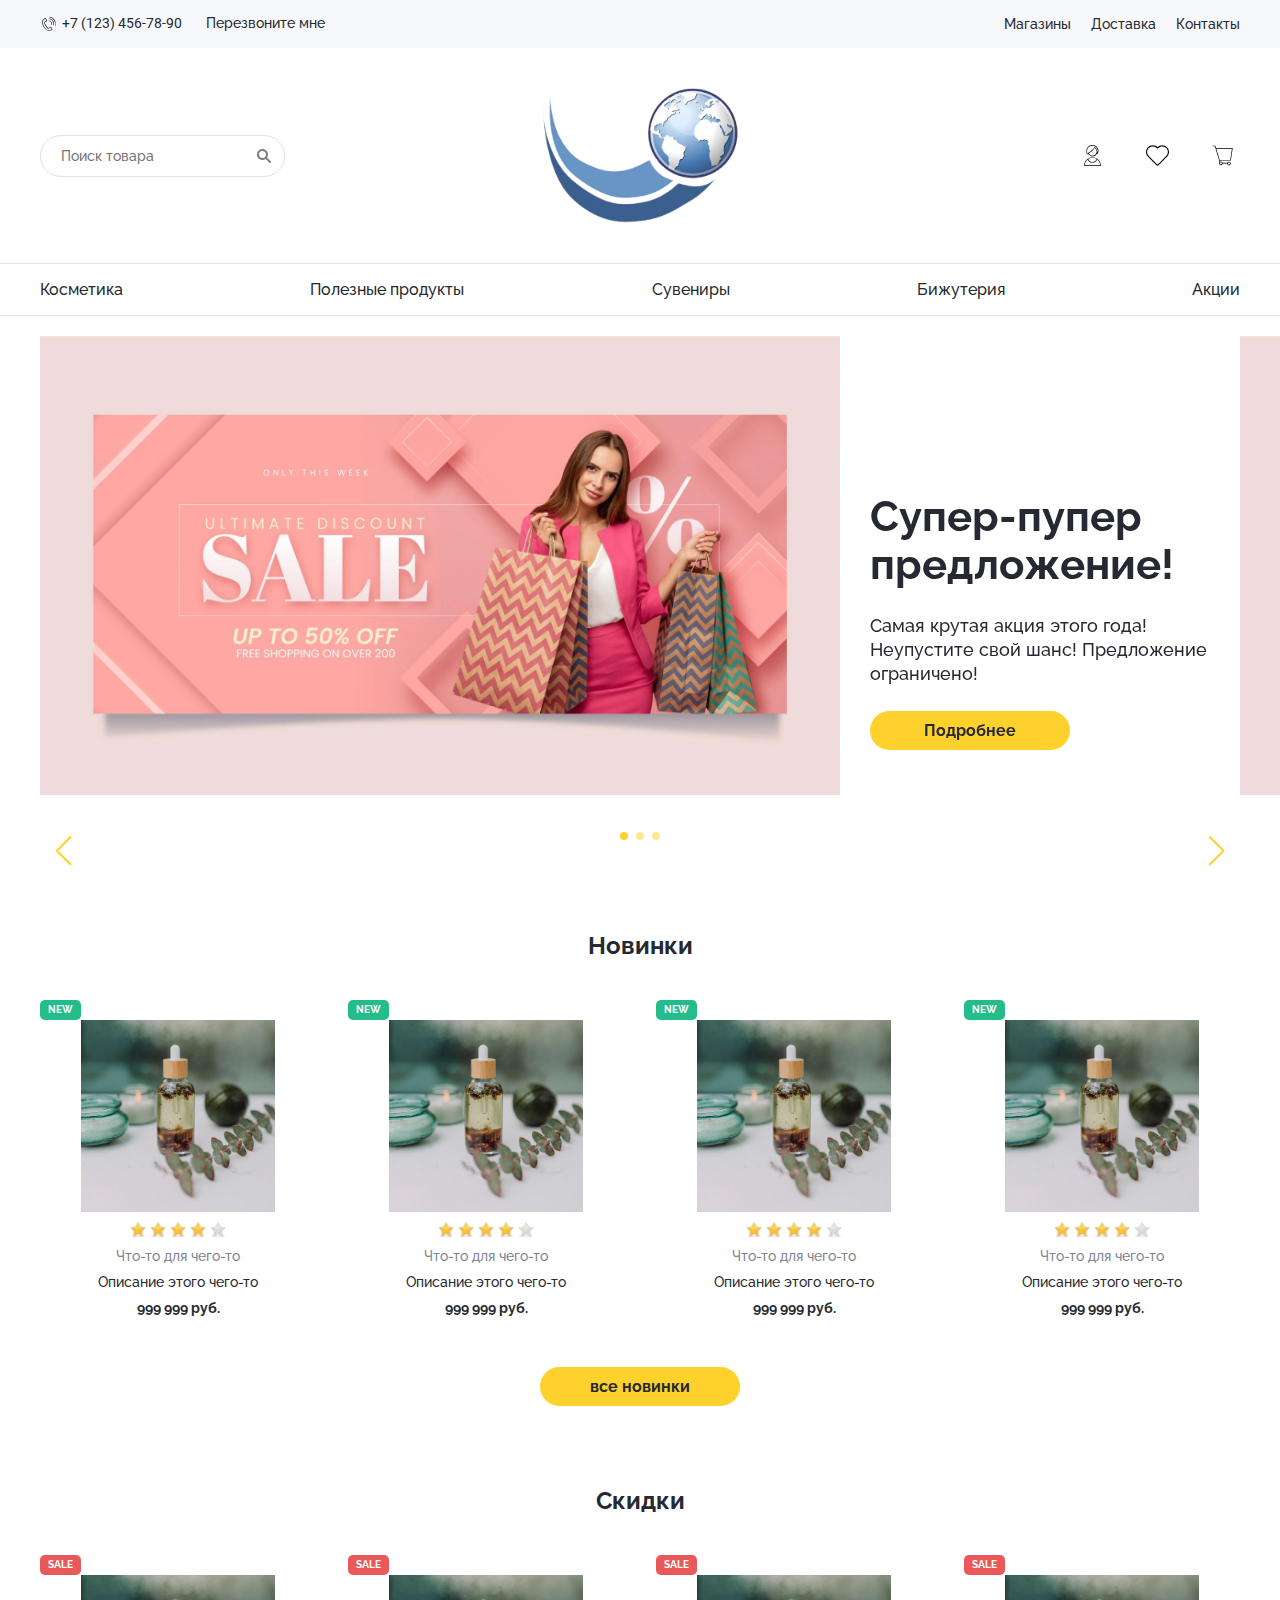
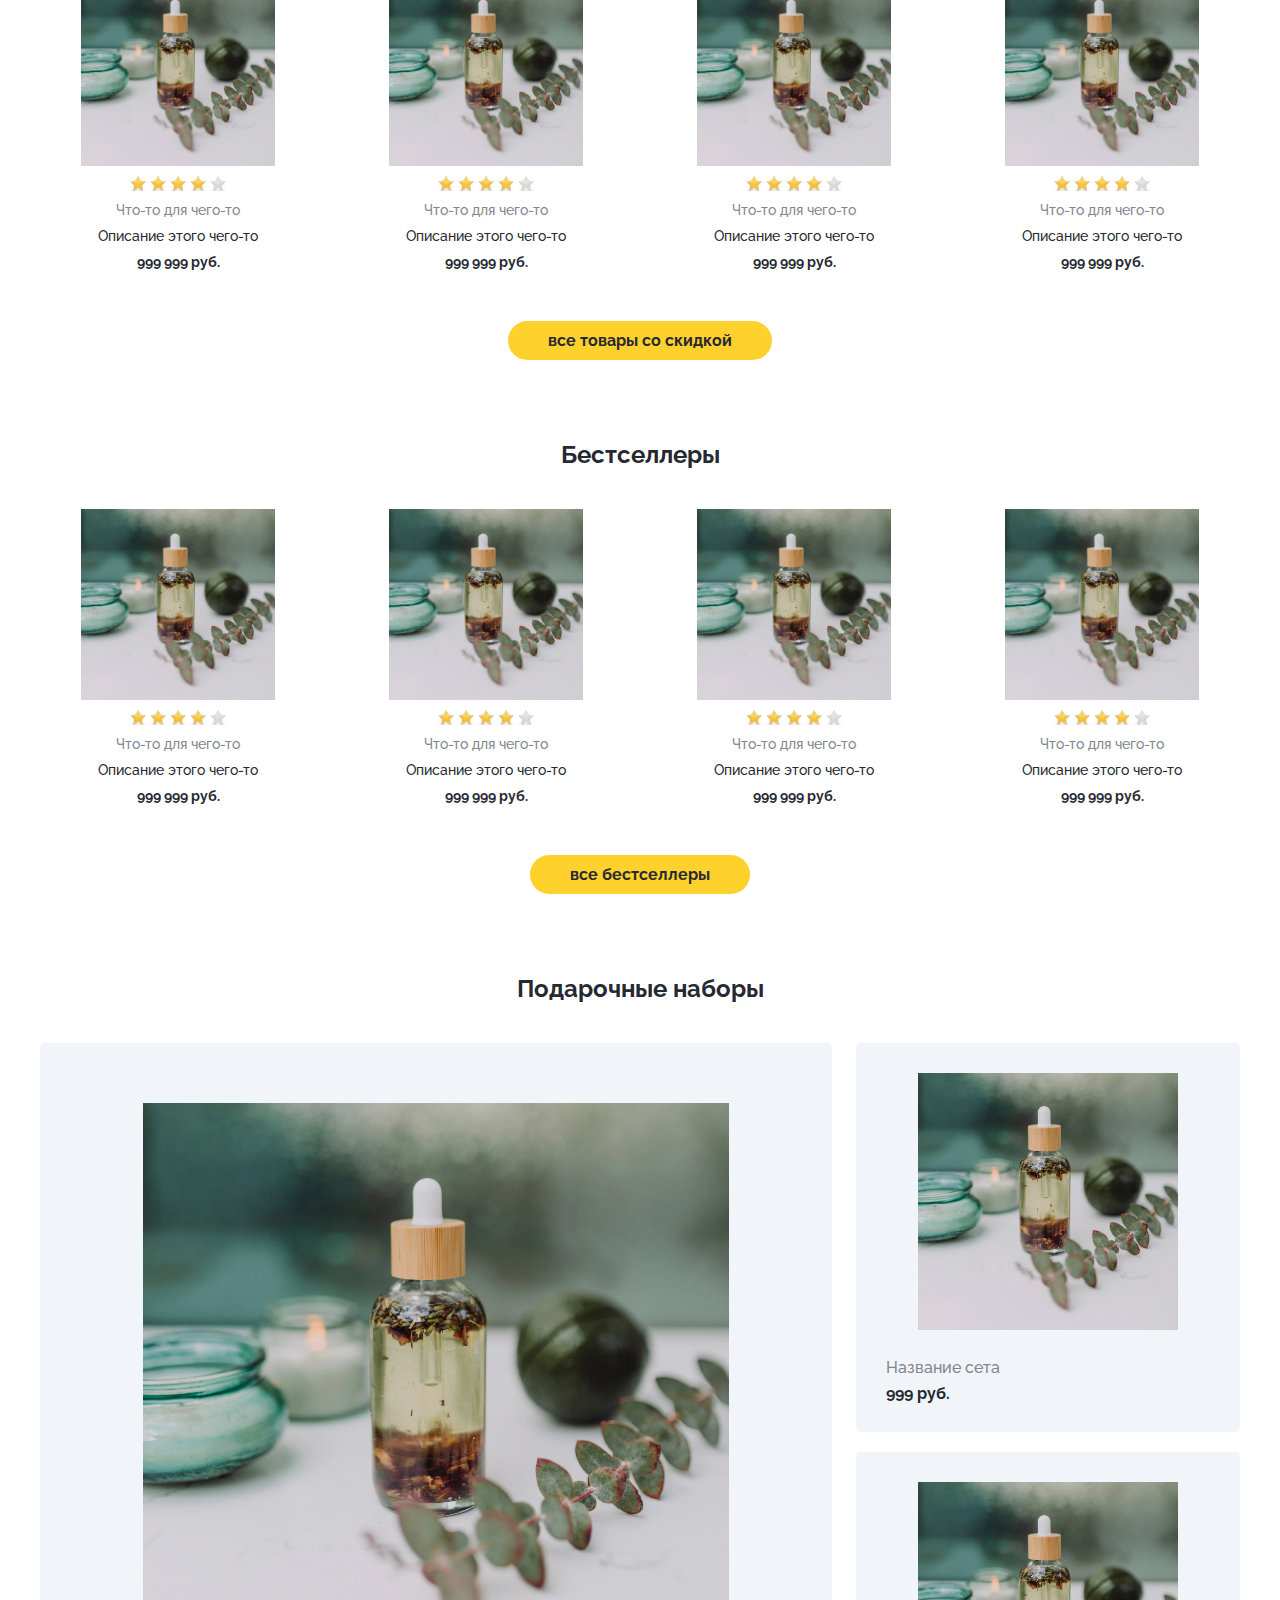
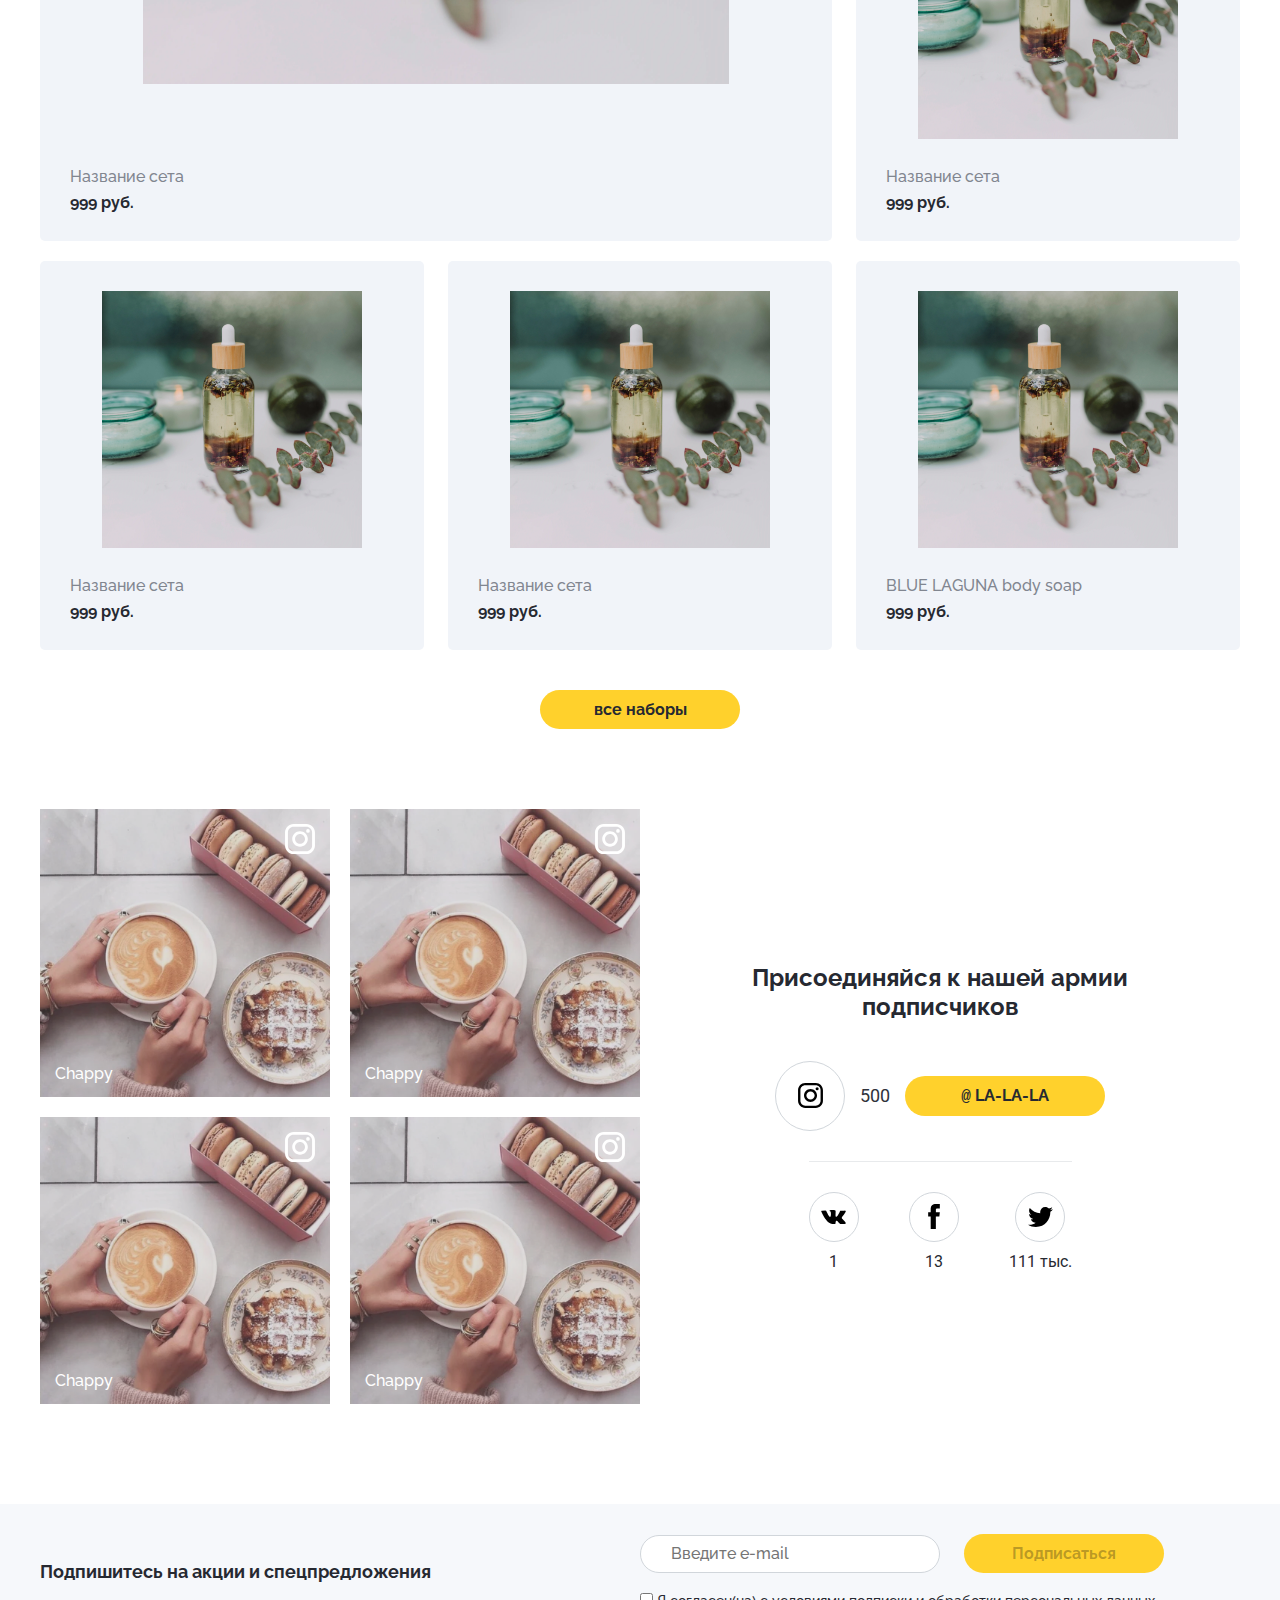
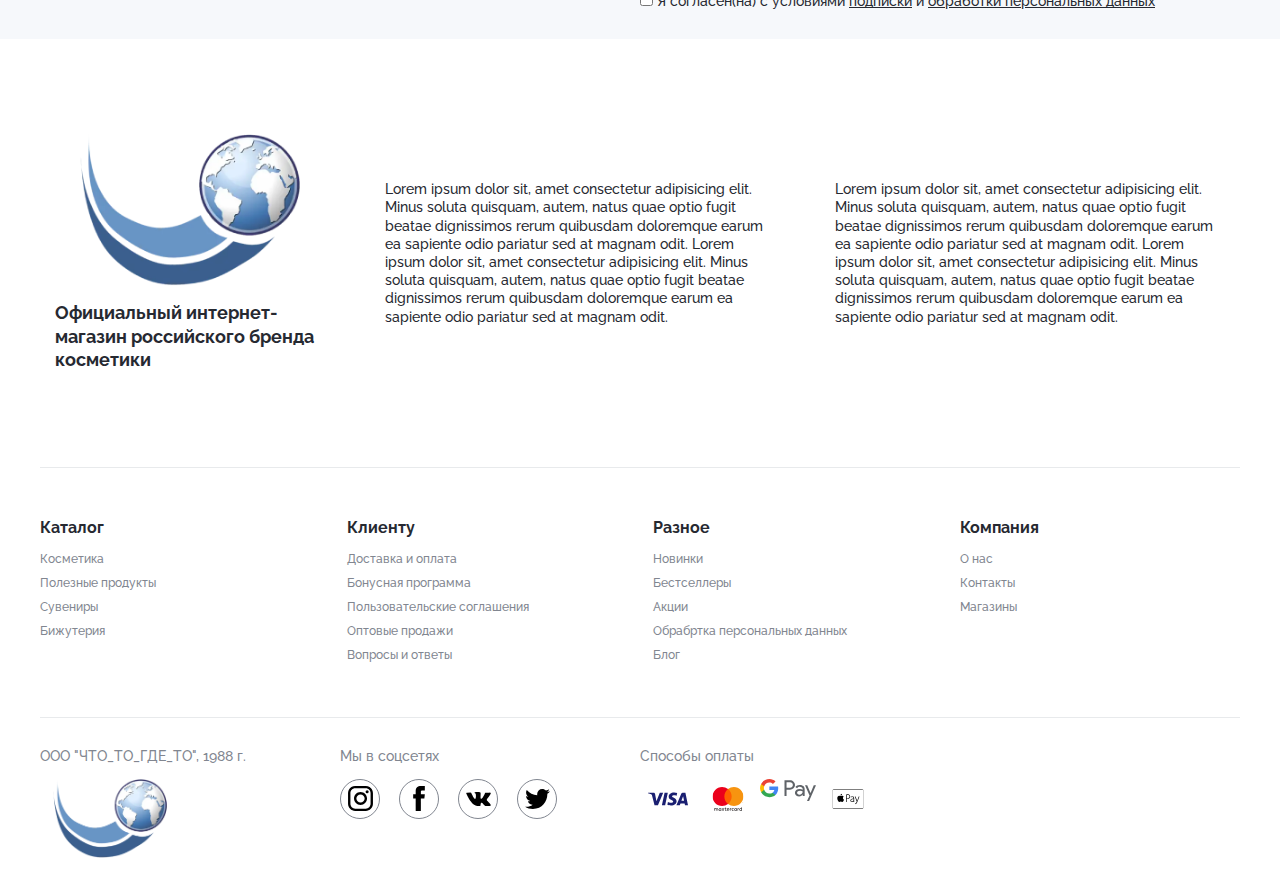
==== index.html @ 59c3e192 "Add files via upload" ====
<!DOCTYPE html><html lang="ru"><head>	<meta charset="UTF-8">	<meta name="viewport" content="width=device-width, initial-scale=1.0">	<link rel="stylesheet" href="https://unpkg.com/swiper/swiper-bundle.min.css" />	<link rel="stylesheet" href="css/style.min.css">	<title>Интернет магазин</title></head><body>	<header class="header">		<div class="header-top">			<div class="container">				<div class="header-top__content">					<div class="header-top__content-left">						<picture><source srcset="img/icons/phone.svg" type="image/webp"><img class="tel-icon" src="img/icons/phone.svg" alt="tel"></picture>						<a class="header-top__content-tel animated-link call-back-link" href="tel:+71234567890">+7 (123)							456-78-90</a>						<a class="animated-link popup-link call-back-link" href="#call-back">Перезвоните мне</a>					</div>					<ul class="header-top__content-right">						<li><a class="animated-link" href="#">Магазины</a></li>						<li><a class="animated-link" href="#">Доставка</a></li>						<li><a class="animated-link" href="#">Контакты</a></li>					</ul>				</div>			</div>		</div>		<div class="header-content container">			<div class="burger">				<span></span>			</div>			<div class="header-content__search">				<form>					<input class="search-input" type="search" placeholder="Поиск товара">					<button type="submit"><picture><source srcset="img/icons/search.svg" type="image/webp"><img src="img/icons/search.svg" class="search-icon" alt="search"></picture></button>				</form>			</div>			<div class="header-content__logo"><a href="#"><picture><source srcset="img/logo.webp" type="image/webp"><img src="img/logo.png" alt="logo"></picture></a></div>			<div class="header-content__enter-buttons">				<a href="#authorization" class="enter-button popup-link" title="Авторизация">					<span class="enter-button-icon enter-button-icon-auth"></span>				</a>				<a class="enter-button enter-button-fav" href="#" title="Избранное">					<span class="enter-button-icon enter-button-icon-fav"></span>				</a>				<a class="enter-button" href="#" title="Корзина">					<span class="enter-button-icon enter-button-icon-cart"></span>				</a>			</div>		</div>		<div class="main-nav-icons"></div>		<nav class="main-nav">			<ul class="main-nav__list container">				<li class="main-nav__list-item"><a class="main-nav-link" href="#">Косметика</a></li>				<li class="main-nav__list-item"><a class="main-nav-link" href="#">Полезные продукты</a></li>				<li class="main-nav__list-item"><a class="main-nav-link" href="#">Сувениры</a></li>				<li class="main-nav__list-item"><a class="main-nav-link" href="#">Бижутерия</a></li>				<li class="main-nav__list-item"><a class="main-nav-link" href="#">Акции</a></li>			</ul>		</nav>	</header><main class="main">	<section class="baner">		<div class="container">			<div class="baner-init swiper-container">				<div class="swiper-wrapper">					<div class="baner-container-item swiper-slide">						<a class="baner-img" href="#" target="_blank"><picture><source srcset="img/sale.webp" type="image/webp"><img src="img/sale.jpg" alt="Супер предложение"></picture></a>						<div class="baner-description">							<h2 class="baner-description-title">Супер-пупер предложение!</h2>							<p class="baner-description-text">Самая крутая акция этого года! Неупустите свой шанс!								Предложение								ограничено!</p>							<a class="btn btn-bold" href="#" target="_blank">Подробнее</a>						</div>					</div>					<div class="baner-container-item swiper-slide">						<a class="baner-img" href="#" target="_blank"><picture><source srcset="img/sale.webp" type="image/webp"><img src="img/sale.jpg" alt="Супер предложение"></picture></a>						<div class="baner-description">							<h2 class="baner-description-title">Супер-пупер-пупер предложение!</h2>							<p class="baner-description-text">Самая крутая акция этого года! Неупустите свой шанс!								Предложение ограничено!</p>							<a class="btn btn-bold" href="#" target="_blank">Подробнее</a>						</div>					</div>					<div class="baner-container-item swiper-slide">						<a class="baner-img" href="#" target="_blank"><picture><source srcset="img/sale.webp" type="image/webp"><img src="img/sale.jpg" alt="Супер предложение"></picture></a>						<div class="baner-description">							<h2 class="baner-description-title">Супер-пупер-пупер-пупер предложение!</h2>							<p class="baner-description-text">Самая крутая акция этого года! Неупустите свой шанс!								Предложение ограничено!Самая крутая акция этого года! Неупустите свой шанс!								Предложение ограничено!Самая крутая акция этого года! Неупустите свой шанс!								Предложение ограничено!</p>							<a class="btn btn-bold" href="#" target="_blank">Подробнее</a>						</div>					</div>				</div>			</div>			<div class="swiper-navigation">				<div class="swiper-button-prev"></div>				<div class="swiper-button-next"></div>				<div class="swiper-pagination"></div>			</div>		</div>	</section>	<section class="catalog-section">		<div class="container">			<h2 class="section-title">Новинки</h2>			<ul class="product-list new-list">				<li class="product-item">					<a class="product-item-link" href="#"></a>					<div class="product-features">						<div class="product-features-shortcuts">							<span class="product-shortcuts product-shortcuts-new">new</span>							<span class="product-shortcuts product-shortcuts-sale">sale</span>						</div>					</div>					<picture><source srcset="img/product.webp" type="image/webp"><img class="product-image" src="img/product.jpg" alt="Название продукта"></picture>					<div class="product-rating">						<picture><source srcset="img/icons/star.webp" type="image/webp"><img class="product-rating-star" src="img/icons/star.png" alt="Рейтинг 4/5"></picture>						<picture><source srcset="img/icons/star.webp" type="image/webp"><img class="product-rating-star" src="img/icons/star.png" alt=""></picture>						<picture><source srcset="img/icons/star.webp" type="image/webp"><img class="product-rating-star" src="img/icons/star.png" alt=""></picture>						<picture><source srcset="img/icons/star.webp" type="image/webp"><img class="product-rating-star" src="img/icons/star.png" alt=""></picture>						<picture><source srcset="img/icons/star-empty.webp" type="image/webp"><img class="product-rating-star" src="img/icons/star-empty.png" alt=""></picture>					</div>					<div class="product-name">Что-то для чего-то</div>					<div class="product-description">Описание этого чего-то</div>					<div class="product-price">999 999 руб.</div>					<div class="product-hov">						<button class="product-favorite-btn" type="button">							<span class="product-favorite-icon"></span>						</button>						<div class="product-buttons">							<button class="btn add-to-cart-btn" type="button">								<span class="add-to-cart-icon"></span>								<span class="hide-span">добавить</span> в корзину							</button>							<a href="#product" class="btn quick-view-btn popup-link">								<span class="quick-view-btn-icon"></span>								быстрый просмотр							</a>						</div>					</div>					<!--quick-view-popup-->					<div class="popup" id="product">						<div class="popup-content">							<div class="close-popup"><span class="close-popup-icon"></span></div>							<div class="popup-product">								<div class="popup-product-slider swiper-container">									<div class="swiper-wrapper">										<div class=" swiper-slide">											<div class="popup-product-image">												<picture><source srcset="img/product.webp" type="image/webp"><img class="swiper-slide-img" src="img/product.jpg" alt="Продукт"></picture>											</div>										</div>										<div class="popup-product-slide swiper-slide">											<div class="popup-product-image">												<img class="swiper-slide-img" src="img/insta.webp" alt="Продукт">											</div>										</div>										<div class="swiper-slide">											<div class="popup-product-image">												<picture><source srcset="img/logo.webp" type="image/webp"><img class="swiper-slide-img" src="img/logo.png" alt="Продукт"></picture>											</div>										</div>									</div>									<div class="popup-product-swiper-pagination"></div>								</div>								<div class="popup-product-item">									<div class="popup-title">Название товара</div>									<div class="popup-product-price-row">										<span class="popup-product-price-rub"><span class="number">999</span> руб.</span>										<div class="popup-product-price-opinion">											<div class="popup-product-price-rating"></div>											<a href="#" class="popup-product-price-feedback">Отзывы</a>										</div>									</div>									<div class="popup-product-volume"><span class="number">30</span> мл</div>									<div class="popup-product-description">										<a href="#aboutProduct" class="popup-product-description-link active">О продукте</a>										<a href="#usage" class="popup-product-description-link">Применение</a>										<a href="#structure" class="popup-product-description-link">Состав</a>										<p class="popup-product-description-text active" id="aboutProduct">											Улучшенная и более эффективная формула легендарного Good Look Cream!											Тонизирующий крем-гель для области вокруг глаз с маслом ши и аргинином питает,											тонизирует,											повышает эластичность и упругость кожи. Борется с тёмными кругами и припухлостями под											глазами, убирает усталость и освежает взгляд.										</p>										<p class="popup-product-description-text" id="usage">											Нанеси на чистую кожу вокруг глаз. Подходит для ежедневного использования утром и											вечером.										</p>										<p class="popup-product-description-text" id="structure">											Масло ши (Карите)											Вода, Пропиленгликоль, Изогексадекан, Стеарет-2, Стеарет-21, ППГ-15 Стеариловый Эфир,											Глицерил Стеарат, Пентаэритритил Тетраизостеарат, Сорбет-30, Инулин, Альфа-Глюкан											Олигосахарид, Цетеариловый Cпирт, Масло Ши, Фосфолипиды, Сфинголипиды, Экстракт Корня											Солодки, Экстракт Ванили, Экстракт Апельсина...										</p>										<a href="#" class="popup-product-price-feedback">Подробнее</a>									</div>									<form action="" class="popup-product-form">										<input type="number" class="popup-product-form-input" name="quantity" value="1">										<button type="button" class="btn btn-bold">купить</button>									</form>									<a href="#" class="popup-product-favorites">										<span class="popup-product-favorites-icon"></span>										<span class="popup-product-favorites-text">В избранное</span>									</a>								</div>							</div>						</div>					</div>				</li>				<li class="product-item">					<a class="product-item-link" href="#"></a>					<div class="product-features">						<div class="product-features-shortcuts">							<span class="product-shortcuts product-shortcuts-new">new</span>							<span class="product-shortcuts product-shortcuts-sale">sale</span>						</div>					</div>					<picture><source srcset="img/product.webp" type="image/webp"><img class="product-image" src="img/product.jpg" alt="Название продукта"></picture>					<div class="product-rating">						<picture><source srcset="img/icons/star.webp" type="image/webp"><img class="product-rating-star" src="img/icons/star.png" alt="Рейтинг 4/5"></picture>						<picture><source srcset="img/icons/star.webp" type="image/webp"><img class="product-rating-star" src="img/icons/star.png" alt=""></picture>						<picture><source srcset="img/icons/star.webp" type="image/webp"><img class="product-rating-star" src="img/icons/star.png" alt=""></picture>						<picture><source srcset="img/icons/star.webp" type="image/webp"><img class="product-rating-star" src="img/icons/star.png" alt=""></picture>						<picture><source srcset="img/icons/star-empty.webp" type="image/webp"><img class="product-rating-star" src="img/icons/star-empty.png" alt=""></picture>					</div>					<div class="product-name">Что-то для чего-то</div>					<div class="product-description">Описание этого чего-то</div>					<div class="product-price">999 999 руб.</div>					<div class="product-hov">						<button class="product-favorite-btn" type="button">							<span class="product-favorite-icon"></span>						</button>						<div class="product-buttons">							<button class="btn add-to-cart-btn" type="button">								<span class="add-to-cart-icon"></span>								<span class="hide-span">добавить</span> в корзину							</button>							<button class="btn quick-view-btn" type="button">								<span class="quick-view-btn-icon"></span>								быстрый просмотр							</button>						</div>					</div>				</li>				<li class="product-item">					<a class="product-item-link" href="#"></a>					<div class="product-features">						<div class="product-features-shortcuts">							<span class="product-shortcuts product-shortcuts-new">new</span>							<span class="product-shortcuts product-shortcuts-sale">sale</span>						</div>					</div>					<picture><source srcset="img/product.webp" type="image/webp"><img class="product-image" src="img/product.jpg" alt="Название продукта"></picture>					<div class="product-rating">						<picture><source srcset="img/icons/star.webp" type="image/webp"><img class="product-rating-star" src="img/icons/star.png" alt="Рейтинг 4/5"></picture>						<picture><source srcset="img/icons/star.webp" type="image/webp"><img class="product-rating-star" src="img/icons/star.png" alt=""></picture>						<picture><source srcset="img/icons/star.webp" type="image/webp"><img class="product-rating-star" src="img/icons/star.png" alt=""></picture>						<picture><source srcset="img/icons/star.webp" type="image/webp"><img class="product-rating-star" src="img/icons/star.png" alt=""></picture>						<picture><source srcset="img/icons/star-empty.webp" type="image/webp"><img class="product-rating-star" src="img/icons/star-empty.png" alt=""></picture>					</div>					<div class="product-name">Что-то для чего-то</div>					<div class="product-description">Описание этого чего-то</div>					<div class="product-price">999 999 руб.</div>					<div class="product-hov">						<button class="product-favorite-btn" type="button">							<span class="product-favorite-icon"></span>						</button>						<div class="product-buttons">							<button class="btn add-to-cart-btn" type="button">								<span class="add-to-cart-icon"></span>								<span class="hide-span">добавить</span> в корзину							</button>							<button class="btn quick-view-btn" type="button">								<span class="quick-view-btn-icon"></span>								быстрый просмотр							</button>						</div>					</div>				</li>				<li class="product-item">					<a class="product-item-link" href="#"></a>					<div class="product-features">						<div class="product-features-shortcuts">							<span class="product-shortcuts product-shortcuts-new">new</span>							<span class="product-shortcuts product-shortcuts-sale">sale</span>						</div>					</div>					<picture><source srcset="img/product.webp" type="image/webp"><img class="product-image" src="img/product.jpg" alt="Название продукта"></picture>					<div class="product-rating">						<picture><source srcset="img/icons/star.webp" type="image/webp"><img class="product-rating-star" src="img/icons/star.png" alt="Рейтинг 4/5"></picture>						<picture><source srcset="img/icons/star.webp" type="image/webp"><img class="product-rating-star" src="img/icons/star.png" alt=""></picture>						<picture><source srcset="img/icons/star.webp" type="image/webp"><img class="product-rating-star" src="img/icons/star.png" alt=""></picture>						<picture><source srcset="img/icons/star.webp" type="image/webp"><img class="product-rating-star" src="img/icons/star.png" alt=""></picture>						<picture><source srcset="img/icons/star-empty.webp" type="image/webp"><img class="product-rating-star" src="img/icons/star-empty.png" alt=""></picture>					</div>					<div class="product-name">Что-то для чего-то</div>					<div class="product-description">Описание этого чего-то</div>					<div class="product-price">999 999 руб.</div>					<div class="product-hov">						<button class="product-favorite-btn" type="button">							<span class="product-favorite-icon"></span>						</button>						<div class="product-buttons">							<button class="btn add-to-cart-btn" type="button">								<span class="add-to-cart-icon"></span>								<span class="hide-span">добавить</span> в корзину							</button>							<button class="btn quick-view-btn" type="button">								<span class="quick-view-btn-icon"></span>								быстрый просмотр							</button>						</div>					</div>				</li>			</ul>			<a class="btn btn-bold" href="#">все новинки</a>		</div>	</section>	<section class="catalog-section">		<div class="container">			<h2 class="section-title">Скидки</h2>			<ul class="product-list sale-list">				<li class="product-item">					<a class="product-item-link" href="#"></a>					<div class="product-features">						<div class="product-features-shortcuts">							<span class="product-shortcuts product-shortcuts-new">new</span>							<span class="product-shortcuts product-shortcuts-sale">sale</span>						</div>					</div>					<picture><source srcset="img/product.webp" type="image/webp"><img class="product-image" src="img/product.jpg" alt="Название продукта"></picture>					<div class="product-rating">						<picture><source srcset="img/icons/star.webp" type="image/webp"><img class="product-rating-star" src="img/icons/star.png" alt="Рейтинг 4/5"></picture>						<picture><source srcset="img/icons/star.webp" type="image/webp"><img class="product-rating-star" src="img/icons/star.png" alt=""></picture>						<picture><source srcset="img/icons/star.webp" type="image/webp"><img class="product-rating-star" src="img/icons/star.png" alt=""></picture>						<picture><source srcset="img/icons/star.webp" type="image/webp"><img class="product-rating-star" src="img/icons/star.png" alt=""></picture>						<picture><source srcset="img/icons/star-empty.webp" type="image/webp"><img class="product-rating-star" src="img/icons/star-empty.png" alt=""></picture>					</div>					<div class="product-name">Что-то для чего-то</div>					<div class="product-description">Описание этого чего-то</div>					<div class="product-price">999 999 руб.</div>					<div class="product-hov">						<button class="product-favorite-btn" type="button">							<span class="product-favorite-icon"></span>						</button>						<div class="product-buttons">							<button class="btn add-to-cart-btn" type="button">								<span class="add-to-cart-icon"></span>								<span class="hide-span">добавить</span> в корзину							</button>							<button class="btn quick-view-btn" type="button">								<span class="quick-view-btn-icon"></span>								быстрый просмотр							</button>						</div>					</div>				</li>				<li class="product-item">					<a class="product-item-link" href="#"></a>					<div class="product-features">						<div class="product-features-shortcuts">							<span class="product-shortcuts product-shortcuts-new">new</span>							<span class="product-shortcuts product-shortcuts-sale">sale</span>						</div>					</div>					<picture><source srcset="img/product.webp" type="image/webp"><img class="product-image" src="img/product.jpg" alt="Название продукта"></picture>					<div class="product-rating">						<picture><source srcset="img/icons/star.webp" type="image/webp"><img class="product-rating-star" src="img/icons/star.png" alt="Рейтинг 4/5"></picture>						<picture><source srcset="img/icons/star.webp" type="image/webp"><img class="product-rating-star" src="img/icons/star.png" alt=""></picture>						<picture><source srcset="img/icons/star.webp" type="image/webp"><img class="product-rating-star" src="img/icons/star.png" alt=""></picture>						<picture><source srcset="img/icons/star.webp" type="image/webp"><img class="product-rating-star" src="img/icons/star.png" alt=""></picture>						<picture><source srcset="img/icons/star-empty.webp" type="image/webp"><img class="product-rating-star" src="img/icons/star-empty.png" alt=""></picture>					</div>					<div class="product-name">Что-то для чего-то</div>					<div class="product-description">Описание этого чего-то</div>					<div class="product-price">999 999 руб.</div>					<div class="product-hov">						<button class="product-favorite-btn" type="button">							<span class="product-favorite-icon"></span>						</button>						<div class="product-buttons">							<button class="btn add-to-cart-btn" type="button">								<span class="add-to-cart-icon"></span>								<span class="hide-span">добавить</span> в корзину							</button>							<button class="btn quick-view-btn" type="button">								<span class="quick-view-btn-icon"></span>								быстрый просмотр							</button>						</div>					</div>				</li>				<li class="product-item">					<a class="product-item-link" href="#"></a>					<div class="product-features">						<div class="product-features-shortcuts">							<span class="product-shortcuts product-shortcuts-new">new</span>							<span class="product-shortcuts product-shortcuts-sale">sale</span>						</div>					</div>					<picture><source srcset="img/product.webp" type="image/webp"><img class="product-image" src="img/product.jpg" alt="Название продукта"></picture>					<div class="product-rating">						<picture><source srcset="img/icons/star.webp" type="image/webp"><img class="product-rating-star" src="img/icons/star.png" alt="Рейтинг 4/5"></picture>						<picture><source srcset="img/icons/star.webp" type="image/webp"><img class="product-rating-star" src="img/icons/star.png" alt=""></picture>						<picture><source srcset="img/icons/star.webp" type="image/webp"><img class="product-rating-star" src="img/icons/star.png" alt=""></picture>						<picture><source srcset="img/icons/star.webp" type="image/webp"><img class="product-rating-star" src="img/icons/star.png" alt=""></picture>						<picture><source srcset="img/icons/star-empty.webp" type="image/webp"><img class="product-rating-star" src="img/icons/star-empty.png" alt=""></picture>					</div>					<div class="product-name">Что-то для чего-то</div>					<div class="product-description">Описание этого чего-то</div>					<div class="product-price">999 999 руб.</div>					<div class="product-hov">						<button class="product-favorite-btn" type="button">							<span class="product-favorite-icon"></span>						</button>						<div class="product-buttons">							<button class="btn add-to-cart-btn" type="button">								<span class="add-to-cart-icon"></span>								<span class="hide-span">добавить</span> в корзину							</button>							<button class="btn quick-view-btn" type="button">								<span class="quick-view-btn-icon"></span>								быстрый просмотр							</button>						</div>					</div>				</li>				<li class="product-item">					<a class="product-item-link" href="#"></a>					<div class="product-features">						<div class="product-features-shortcuts">							<span class="product-shortcuts product-shortcuts-new">new</span>							<span class="product-shortcuts product-shortcuts-sale">sale</span>						</div>					</div>					<picture><source srcset="img/product.webp" type="image/webp"><img class="product-image" src="img/product.jpg" alt="Название продукта"></picture>					<div class="product-rating">						<picture><source srcset="img/icons/star.webp" type="image/webp"><img class="product-rating-star" src="img/icons/star.png" alt="Рейтинг 4/5"></picture>						<picture><source srcset="img/icons/star.webp" type="image/webp"><img class="product-rating-star" src="img/icons/star.png" alt=""></picture>						<picture><source srcset="img/icons/star.webp" type="image/webp"><img class="product-rating-star" src="img/icons/star.png" alt=""></picture>						<picture><source srcset="img/icons/star.webp" type="image/webp"><img class="product-rating-star" src="img/icons/star.png" alt=""></picture>						<picture><source srcset="img/icons/star-empty.webp" type="image/webp"><img class="product-rating-star" src="img/icons/star-empty.png" alt=""></picture>					</div>					<div class="product-name">Что-то для чего-то</div>					<div class="product-description">Описание этого чего-то</div>					<div class="product-price">999 999 руб.</div>					<div class="product-hov">						<button class="product-favorite-btn" type="button">							<span class="product-favorite-icon"></span>						</button>						<div class="product-buttons">							<button class="btn add-to-cart-btn" type="button">								<span class="add-to-cart-icon"></span>								<span class="hide-span">добавить</span> в корзину							</button>							<button class="btn quick-view-btn" type="button">								<span class="quick-view-btn-icon"></span>								быстрый просмотр							</button>						</div>					</div>				</li>			</ul>			<a class="btn btn-bold" href="#">все товары со скидкой</a>		</div>	</section>	<section class="catalog-section">		<div class="container">			<h2 class="section-title">Бестселлеры</h2>			<ul class="product-list">				<li class="product-item">					<a class="product-item-link" href="#"></a>					<div class="product-features">						<div class="product-features-shortcuts">							<span class="product-shortcuts product-shortcuts-new">new</span>							<span class="product-shortcuts product-shortcuts-sale">sale</span>						</div>					</div>					<picture><source srcset="img/product.webp" type="image/webp"><img class="product-image" src="img/product.jpg" alt="Название продукта"></picture>					<div class="product-rating">						<picture><source srcset="img/icons/star.webp" type="image/webp"><img class="product-rating-star" src="img/icons/star.png" alt="Рейтинг 4/5"></picture>						<picture><source srcset="img/icons/star.webp" type="image/webp"><img class="product-rating-star" src="img/icons/star.png" alt=""></picture>						<picture><source srcset="img/icons/star.webp" type="image/webp"><img class="product-rating-star" src="img/icons/star.png" alt=""></picture>						<picture><source srcset="img/icons/star.webp" type="image/webp"><img class="product-rating-star" src="img/icons/star.png" alt=""></picture>						<picture><source srcset="img/icons/star-empty.webp" type="image/webp"><img class="product-rating-star" src="img/icons/star-empty.png" alt=""></picture>					</div>					<div class="product-name">Что-то для чего-то</div>					<div class="product-description">Описание этого чего-то</div>					<div class="product-price">999 999 руб.</div>					<div class="product-hov">						<button class="product-favorite-btn" type="button">							<span class="product-favorite-icon"></span>						</button>						<div class="product-buttons">							<button class="btn add-to-cart-btn" type="button">								<span class="add-to-cart-icon"></span>								<span class="hide-span">добавить</span> в корзину							</button>							<button class="btn quick-view-btn" type="button">								<span class="quick-view-btn-icon"></span>								быстрый просмотр							</button>						</div>					</div>				</li>				<li class="product-item">					<a class="product-item-link" href="#"></a>					<div class="product-features">						<div class="product-features-shortcuts">							<span class="product-shortcuts product-shortcuts-new">new</span>							<span class="product-shortcuts product-shortcuts-sale">sale</span>						</div>					</div>					<picture><source srcset="img/product.webp" type="image/webp"><img class="product-image" src="img/product.jpg" alt="Название продукта"></picture>					<div class="product-rating">						<picture><source srcset="img/icons/star.webp" type="image/webp"><img class="product-rating-star" src="img/icons/star.png" alt="Рейтинг 4/5"></picture>						<picture><source srcset="img/icons/star.webp" type="image/webp"><img class="product-rating-star" src="img/icons/star.png" alt=""></picture>						<picture><source srcset="img/icons/star.webp" type="image/webp"><img class="product-rating-star" src="img/icons/star.png" alt=""></picture>						<picture><source srcset="img/icons/star.webp" type="image/webp"><img class="product-rating-star" src="img/icons/star.png" alt=""></picture>						<picture><source srcset="img/icons/star-empty.webp" type="image/webp"><img class="product-rating-star" src="img/icons/star-empty.png" alt=""></picture>					</div>					<div class="product-name">Что-то для чего-то</div>					<div class="product-description">Описание этого чего-то</div>					<div class="product-price">999 999 руб.</div>					<div class="product-hov">						<button class="product-favorite-btn" type="button">							<span class="product-favorite-icon"></span>						</button>						<div class="product-buttons">							<button class="btn add-to-cart-btn" type="button">								<span class="add-to-cart-icon"></span>								<span class="hide-span">добавить</span> в корзину							</button>							<button class="btn quick-view-btn" type="button">								<span class="quick-view-btn-icon"></span>								быстрый просмотр							</button>						</div>					</div>				</li>				<li class="product-item">					<a class="product-item-link" href="#"></a>					<div class="product-features">						<div class="product-features-shortcuts">							<span class="product-shortcuts product-shortcuts-new">new</span>							<span class="product-shortcuts product-shortcuts-sale">sale</span>						</div>					</div>					<picture><source srcset="img/product.webp" type="image/webp"><img class="product-image" src="img/product.jpg" alt="Название продукта"></picture>					<div class="product-rating">						<picture><source srcset="img/icons/star.webp" type="image/webp"><img class="product-rating-star" src="img/icons/star.png" alt="Рейтинг 4/5"></picture>						<picture><source srcset="img/icons/star.webp" type="image/webp"><img class="product-rating-star" src="img/icons/star.png" alt=""></picture>						<picture><source srcset="img/icons/star.webp" type="image/webp"><img class="product-rating-star" src="img/icons/star.png" alt=""></picture>						<picture><source srcset="img/icons/star.webp" type="image/webp"><img class="product-rating-star" src="img/icons/star.png" alt=""></picture>						<picture><source srcset="img/icons/star-empty.webp" type="image/webp"><img class="product-rating-star" src="img/icons/star-empty.png" alt=""></picture>					</div>					<div class="product-name">Что-то для чего-то</div>					<div class="product-description">Описание этого чего-то</div>					<div class="product-price">999 999 руб.</div>					<div class="product-hov">						<button class="product-favorite-btn" type="button">							<span class="product-favorite-icon"></span>						</button>						<div class="product-buttons">							<button class="btn add-to-cart-btn" type="button">								<span class="add-to-cart-icon"></span>								<span class="hide-span">добавить</span> в корзину							</button>							<button class="btn quick-view-btn" type="button">								<span class="quick-view-btn-icon"></span>								быстрый просмотр							</button>						</div>					</div>				</li>				<li class="product-item">					<a class="product-item-link" href="#"></a>					<div class="product-features">						<div class="product-features-shortcuts">							<span class="product-shortcuts product-shortcuts-new">new</span>							<span class="product-shortcuts product-shortcuts-sale">sale</span>						</div>					</div>					<picture><source srcset="img/product.webp" type="image/webp"><img class="product-image" src="img/product.jpg" alt="Название продукта"></picture>					<div class="product-rating">						<picture><source srcset="img/icons/star.webp" type="image/webp"><img class="product-rating-star" src="img/icons/star.png" alt="Рейтинг 4/5"></picture>						<picture><source srcset="img/icons/star.webp" type="image/webp"><img class="product-rating-star" src="img/icons/star.png" alt=""></picture>						<picture><source srcset="img/icons/star.webp" type="image/webp"><img class="product-rating-star" src="img/icons/star.png" alt=""></picture>						<picture><source srcset="img/icons/star.webp" type="image/webp"><img class="product-rating-star" src="img/icons/star.png" alt=""></picture>						<picture><source srcset="img/icons/star-empty.webp" type="image/webp"><img class="product-rating-star" src="img/icons/star-empty.png" alt=""></picture>					</div>					<div class="product-name">Что-то для чего-то</div>					<div class="product-description">Описание этого чего-то</div>					<div class="product-price">999 999 руб.</div>					<div class="product-hov">						<button class="product-favorite-btn" type="button">							<span class="product-favorite-icon"></span>						</button>						<div class="product-buttons">							<button class="btn add-to-cart-btn" type="button">								<span class="add-to-cart-icon"></span>								<span class="hide-span">добавить</span> в корзину							</button>							<button class="btn quick-view-btn" type="button">								<span class="quick-view-btn-icon"></span>								быстрый просмотр							</button>						</div>					</div>				</li>			</ul>			<a class="btn btn-bold" href="#">все бестселлеры</a>		</div>	</section>	<section class="sets">		<div class="container">			<h2 class="section-title">Подарочные наборы</h2>			<div class="sets-catalog">				<div class="sets-catalog-item sets-catalog-big">					<div class="sets-card">						<picture><source srcset="img/product.webp" type="image/webp"><img class="sets-catalog-item-img" src="img/product.jpg" alt="present set"></picture>						<div>							<a href="#" class="sets-catalog-item-name">Название сета</a>							<div class="sets-catalog-item-price">999 руб.</div>						</div>					</div>				</div>				<div class="sets-catalog-item sets-catalog-item-2">					<div class="sets-card">						<picture><source srcset="img/product.webp" type="image/webp"><img class="sets-catalog-item-img" src="img/product.jpg" alt="present set"></picture>						<a href="#" class="sets-catalog-item-name">Название сета</a>						<div class="sets-catalog-item-price">999 руб.</div>					</div>					<div class="sets-card">						<picture><source srcset="img/product.webp" type="image/webp"><img class="sets-catalog-item-img" src="img/product.jpg" alt="present set"></picture>						<a href="#" class="sets-catalog-item-name">Название сета</a>						<div class="sets-catalog-item-price">999 руб.</div>					</div>				</div>				<div class="sets-catalog-item">					<div class="sets-card">						<picture><source srcset="img/product.webp" type="image/webp"><img class="sets-catalog-item-img" src="img/product.jpg" alt="present set"></picture>						<a href="#" class="sets-catalog-item-name">Название сета</a>						<div class="sets-catalog-item-price">999 руб.</div>					</div>				</div>				<div class="sets-catalog-item">					<div class="sets-card">						<picture><source srcset="img/product.webp" type="image/webp"><img class="sets-catalog-item-img" src="img/product.jpg" alt="present set"></picture>						<a href="#" class="sets-catalog-item-name">Название сета</a>						<div class="sets-catalog-item-price">999 руб.</div>					</div>				</div>				<div class="sets-catalog-item">					<div class="sets-card">						<picture><source srcset="img/product.webp" type="image/webp"><img class="sets-catalog-item-img" src="img/product.jpg" alt="present set"></picture>						<a href="#" class="sets-catalog-item-name">BLUE LAGUNA body soap</a>						<div class="sets-catalog-item-price">999 руб.</div>					</div>				</div>			</div>			<a class="btn btn-bold" href="#">все наборы</a>		</div>	</section>	<section class="social-army">		<div class="container social-army-container">			<div class="social-army-fotos">				<div class="social-army-fotos-item">					<img src="img/insta.webp" class="social-army-img" alt="Имя">					<span class="social-army-icon"></span>					<span class="social-army-name">Chappy</span>					<a href="#" class="social-army-link"></a>				</div>				<div class="social-army-fotos-item">					<img src="img/insta.webp" class="social-army-img" alt="Имя">					<span class="social-army-icon"></span>					<span class="social-army-name">Chappy</span>					<a href="#" class="social-army-link"></a>				</div>				<div class="social-army-fotos-item">					<img src="img/insta.webp" class="social-army-img" alt="Имя">					<span class="social-army-icon"></span>					<span class="social-army-name">Chappy</span>					<a href="#" class="social-army-link"></a>				</div>				<div class="social-army-fotos-item">					<img src="img/insta.webp" class="social-army-img" alt="Имя">					<span class="social-army-icon"></span>					<span class="social-army-name">Chappy</span>					<a href="#" class="social-army-link"></a>				</div>			</div>			<div class="social-army-invite">				<h2 class="section-title">Присоединяйся к нашей армии подписчиков</h2>				<div class="social-army-invite-insta">					<a href="#" class="invite-insta-icon">						<span class="inst"></span>					</a>					<span class="invite-insta-count">500</span>					<a href="#" class="btn btn-bold"><code>&#64;</code> LA-LA-LA</a>				</div>				<ul class="social-army-invite-others">					<li class="invite-others-item">						<a href="#" class="invite-others-item-link">							<span class="invite-others-item-icon vk"></span>						</a>						<span class="invite-others-item-count">1</span>					</li>					<li class="invite-others-item">						<a href="#" class="invite-others-item-link">							<span class="invite-others-item-icon fb"></span>						</a>						<span class="invite-others-item-count">13</span>					</li>					<li class="invite-others-item">						<a href="#" class="invite-others-item-link">							<span class="invite-others-item-icon twit"></span>						</a>						<span class="invite-others-item-count">111 тыс.</span>					</li>				</ul>			</div>		</div>	</section>	<section class="subscription">		<div class="container subscription-container">			<div class="subscription-title">Подпишитесь на акции и спецпредложения</div>			<form action="https://jsonplaceholder.typicode.com/posts" method="POST" autocomplete class="subscription-form">				<input type="email" name="email" class="subscription-input" placeholder="Введите e-mail" required>				<button type="submit" class="btn btn-bold subscription-button">Подписаться</button>				<div class="subscription-agreement">					<label for="agreement-check" class="subscription-agreement-form">						<input type="checkbox" name="agreement" class="subscription-agreement-check agreement-check">						Я согласен(на) с условиями						<a href="#" class="subscription-agreement-link">подписки</a>						и						<a href="#" class="subscription-agreement-link">обработки персональных данных</a>					</label>				</div>			</form>		</div>	</section>	<section class="company">		<div class="container company-container">			<div class="compani-column company-logo">				<a href="#"><picture><source srcset="img/logo.webp" type="image/webp"><img class="company-logo-img" src="img/logo.png" alt="logo"></picture></a>				<p class="company-logo-desription">Официальный интернет-магазин российского бренда косметики</p>			</div>			<div class="compani-column">				Lorem ipsum dolor sit, amet consectetur adipisicing elit. Minus soluta quisquam, autem, natus quae optio				fugit beatae dignissimos rerum quibusdam doloremque earum ea sapiente odio pariatur sed at magnam odit.				Lorem ipsum dolor sit, amet consectetur adipisicing elit. Minus soluta quisquam, autem, natus quae optio				fugit beatae dignissimos rerum quibusdam doloremque earum ea sapiente odio pariatur sed at magnam odit.			</div>			<div class="compani-column">				Lorem ipsum dolor sit, amet consectetur adipisicing elit. Minus soluta quisquam, autem, natus quae optio				fugit beatae dignissimos rerum quibusdam doloremque earum ea sapiente odio pariatur sed at magnam odit.				Lorem ipsum dolor sit, amet consectetur adipisicing elit. Minus soluta quisquam, autem, natus quae optio				fugit beatae dignissimos rerum quibusdam doloremque earum ea sapiente odio pariatur sed at magnam odit.			</div>		</div>	</section></main><footer class="footer">	<div class="container footer-container">		<nav class="footer-nav">			<div class="footer-nav-column">				<h3 class="footer-nav-title">Каталог</h3>				<ul class="footer-nav-list">					<li class="footer-nav-item">						<a href="#" class="animated-link">Косметика</a>					</li>					<li class="footer-nav-item">						<a href="#" class="animated-link">Полезные продукты</a>					</li>					<li class="footer-nav-item">						<a href="#" class="animated-link">Сувениры</a>					</li>					<li class="footer-nav-item">						<a href="#" class="animated-link">Бижутерия</a>					</li>				</ul>			</div>			<div class="footer-nav-column">				<h3 class="footer-nav-title">Клиенту</h3>				<ul class="footer-nav-list">					<li class="footer-nav-item">						<a href="#" class="animated-link">Доставка и оплата</a>					</li>					<li class="footer-nav-item">						<a href="#" class="animated-link">Бонусная программа</a>					</li>					<li class="footer-nav-item">						<a href="#" class="animated-link">Пользовательские соглашения</a>					</li>					<li class="footer-nav-item">						<a href="#" class="animated-link">Оптовые продажи</a>					</li>					<li class="footer-nav-item">						<a href="#" class="animated-link">Вопросы и ответы</a>					</li>				</ul>			</div>			<div class="footer-nav-column">				<h3 class="footer-nav-title">Разное</h3>				<ul class="footer-nav-list">					<li class="footer-nav-item">						<a href="#" class="animated-link">Новинки</a>					</li>					<li class="footer-nav-item">						<a href="#" class="animated-link">Бестселлеры</a>					</li>					<li class="footer-nav-item">						<a href="#" class="animated-link">Акции</a>					</li>					<li class="footer-nav-item">						<a href="#" class="animated-link">Обрабртка персональных данных</a>					</li>					<li class="footer-nav-item">						<a href="#" class="animated-link">Блог</a>					</li>				</ul>			</div>			<div class="footer-nav-column">				<h3 class="footer-nav-title">Компания</h3>				<ul class="footer-nav-list">					<li class="footer-nav-item">						<a href="#" class="animated-link">О нас</a>					</li>					<li class="footer-nav-item">						<a href="#" class="animated-link">Контакты</a>					</li>					<li class="footer-nav-item">						<a href="#" class="animated-link">Магазины</a>					</li>				</ul>			</div>		</nav>		<div class="footer-info">			<div class="footer-info-item">				<h4 class="footer-info-title">ООО "ЧТО_ТО_ГДЕ_ТО", 1988 г.</h4>				<a href="#"><picture><source srcset="img/logo.webp" type="image/webp"><img src="img/logo.png" alt="logo" class="footer-info-logo"></picture></a>			</div>			<div class="footer-info-item">				<h4 class="footer-info-title">Мы в соцсетях</h4>				<a href="#" class="footer-info-link"><span class="footer-info-link-icon inst"></span></a>				<a href="#" class="footer-info-link"><span class="footer-info-link-icon fb"></span></a>				<a href="#" class="footer-info-link"><span class="footer-info-link-icon vk"></span></a>				<a href="#" class="footer-info-link"><span class="footer-info-link-icon twit"></span></a>			</div>			<div class="footer-info-item">				<h4 class="footer-info-title">Способы оплаты</h4>				<picture><source srcset="img/icons/visa.svg" type="image/webp"><img src="img/icons/visa.svg" class="footer-info-payment" alt="visa"></picture>				<picture><source srcset="img/icons/mastercard.svg" type="image/webp"><img src="img/icons/mastercard.svg" class="footer-info-payment" alt="mastercard"></picture>				<picture><source srcset="img/icons/google-pay.svg" type="image/webp"><img src="img/icons/google-pay.svg" class="footer-info-payment" alt="g-pay"></picture>				<picture><source srcset="img/icons/apple-pay.svg" type="image/webp"><img src="img/icons/apple-pay.svg" class="footer-info-payment" alt="apple-pay"></picture>			</div>		</div>	</div></footer><!-------POPUP---------><div class="popup" id="call-back">	<div class="popup-content call-back-content">		<div class="close-popup"><span class="close-popup-icon"></span></div>		<div class="popup-title">Обратный звонок</div>		<p class="call-back-text">Оставьте заявку, и мы с Вами обязательно свяжемся в ближайшее время!</p>		<form action="https://jsonplaceholder.typicode.com/posts" method="POST" autocomplete>			<input type="text" class="popup-input" name="name" placeholder="Имя" required>			<input type="tel" class="popup-input" name="phone" placeholder="Номер телефона" required>			<div class="subscription-agreement">				<label for="call-back-agreement-check" class="subscription-agreement-form">					<input type="checkbox" name="agreement" id="call-back-check"						class="subscription-agreement-check agreement-check">					Я согласен(на) на обработку					<a href="#" class="subscription-agreement-link">персональных данных</a>				</label>			</div>			<button type="submit" class="btn btn-bold call-back-btn subscription-button">Жду				звонка</button>		</form>	</div></div><div class="popup" id="authorization">	<div class="popup-content">		<div class="close-popup"><span class="close-popup-icon"></span></div>		<div class="popup-title">Вход в личный кабинет</div>		<div class="authorization-oneclick">			<span>Вход в один клик</span>			<a href="#" class="invite-others-item-link oneclick-link">				<span class="invite-others-item-icon oneclick-link-icon vk"></span>			</a>			<a href="#" class="invite-others-item-link oneclick-link">				<span class="invite-others-item-icon oneclick-link-icon fb"></span>			</a>		</div>		<form action="https://jsonplaceholder.typicode.com/posts" method="POST" autocomplete>			<input type="text" class="popup-input" name="login" placeholder="E-mail" required>			<input type="password" class="popup-input" name="password" placeholder="Пароль" required>			<button type="submit" class="btn btn-bold">Войти</button>			<a href="#" class="btn btn-bold registration-btn">Зарегистрироваться</a>		</form>		<a href="#" class="restore-pass">Забыли пароль?</a>	</div></div></body><script src="https://unpkg.com/swiper/swiper-bundle.min.js"></script><script src="js/script.min.js"></script></html>
---- css/style.min.css ----
@charset "UTF-8";*{padding:0;margin:0;border:0}*,:after,:before{-webkit-box-sizing:border-box;box-sizing:border-box}:active,:focus{outline:0}a:active,a:focus{outline:0}aside,footer,header,nav{display:block}body,html{height:100%;width:100%;font-size:100%;font-size:14px;-ms-text-size-adjust:100%;-moz-text-size-adjust:100%;-webkit-text-size-adjust:100%}button,input,textarea{font-family:inherit}input::-ms-clear{display:none}button{cursor:pointer;background:inherit;display:inline-block}button::-moz-focus-inner{padding:0;border:0}a,a:visited{text-decoration:none;color:inherit}a:hover{text-decoration:none}ul li{list-style:none}img{vertical-align:top}h1,h2,h3,h4,h5,h6{font-size:inherit;font-weight:400}@font-face{font-family:Raleway;font-display:swap;src:url(../fonts/Raleway-Light.woff) format("woff"),url(../fonts/Raleway-Light.woff2) format("woff2");font-style:300;font-weight:light}@font-face{font-family:Raleway;font-display:swap;src:url(../fonts/Raleway-Regular.woff) format("woff"),url(../fonts/Raleway-Regular.woff2) format("woff2");font-style:400;font-weight:regular}@font-face{font-family:Raleway;font-display:swap;src:url(../fonts/Raleway-Medium.woff) format("woff"),url(../fonts/Raleway-Medium.woff2) format("woff2");font-style:500;font-weight:medium}@font-face{font-family:Raleway;font-display:swap;src:url(../fonts/Raleway-Bold.woff) format("woff"),url(../fonts/Raleway-Bold.woff2) format("woff2");font-style:600;font-weight:700}@font-face{font-family:Roboto;font-display:swap;src:url(../fonts/Roboto-Regular.woff) format("woff"),url(../fonts/Roboto-Regular.woff2) format("woff2");font-style:400;font-weight:regular}body{position:relative;font-family:Raleway,sans-serif;color:#262931}body.lock{overflow:hidden}img{max-width:100%}.container{max-width:1230px;margin:0 auto;padding:0 15px}.section-title{margin-bottom:40px;font-size:24px;font-weight:600;text-align:center}.btn{display:inline-block;min-width:200px;padding:10px 40px;text-align:center;font-size:16px;background-color:#ffd12c;border-radius:40px;-webkit-transition:all .3s ease 0s;-o-transition:all .3s ease 0s;transition:all .3s ease 0s}.btn:hover{background-color:#ffea2c}.btn-bold{font-weight:600}.number{font-family:Roboto,sans-serif}.animated-link{position:relative}.animated-link:before{content:"";position:absolute;bottom:0;left:0;height:1px;width:0;background-color:#262931}.animated-link:hover:before{width:100%;-webkit-transition:all .4s ease 0s;-o-transition:all .4s ease 0s;transition:all .4s ease 0s}.animated-link:after{content:"";position:absolute;bottom:0;right:0;height:1px;width:0;background-color:#262931;-webkit-transition:all .5s ease .3s;-o-transition:all .5s ease .3s;transition:all .5s ease .3s}.animated-link:hover:after{width:100%}.burger{position:relative;display:none;width:18px;height:18px;cursor:pointer}.burger span{display:inline-block;position:absolute;top:8px;height:2px;width:20px;background-color:#000}.burger:before{content:"";position:absolute;top:0;left:0;height:2px;width:20px;background-color:#000}.burger:after{content:"";position:absolute;bottom:0;left:0;height:2px;width:20px;background-color:#000}.burger.active span{display:none}.burger.active:before{top:44.5%;-webkit-transform:rotate(45deg);-ms-transform:rotate(45deg);transform:rotate(45deg)}.burger.active:after{bottom:44.5%;-webkit-transform:rotate(-45deg);-ms-transform:rotate(-45deg);transform:rotate(-45deg)}.header-top{width:100%;background-color:#f6f8fb}.header-top__content{display:-webkit-box;display:-ms-flexbox;display:flex;-webkit-box-pack:justify;-ms-flex-pack:justify;justify-content:space-between;-webkit-box-align:center;-ms-flex-align:center;align-items:center;padding:15px 0}.header-top__content-left{-webkit-box-flex:0;-ms-flex:0 0 50%;flex:0 0 50%}.header-top__content-left .tel-icon{max-width:18px}.header-top__content-left a{margin:0 20px 0 0}.header-top__content-tel{font-family:Roboto,serif}.header-top__content-right{-webkit-box-flex:0;-ms-flex:0 0 50%;flex:0 0 50%;display:-webkit-box;display:-ms-flexbox;display:flex;-webkit-box-pack:end;-ms-flex-pack:end;justify-content:flex-end;-webkit-box-align:center;-ms-flex-align:center;align-items:center}.header-top__content-right a{margin-left:20px}.header-top a{padding-top:5px}.header-content{display:-webkit-box;display:-ms-flexbox;display:flex;-webkit-box-pack:justify;-ms-flex-pack:justify;justify-content:space-between;-webkit-box-align:center;-ms-flex-align:center;align-items:center;padding:40px 15px}.header-content__search{-webkit-box-flex:0;-ms-flex:0 1 33.333%;flex:0 1 33.333%}.header-content__search form{display:-webkit-inline-box;display:-ms-inline-flexbox;display:inline-flex;-webkit-box-pack:justify;-ms-flex-pack:justify;justify-content:space-between;-webkit-box-align:center;-ms-flex-align:center;align-items:center;max-width:250px;border:1px solid #dfe3ea;border-radius:40px;padding:5px 5px}.header-content__search form button{display:inline-block;height:30px;width:30px;border-radius:50%}.header-content__search form button:hover{background-color:#dfe3ea}.header-content__logo{-webkit-box-flex:0;-ms-flex:0 1 20%;flex:0 1 20%;text-align:center;font-size:30px}.header-content__enter-buttons{-webkit-box-flex:0;-ms-flex:0 1 33.333%;flex:0 1 33.333%;display:-webkit-box;display:-ms-flexbox;display:flex;-webkit-box-pack:end;-ms-flex-pack:end;justify-content:flex-end;-webkit-box-align:center;-ms-flex-align:center;align-items:center}.search-input{padding:5px 15px;border-radius:40px;font-size:14px}.enter-button{display:-webkit-inline-box;display:-ms-inline-flexbox;display:inline-flex;-webkit-box-pack:center;-ms-flex-pack:center;justify-content:center;-webkit-box-align:center;-ms-flex-align:center;align-items:center;height:35px;width:35px;margin-left:30px;border-radius:50%;overflow:hidden}.enter-button-icon{display:inline-block;height:30px;width:30px;border-radius:50%;background-position:center;background-repeat:no-repeat;background-color:transparent;background-size:75%}.enter-button-icon-auth{background-image:url(../img/icons/authorization.svg)}.enter-button-icon-fav{background-image:url(../img/icons/favorites.svg)}.enter-button-icon-cart{background-image:url(../img/icons/cart.svg)}.enter-button:hover{background-color:#f6f8fb;-webkit-box-shadow:0 0 15px #f6f8fb;box-shadow:0 0 15px #f6f8fb}.search-icon{max-width:100%}.main-nav{width:100%;padding:10px 0;border-top:1px solid #dfe3ea;border-bottom:1px solid #dfe3ea}.main-nav__list{display:-webkit-box;display:-ms-flexbox;display:flex;-webkit-box-pack:justify;-ms-flex-pack:justify;justify-content:space-between}.main-nav__list-item{font-size:16px}.main-nav__list-item a{position:relative;display:inline-block;padding:6px 0}.main-nav__list-item a:after{content:"";position:absolute;bottom:0;right:50%;height:3px;width:0;background-color:#ffd12c;-webkit-transition:all .5s ease 0s;-o-transition:all .5s ease 0s;transition:all .5s ease 0s}.main-nav__list-item a:hover:after{width:15px}.main-nav__list-item a:before{content:"";position:absolute;bottom:0;left:50%;height:3px;width:0;background-color:#ffd12c;-webkit-transition:all .5s ease 0s;-o-transition:all .5s ease 0s;transition:all .5s ease 0s}.main-nav__list-item a:hover:before{width:15px}.baner{margin:20px 0 80px}.baner-container-item{display:-webkit-box;display:-ms-flexbox;display:flex}.baner-img{display:block;-webkit-box-flex:0;-ms-flex:0 0 66.66%;flex:0 0 66.66%}.baner-description{-webkit-box-flex:1;-ms-flex:1 0 33.33%;flex:1 0 33.33%;display:-webkit-box;display:-ms-flexbox;display:flex;-webkit-box-orient:vertical;-webkit-box-direction:normal;-ms-flex-direction:column;flex-direction:column;-webkit-box-pack:end;-ms-flex-pack:end;justify-content:flex-end;-webkit-box-align:start;-ms-flex-align:start;align-items:start;padding:45px 30px}.baner-description-title{margin-bottom:25px;font-size:42px;line-height:48px;font-weight:600}.baner-description-text{margin-bottom:25px;font-size:18px;line-height:24px}.swiper-navigation{position:relative;display:-webkit-box;display:-ms-flexbox;display:flex;-webkit-box-pack:center;-ms-flex-pack:center;justify-content:center;-webkit-box-align:center;-ms-flex-align:center;align-items:center}.swiper-button-next:after,.swiper-button-prev:after{font-size:30px;color:#ffd12c}.swiper-button-next.swiper-button-disabled,.swiper-button-prev.swiper-button-disabled{opacity:.5}.swiper-pagination-bullet{background:#ffd12c;opacity:.5}.swiper-pagination-bullet.swiper-pagination-bullet-active{opacity:1}.swiper-pagination-bullet:not(:last-child){margin-right:10px}.catalog-section{margin-bottom:80px;text-align:center}.product-list{display:-webkit-box;display:-ms-flexbox;display:flex;-webkit-box-align:stretch;-ms-flex-align:stretch;align-items:stretch;-ms-flex-wrap:wrap;flex-wrap:wrap;margin:-16px;margin-bottom:20px}.product-item{position:relative;-webkit-box-flex:0;-ms-flex:0 0 25%;flex:0 0 25%;display:-webkit-box;display:-ms-flexbox;display:flex;-webkit-box-orient:vertical;-webkit-box-direction:normal;-ms-flex-direction:column;flex-direction:column;-webkit-box-align:center;-ms-flex-align:center;align-items:center;padding:16px;border-radius:30px}.product-item:hover .product-hov{display:-webkit-box;display:-ms-flexbox;display:flex;-webkit-box-orient:vertical;-webkit-box-direction:normal;-ms-flex-direction:column;flex-direction:column;-webkit-box-pack:justify;-ms-flex-pack:justify;justify-content:space-between}.product-item-link::before{content:"";width:100%;height:100%;position:absolute;top:0;left:0;z-index:4}.product-image{display:inline-block;max-width:70%;margin-bottom:10px}.product-rating{margin-bottom:10px}.product-rating-star{height:16px}.product-name{margin-bottom:10px;font-size:14px;line-height:16px;font-weight:300;color:#818690}.product-description{margin-bottom:10px;font-size:14px;line-height:16px}.product-price{margin-bottom:15px;font-size:14px;line-height:16px;font-weight:600}.product-description,.product-image,.product-item picture,.product-name,.product-price,.product-rating{z-index:2}.product-hov{position:absolute;top:0;left:0;display:none;width:100%;height:125%;padding:10px 20px;border-radius:10px;-webkit-box-shadow:0 0 15px #a4a7ac;box-shadow:0 0 15px #a4a7ac;background-color:#fff}.product-features{-ms-flex-item-align:start;align-self:flex-start;z-index:5}.product-shortcuts{padding:5px 8px;margin-right:0 5px;border-radius:5px;text-transform:uppercase;font-size:10px;line-height:1;font-weight:600;color:#fff}.product-shortcuts-new{display:none;background-color:#25bc8b}.product-shortcuts-sale{display:none;background-color:#e95959}.new-list .product-shortcuts-new,.sale-list .product-shortcuts-sale{display:inline-block}.product-favorite-btn{-ms-flex-item-align:end;align-self:flex-end;display:-webkit-inline-box;display:-ms-inline-flexbox;display:inline-flex;-webkit-box-pack:center;-ms-flex-pack:center;justify-content:center;-webkit-box-align:center;-ms-flex-align:center;align-items:center;width:35px;height:35px;border-radius:50%;z-index:5}.product-favorite-icon{display:inline-block;width:20px;height:20px;background-image:url(../img/icons/favorites.svg);background-position:center center;background-repeat:no-repeat;background-color:transparent;background-size:contain}.product-favorite-btn:hover{background-color:#f6f8fb;-webkit-box-shadow:0 0 15px #f6f8fb;box-shadow:0 0 15px #f6f8fb}.product-buttons{z-index:9;margin:0 -20px -10px;padding-bottom:10px;border-radius:10px;background-color:#fff}.add-to-cart-btn{margin-bottom:10px}.add-to-cart-icon{display:inline-block;width:15px;height:15px;margin-right:10px;background-image:url(../img/icons/cart.svg);background-position:center;background-repeat:no-repeat;background-color:transparent;background-size:contain;-webkit-transform:translateY(2px);-ms-transform:translateY(2px);transform:translateY(2px)}.quick-view-btn{border:1px solid #e4e4e4;background-color:#fff}.quick-view-btn:hover{background-color:#e4e4e4}.quick-view-btn-icon{display:inline-block;width:15px;height:15px;margin-right:10px;background-image:url(../img/icons/eye.svg);background-position:center center;background-repeat:no-repeat;background-color:transparent;background-size:contain;-webkit-transform:translateY(2px);-ms-transform:translateY(2px);transform:translateY(2px)}.sets{margin-bottom:80px;text-align:center}.sets-catalog{display:-webkit-box;display:-ms-flexbox;display:flex;-webkit-box-pack:justify;-ms-flex-pack:justify;justify-content:space-between;-webkit-box-align:stretch;-ms-flex-align:stretch;align-items:stretch;-ms-flex-wrap:wrap;flex-wrap:wrap;margin-bottom:20px}.sets-catalog-item{-webkit-box-flex:0;-ms-flex:0 0 32%;flex:0 0 32%;margin-bottom:20px}.sets-catalog-big{-webkit-box-flex:0;-ms-flex:0 0 66%;flex:0 0 66%}.sets-catalog-item-2{display:-webkit-box;display:-ms-flexbox;display:flex;-webkit-box-orient:vertical;-webkit-box-direction:normal;-ms-flex-direction:column;flex-direction:column;-webkit-box-pack:justify;-ms-flex-pack:justify;justify-content:space-between}.sets-card{position:relative;display:-webkit-box;display:-ms-flexbox;display:flex;-webkit-box-orient:vertical;-webkit-box-direction:normal;-ms-flex-direction:column;flex-direction:column;-webkit-box-pack:justify;-ms-flex-pack:justify;justify-content:space-between;height:100%;padding:30px;background-color:#f1f4f9;border-radius:5px;color:#818690}.sets-catalog-item-img{display:block;margin:0 auto 30px;max-width:80%}.sets-catalog-item-name{-webkit-box-flex:1;-ms-flex:1 1 auto;flex:1 1 auto;display:block;margin-bottom:10px;font-size:16px;font-weight:300;line-height:1;text-align:left}.sets-catalog-item-name:after{content:"";position:absolute;top:0;left:0;width:100%;height:100%}.sets-catalog-item-price{font-size:16px;font-weight:600;line-height:1;text-align:left;color:#262931}.sets-catalog-big .sets-card{min-height:100%;padding:60px 30px 30px}.sets-catalog-big .sets-catalog-item-img{margin:0 auto 60px}.sets-catalog-item-2 .sets-card:not(:last-child){margin-bottom:20px}.social-army{margin-bottom:80px}.social-army-container{display:-webkit-box;display:-ms-flexbox;display:flex;-webkit-box-align:center;-ms-flex-align:center;align-items:center}.social-army-fotos{-webkit-box-flex:0;-ms-flex:0 0 50%;flex:0 0 50%;display:-webkit-box;display:-ms-flexbox;display:flex;-webkit-box-pack:justify;-ms-flex-pack:justify;justify-content:space-between;-ms-flex-wrap:wrap;flex-wrap:wrap}.social-army-fotos-item{position:relative;-webkit-box-flex:0;-ms-flex:0 0 calc(50% - 10px);flex:0 0 calc(50% - 10px);margin-bottom:20px;overflow:hidden;color:#fff}.social-army-img{-webkit-transition:all .8s ease 0s;-o-transition:all .8s ease 0s;transition:all .8s ease 0s}.social-army-fotos-item:hover .social-army-img{-webkit-transform:scale(1.1);-ms-transform:scale(1.1);transform:scale(1.1)}.social-army-icon{display:block;width:30px;height:30px;position:absolute;top:15px;right:15px;z-index:5;background-image:url(../img/icons/inst-white.svg);background-position:center center;background-repeat:no-repeat;background-color:transparent;background-size:contain}.social-army-name{position:absolute;bottom:15px;left:15px;z-index:5;font-size:16px;line-height:1}.social-army-link{display:block;position:absolute;width:100%;height:100%;left:0;bottom:0;z-index:2;background-color:rgba(148,148,148,.3);-webkit-transition:all .5s ease 0s;-o-transition:all .5s ease 0s;transition:all .5s ease 0s}.social-army-link:hover{background-color:rgba(148,148,148,0)}.social-army-invite{display:-webkit-box;display:-ms-flexbox;display:flex;-webkit-box-orient:vertical;-webkit-box-direction:normal;-ms-flex-direction:column;flex-direction:column;-webkit-box-pack:center;-ms-flex-pack:center;justify-content:center;-webkit-box-align:center;-ms-flex-align:center;align-items:center;padding:50px}.social-army-invite-insta{display:-webkit-box;display:-ms-flexbox;display:flex;-webkit-box-align:center;-ms-flex-align:center;align-items:center;margin-bottom:30px}.invite-insta-icon{display:-webkit-box;display:-ms-flexbox;display:flex;-webkit-box-pack:center;-ms-flex-pack:center;justify-content:center;-webkit-box-align:center;-ms-flex-align:center;align-items:center;width:70px;height:70px;margin-right:15px;border-radius:50%;border:1px solid #d1d6db}.invite-insta-icon:hover{background-color:#262931;border:1px solid #262931}.inst{display:inline-block;width:25px;height:25px;background-image:url(../img/icons/inst.svg);background-position:center center;background-repeat:no-repeat;background-color:transparent;background-size:contain}.invite-insta-icon:hover .inst{background-image:url(../img/icons/inst-white.svg)}.invite-insta-count{margin-right:15px;font-family:Roboto,serif;font-size:18px;font-weight:300;color:#2f333b}.social-army-invite-others{display:-webkit-box;display:-ms-flexbox;display:flex;-webkit-box-pack:center;-ms-flex-pack:center;justify-content:center;-webkit-box-align:center;-ms-flex-align:center;align-items:center;padding-top:30px;border-top:1px solid #e8eaec}.invite-others-item{display:-webkit-box;display:-ms-flexbox;display:flex;-webkit-box-orient:vertical;-webkit-box-direction:normal;-ms-flex-direction:column;flex-direction:column;-webkit-box-align:center;-ms-flex-align:center;align-items:center}.invite-others-item:not(:last-child){margin-right:50px}.invite-others-item-link{display:-webkit-box;display:-ms-flexbox;display:flex;-webkit-box-pack:center;-ms-flex-pack:center;justify-content:center;-webkit-box-align:center;-ms-flex-align:center;align-items:center;width:50px;height:50px;margin-bottom:10px;border-radius:50%;border:1px solid #d1d6db}.invite-others-item-link:hover{background-color:#262931;border:1px solid #262931}.invite-others-item-icon{display:inline-block;width:25px;height:25px;background-position:center center;background-repeat:no-repeat;background-color:transparent;background-size:contain}.vk{background-image:url(../img/icons/vk.svg)}.invite-others-item-link:hover .vk{background-image:url(../img/icons/vk-white.svg)}.fb{background-image:url(../img/icons/fb.svg)}.invite-others-item-link:hover .fb{background-image:url(../img/icons/fb-white.svg)}.twit{background-image:url(../img/icons/twit.svg)}.invite-others-item-link:hover .twit{background-image:url(../img/icons/twit-white.svg)}.invite-others-item-count{font-family:Roboto,sana-serif;font-size:16px}.subscription{margin-bottom:80px;padding:30px 0;background-color:#f6f8fb}.subscription-container{display:-webkit-box;display:-ms-flexbox;display:flex;-webkit-box-pack:justify;-ms-flex-pack:justify;justify-content:space-between;-webkit-box-align:center;-ms-flex-align:center;align-items:center}.subscription-title{font-size:18px;font-weight:600}.subscription-form{-webkit-box-flex:0;-ms-flex:0 0 50%;flex:0 0 50%}.subscription-input{width:50%;margin-right:20px;padding:10px 30px;border:1px solid #d1d6db;border-radius:30px;background-color:#fff}.subscription-input::-webkit-input-placeholder{font-size:16px}.subscription-input::-moz-placeholder{font-size:16px}.subscription-input:-ms-input-placeholder{font-size:16px}.subscription-input::-ms-input-placeholder{font-size:16px}.subscription-input::placeholder{font-size:16px}.subscription-agreement{margin-top:20px}.subscription-agreement-check{background-color:#ffd12c}.subscription-agreement-link{text-decoration:underline}.company{margin-bottom:80px}.company-container{display:-webkit-box;display:-ms-flexbox;display:flex;-webkit-box-pack:justify;-ms-flex-pack:justify;justify-content:space-between;-webkit-box-align:center;-ms-flex-align:center;align-items:center}.compani-column{-webkit-box-flex:0;-ms-flex:0 0 35%;flex:0 0 35%;padding:15px;font-size:14px;line-height:1.3}.company-logo{-webkit-box-flex:0;-ms-flex:0 0 25%;flex:0 0 25%}.company-logo-desription{margin-top:15px;font-size:18px;font-weight:600}.footer{padding-bottom:30px}.footer-nav{display:-webkit-box;display:-ms-flexbox;display:flex;-webkit-box-pack:justify;-ms-flex-pack:justify;justify-content:space-between;-webkit-box-align:start;-ms-flex-align:start;align-items:flex-start;margin-bottom:30px;padding:50px 0;border-top:1px solid #e8eaec;border-bottom:1px solid #e8eaec}.footer-nav-column{-webkit-box-flex:0;-ms-flex:0 0 calc(25% - 20px);flex:0 0 calc(25% - 20px)}.footer-nav-title{font-size:16px;font-weight:600;margin-bottom:10px}.footer-nav-list .animated-link:after,.footer-nav-list .animated-link:before{background-color:#818690}.footer-nav-item{font-size:12px;line-height:24px;font-weight:300;color:#818690}.footer-info{display:-webkit-box;display:-ms-flexbox;display:flex}.footer-info-item{-webkit-box-flex:0;-ms-flex:0 0 calc(25% - 20px);flex:0 0 calc(25% - 20px);margin-right:20px}.footer-info-title{margin-bottom:15px;font-size:14px;color:#818690}.footer-info-logo{max-width:50%}.footer-info-link{display:-webkit-inline-box;display:-ms-inline-flexbox;display:inline-flex;-webkit-box-pack:center;-ms-flex-pack:center;justify-content:center;-webkit-box-align:center;-ms-flex-align:center;align-items:center;width:40px;height:40px;margin-right:15px;border:1px solid #818690;border-radius:50%}.footer-info-link-icon{display:inline-block;width:25px;height:25px;background-position:center center;background-repeat:no-repeat;background-color:transparent;background-size:contain}.footer-info-link:hover{border:1px solid #262931;background-color:#262931}.footer-info-link:hover .inst{background-image:url(../img/icons/inst-white.svg)}.footer-info-link:hover .fb{background-image:url(../img/icons/fb-white.svg)}.footer-info-link:hover .vk{background-image:url(../img/icons/vk-white.svg)}.footer-info-link:hover .twit{background-image:url(../img/icons/twit-white.svg)}.footer-info-payment{max-width:20%}.popup{display:none}.popup.open{display:-webkit-box;display:-ms-flexbox;display:flex;-webkit-box-pack:center;-ms-flex-pack:center;justify-content:center;-webkit-box-align:center;-ms-flex-align:center;align-items:center;position:fixed;top:0;left:0;width:100vw;height:100vh;background-color:rgba(0,0,0,.5);z-index:999}.popup-content{position:relative;max-width:60%;max-height:70%;padding:20px;border-radius:15px;-webkit-box-shadow:0 0 15px #000;box-shadow:0 0 15px #000;background-color:#fff}.close-popup{position:relative;width:25px;height:25px;float:right;cursor:pointer}.close-popup:hover{background-color:#f6f8fb}.close-popup-icon:before{content:"";position:absolute;top:12px;left:0;width:100%;height:1px;background-color:#000;-webkit-transform:rotate(45deg);-ms-transform:rotate(45deg);transform:rotate(45deg)}.close-popup-icon:after{content:"";position:absolute;bottom:12px;left:0;width:100%;height:1px;background-color:#000;-webkit-transform:rotate(-45deg);-ms-transform:rotate(-45deg);transform:rotate(-45deg)}.popup-title{font-size:24px;line-height:1;font-weight:600;margin-bottom:20px}.popup-input{display:block;width:100%;padding:15px 20px;margin-bottom:20px;border:1px solid #d1d6db;border-radius:30px;font-size:16px}.call-back-text{margin-bottom:20px}.call-back-btn{width:100%;margin-top:20px;padding:15px 20px;font-size:16px}.authorization-oneclick{display:-webkit-box;display:-ms-flexbox;display:flex;-webkit-box-align:center;-ms-flex-align:center;align-items:center;margin-bottom:20px;font-weight:600}.oneclick-link{width:40px;height:40px;margin-left:15px}.oneclick-link-icon{width:20px;height:20px}.registration-btn{margin-left:10px;margin-bottom:10px;border:1px solid #ffd12c;background-color:#fff}.restore-pass{margin-left:5px;font-size:14px;font-weight:300;text-decoration:underline}.popup-product{display:-webkit-box;display:-ms-flexbox;display:flex}.popup-product-slider{-webkit-box-flex:0;-ms-flex:0 0 45%;flex:0 0 45%;padding:15px;min-width:0}.popup-product-item{-webkit-box-flex:0;-ms-flex:0 0 55%;flex:0 0 55%;padding:15px;text-align:left}.popup-product-image{height:100%;display:-webkit-box;display:-ms-flexbox;display:flex;-webkit-box-pack:center;-ms-flex-pack:center;justify-content:center;-webkit-box-align:center;-ms-flex-align:center;align-items:center}.swiper-slide-img{max-width:80%}.popup-product-price-row{display:-webkit-box;display:-ms-flexbox;display:flex;-webkit-box-pack:justify;-ms-flex-pack:justify;justify-content:space-between;-webkit-box-align:center;-ms-flex-align:center;align-items:center;margin-bottom:15px}.popup-product-price-rub{font-size:24px;font-weight:300;line-height:1}.popup-product-price-feedback{text-decoration:underline;font-weight:300}.popup-product-volume{display:inline-block;margin-bottom:15px;padding:5px 10px;border:1px solid #d1d6db;border-radius:3px;font-size:18px}.popup-product-description{margin-bottom:15px}.popup-product-description-link{display:inline-block;position:relative;padding-bottom:7px;margin-bottom:8px;font-weight:600}.popup-product-description-link:not(:last-child){margin-right:15px}.popup-product-description-link:after{content:"";position:absolute;bottom:0;right:50%;height:3px;width:0;background-color:#ffd12c;-webkit-transition:all .5s ease 0s;-o-transition:all .5s ease 0s;transition:all .5s ease 0s}.popup-product-description-link:hover:after{width:15px}.popup-product-description-link:before{content:"";position:absolute;bottom:0;left:50%;height:3px;width:0;background-color:#ffd12c;-webkit-transition:all .5s ease 0s;-o-transition:all .5s ease 0s;transition:all .5s ease 0s}.popup-product-description-link:hover:before{width:15px}.popup-product-description-link.active::after,.popup-product-description-link.active::before{width:15px}.popup-product-description-text{display:none}.popup-product-description-text.active{display:block;margin-bottom:20px;line-height:1.4}.popup-product-form{margin-bottom:20px}.popup-product-form-input{display:inline-block;height:100%;max-width:75px;padding:5px 10px 5px 20px;margin-right:15px;border:1px solid #d1d6db;border-radius:30px;font-size:18px}.popup-product-favorites{display:-webkit-inline-box;display:-ms-inline-flexbox;display:inline-flex;-webkit-box-align:center;-ms-flex-align:center;align-items:center}.popup-product-favorites-icon{display:inline-block;width:15px;height:15px;margin-right:5px;background-image:url(../img/icons/favorites.svg);background-position:center;background-repeat:no-repeat;background-color:transparent;background-size:contain}.popup-product-favorites-text{text-decoration:underline}.popup-product-favorites-text:hover{text-decoration:none}@media (max-width:1200px){.container{max-width:970px}.btn{padding:10px 20px;font-size:14px}.baner-description{padding:20px}.baner-description-title{margin-bottom:20px;font-size:30px;line-height:38px;text-align:center}.baner-description-text{margin-bottom:20px;font-size:16px;line-height:22px}.subscription-title{text-align:center}.popup-content{max-width:70%;padding:20px}.popup-title{font-size:20px;margin-bottom:15px}.popup-product-price-row{margin-bottom:10px}.popup-product-price-rub{font-size:20px}.popup-product-volume{margin-bottom:10px;font-size:16px}.popup-product-description{margin-bottom:10px}.popup-product-description-link{padding-bottom:5px;margin-bottom:5px;font-size:14px}.popup-product-description-text.active{margin-bottom:15px;font-size:12px;line-height:1.3}.popup-product-form{margin-bottom:15px}.popup-product-favorites-icon{width:12px;height:12px}.footer-info-link{width:30px;height:30px;margin-right:10px}.footer-info-link-icon{width:20px;height:20px}}@media (max-width:992px){.container{max-width:750px}.btn{min-width:170px}.baner,.catalog-section,.company,.sets,.social-army,.subscription{margin-bottom:50px}.baner-container-item{-webkit-box-orient:vertical;-webkit-box-direction:normal;-ms-flex-direction:column;flex-direction:column}.baner-description{-webkit-box-align:center;-ms-flex-align:center;align-items:center}.baner-description-text{text-align:center}.product-item{-webkit-box-flex:0;-ms-flex:0 0 33.333%;flex:0 0 33.333%;padding:16px}.product-item:hover .product-hov{display:none}.hide-span,.quick-view-btn{display:none}.social-army-invite{padding:20px}.subscription-container{-webkit-box-orient:vertical;-webkit-box-direction:normal;-ms-flex-direction:column;flex-direction:column}.subscription-title{margin-bottom:15px}.company-container{-ms-flex-wrap:wrap;flex-wrap:wrap}.compani-column{-webkit-box-flex:0;-ms-flex:0 0 50%;flex:0 0 50%}.company-logo{-webkit-box-flex:0;-ms-flex:0 0 70%;flex:0 0 70%;margin:0 auto;display:-webkit-box;display:-ms-flexbox;display:flex;-webkit-box-pack:center;-ms-flex-pack:center;justify-content:center;-webkit-box-align:center;-ms-flex-align:center;align-items:center}.company-logo-desription{-webkit-box-flex:0;-ms-flex:0 0 70%;flex:0 0 70%}.footer-info-item{-webkit-box-flex:0;-ms-flex:0 0 calc(30% - 20px);flex:0 0 calc(30% - 20px);margin-right:20px}}@media (max-width:767px){.container{max-width:none}.btn{min-width:130px}.burger{display:inline-block;margin-right:20px;z-index:9999}.header{position:fixed;top:0;left:0;height:70px;width:100%;background-color:rgba(255,255,255,.8);z-index:999}.header-top__content{display:none;-webkit-box-orient:vertical;-webkit-box-direction:normal;-ms-flex-direction:column;flex-direction:column;-webkit-box-align:end;-ms-flex-align:end;align-items:flex-end}.header-top__content-left{display:-webkit-box;display:-ms-flexbox;display:flex;-webkit-box-orient:vertical;-webkit-box-direction:normal;-ms-flex-direction:column;flex-direction:column;padding:0 15px}.header-top__content-left a{margin:0}.header-top__content-right{display:-webkit-box;display:-ms-flexbox;display:flex;-webkit-box-orient:vertical;-webkit-box-direction:normal;-ms-flex-direction:column;flex-direction:column;-webkit-box-pack:stretch;-ms-flex-pack:stretch;justify-content:stretch;-webkit-box-align:end;-ms-flex-align:end;align-items:flex-end;padding:0 15px}.header-top__content-right li{width:100%}.header-top__content-right .animated-link{margin:0}.header-content{-webkit-box-pack:start;-ms-flex-pack:start;justify-content:flex-start;padding:10px 15px}.header-content__search form{max-width:200px}.search-input{max-width:150px}.header-content__logo{-webkit-box-flex:1;-ms-flex:1 0 auto;flex:1 0 auto;text-align:right}.header-content__logo a{display:inline-block;max-width:100px}.main-nav.active{left:0}.main-nav{position:fixed;top:0;left:-100%;width:auto;height:auto;padding:20px;border:none;background-color:#f6f8fb;text-align:right;overflow:auto;-webkit-transition:all .5s ease 0s;-o-transition:all .5s ease 0s;transition:all .5s ease 0s;z-index:999}.main-nav__list{display:-webkit-box;display:-ms-flexbox;display:flex;-webkit-box-orient:vertical;-webkit-box-direction:normal;-ms-flex-direction:column;flex-direction:column;-webkit-box-pack:start;-ms-flex-pack:start;justify-content:flex-start}.main-nav .animated-link,.main-nav .main-nav-link{display:block;padding:8px 0;border-bottom:.5px solid #969696;font-size:16px}.main-nav .call-back-link{display:none}.main-nav .call-back-link.active{display:block}.main-nav__list-item a:after{display:none}.main-nav__list-item a:before{display:none}.main-nav-icons{padding:0 15px 8px 0}.enter-button{margin-left:15px}.enter-button-fav{display:none}.tel-icon{max-width:27px;margin-left:15px}.baner{margin-top:70px}.baner-description{padding:15px}.baner-description-title{margin-bottom:15px;font-size:20px;line-height:24px}.baner-description-text{margin-bottom:15px;font-size:14px;line-height:18px}.product-list{-webkit-box-pack:justify;-ms-flex-pack:justify;justify-content:space-between;padding:0 10px}.product-item{-webkit-box-flex:0;-ms-flex:0 0 calc(50% - 20px);flex:0 0 calc(50% - 20px);padding:0;margin-bottom:15px}.product-rating-star{height:14px}.product-name{font-size:12px;line-height:14px}.product-description{font-size:12px;line-height:14px}.product-price{margin-bottom:10px;line-height:14px}.swiper-button-next,.swiper-button-prev{display:none}.popup-title{font-size:18px;margin-bottom:10px}.popup-input{padding:10px 15px;margin-bottom:10px;font-size:14px}.call-back-text{margin-bottom:10px}.call-back-btn{margin-top:10px;padding:10px 15px;font-size:14px}.sets-catalog-item{margin-bottom:6px}.sets-card{padding:10px}.sets-catalog-item-img{margin:0 auto 15px}.sets-catalog-item-name{font-size:12px}.sets-catalog-item-price{font-size:14px}.sets-catalog-big .sets-card{padding:20px 10px 10px}.sets-catalog-big .sets-catalog-item-img{margin:0 auto 20px}.sets-catalog-item-2 .sets-card:not(:last-child){margin-bottom:6px}.social-army-container{-webkit-box-orient:vertical;-webkit-box-direction:normal;-ms-flex-direction:column;flex-direction:column}.subscription{margin-bottom:0}.subscription-input{padding:10px 20px}.subscription-agreement-form{font-size:12px}.company{margin-bottom:0}.company-container{-webkit-box-orient:vertical;-webkit-box-direction:normal;-ms-flex-direction:column;flex-direction:column}.compani-column{text-align:center}.company-logo{-webkit-box-flex:0;-ms-flex:0 0 100%;flex:0 0 100%}.company-logo-img{display:none}.company-logo-desription{-webkit-box-flex:0;-ms-flex:0 0 100%;flex:0 0 100%;text-align:center}.footer-nav{-ms-flex-wrap:wrap;flex-wrap:wrap;padding:20px 0}.footer-nav-column{-webkit-box-flex:0;-ms-flex:0 0 calc(50% - 20px);flex:0 0 calc(50% - 20px)}.footer-info{-webkit-box-orient:vertical;-webkit-box-direction:normal;-ms-flex-direction:column;flex-direction:column}.footer-info-item{margin-bottom:15px}.footer-info-title{margin-bottom:10px;font-size:12px}}@supports (-webkit-appearance:none){.enter-button-icon-auth{background-image:url(../img/icons/authorization.svg)}.enter-button-icon-fav{background-image:url(../img/icons/favorites.svg)}.enter-button-icon-cart{background-image:url(../img/icons/cart.svg)}.product-favorite-icon{background-image:url(../img/icons/favorites.svg)}.add-to-cart-icon{background-image:url(../img/icons/cart.svg)}.quick-view-btn-icon{background-image:url(../img/icons/eye.svg)}.social-army-icon{background-image:url(../img/icons/inst-white.svg)}.inst{background-image:url(../img/icons/inst.svg)}.invite-insta-icon:hover .inst{background-image:url(../img/icons/inst-white.svg)}.vk{background-image:url(../img/icons/vk.svg)}.invite-others-item-link:hover .vk{background-image:url(../img/icons/vk-white.svg)}.fb{background-image:url(../img/icons/fb.svg)}.invite-others-item-link:hover .fb{background-image:url(../img/icons/fb-white.svg)}.twit{background-image:url(../img/icons/twit.svg)}.invite-others-item-link:hover .twit{background-image:url(../img/icons/twit-white.svg)}.footer-info-link:hover .inst{background-image:url(../img/icons/inst-white.svg)}.footer-info-link:hover .fb{background-image:url(../img/icons/fb-white.svg)}.footer-info-link:hover .vk{background-image:url(../img/icons/vk-white.svg)}.footer-info-link:hover .twit{background-image:url(../img/icons/twit-white.svg)}.popup-product-favorites-icon{background-image:url(../img/icons/favorites.svg)}}
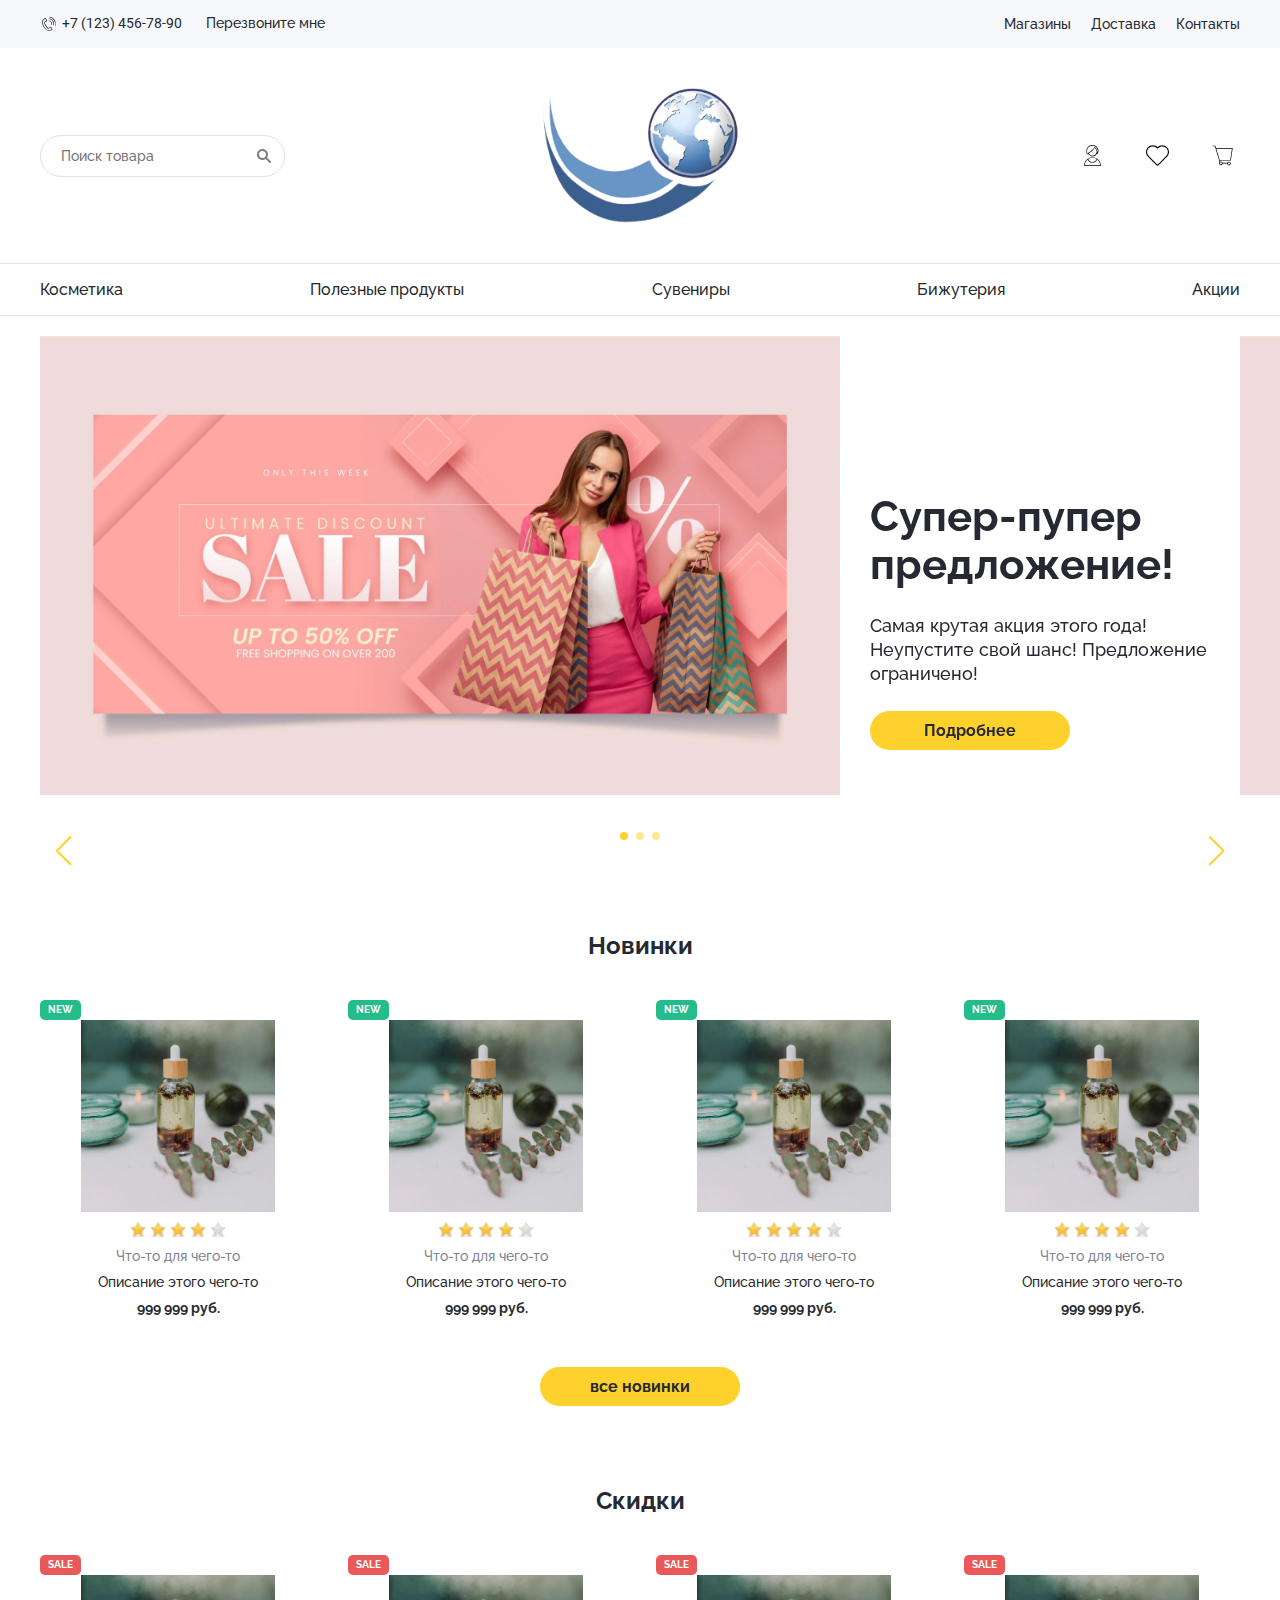
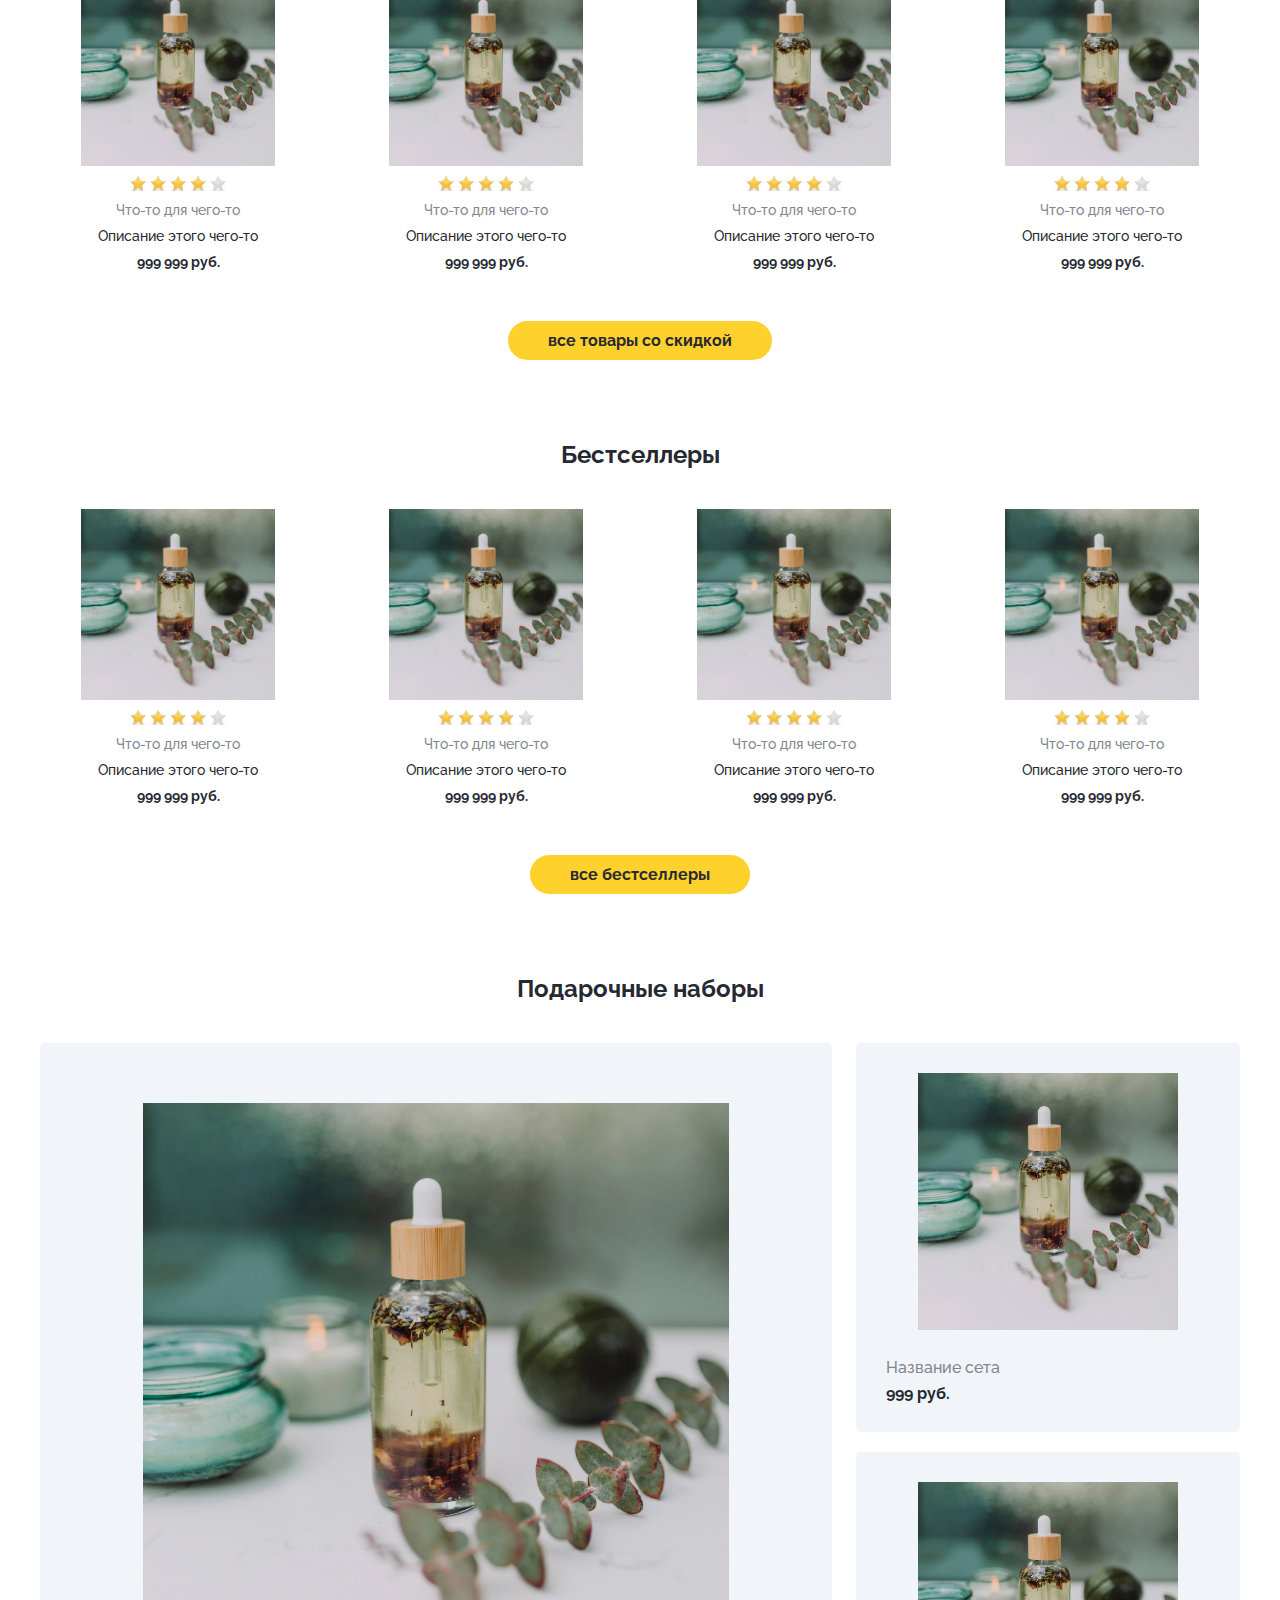
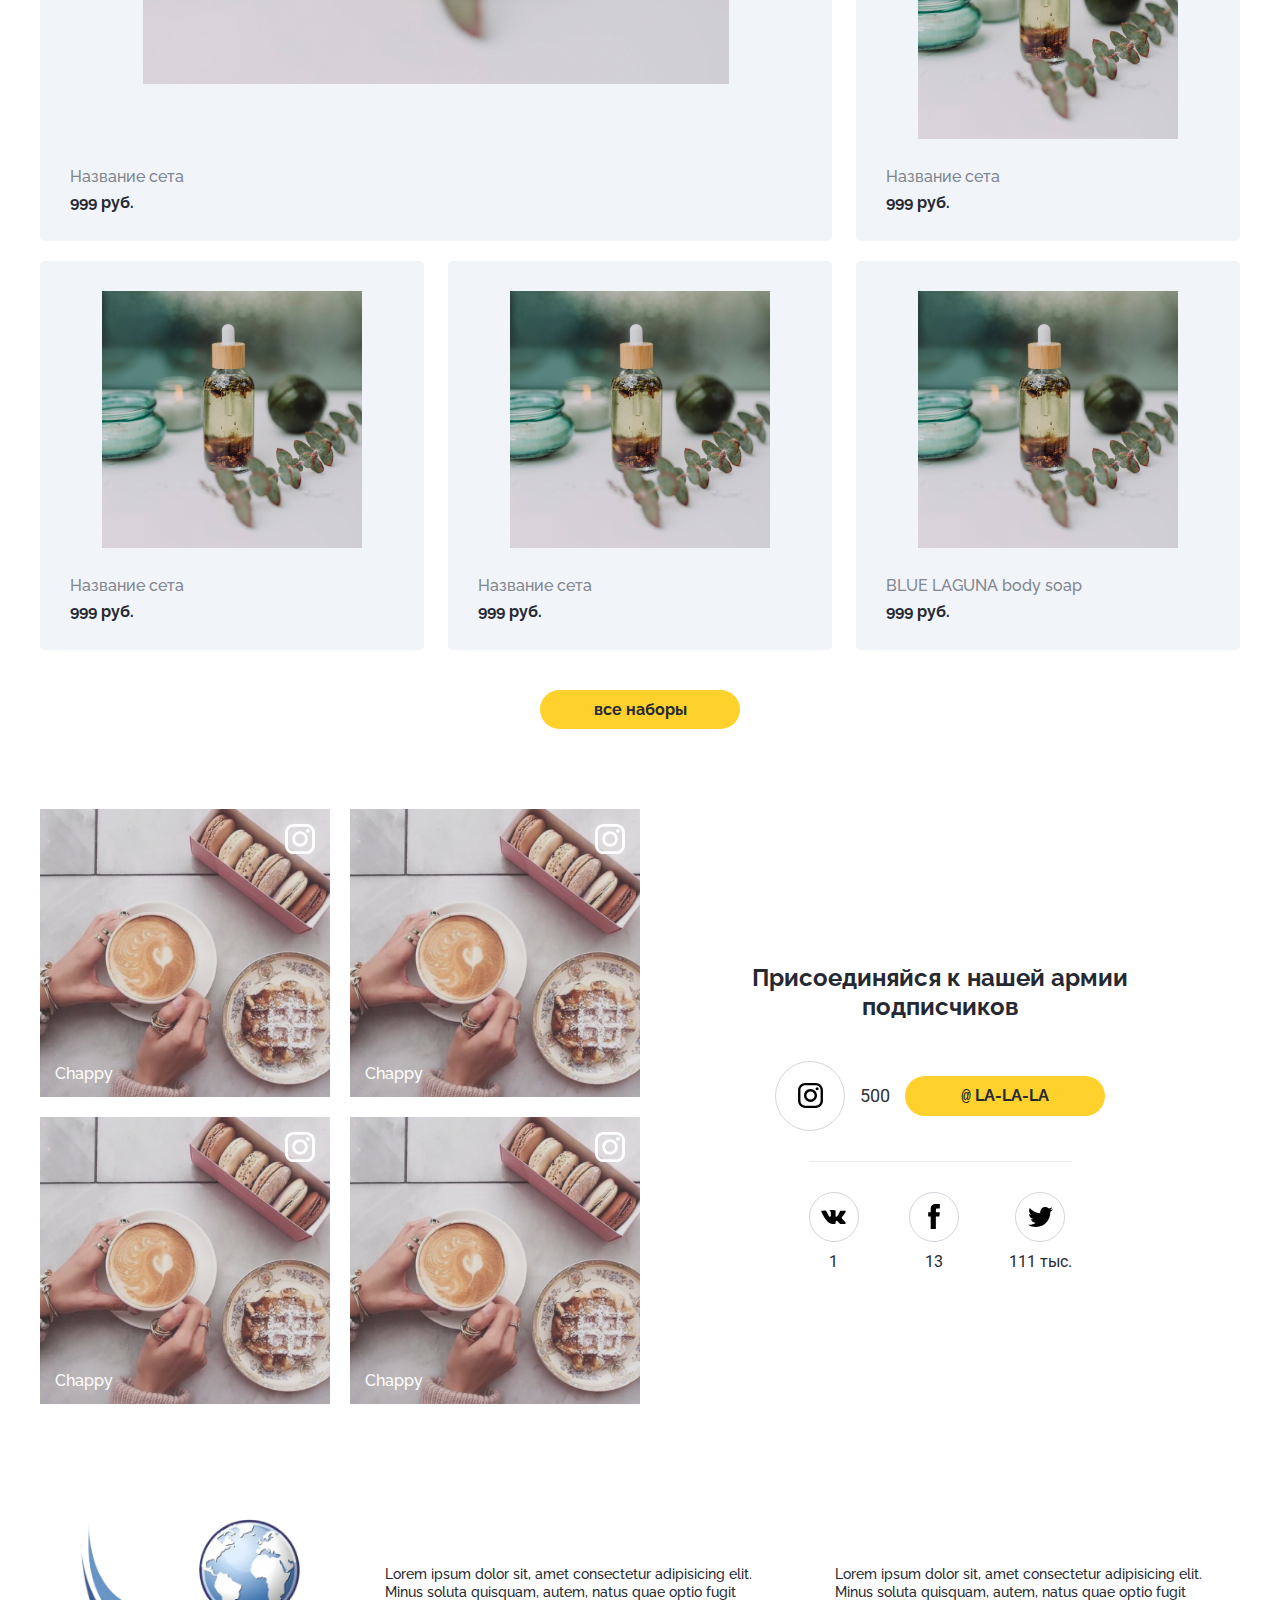
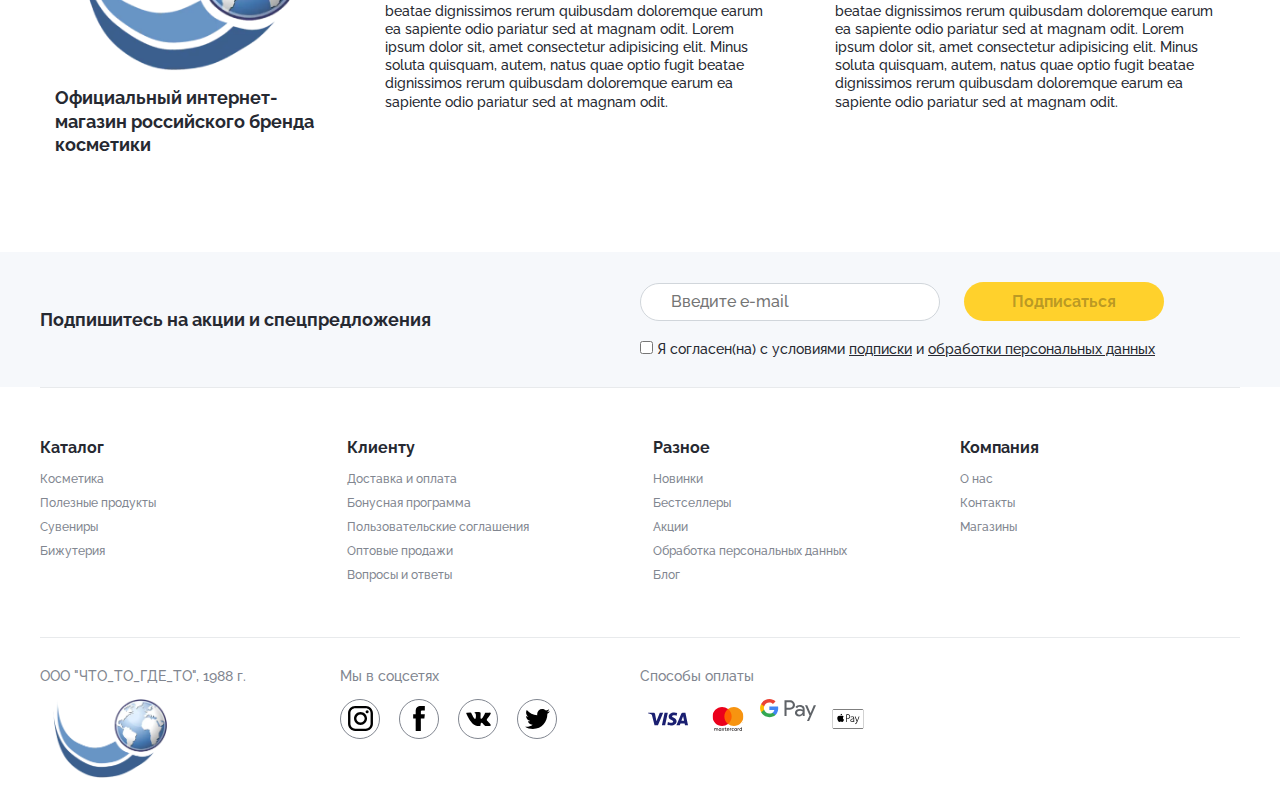
==== commit 1b87d7f4: "Add files via upload" ====
--- a/index.html
+++ b/index.html
@@ -40,7 +40,7 @@
 					<button type="submit"><picture><source srcset="img/icons/search.svg" type="image/webp"><img src="img/icons/search.svg" class="search-icon" alt="search"></picture></button> 				</form> 			</div>-			<div class="header-content__logo"><a href="#"><picture><source srcset="img/logo.webp" type="image/webp"><img src="img/logo.png" alt="logo"></picture></a></div>+			<div class="header-content__logo"><a href="index.html"><picture><source srcset="img/logo.webp" type="image/webp"><img src="img/logo.png" alt="logo"></picture></a></div> 			<div class="header-content__enter-buttons"> 				<a href="#authorization" class="enter-button popup-link" title="Авторизация"> 					<span class="enter-button-icon enter-button-icon-auth"></span>@@ -56,12 +56,66 @@
 		<div class="main-nav-icons"></div> 		<nav class="main-nav"> 			<ul class="main-nav__list container">-				<li class="main-nav__list-item"><a class="main-nav-link" href="#">Косметика</a></li>-				<li class="main-nav__list-item"><a class="main-nav-link" href="#">Полезные продукты</a></li>-				<li class="main-nav__list-item"><a class="main-nav-link" href="#">Сувениры</a></li>-				<li class="main-nav__list-item"><a class="main-nav-link" href="#">Бижутерия</a></li>-				<li class="main-nav__list-item"><a class="main-nav-link" href="#">Акции</a></li>+				<li class="main-nav__list-item">+					<a class="main-nav-link" href="catalog.html">Косметика</a>+				</li>+				<li class="main-nav__list-item">+					<a class="main-nav-link" href="catalog.html">Полезные продукты</a>+				</li>+				<li class="main-nav__list-item">+					<a class="main-nav-link" href="catalog.html">Сувениры</a>+				</li>+				<li class="main-nav__list-item">+					<a class="main-nav-link" href="catalog.html">Бижутерия</a>+				</li>+				<li class="main-nav__list-item">+					<a class="main-nav-link" href="catalog.html">Акции</a>+				</li> 			</ul>+			<div class="main-nav-submenu">+				<div class="main-nav-submenu-container container">+					<div class="main-nav-submenu-column">+						<div class="main-nav-submenu-title">Категории</div>+						<ul class="main-nav-submenu-list">+							<li class="main-nav-submenu-item">+								<a href="catalog.html" class="main-nav-submenu-link">для чего хошь!</a>+							</li>+							<li class="main-nav-submenu-item">+								<a href="catalog.html" class="main-nav-submenu-link">для чего хошь!</a>+							</li>+							<li class="main-nav-submenu-item">+								<a href="catalog.html" class="main-nav-submenu-link">для чего хошь!</a>+							</li>+							<li class="main-nav-submenu-item">+								<a href="catalog.html" class="main-nav-submenu-link">для чего хошь!</a>+							</li>+							<li class="main-nav-submenu-item">+								<a href="catalog.html" class="main-nav-submenu-link">для чего хошь!</a>+							</li>+						</ul>+					</div>+					<div class="main-nav-submenu-column">+						<div class="main-nav-submenu-title">Подкатегории</div>+						<ul class="main-nav-submenu-list">+							<li class="main-nav-submenu-item">+								<a href="catalog.html" class="main-nav-submenu-link">для чего хошь!</a>+							</li>+							<li class="main-nav-submenu-item">+								<a href="catalog.html" class="main-nav-submenu-link">для чего хошь!</a>+							</li>+							<li class="main-nav-submenu-item">+								<a href="catalog.html" class="main-nav-submenu-link">для чего хошь!</a>+							</li>+							<li class="main-nav-submenu-item">+								<a href="catalog.html" class="main-nav-submenu-link">для чего хошь!</a>+							</li>+							<li class="main-nav-submenu-item">+								<a href="catalog.html" class="main-nav-submenu-link">для чего хошь!</a>+							</li>+						</ul>+					</div>+				</div>+			</div> 		</nav> 	</header> <main class="main">@@ -114,7 +168,7 @@
 			<h2 class="section-title">Новинки</h2> 			<ul class="product-list new-list"> 				<li class="product-item">-					<a class="product-item-link" href="#"></a>+					<a class="product-item-link" href="product.html"></a> 					<div class="product-features"> 						<div class="product-features-shortcuts"> 							<span class="product-shortcuts product-shortcuts-new">new</span>@@ -154,7 +208,7 @@
 							<div class="popup-product"> 								<div class="popup-product-slider swiper-container"> 									<div class="swiper-wrapper">-										<div class=" swiper-slide">+										<div class="popup-product-slide swiper-slide"> 											<div class="popup-product-image"> 												<picture><source srcset="img/product.webp" type="image/webp"><img class="swiper-slide-img" src="img/product.jpg" alt="Продукт"></picture> 											</div>@@ -164,7 +218,7 @@
 												<img class="swiper-slide-img" src="img/insta.webp" alt="Продукт"> 											</div> 										</div>-										<div class="swiper-slide">+										<div class="popup-product-slide swiper-slide"> 											<div class="popup-product-image"> 												<picture><source srcset="img/logo.webp" type="image/webp"><img class="swiper-slide-img" src="img/logo.png" alt="Продукт"></picture> 											</div>@@ -178,7 +232,7 @@
 										<span class="popup-product-price-rub"><span class="number">999</span> руб.</span> 										<div class="popup-product-price-opinion"> 											<div class="popup-product-price-rating"></div>-											<a href="#" class="popup-product-price-feedback">Отзывы</a>+											<a href="product.html#feedback" class="popup-product-price-feedback">Отзывы</a> 										</div> 									</div> 									<div class="popup-product-volume"><span class="number">30</span> мл</div>@@ -204,7 +258,8 @@
 											Олигосахарид, Цетеариловый Cпирт, Масло Ши, Фосфолипиды, Сфинголипиды, Экстракт Корня 											Солодки, Экстракт Ванили, Экстракт Апельсина... 										</p>-										<a href="#" class="popup-product-price-feedback">Подробнее</a>+										<a href="product.html#product-description"+											class="popup-product-price-feedback">Подробнее</a> 									</div> 									<form action="" class="popup-product-form"> 										<input type="number" class="popup-product-form-input" name="quantity" value="1">@@ -220,7 +275,7 @@
 					</div> 				</li> 				<li class="product-item">-					<a class="product-item-link" href="#"></a>+					<a class="product-item-link" href="product.html"></a> 					<div class="product-features"> 						<div class="product-features-shortcuts"> 							<span class="product-shortcuts product-shortcuts-new">new</span>@@ -257,7 +312,7 @@
 					</div> 				</li> 				<li class="product-item">-					<a class="product-item-link" href="#"></a>+					<a class="product-item-link" href="product.html"></a> 					<div class="product-features"> 						<div class="product-features-shortcuts"> 							<span class="product-shortcuts product-shortcuts-new">new</span>@@ -294,7 +349,7 @@
 					</div> 				</li> 				<li class="product-item">-					<a class="product-item-link" href="#"></a>+					<a class="product-item-link" href="product.html"></a> 					<div class="product-features"> 						<div class="product-features-shortcuts"> 							<span class="product-shortcuts product-shortcuts-new">new</span>@@ -331,7 +386,7 @@
 					</div> 				</li> 			</ul>-			<a class="btn btn-bold" href="#">все новинки</a>+			<a class="btn btn-bold" href="catalog.html">все новинки</a> 		</div> 	</section> @@ -340,7 +395,7 @@
 			<h2 class="section-title">Скидки</h2> 			<ul class="product-list sale-list"> 				<li class="product-item">-					<a class="product-item-link" href="#"></a>+					<a class="product-item-link" href="product.html"></a> 					<div class="product-features"> 						<div class="product-features-shortcuts"> 							<span class="product-shortcuts product-shortcuts-new">new</span>@@ -377,7 +432,7 @@
 					</div> 				</li> 				<li class="product-item">-					<a class="product-item-link" href="#"></a>+					<a class="product-item-link" href="#product.html"></a> 					<div class="product-features"> 						<div class="product-features-shortcuts"> 							<span class="product-shortcuts product-shortcuts-new">new</span>@@ -414,7 +469,7 @@
 					</div> 				</li> 				<li class="product-item">-					<a class="product-item-link" href="#"></a>+					<a class="product-item-link" href="#product.html"></a> 					<div class="product-features"> 						<div class="product-features-shortcuts"> 							<span class="product-shortcuts product-shortcuts-new">new</span>@@ -451,7 +506,7 @@
 					</div> 				</li> 				<li class="product-item">-					<a class="product-item-link" href="#"></a>+					<a class="product-item-link" href="product.html"></a> 					<div class="product-features"> 						<div class="product-features-shortcuts"> 							<span class="product-shortcuts product-shortcuts-new">new</span>@@ -488,7 +543,7 @@
 					</div> 				</li> 			</ul>-			<a class="btn btn-bold" href="#">все товары со скидкой</a>+			<a class="btn btn-bold" href="catalog.html">все товары со скидкой</a> 		</div> 	</section> @@ -761,25 +816,6 @@
 		</div> 	</section> -	<section class="subscription">-		<div class="container subscription-container">-			<div class="subscription-title">Подпишитесь на акции и спецпредложения</div>-			<form action="https://jsonplaceholder.typicode.com/posts" method="POST" autocomplete class="subscription-form">-				<input type="email" name="email" class="subscription-input" placeholder="Введите e-mail" required>-				<button type="submit" class="btn btn-bold subscription-button">Подписаться</button>-				<div class="subscription-agreement">-					<label for="agreement-check" class="subscription-agreement-form">-						<input type="checkbox" name="agreement" class="subscription-agreement-check agreement-check">-						Я согласен(на) с условиями-						<a href="#" class="subscription-agreement-link">подписки</a>-						и-						<a href="#" class="subscription-agreement-link">обработки персональных данных</a>-					</label>-				</div>-			</form>-		</div>-	</section>- 	<section class="company"> 		<div class="container company-container"> 			<div class="compani-column company-logo">@@ -801,6 +837,25 @@
 		</div> 	</section> </main>+<section class="subscription">+	<div class="container subscription-container">+		<div class="subscription-title">Подпишитесь на акции и спецпредложения</div>+		<form action="https://jsonplaceholder.typicode.com/posts" method="POST" autocomplete class="subscription-form">+			<input type="email" name="email" class="subscription-input" placeholder="Введите e-mail" required>+			<button type="submit" class="btn btn-bold subscription-button">Подписаться</button>+			<div class="subscription-agreement">+				<label for="agreement-check" class="subscription-agreement-form">+					<input type="checkbox" name="agreement" class="subscription-agreement-check agreement-check">+					Я согласен(на) с условиями+					<a href="#" class="subscription-agreement-link">подписки</a>+					и+					<a href="#" class="subscription-agreement-link">обработки персональных данных</a>+				</label>+			</div>+		</form>+	</div>+</section>+ <footer class="footer"> 	<div class="container footer-container"> 		<nav class="footer-nav">@@ -854,7 +909,7 @@
 						<a href="#" class="animated-link">Акции</a> 					</li> 					<li class="footer-nav-item">-						<a href="#" class="animated-link">Обрабртка персональных данных</a>+						<a href="#" class="animated-link">Обработка персональных данных</a> 					</li> 					<li class="footer-nav-item"> 						<a href="#" class="animated-link">Блог</a>@@ -879,7 +934,7 @@
 		<div class="footer-info"> 			<div class="footer-info-item"> 				<h4 class="footer-info-title">ООО "ЧТО_ТО_ГДЕ_ТО", 1988 г.</h4>-				<a href="#"><picture><source srcset="img/logo.webp" type="image/webp"><img src="img/logo.png" alt="logo" class="footer-info-logo"></picture></a>+				<a href="index.html"><picture><source srcset="img/logo.webp" type="image/webp"><img src="img/logo.png" alt="logo" class="footer-info-logo"></picture></a> 			</div> 			<div class="footer-info-item"> 				<h4 class="footer-info-title">Мы в соцсетях</h4>--- a/css/style.min.css
+++ b/css/style.min.css
@@ -1 +1 @@
-@charset "UTF-8";*{padding:0;margin:0;border:0}*,:after,:before{-webkit-box-sizing:border-box;box-sizing:border-box}:active,:focus{outline:0}a:active,a:focus{outline:0}aside,footer,header,nav{display:block}body,html{height:100%;width:100%;font-size:100%;font-size:14px;-ms-text-size-adjust:100%;-moz-text-size-adjust:100%;-webkit-text-size-adjust:100%}button,input,textarea{font-family:inherit}input::-ms-clear{display:none}button{cursor:pointer;background:inherit;display:inline-block}button::-moz-focus-inner{padding:0;border:0}a,a:visited{text-decoration:none;color:inherit}a:hover{text-decoration:none}ul li{list-style:none}img{vertical-align:top}h1,h2,h3,h4,h5,h6{font-size:inherit;font-weight:400}@font-face{font-family:Raleway;font-display:swap;src:url(../fonts/Raleway-Light.woff) format("woff"),url(../fonts/Raleway-Light.woff2) format("woff2");font-style:300;font-weight:light}@font-face{font-family:Raleway;font-display:swap;src:url(../fonts/Raleway-Regular.woff) format("woff"),url(../fonts/Raleway-Regular.woff2) format("woff2");font-style:400;font-weight:regular}@font-face{font-family:Raleway;font-display:swap;src:url(../fonts/Raleway-Medium.woff) format("woff"),url(../fonts/Raleway-Medium.woff2) format("woff2");font-style:500;font-weight:medium}@font-face{font-family:Raleway;font-display:swap;src:url(../fonts/Raleway-Bold.woff) format("woff"),url(../fonts/Raleway-Bold.woff2) format("woff2");font-style:600;font-weight:700}@font-face{font-family:Roboto;font-display:swap;src:url(../fonts/Roboto-Regular.woff) format("woff"),url(../fonts/Roboto-Regular.woff2) format("woff2");font-style:400;font-weight:regular}body{position:relative;font-family:Raleway,sans-serif;color:#262931}body.lock{overflow:hidden}img{max-width:100%}.container{max-width:1230px;margin:0 auto;padding:0 15px}.section-title{margin-bottom:40px;font-size:24px;font-weight:600;text-align:center}.btn{display:inline-block;min-width:200px;padding:10px 40px;text-align:center;font-size:16px;background-color:#ffd12c;border-radius:40px;-webkit-transition:all .3s ease 0s;-o-transition:all .3s ease 0s;transition:all .3s ease 0s}.btn:hover{background-color:#ffea2c}.btn-bold{font-weight:600}.number{font-family:Roboto,sans-serif}.animated-link{position:relative}.animated-link:before{content:"";position:absolute;bottom:0;left:0;height:1px;width:0;background-color:#262931}.animated-link:hover:before{width:100%;-webkit-transition:all .4s ease 0s;-o-transition:all .4s ease 0s;transition:all .4s ease 0s}.animated-link:after{content:"";position:absolute;bottom:0;right:0;height:1px;width:0;background-color:#262931;-webkit-transition:all .5s ease .3s;-o-transition:all .5s ease .3s;transition:all .5s ease .3s}.animated-link:hover:after{width:100%}.burger{position:relative;display:none;width:18px;height:18px;cursor:pointer}.burger span{display:inline-block;position:absolute;top:8px;height:2px;width:20px;background-color:#000}.burger:before{content:"";position:absolute;top:0;left:0;height:2px;width:20px;background-color:#000}.burger:after{content:"";position:absolute;bottom:0;left:0;height:2px;width:20px;background-color:#000}.burger.active span{display:none}.burger.active:before{top:44.5%;-webkit-transform:rotate(45deg);-ms-transform:rotate(45deg);transform:rotate(45deg)}.burger.active:after{bottom:44.5%;-webkit-transform:rotate(-45deg);-ms-transform:rotate(-45deg);transform:rotate(-45deg)}.header-top{width:100%;background-color:#f6f8fb}.header-top__content{display:-webkit-box;display:-ms-flexbox;display:flex;-webkit-box-pack:justify;-ms-flex-pack:justify;justify-content:space-between;-webkit-box-align:center;-ms-flex-align:center;align-items:center;padding:15px 0}.header-top__content-left{-webkit-box-flex:0;-ms-flex:0 0 50%;flex:0 0 50%}.header-top__content-left .tel-icon{max-width:18px}.header-top__content-left a{margin:0 20px 0 0}.header-top__content-tel{font-family:Roboto,serif}.header-top__content-right{-webkit-box-flex:0;-ms-flex:0 0 50%;flex:0 0 50%;display:-webkit-box;display:-ms-flexbox;display:flex;-webkit-box-pack:end;-ms-flex-pack:end;justify-content:flex-end;-webkit-box-align:center;-ms-flex-align:center;align-items:center}.header-top__content-right a{margin-left:20px}.header-top a{padding-top:5px}.header-content{display:-webkit-box;display:-ms-flexbox;display:flex;-webkit-box-pack:justify;-ms-flex-pack:justify;justify-content:space-between;-webkit-box-align:center;-ms-flex-align:center;align-items:center;padding:40px 15px}.header-content__search{-webkit-box-flex:0;-ms-flex:0 1 33.333%;flex:0 1 33.333%}.header-content__search form{display:-webkit-inline-box;display:-ms-inline-flexbox;display:inline-flex;-webkit-box-pack:justify;-ms-flex-pack:justify;justify-content:space-between;-webkit-box-align:center;-ms-flex-align:center;align-items:center;max-width:250px;border:1px solid #dfe3ea;border-radius:40px;padding:5px 5px}.header-content__search form button{display:inline-block;height:30px;width:30px;border-radius:50%}.header-content__search form button:hover{background-color:#dfe3ea}.header-content__logo{-webkit-box-flex:0;-ms-flex:0 1 20%;flex:0 1 20%;text-align:center;font-size:30px}.header-content__enter-buttons{-webkit-box-flex:0;-ms-flex:0 1 33.333%;flex:0 1 33.333%;display:-webkit-box;display:-ms-flexbox;display:flex;-webkit-box-pack:end;-ms-flex-pack:end;justify-content:flex-end;-webkit-box-align:center;-ms-flex-align:center;align-items:center}.search-input{padding:5px 15px;border-radius:40px;font-size:14px}.enter-button{display:-webkit-inline-box;display:-ms-inline-flexbox;display:inline-flex;-webkit-box-pack:center;-ms-flex-pack:center;justify-content:center;-webkit-box-align:center;-ms-flex-align:center;align-items:center;height:35px;width:35px;margin-left:30px;border-radius:50%;overflow:hidden}.enter-button-icon{display:inline-block;height:30px;width:30px;border-radius:50%;background-position:center;background-repeat:no-repeat;background-color:transparent;background-size:75%}.enter-button-icon-auth{background-image:url(../img/icons/authorization.svg)}.enter-button-icon-fav{background-image:url(../img/icons/favorites.svg)}.enter-button-icon-cart{background-image:url(../img/icons/cart.svg)}.enter-button:hover{background-color:#f6f8fb;-webkit-box-shadow:0 0 15px #f6f8fb;box-shadow:0 0 15px #f6f8fb}.search-icon{max-width:100%}.main-nav{width:100%;padding:10px 0;border-top:1px solid #dfe3ea;border-bottom:1px solid #dfe3ea}.main-nav__list{display:-webkit-box;display:-ms-flexbox;display:flex;-webkit-box-pack:justify;-ms-flex-pack:justify;justify-content:space-between}.main-nav__list-item{font-size:16px}.main-nav__list-item a{position:relative;display:inline-block;padding:6px 0}.main-nav__list-item a:after{content:"";position:absolute;bottom:0;right:50%;height:3px;width:0;background-color:#ffd12c;-webkit-transition:all .5s ease 0s;-o-transition:all .5s ease 0s;transition:all .5s ease 0s}.main-nav__list-item a:hover:after{width:15px}.main-nav__list-item a:before{content:"";position:absolute;bottom:0;left:50%;height:3px;width:0;background-color:#ffd12c;-webkit-transition:all .5s ease 0s;-o-transition:all .5s ease 0s;transition:all .5s ease 0s}.main-nav__list-item a:hover:before{width:15px}.baner{margin:20px 0 80px}.baner-container-item{display:-webkit-box;display:-ms-flexbox;display:flex}.baner-img{display:block;-webkit-box-flex:0;-ms-flex:0 0 66.66%;flex:0 0 66.66%}.baner-description{-webkit-box-flex:1;-ms-flex:1 0 33.33%;flex:1 0 33.33%;display:-webkit-box;display:-ms-flexbox;display:flex;-webkit-box-orient:vertical;-webkit-box-direction:normal;-ms-flex-direction:column;flex-direction:column;-webkit-box-pack:end;-ms-flex-pack:end;justify-content:flex-end;-webkit-box-align:start;-ms-flex-align:start;align-items:start;padding:45px 30px}.baner-description-title{margin-bottom:25px;font-size:42px;line-height:48px;font-weight:600}.baner-description-text{margin-bottom:25px;font-size:18px;line-height:24px}.swiper-navigation{position:relative;display:-webkit-box;display:-ms-flexbox;display:flex;-webkit-box-pack:center;-ms-flex-pack:center;justify-content:center;-webkit-box-align:center;-ms-flex-align:center;align-items:center}.swiper-button-next:after,.swiper-button-prev:after{font-size:30px;color:#ffd12c}.swiper-button-next.swiper-button-disabled,.swiper-button-prev.swiper-button-disabled{opacity:.5}.swiper-pagination-bullet{background:#ffd12c;opacity:.5}.swiper-pagination-bullet.swiper-pagination-bullet-active{opacity:1}.swiper-pagination-bullet:not(:last-child){margin-right:10px}.catalog-section{margin-bottom:80px;text-align:center}.product-list{display:-webkit-box;display:-ms-flexbox;display:flex;-webkit-box-align:stretch;-ms-flex-align:stretch;align-items:stretch;-ms-flex-wrap:wrap;flex-wrap:wrap;margin:-16px;margin-bottom:20px}.product-item{position:relative;-webkit-box-flex:0;-ms-flex:0 0 25%;flex:0 0 25%;display:-webkit-box;display:-ms-flexbox;display:flex;-webkit-box-orient:vertical;-webkit-box-direction:normal;-ms-flex-direction:column;flex-direction:column;-webkit-box-align:center;-ms-flex-align:center;align-items:center;padding:16px;border-radius:30px}.product-item:hover .product-hov{display:-webkit-box;display:-ms-flexbox;display:flex;-webkit-box-orient:vertical;-webkit-box-direction:normal;-ms-flex-direction:column;flex-direction:column;-webkit-box-pack:justify;-ms-flex-pack:justify;justify-content:space-between}.product-item-link::before{content:"";width:100%;height:100%;position:absolute;top:0;left:0;z-index:4}.product-image{display:inline-block;max-width:70%;margin-bottom:10px}.product-rating{margin-bottom:10px}.product-rating-star{height:16px}.product-name{margin-bottom:10px;font-size:14px;line-height:16px;font-weight:300;color:#818690}.product-description{margin-bottom:10px;font-size:14px;line-height:16px}.product-price{margin-bottom:15px;font-size:14px;line-height:16px;font-weight:600}.product-description,.product-image,.product-item picture,.product-name,.product-price,.product-rating{z-index:2}.product-hov{position:absolute;top:0;left:0;display:none;width:100%;height:125%;padding:10px 20px;border-radius:10px;-webkit-box-shadow:0 0 15px #a4a7ac;box-shadow:0 0 15px #a4a7ac;background-color:#fff}.product-features{-ms-flex-item-align:start;align-self:flex-start;z-index:5}.product-shortcuts{padding:5px 8px;margin-right:0 5px;border-radius:5px;text-transform:uppercase;font-size:10px;line-height:1;font-weight:600;color:#fff}.product-shortcuts-new{display:none;background-color:#25bc8b}.product-shortcuts-sale{display:none;background-color:#e95959}.new-list .product-shortcuts-new,.sale-list .product-shortcuts-sale{display:inline-block}.product-favorite-btn{-ms-flex-item-align:end;align-self:flex-end;display:-webkit-inline-box;display:-ms-inline-flexbox;display:inline-flex;-webkit-box-pack:center;-ms-flex-pack:center;justify-content:center;-webkit-box-align:center;-ms-flex-align:center;align-items:center;width:35px;height:35px;border-radius:50%;z-index:5}.product-favorite-icon{display:inline-block;width:20px;height:20px;background-image:url(../img/icons/favorites.svg);background-position:center center;background-repeat:no-repeat;background-color:transparent;background-size:contain}.product-favorite-btn:hover{background-color:#f6f8fb;-webkit-box-shadow:0 0 15px #f6f8fb;box-shadow:0 0 15px #f6f8fb}.product-buttons{z-index:9;margin:0 -20px -10px;padding-bottom:10px;border-radius:10px;background-color:#fff}.add-to-cart-btn{margin-bottom:10px}.add-to-cart-icon{display:inline-block;width:15px;height:15px;margin-right:10px;background-image:url(../img/icons/cart.svg);background-position:center;background-repeat:no-repeat;background-color:transparent;background-size:contain;-webkit-transform:translateY(2px);-ms-transform:translateY(2px);transform:translateY(2px)}.quick-view-btn{border:1px solid #e4e4e4;background-color:#fff}.quick-view-btn:hover{background-color:#e4e4e4}.quick-view-btn-icon{display:inline-block;width:15px;height:15px;margin-right:10px;background-image:url(../img/icons/eye.svg);background-position:center center;background-repeat:no-repeat;background-color:transparent;background-size:contain;-webkit-transform:translateY(2px);-ms-transform:translateY(2px);transform:translateY(2px)}.sets{margin-bottom:80px;text-align:center}.sets-catalog{display:-webkit-box;display:-ms-flexbox;display:flex;-webkit-box-pack:justify;-ms-flex-pack:justify;justify-content:space-between;-webkit-box-align:stretch;-ms-flex-align:stretch;align-items:stretch;-ms-flex-wrap:wrap;flex-wrap:wrap;margin-bottom:20px}.sets-catalog-item{-webkit-box-flex:0;-ms-flex:0 0 32%;flex:0 0 32%;margin-bottom:20px}.sets-catalog-big{-webkit-box-flex:0;-ms-flex:0 0 66%;flex:0 0 66%}.sets-catalog-item-2{display:-webkit-box;display:-ms-flexbox;display:flex;-webkit-box-orient:vertical;-webkit-box-direction:normal;-ms-flex-direction:column;flex-direction:column;-webkit-box-pack:justify;-ms-flex-pack:justify;justify-content:space-between}.sets-card{position:relative;display:-webkit-box;display:-ms-flexbox;display:flex;-webkit-box-orient:vertical;-webkit-box-direction:normal;-ms-flex-direction:column;flex-direction:column;-webkit-box-pack:justify;-ms-flex-pack:justify;justify-content:space-between;height:100%;padding:30px;background-color:#f1f4f9;border-radius:5px;color:#818690}.sets-catalog-item-img{display:block;margin:0 auto 30px;max-width:80%}.sets-catalog-item-name{-webkit-box-flex:1;-ms-flex:1 1 auto;flex:1 1 auto;display:block;margin-bottom:10px;font-size:16px;font-weight:300;line-height:1;text-align:left}.sets-catalog-item-name:after{content:"";position:absolute;top:0;left:0;width:100%;height:100%}.sets-catalog-item-price{font-size:16px;font-weight:600;line-height:1;text-align:left;color:#262931}.sets-catalog-big .sets-card{min-height:100%;padding:60px 30px 30px}.sets-catalog-big .sets-catalog-item-img{margin:0 auto 60px}.sets-catalog-item-2 .sets-card:not(:last-child){margin-bottom:20px}.social-army{margin-bottom:80px}.social-army-container{display:-webkit-box;display:-ms-flexbox;display:flex;-webkit-box-align:center;-ms-flex-align:center;align-items:center}.social-army-fotos{-webkit-box-flex:0;-ms-flex:0 0 50%;flex:0 0 50%;display:-webkit-box;display:-ms-flexbox;display:flex;-webkit-box-pack:justify;-ms-flex-pack:justify;justify-content:space-between;-ms-flex-wrap:wrap;flex-wrap:wrap}.social-army-fotos-item{position:relative;-webkit-box-flex:0;-ms-flex:0 0 calc(50% - 10px);flex:0 0 calc(50% - 10px);margin-bottom:20px;overflow:hidden;color:#fff}.social-army-img{-webkit-transition:all .8s ease 0s;-o-transition:all .8s ease 0s;transition:all .8s ease 0s}.social-army-fotos-item:hover .social-army-img{-webkit-transform:scale(1.1);-ms-transform:scale(1.1);transform:scale(1.1)}.social-army-icon{display:block;width:30px;height:30px;position:absolute;top:15px;right:15px;z-index:5;background-image:url(../img/icons/inst-white.svg);background-position:center center;background-repeat:no-repeat;background-color:transparent;background-size:contain}.social-army-name{position:absolute;bottom:15px;left:15px;z-index:5;font-size:16px;line-height:1}.social-army-link{display:block;position:absolute;width:100%;height:100%;left:0;bottom:0;z-index:2;background-color:rgba(148,148,148,.3);-webkit-transition:all .5s ease 0s;-o-transition:all .5s ease 0s;transition:all .5s ease 0s}.social-army-link:hover{background-color:rgba(148,148,148,0)}.social-army-invite{display:-webkit-box;display:-ms-flexbox;display:flex;-webkit-box-orient:vertical;-webkit-box-direction:normal;-ms-flex-direction:column;flex-direction:column;-webkit-box-pack:center;-ms-flex-pack:center;justify-content:center;-webkit-box-align:center;-ms-flex-align:center;align-items:center;padding:50px}.social-army-invite-insta{display:-webkit-box;display:-ms-flexbox;display:flex;-webkit-box-align:center;-ms-flex-align:center;align-items:center;margin-bottom:30px}.invite-insta-icon{display:-webkit-box;display:-ms-flexbox;display:flex;-webkit-box-pack:center;-ms-flex-pack:center;justify-content:center;-webkit-box-align:center;-ms-flex-align:center;align-items:center;width:70px;height:70px;margin-right:15px;border-radius:50%;border:1px solid #d1d6db}.invite-insta-icon:hover{background-color:#262931;border:1px solid #262931}.inst{display:inline-block;width:25px;height:25px;background-image:url(../img/icons/inst.svg);background-position:center center;background-repeat:no-repeat;background-color:transparent;background-size:contain}.invite-insta-icon:hover .inst{background-image:url(../img/icons/inst-white.svg)}.invite-insta-count{margin-right:15px;font-family:Roboto,serif;font-size:18px;font-weight:300;color:#2f333b}.social-army-invite-others{display:-webkit-box;display:-ms-flexbox;display:flex;-webkit-box-pack:center;-ms-flex-pack:center;justify-content:center;-webkit-box-align:center;-ms-flex-align:center;align-items:center;padding-top:30px;border-top:1px solid #e8eaec}.invite-others-item{display:-webkit-box;display:-ms-flexbox;display:flex;-webkit-box-orient:vertical;-webkit-box-direction:normal;-ms-flex-direction:column;flex-direction:column;-webkit-box-align:center;-ms-flex-align:center;align-items:center}.invite-others-item:not(:last-child){margin-right:50px}.invite-others-item-link{display:-webkit-box;display:-ms-flexbox;display:flex;-webkit-box-pack:center;-ms-flex-pack:center;justify-content:center;-webkit-box-align:center;-ms-flex-align:center;align-items:center;width:50px;height:50px;margin-bottom:10px;border-radius:50%;border:1px solid #d1d6db}.invite-others-item-link:hover{background-color:#262931;border:1px solid #262931}.invite-others-item-icon{display:inline-block;width:25px;height:25px;background-position:center center;background-repeat:no-repeat;background-color:transparent;background-size:contain}.vk{background-image:url(../img/icons/vk.svg)}.invite-others-item-link:hover .vk{background-image:url(../img/icons/vk-white.svg)}.fb{background-image:url(../img/icons/fb.svg)}.invite-others-item-link:hover .fb{background-image:url(../img/icons/fb-white.svg)}.twit{background-image:url(../img/icons/twit.svg)}.invite-others-item-link:hover .twit{background-image:url(../img/icons/twit-white.svg)}.invite-others-item-count{font-family:Roboto,sana-serif;font-size:16px}.subscription{margin-bottom:80px;padding:30px 0;background-color:#f6f8fb}.subscription-container{display:-webkit-box;display:-ms-flexbox;display:flex;-webkit-box-pack:justify;-ms-flex-pack:justify;justify-content:space-between;-webkit-box-align:center;-ms-flex-align:center;align-items:center}.subscription-title{font-size:18px;font-weight:600}.subscription-form{-webkit-box-flex:0;-ms-flex:0 0 50%;flex:0 0 50%}.subscription-input{width:50%;margin-right:20px;padding:10px 30px;border:1px solid #d1d6db;border-radius:30px;background-color:#fff}.subscription-input::-webkit-input-placeholder{font-size:16px}.subscription-input::-moz-placeholder{font-size:16px}.subscription-input:-ms-input-placeholder{font-size:16px}.subscription-input::-ms-input-placeholder{font-size:16px}.subscription-input::placeholder{font-size:16px}.subscription-agreement{margin-top:20px}.subscription-agreement-check{background-color:#ffd12c}.subscription-agreement-link{text-decoration:underline}.company{margin-bottom:80px}.company-container{display:-webkit-box;display:-ms-flexbox;display:flex;-webkit-box-pack:justify;-ms-flex-pack:justify;justify-content:space-between;-webkit-box-align:center;-ms-flex-align:center;align-items:center}.compani-column{-webkit-box-flex:0;-ms-flex:0 0 35%;flex:0 0 35%;padding:15px;font-size:14px;line-height:1.3}.company-logo{-webkit-box-flex:0;-ms-flex:0 0 25%;flex:0 0 25%}.company-logo-desription{margin-top:15px;font-size:18px;font-weight:600}.footer{padding-bottom:30px}.footer-nav{display:-webkit-box;display:-ms-flexbox;display:flex;-webkit-box-pack:justify;-ms-flex-pack:justify;justify-content:space-between;-webkit-box-align:start;-ms-flex-align:start;align-items:flex-start;margin-bottom:30px;padding:50px 0;border-top:1px solid #e8eaec;border-bottom:1px solid #e8eaec}.footer-nav-column{-webkit-box-flex:0;-ms-flex:0 0 calc(25% - 20px);flex:0 0 calc(25% - 20px)}.footer-nav-title{font-size:16px;font-weight:600;margin-bottom:10px}.footer-nav-list .animated-link:after,.footer-nav-list .animated-link:before{background-color:#818690}.footer-nav-item{font-size:12px;line-height:24px;font-weight:300;color:#818690}.footer-info{display:-webkit-box;display:-ms-flexbox;display:flex}.footer-info-item{-webkit-box-flex:0;-ms-flex:0 0 calc(25% - 20px);flex:0 0 calc(25% - 20px);margin-right:20px}.footer-info-title{margin-bottom:15px;font-size:14px;color:#818690}.footer-info-logo{max-width:50%}.footer-info-link{display:-webkit-inline-box;display:-ms-inline-flexbox;display:inline-flex;-webkit-box-pack:center;-ms-flex-pack:center;justify-content:center;-webkit-box-align:center;-ms-flex-align:center;align-items:center;width:40px;height:40px;margin-right:15px;border:1px solid #818690;border-radius:50%}.footer-info-link-icon{display:inline-block;width:25px;height:25px;background-position:center center;background-repeat:no-repeat;background-color:transparent;background-size:contain}.footer-info-link:hover{border:1px solid #262931;background-color:#262931}.footer-info-link:hover .inst{background-image:url(../img/icons/inst-white.svg)}.footer-info-link:hover .fb{background-image:url(../img/icons/fb-white.svg)}.footer-info-link:hover .vk{background-image:url(../img/icons/vk-white.svg)}.footer-info-link:hover .twit{background-image:url(../img/icons/twit-white.svg)}.footer-info-payment{max-width:20%}.popup{display:none}.popup.open{display:-webkit-box;display:-ms-flexbox;display:flex;-webkit-box-pack:center;-ms-flex-pack:center;justify-content:center;-webkit-box-align:center;-ms-flex-align:center;align-items:center;position:fixed;top:0;left:0;width:100vw;height:100vh;background-color:rgba(0,0,0,.5);z-index:999}.popup-content{position:relative;max-width:60%;max-height:70%;padding:20px;border-radius:15px;-webkit-box-shadow:0 0 15px #000;box-shadow:0 0 15px #000;background-color:#fff}.close-popup{position:relative;width:25px;height:25px;float:right;cursor:pointer}.close-popup:hover{background-color:#f6f8fb}.close-popup-icon:before{content:"";position:absolute;top:12px;left:0;width:100%;height:1px;background-color:#000;-webkit-transform:rotate(45deg);-ms-transform:rotate(45deg);transform:rotate(45deg)}.close-popup-icon:after{content:"";position:absolute;bottom:12px;left:0;width:100%;height:1px;background-color:#000;-webkit-transform:rotate(-45deg);-ms-transform:rotate(-45deg);transform:rotate(-45deg)}.popup-title{font-size:24px;line-height:1;font-weight:600;margin-bottom:20px}.popup-input{display:block;width:100%;padding:15px 20px;margin-bottom:20px;border:1px solid #d1d6db;border-radius:30px;font-size:16px}.call-back-text{margin-bottom:20px}.call-back-btn{width:100%;margin-top:20px;padding:15px 20px;font-size:16px}.authorization-oneclick{display:-webkit-box;display:-ms-flexbox;display:flex;-webkit-box-align:center;-ms-flex-align:center;align-items:center;margin-bottom:20px;font-weight:600}.oneclick-link{width:40px;height:40px;margin-left:15px}.oneclick-link-icon{width:20px;height:20px}.registration-btn{margin-left:10px;margin-bottom:10px;border:1px solid #ffd12c;background-color:#fff}.restore-pass{margin-left:5px;font-size:14px;font-weight:300;text-decoration:underline}.popup-product{display:-webkit-box;display:-ms-flexbox;display:flex}.popup-product-slider{-webkit-box-flex:0;-ms-flex:0 0 45%;flex:0 0 45%;padding:15px;min-width:0}.popup-product-item{-webkit-box-flex:0;-ms-flex:0 0 55%;flex:0 0 55%;padding:15px;text-align:left}.popup-product-image{height:100%;display:-webkit-box;display:-ms-flexbox;display:flex;-webkit-box-pack:center;-ms-flex-pack:center;justify-content:center;-webkit-box-align:center;-ms-flex-align:center;align-items:center}.swiper-slide-img{max-width:80%}.popup-product-price-row{display:-webkit-box;display:-ms-flexbox;display:flex;-webkit-box-pack:justify;-ms-flex-pack:justify;justify-content:space-between;-webkit-box-align:center;-ms-flex-align:center;align-items:center;margin-bottom:15px}.popup-product-price-rub{font-size:24px;font-weight:300;line-height:1}.popup-product-price-feedback{text-decoration:underline;font-weight:300}.popup-product-volume{display:inline-block;margin-bottom:15px;padding:5px 10px;border:1px solid #d1d6db;border-radius:3px;font-size:18px}.popup-product-description{margin-bottom:15px}.popup-product-description-link{display:inline-block;position:relative;padding-bottom:7px;margin-bottom:8px;font-weight:600}.popup-product-description-link:not(:last-child){margin-right:15px}.popup-product-description-link:after{content:"";position:absolute;bottom:0;right:50%;height:3px;width:0;background-color:#ffd12c;-webkit-transition:all .5s ease 0s;-o-transition:all .5s ease 0s;transition:all .5s ease 0s}.popup-product-description-link:hover:after{width:15px}.popup-product-description-link:before{content:"";position:absolute;bottom:0;left:50%;height:3px;width:0;background-color:#ffd12c;-webkit-transition:all .5s ease 0s;-o-transition:all .5s ease 0s;transition:all .5s ease 0s}.popup-product-description-link:hover:before{width:15px}.popup-product-description-link.active::after,.popup-product-description-link.active::before{width:15px}.popup-product-description-text{display:none}.popup-product-description-text.active{display:block;margin-bottom:20px;line-height:1.4}.popup-product-form{margin-bottom:20px}.popup-product-form-input{display:inline-block;height:100%;max-width:75px;padding:5px 10px 5px 20px;margin-right:15px;border:1px solid #d1d6db;border-radius:30px;font-size:18px}.popup-product-favorites{display:-webkit-inline-box;display:-ms-inline-flexbox;display:inline-flex;-webkit-box-align:center;-ms-flex-align:center;align-items:center}.popup-product-favorites-icon{display:inline-block;width:15px;height:15px;margin-right:5px;background-image:url(../img/icons/favorites.svg);background-position:center;background-repeat:no-repeat;background-color:transparent;background-size:contain}.popup-product-favorites-text{text-decoration:underline}.popup-product-favorites-text:hover{text-decoration:none}@media (max-width:1200px){.container{max-width:970px}.btn{padding:10px 20px;font-size:14px}.baner-description{padding:20px}.baner-description-title{margin-bottom:20px;font-size:30px;line-height:38px;text-align:center}.baner-description-text{margin-bottom:20px;font-size:16px;line-height:22px}.subscription-title{text-align:center}.popup-content{max-width:70%;padding:20px}.popup-title{font-size:20px;margin-bottom:15px}.popup-product-price-row{margin-bottom:10px}.popup-product-price-rub{font-size:20px}.popup-product-volume{margin-bottom:10px;font-size:16px}.popup-product-description{margin-bottom:10px}.popup-product-description-link{padding-bottom:5px;margin-bottom:5px;font-size:14px}.popup-product-description-text.active{margin-bottom:15px;font-size:12px;line-height:1.3}.popup-product-form{margin-bottom:15px}.popup-product-favorites-icon{width:12px;height:12px}.footer-info-link{width:30px;height:30px;margin-right:10px}.footer-info-link-icon{width:20px;height:20px}}@media (max-width:992px){.container{max-width:750px}.btn{min-width:170px}.baner,.catalog-section,.company,.sets,.social-army,.subscription{margin-bottom:50px}.baner-container-item{-webkit-box-orient:vertical;-webkit-box-direction:normal;-ms-flex-direction:column;flex-direction:column}.baner-description{-webkit-box-align:center;-ms-flex-align:center;align-items:center}.baner-description-text{text-align:center}.product-item{-webkit-box-flex:0;-ms-flex:0 0 33.333%;flex:0 0 33.333%;padding:16px}.product-item:hover .product-hov{display:none}.hide-span,.quick-view-btn{display:none}.social-army-invite{padding:20px}.subscription-container{-webkit-box-orient:vertical;-webkit-box-direction:normal;-ms-flex-direction:column;flex-direction:column}.subscription-title{margin-bottom:15px}.company-container{-ms-flex-wrap:wrap;flex-wrap:wrap}.compani-column{-webkit-box-flex:0;-ms-flex:0 0 50%;flex:0 0 50%}.company-logo{-webkit-box-flex:0;-ms-flex:0 0 70%;flex:0 0 70%;margin:0 auto;display:-webkit-box;display:-ms-flexbox;display:flex;-webkit-box-pack:center;-ms-flex-pack:center;justify-content:center;-webkit-box-align:center;-ms-flex-align:center;align-items:center}.company-logo-desription{-webkit-box-flex:0;-ms-flex:0 0 70%;flex:0 0 70%}.footer-info-item{-webkit-box-flex:0;-ms-flex:0 0 calc(30% - 20px);flex:0 0 calc(30% - 20px);margin-right:20px}}@media (max-width:767px){.container{max-width:none}.btn{min-width:130px}.burger{display:inline-block;margin-right:20px;z-index:9999}.header{position:fixed;top:0;left:0;height:70px;width:100%;background-color:rgba(255,255,255,.8);z-index:999}.header-top__content{display:none;-webkit-box-orient:vertical;-webkit-box-direction:normal;-ms-flex-direction:column;flex-direction:column;-webkit-box-align:end;-ms-flex-align:end;align-items:flex-end}.header-top__content-left{display:-webkit-box;display:-ms-flexbox;display:flex;-webkit-box-orient:vertical;-webkit-box-direction:normal;-ms-flex-direction:column;flex-direction:column;padding:0 15px}.header-top__content-left a{margin:0}.header-top__content-right{display:-webkit-box;display:-ms-flexbox;display:flex;-webkit-box-orient:vertical;-webkit-box-direction:normal;-ms-flex-direction:column;flex-direction:column;-webkit-box-pack:stretch;-ms-flex-pack:stretch;justify-content:stretch;-webkit-box-align:end;-ms-flex-align:end;align-items:flex-end;padding:0 15px}.header-top__content-right li{width:100%}.header-top__content-right .animated-link{margin:0}.header-content{-webkit-box-pack:start;-ms-flex-pack:start;justify-content:flex-start;padding:10px 15px}.header-content__search form{max-width:200px}.search-input{max-width:150px}.header-content__logo{-webkit-box-flex:1;-ms-flex:1 0 auto;flex:1 0 auto;text-align:right}.header-content__logo a{display:inline-block;max-width:100px}.main-nav.active{left:0}.main-nav{position:fixed;top:0;left:-100%;width:auto;height:auto;padding:20px;border:none;background-color:#f6f8fb;text-align:right;overflow:auto;-webkit-transition:all .5s ease 0s;-o-transition:all .5s ease 0s;transition:all .5s ease 0s;z-index:999}.main-nav__list{display:-webkit-box;display:-ms-flexbox;display:flex;-webkit-box-orient:vertical;-webkit-box-direction:normal;-ms-flex-direction:column;flex-direction:column;-webkit-box-pack:start;-ms-flex-pack:start;justify-content:flex-start}.main-nav .animated-link,.main-nav .main-nav-link{display:block;padding:8px 0;border-bottom:.5px solid #969696;font-size:16px}.main-nav .call-back-link{display:none}.main-nav .call-back-link.active{display:block}.main-nav__list-item a:after{display:none}.main-nav__list-item a:before{display:none}.main-nav-icons{padding:0 15px 8px 0}.enter-button{margin-left:15px}.enter-button-fav{display:none}.tel-icon{max-width:27px;margin-left:15px}.baner{margin-top:70px}.baner-description{padding:15px}.baner-description-title{margin-bottom:15px;font-size:20px;line-height:24px}.baner-description-text{margin-bottom:15px;font-size:14px;line-height:18px}.product-list{-webkit-box-pack:justify;-ms-flex-pack:justify;justify-content:space-between;padding:0 10px}.product-item{-webkit-box-flex:0;-ms-flex:0 0 calc(50% - 20px);flex:0 0 calc(50% - 20px);padding:0;margin-bottom:15px}.product-rating-star{height:14px}.product-name{font-size:12px;line-height:14px}.product-description{font-size:12px;line-height:14px}.product-price{margin-bottom:10px;line-height:14px}.swiper-button-next,.swiper-button-prev{display:none}.popup-title{font-size:18px;margin-bottom:10px}.popup-input{padding:10px 15px;margin-bottom:10px;font-size:14px}.call-back-text{margin-bottom:10px}.call-back-btn{margin-top:10px;padding:10px 15px;font-size:14px}.sets-catalog-item{margin-bottom:6px}.sets-card{padding:10px}.sets-catalog-item-img{margin:0 auto 15px}.sets-catalog-item-name{font-size:12px}.sets-catalog-item-price{font-size:14px}.sets-catalog-big .sets-card{padding:20px 10px 10px}.sets-catalog-big .sets-catalog-item-img{margin:0 auto 20px}.sets-catalog-item-2 .sets-card:not(:last-child){margin-bottom:6px}.social-army-container{-webkit-box-orient:vertical;-webkit-box-direction:normal;-ms-flex-direction:column;flex-direction:column}.subscription{margin-bottom:0}.subscription-input{padding:10px 20px}.subscription-agreement-form{font-size:12px}.company{margin-bottom:0}.company-container{-webkit-box-orient:vertical;-webkit-box-direction:normal;-ms-flex-direction:column;flex-direction:column}.compani-column{text-align:center}.company-logo{-webkit-box-flex:0;-ms-flex:0 0 100%;flex:0 0 100%}.company-logo-img{display:none}.company-logo-desription{-webkit-box-flex:0;-ms-flex:0 0 100%;flex:0 0 100%;text-align:center}.footer-nav{-ms-flex-wrap:wrap;flex-wrap:wrap;padding:20px 0}.footer-nav-column{-webkit-box-flex:0;-ms-flex:0 0 calc(50% - 20px);flex:0 0 calc(50% - 20px)}.footer-info{-webkit-box-orient:vertical;-webkit-box-direction:normal;-ms-flex-direction:column;flex-direction:column}.footer-info-item{margin-bottom:15px}.footer-info-title{margin-bottom:10px;font-size:12px}}@supports (-webkit-appearance:none){.enter-button-icon-auth{background-image:url(../img/icons/authorization.svg)}.enter-button-icon-fav{background-image:url(../img/icons/favorites.svg)}.enter-button-icon-cart{background-image:url(../img/icons/cart.svg)}.product-favorite-icon{background-image:url(../img/icons/favorites.svg)}.add-to-cart-icon{background-image:url(../img/icons/cart.svg)}.quick-view-btn-icon{background-image:url(../img/icons/eye.svg)}.social-army-icon{background-image:url(../img/icons/inst-white.svg)}.inst{background-image:url(../img/icons/inst.svg)}.invite-insta-icon:hover .inst{background-image:url(../img/icons/inst-white.svg)}.vk{background-image:url(../img/icons/vk.svg)}.invite-others-item-link:hover .vk{background-image:url(../img/icons/vk-white.svg)}.fb{background-image:url(../img/icons/fb.svg)}.invite-others-item-link:hover .fb{background-image:url(../img/icons/fb-white.svg)}.twit{background-image:url(../img/icons/twit.svg)}.invite-others-item-link:hover .twit{background-image:url(../img/icons/twit-white.svg)}.footer-info-link:hover .inst{background-image:url(../img/icons/inst-white.svg)}.footer-info-link:hover .fb{background-image:url(../img/icons/fb-white.svg)}.footer-info-link:hover .vk{background-image:url(../img/icons/vk-white.svg)}.footer-info-link:hover .twit{background-image:url(../img/icons/twit-white.svg)}.popup-product-favorites-icon{background-image:url(../img/icons/favorites.svg)}}+@charset "UTF-8";*{padding:0;margin:0;border:0}*,:after,:before{-webkit-box-sizing:border-box;box-sizing:border-box}:active,:focus{outline:0}a:active,a:focus{outline:0}aside,footer,header,nav{display:block}body,html{height:100%;width:100%;font-size:100%;font-size:14px;-ms-text-size-adjust:100%;-moz-text-size-adjust:100%;-webkit-text-size-adjust:100%}button,input,textarea{font-family:inherit}input::-ms-clear{display:none}button{cursor:pointer;background:inherit;display:inline-block}button::-moz-focus-inner{padding:0;border:0}a,a:visited{text-decoration:none;color:inherit}a:hover{text-decoration:none}ul li{list-style:none}img{vertical-align:top}h1,h2,h3,h4,h5,h6{font-size:inherit;font-weight:400}@font-face{font-family:Raleway;font-display:swap;src:url(../fonts/Raleway-Light.woff) format("woff"),url(../fonts/Raleway-Light.woff2) format("woff2");font-style:300;font-weight:light}@font-face{font-family:Raleway;font-display:swap;src:url(../fonts/Raleway-Regular.woff) format("woff"),url(../fonts/Raleway-Regular.woff2) format("woff2");font-style:400;font-weight:regular}@font-face{font-family:Raleway;font-display:swap;src:url(../fonts/Raleway-Medium.woff) format("woff"),url(../fonts/Raleway-Medium.woff2) format("woff2");font-style:500;font-weight:medium}@font-face{font-family:Raleway;font-display:swap;src:url(../fonts/Raleway-Bold.woff) format("woff"),url(../fonts/Raleway-Bold.woff2) format("woff2");font-style:600;font-weight:700}@font-face{font-family:Roboto;font-display:swap;src:url(../fonts/Roboto-Regular.woff) format("woff"),url(../fonts/Roboto-Regular.woff2) format("woff2");font-style:400;font-weight:regular}body{position:relative;font-family:Raleway,sans-serif;color:#262931}body.lock{overflow:hidden}img{max-width:100%}.container{max-width:1230px;margin:0 auto;padding:0 15px}.section-title{margin-bottom:40px;font-size:24px;font-weight:600;text-align:center}.btn{display:inline-block;min-width:200px;padding:10px 40px;text-align:center;font-size:16px;background-color:#ffd12c;border-radius:40px;-webkit-transition:all .3s ease 0s;-o-transition:all .3s ease 0s;transition:all .3s ease 0s}.btn:hover{background-color:#ffea2c}.btn-bold{font-weight:600}.number{font-family:Roboto,sans-serif}.animated-link{position:relative}.animated-link:before{content:"";position:absolute;bottom:0;left:0;height:1px;width:0;background-color:#262931}.animated-link:hover:before{width:100%;-webkit-transition:all .4s ease 0s;-o-transition:all .4s ease 0s;transition:all .4s ease 0s}.animated-link:after{content:"";position:absolute;bottom:0;right:0;height:1px;width:0;background-color:#262931;-webkit-transition:all .5s ease .3s;-o-transition:all .5s ease .3s;transition:all .5s ease .3s}.animated-link:hover:after{width:100%}.burger{position:relative;display:none;width:18px;height:18px;cursor:pointer}.burger span{display:inline-block;position:absolute;top:8px;height:2px;width:20px;background-color:#000}.burger:before{content:"";position:absolute;top:0;left:0;height:2px;width:20px;background-color:#000}.burger:after{content:"";position:absolute;bottom:0;left:0;height:2px;width:20px;background-color:#000}.burger.active span{display:none}.burger.active:before{top:44.5%;-webkit-transform:rotate(45deg);-ms-transform:rotate(45deg);transform:rotate(45deg)}.burger.active:after{bottom:44.5%;-webkit-transform:rotate(-45deg);-ms-transform:rotate(-45deg);transform:rotate(-45deg)}.header-top{width:100%;background-color:#f6f8fb}.header-top__content{display:-webkit-box;display:-ms-flexbox;display:flex;-webkit-box-pack:justify;-ms-flex-pack:justify;justify-content:space-between;-webkit-box-align:center;-ms-flex-align:center;align-items:center;padding:15px 0}.header-top__content-left{-webkit-box-flex:0;-ms-flex:0 0 50%;flex:0 0 50%}.header-top__content-left .tel-icon{max-width:18px}.header-top__content-left a{margin:0 20px 0 0}.header-top__content-tel{font-family:Roboto,serif}.header-top__content-right{-webkit-box-flex:0;-ms-flex:0 0 50%;flex:0 0 50%;display:-webkit-box;display:-ms-flexbox;display:flex;-webkit-box-pack:end;-ms-flex-pack:end;justify-content:flex-end;-webkit-box-align:center;-ms-flex-align:center;align-items:center}.header-top__content-right a{margin-left:20px}.header-top a{padding-top:5px}.header-content{display:-webkit-box;display:-ms-flexbox;display:flex;-webkit-box-pack:justify;-ms-flex-pack:justify;justify-content:space-between;-webkit-box-align:center;-ms-flex-align:center;align-items:center;padding:40px 15px}.header-content__search{-webkit-box-flex:0;-ms-flex:0 1 33.333%;flex:0 1 33.333%}.header-content__search form{display:-webkit-inline-box;display:-ms-inline-flexbox;display:inline-flex;-webkit-box-pack:justify;-ms-flex-pack:justify;justify-content:space-between;-webkit-box-align:center;-ms-flex-align:center;align-items:center;max-width:250px;border:1px solid #dfe3ea;border-radius:40px;padding:5px 5px}.header-content__search form button{display:inline-block;height:30px;width:30px;border-radius:50%}.header-content__search form button:hover{background-color:#dfe3ea}.header-content__logo{-webkit-box-flex:0;-ms-flex:0 1 20%;flex:0 1 20%;text-align:center;font-size:30px}.header-content__enter-buttons{-webkit-box-flex:0;-ms-flex:0 1 33.333%;flex:0 1 33.333%;display:-webkit-box;display:-ms-flexbox;display:flex;-webkit-box-pack:end;-ms-flex-pack:end;justify-content:flex-end;-webkit-box-align:center;-ms-flex-align:center;align-items:center}.search-input{padding:5px 15px;border-radius:40px;font-size:14px}.enter-button{display:-webkit-inline-box;display:-ms-inline-flexbox;display:inline-flex;-webkit-box-pack:center;-ms-flex-pack:center;justify-content:center;-webkit-box-align:center;-ms-flex-align:center;align-items:center;height:35px;width:35px;margin-left:30px;border-radius:50%;overflow:hidden}.enter-button-icon{display:inline-block;height:30px;width:30px;border-radius:50%;background-position:center;background-repeat:no-repeat;background-color:transparent;background-size:75%}.enter-button-icon-auth{background-image:url(../img/icons/authorization.svg)}.enter-button-icon-fav{background-image:url(../img/icons/favorites.svg)}.enter-button-icon-cart{background-image:url(../img/icons/cart.svg)}.enter-button:hover{background-color:#f6f8fb;-webkit-box-shadow:0 0 15px #f6f8fb;box-shadow:0 0 15px #f6f8fb}.search-icon{max-width:100%}.main-nav{position:relative;width:100%;padding:10px 0;border-top:1px solid #dfe3ea;border-bottom:1px solid #dfe3ea}.main-nav__list{display:-webkit-box;display:-ms-flexbox;display:flex;-webkit-box-pack:justify;-ms-flex-pack:justify;justify-content:space-between}.main-nav__list-item{position:relative;font-size:16px}.main-nav-link{position:relative;display:inline-block;padding:6px 0}.main-nav-link:after{content:"";position:absolute;bottom:0;right:50%;height:3px;width:0;background-color:#ffd12c;-webkit-transition:all .5s ease 0s;-o-transition:all .5s ease 0s;transition:all .5s ease 0s}.main-nav-link:hover:after{width:15px}.main-nav-link:before{content:"";position:absolute;bottom:0;left:50%;height:3px;width:0;background-color:#ffd12c;-webkit-transition:all .5s ease 0s;-o-transition:all .5s ease 0s;transition:all .5s ease 0s}.main-nav-link:hover:before{width:15px}.main-nav-submenu{position:absolute;top:100%;left:0;min-width:100%;background-color:#fff;opacity:0;z-index:-9;-webkit-transition:all .5s ease 0s;-o-transition:all .5s ease 0s;transition:all .5s ease 0s}.main-page .main-nav-submenu{display:none}.main-nav-submenu:hover{opacity:1;z-index:999}.main-nav-submenu.active{opacity:1;z-index:999}.main-nav-submenu-container{display:-webkit-box;display:-ms-flexbox;display:flex}.main-nav-submenu-column{margin:30px 0}.main-nav-submenu-column:not(:last-child){margin-right:50px}.main-nav-submenu-title{margin-bottom:10px;font-weight:600}.main-nav-submenu-link{display:inline-block;margin-bottom:10px}.main-nav-submenu-link:hover{color:#818690}.baner{margin:20px 0 80px}.baner-container-item{display:-webkit-box;display:-ms-flexbox;display:flex}.baner-img{display:block;-webkit-box-flex:0;-ms-flex:0 0 66.66%;flex:0 0 66.66%}.baner-description{-webkit-box-flex:1;-ms-flex:1 0 33.33%;flex:1 0 33.33%;display:-webkit-box;display:-ms-flexbox;display:flex;-webkit-box-orient:vertical;-webkit-box-direction:normal;-ms-flex-direction:column;flex-direction:column;-webkit-box-pack:end;-ms-flex-pack:end;justify-content:flex-end;-webkit-box-align:start;-ms-flex-align:start;align-items:start;padding:45px 30px}.baner-description-title{margin-bottom:25px;font-size:42px;line-height:48px;font-weight:600}.baner-description-text{margin-bottom:25px;font-size:18px;line-height:24px}.swiper-navigation{position:relative;display:-webkit-box;display:-ms-flexbox;display:flex;-webkit-box-pack:center;-ms-flex-pack:center;justify-content:center;-webkit-box-align:center;-ms-flex-align:center;align-items:center}.swiper-button-next:after,.swiper-button-prev:after{font-size:30px;color:#ffd12c}.swiper-button-next.swiper-button-disabled,.swiper-button-prev.swiper-button-disabled{opacity:.5}.swiper-pagination-bullet{background:#ffd12c;opacity:.5}.swiper-pagination-bullet.swiper-pagination-bullet-active{opacity:1}.swiper-pagination-bullet:not(:last-child){margin-right:10px}.catalog-section{margin-bottom:80px;text-align:center}.product-list{display:-webkit-box;display:-ms-flexbox;display:flex;-webkit-box-align:stretch;-ms-flex-align:stretch;align-items:stretch;-ms-flex-wrap:wrap;flex-wrap:wrap;margin:-16px;margin-bottom:20px}.product-item{position:relative;-webkit-box-flex:0;-ms-flex:0 0 25%;flex:0 0 25%;display:-webkit-box;display:-ms-flexbox;display:flex;-webkit-box-orient:vertical;-webkit-box-direction:normal;-ms-flex-direction:column;flex-direction:column;-webkit-box-align:center;-ms-flex-align:center;align-items:center;padding:16px;border-radius:30px;text-align:center}.product-item:hover .product-hov{display:-webkit-box;display:-ms-flexbox;display:flex;-webkit-box-orient:vertical;-webkit-box-direction:normal;-ms-flex-direction:column;flex-direction:column;-webkit-box-pack:justify;-ms-flex-pack:justify;justify-content:space-between}.product-item-link::before{content:"";width:100%;height:100%;position:absolute;top:0;left:0;z-index:4}.product-image{display:inline-block;max-width:70%;margin-bottom:10px}.product-rating{margin-bottom:10px}.product-rating-star{height:16px}.product-name{margin-bottom:10px;font-size:14px;line-height:16px;font-weight:300;color:#818690}.product-description{margin-bottom:10px;font-size:14px;line-height:16px}.product-price{margin-bottom:15px;font-size:14px;line-height:16px;font-weight:600}.product-description,.product-image,.product-item picture,.product-name,.product-price,.product-rating{z-index:2}.product-hov{position:absolute;top:0;left:0;display:none;width:100%;height:125%;padding:10px 20px;border-radius:10px;-webkit-box-shadow:0 0 15px #a4a7ac;box-shadow:0 0 15px #a4a7ac;background-color:#fff}.product-features{-ms-flex-item-align:start;align-self:flex-start;z-index:5}.product-shortcuts{padding:5px 8px;margin-right:0 5px;border-radius:5px;text-transform:uppercase;font-size:10px;line-height:1;font-weight:600;color:#fff}.product-shortcuts-new{display:none;background-color:#25bc8b}.product-shortcuts-sale{display:none;background-color:#e95959}.new-list .product-shortcuts-new,.sale-list .product-shortcuts-sale{display:inline-block}.product-favorite-btn{-ms-flex-item-align:end;align-self:flex-end;display:-webkit-inline-box;display:-ms-inline-flexbox;display:inline-flex;-webkit-box-pack:center;-ms-flex-pack:center;justify-content:center;-webkit-box-align:center;-ms-flex-align:center;align-items:center;width:35px;height:35px;border-radius:50%;z-index:5}.product-favorite-icon{display:inline-block;width:20px;height:20px;background-image:url(../img/icons/favorites.svg);background-position:center center;background-repeat:no-repeat;background-size:contain}.product-favorite-btn:hover{background-color:#f6f8fb;-webkit-box-shadow:0 0 15px #f6f8fb;box-shadow:0 0 15px #f6f8fb}.product-buttons{margin:0 -20px -10px;padding-bottom:10px;border-radius:10px;background-color:#fff;z-index:9}.add-to-cart-btn{margin-bottom:10px}.add-to-cart-icon{display:inline-block;width:15px;height:15px;margin-right:10px;background-image:url(../img/icons/cart.svg);background-position:center;background-repeat:no-repeat;background-color:transparent;background-size:contain;-webkit-transform:translateY(2px);-ms-transform:translateY(2px);transform:translateY(2px)}.quick-view-btn{border:1px solid #e4e4e4;background-color:#fff}.quick-view-btn:hover{background-color:#e4e4e4}.quick-view-btn-icon{display:inline-block;width:15px;height:15px;margin-right:10px;background-image:url(../img/icons/eye.svg);background-position:center center;background-repeat:no-repeat;background-color:transparent;background-size:contain;-webkit-transform:translateY(2px);-ms-transform:translateY(2px);transform:translateY(2px)}.sets{margin-bottom:80px;text-align:center}.sets-catalog{display:-webkit-box;display:-ms-flexbox;display:flex;-webkit-box-pack:justify;-ms-flex-pack:justify;justify-content:space-between;-webkit-box-align:stretch;-ms-flex-align:stretch;align-items:stretch;-ms-flex-wrap:wrap;flex-wrap:wrap;margin-bottom:20px}.sets-catalog-item{-webkit-box-flex:0;-ms-flex:0 0 32%;flex:0 0 32%;margin-bottom:20px}.sets-catalog-big{-webkit-box-flex:0;-ms-flex:0 0 66%;flex:0 0 66%}.sets-catalog-item-2{display:-webkit-box;display:-ms-flexbox;display:flex;-webkit-box-orient:vertical;-webkit-box-direction:normal;-ms-flex-direction:column;flex-direction:column;-webkit-box-pack:justify;-ms-flex-pack:justify;justify-content:space-between}.sets-card{position:relative;display:-webkit-box;display:-ms-flexbox;display:flex;-webkit-box-orient:vertical;-webkit-box-direction:normal;-ms-flex-direction:column;flex-direction:column;-webkit-box-pack:justify;-ms-flex-pack:justify;justify-content:space-between;height:100%;padding:30px;background-color:#f1f4f9;border-radius:5px;color:#818690}.sets-catalog-item-img{display:block;margin:0 auto 30px;max-width:80%}.sets-catalog-item-name{-webkit-box-flex:1;-ms-flex:1 1 auto;flex:1 1 auto;display:block;margin-bottom:10px;font-size:16px;font-weight:300;line-height:1;text-align:left}.sets-catalog-item-name:after{content:"";position:absolute;top:0;left:0;width:100%;height:100%}.sets-catalog-item-price{font-size:16px;font-weight:600;line-height:1;text-align:left;color:#262931}.sets-catalog-big .sets-card{min-height:100%;padding:60px 30px 30px}.sets-catalog-big .sets-catalog-item-img{margin:0 auto 60px}.sets-catalog-item-2 .sets-card:not(:last-child){margin-bottom:20px}.social-army{margin-bottom:80px}.social-army-container{display:-webkit-box;display:-ms-flexbox;display:flex;-webkit-box-align:center;-ms-flex-align:center;align-items:center}.social-army-fotos{-webkit-box-flex:0;-ms-flex:0 0 50%;flex:0 0 50%;display:-webkit-box;display:-ms-flexbox;display:flex;-webkit-box-pack:justify;-ms-flex-pack:justify;justify-content:space-between;-ms-flex-wrap:wrap;flex-wrap:wrap}.social-army-fotos-item{position:relative;-webkit-box-flex:0;-ms-flex:0 0 calc(50% - 10px);flex:0 0 calc(50% - 10px);margin-bottom:20px;overflow:hidden;color:#fff}.social-army-img{-webkit-transition:all .8s ease 0s;-o-transition:all .8s ease 0s;transition:all .8s ease 0s}.social-army-fotos-item:hover .social-army-img{-webkit-transform:scale(1.1);-ms-transform:scale(1.1);transform:scale(1.1)}.social-army-icon{display:block;width:30px;height:30px;position:absolute;top:15px;right:15px;z-index:5;background-image:url(../img/icons/inst-white.svg);background-position:center center;background-repeat:no-repeat;background-color:transparent;background-size:contain}.social-army-name{position:absolute;bottom:15px;left:15px;z-index:5;font-size:16px;line-height:1}.social-army-link{display:block;position:absolute;width:100%;height:100%;left:0;bottom:0;z-index:2;background-color:rgba(148,148,148,.3);-webkit-transition:all .5s ease 0s;-o-transition:all .5s ease 0s;transition:all .5s ease 0s}.social-army-link:hover{background-color:rgba(148,148,148,0)}.social-army-invite{display:-webkit-box;display:-ms-flexbox;display:flex;-webkit-box-orient:vertical;-webkit-box-direction:normal;-ms-flex-direction:column;flex-direction:column;-webkit-box-pack:center;-ms-flex-pack:center;justify-content:center;-webkit-box-align:center;-ms-flex-align:center;align-items:center;padding:50px}.social-army-invite-insta{display:-webkit-box;display:-ms-flexbox;display:flex;-webkit-box-align:center;-ms-flex-align:center;align-items:center;margin-bottom:30px}.invite-insta-icon{display:-webkit-box;display:-ms-flexbox;display:flex;-webkit-box-pack:center;-ms-flex-pack:center;justify-content:center;-webkit-box-align:center;-ms-flex-align:center;align-items:center;width:70px;height:70px;margin-right:15px;border-radius:50%;border:1px solid #d1d6db}.invite-insta-icon:hover{background-color:#262931;border:1px solid #262931}.inst{display:inline-block;width:25px;height:25px;background-image:url(../img/icons/inst.svg);background-position:center center;background-repeat:no-repeat;background-color:transparent;background-size:contain}.invite-insta-icon:hover .inst{background-image:url(../img/icons/inst-white.svg)}.invite-insta-count{margin-right:15px;font-family:Roboto,serif;font-size:18px;font-weight:300;color:#2f333b}.social-army-invite-others{display:-webkit-box;display:-ms-flexbox;display:flex;-webkit-box-pack:center;-ms-flex-pack:center;justify-content:center;-webkit-box-align:center;-ms-flex-align:center;align-items:center;padding-top:30px;border-top:1px solid #e8eaec}.invite-others-item{display:-webkit-box;display:-ms-flexbox;display:flex;-webkit-box-orient:vertical;-webkit-box-direction:normal;-ms-flex-direction:column;flex-direction:column;-webkit-box-align:center;-ms-flex-align:center;align-items:center}.invite-others-item:not(:last-child){margin-right:50px}.invite-others-item-link{display:-webkit-box;display:-ms-flexbox;display:flex;-webkit-box-pack:center;-ms-flex-pack:center;justify-content:center;-webkit-box-align:center;-ms-flex-align:center;align-items:center;width:50px;height:50px;margin-bottom:10px;border-radius:50%;border:1px solid #d1d6db}.invite-others-item-link:hover{background-color:#262931;border:1px solid #262931}.invite-others-item-icon{display:inline-block;width:25px;height:25px;background-position:center center;background-repeat:no-repeat;background-color:transparent;background-size:contain}.vk{background-image:url(../img/icons/vk.svg)}.invite-others-item-link:hover .vk{background-image:url(../img/icons/vk-white.svg)}.fb{background-image:url(../img/icons/fb.svg)}.invite-others-item-link:hover .fb{background-image:url(../img/icons/fb-white.svg)}.twit{background-image:url(../img/icons/twit.svg)}.invite-others-item-link:hover .twit{background-image:url(../img/icons/twit-white.svg)}.invite-others-item-count{font-family:Roboto,sana-serif;font-size:16px}.subscription{padding:30px 0;background-color:#f6f8fb}.subscription-container{display:-webkit-box;display:-ms-flexbox;display:flex;-webkit-box-pack:justify;-ms-flex-pack:justify;justify-content:space-between;-webkit-box-align:center;-ms-flex-align:center;align-items:center}.subscription-title{font-size:18px;font-weight:600}.subscription-form{-webkit-box-flex:0;-ms-flex:0 0 50%;flex:0 0 50%}.subscription-input{width:50%;margin-right:20px;padding:10px 30px;border:1px solid #d1d6db;border-radius:30px;background-color:#fff}.subscription-input::-webkit-input-placeholder{font-size:16px}.subscription-input::-moz-placeholder{font-size:16px}.subscription-input:-ms-input-placeholder{font-size:16px}.subscription-input::-ms-input-placeholder{font-size:16px}.subscription-input::placeholder{font-size:16px}.subscription-agreement{margin-top:20px}.subscription-agreement-check{background-color:#ffd12c}.subscription-agreement-link{text-decoration:underline}.company{margin-bottom:80px}.company-container{display:-webkit-box;display:-ms-flexbox;display:flex;-webkit-box-pack:justify;-ms-flex-pack:justify;justify-content:space-between;-webkit-box-align:center;-ms-flex-align:center;align-items:center}.compani-column{-webkit-box-flex:0;-ms-flex:0 0 35%;flex:0 0 35%;padding:15px;font-size:14px;line-height:1.3}.company-logo{-webkit-box-flex:0;-ms-flex:0 0 25%;flex:0 0 25%}.company-logo-desription{margin-top:15px;font-size:18px;font-weight:600}.footer{padding-bottom:30px}.footer-nav{display:-webkit-box;display:-ms-flexbox;display:flex;-webkit-box-pack:justify;-ms-flex-pack:justify;justify-content:space-between;-webkit-box-align:start;-ms-flex-align:start;align-items:flex-start;margin-bottom:30px;padding:50px 0;border-top:1px solid #e8eaec;border-bottom:1px solid #e8eaec}.footer-nav-column{-webkit-box-flex:0;-ms-flex:0 0 calc(25% - 20px);flex:0 0 calc(25% - 20px)}.footer-nav-title{font-size:16px;font-weight:600;margin-bottom:10px}.footer-nav-list .animated-link:after,.footer-nav-list .animated-link:before{background-color:#818690}.footer-nav-item{font-size:12px;line-height:24px;font-weight:300;color:#818690}.footer-info{display:-webkit-box;display:-ms-flexbox;display:flex}.footer-info-item{-webkit-box-flex:0;-ms-flex:0 0 calc(25% - 20px);flex:0 0 calc(25% - 20px);margin-right:20px}.footer-info-title{margin-bottom:15px;font-size:14px;color:#818690}.footer-info-logo{max-width:50%}.footer-info-link{display:-webkit-inline-box;display:-ms-inline-flexbox;display:inline-flex;-webkit-box-pack:center;-ms-flex-pack:center;justify-content:center;-webkit-box-align:center;-ms-flex-align:center;align-items:center;width:40px;height:40px;margin-right:15px;border:1px solid #818690;border-radius:50%}.footer-info-link-icon{display:inline-block;width:25px;height:25px;background-position:center center;background-repeat:no-repeat;background-color:transparent;background-size:contain}.footer-info-link:hover{border:1px solid #262931;background-color:#262931}.footer-info-link:hover .inst{background-image:url(../img/icons/inst-white.svg)}.footer-info-link:hover .fb{background-image:url(../img/icons/fb-white.svg)}.footer-info-link:hover .vk{background-image:url(../img/icons/vk-white.svg)}.footer-info-link:hover .twit{background-image:url(../img/icons/twit-white.svg)}.footer-info-payment{max-width:20%}.popup{display:none;position:fixed;top:0;left:0;width:100vw;height:100vh;background-color:rgba(0,0,0,.5);z-index:999}.popup.open{display:-webkit-box;display:-ms-flexbox;display:flex;-webkit-box-pack:center;-ms-flex-pack:center;justify-content:center;-webkit-box-align:center;-ms-flex-align:center;align-items:center}.popup-content{position:relative;max-width:60%;max-height:70%;padding:20px;border-radius:15px;-webkit-box-shadow:0 0 15px #000;box-shadow:0 0 15px #000;background-color:#fff}.close-popup{position:relative;width:25px;height:25px;float:right;cursor:pointer}.close-popup:hover{background-color:#f6f8fb}.close-popup-icon:before{content:"";position:absolute;top:12px;left:0;width:100%;height:1px;background-color:#000;-webkit-transform:rotate(45deg);-ms-transform:rotate(45deg);transform:rotate(45deg)}.close-popup-icon:after{content:"";position:absolute;bottom:12px;left:0;width:100%;height:1px;background-color:#000;-webkit-transform:rotate(-45deg);-ms-transform:rotate(-45deg);transform:rotate(-45deg)}.popup-title{font-size:24px;line-height:1;font-weight:600;margin-bottom:20px}.popup-input{display:block;width:100%;padding:15px 20px;margin-bottom:20px;border:1px solid #d1d6db;border-radius:30px;font-size:16px}.call-back-text{margin-bottom:20px}.call-back-btn{width:100%;margin-top:20px;padding:15px 20px;font-size:16px}.authorization-oneclick{display:-webkit-box;display:-ms-flexbox;display:flex;-webkit-box-align:center;-ms-flex-align:center;align-items:center;margin-bottom:20px;font-weight:600}.oneclick-link{width:40px;height:40px;margin-left:15px}.oneclick-link-icon{width:20px;height:20px}.registration-btn{margin-left:10px;margin-bottom:10px;border:1px solid #ffd12c;background-color:#fff}.restore-pass{margin-left:5px;font-size:14px;font-weight:300;text-decoration:underline}.popup-product{display:-webkit-box;display:-ms-flexbox;display:flex}.popup-product-slider{-webkit-box-flex:0;-ms-flex:0 0 45%;flex:0 0 45%;padding:15px;min-width:0}.popup-product-item{-webkit-box-flex:0;-ms-flex:0 0 55%;flex:0 0 55%;padding:15px;text-align:left}.popup-product-image{height:100%;display:-webkit-box;display:-ms-flexbox;display:flex;-webkit-box-pack:center;-ms-flex-pack:center;justify-content:center;-webkit-box-align:center;-ms-flex-align:center;align-items:center;text-align:center}.popup-product-swiper-pagination{display:-webkit-box;display:-ms-flexbox;display:flex;-webkit-box-pack:center;-ms-flex-pack:center;justify-content:center;-webkit-box-align:center;-ms-flex-align:center;align-items:center}.swiper-slide-img{max-width:80%}.popup-product-price-row{display:-webkit-box;display:-ms-flexbox;display:flex;-webkit-box-pack:justify;-ms-flex-pack:justify;justify-content:space-between;-webkit-box-align:center;-ms-flex-align:center;align-items:center;margin-bottom:15px}.popup-product-price-rub{font-size:24px;font-weight:300;line-height:1}.popup-product-price-feedback{text-decoration:underline;font-weight:300}.popup-product-volume{display:inline-block;margin-bottom:15px;padding:5px 10px;border:1px solid #d1d6db;border-radius:3px;font-size:18px}.popup-product-description{margin-bottom:15px}.popup-product-description-link{display:inline-block;position:relative;padding-bottom:7px;margin-bottom:8px;font-weight:600}.popup-product-description-link:not(:last-child){margin-right:15px}.popup-product-description-link:after{content:"";position:absolute;bottom:0;right:50%;height:3px;width:0;background-color:#ffd12c;-webkit-transition:all .5s ease 0s;-o-transition:all .5s ease 0s;transition:all .5s ease 0s}.popup-product-description-link:hover:after{width:15px}.popup-product-description-link:before{content:"";position:absolute;bottom:0;left:50%;height:3px;width:0;background-color:#ffd12c;-webkit-transition:all .5s ease 0s;-o-transition:all .5s ease 0s;transition:all .5s ease 0s}.popup-product-description-link:hover:before{width:15px}.popup-product-description-link.active::after,.popup-product-description-link.active::before{width:15px}.popup-product-description-text{display:none}.popup-product-description-text.active{display:block;margin-bottom:20px;line-height:1.4}.popup-product-form{margin-bottom:20px}.popup-product-form-input{display:inline-block;height:100%;max-width:75px;padding:5px 10px 5px 20px;margin-right:15px;border:1px solid #d1d6db;border-radius:30px;font-size:18px}.popup-product-favorites{display:-webkit-inline-box;display:-ms-inline-flexbox;display:inline-flex;-webkit-box-align:center;-ms-flex-align:center;align-items:center}.popup-product-favorites-icon{display:inline-block;width:15px;height:15px;margin-right:5px;background-image:url(../img/icons/favorites.svg);background-position:center;background-repeat:no-repeat;background-color:transparent;background-size:contain}.popup-product-favorites-text{text-decoration:underline}.popup-product-favorites-text:hover{text-decoration:none}.catalog-baner{width:100%;background:url(../img/page-baner.jpg) center center no-repeat;background-size:contain}.catalog-title{padding:150px 0;text-align:center;text-transform:uppercase;font-size:65px;font-weight:600;color:#fff}.site-nav{padding-bottom:20px;margin-bottom:20px;border-bottom:1px solid #dfe3ea}.site-nav-categories{display:none;margin:20px 0}.site-nav-categories-list{display:-webkit-box;display:-ms-flexbox;display:flex;-webkit-box-pack:justify;-ms-flex-pack:justify;justify-content:space-between;overflow:auto}.site-nav-categories-item{-webkit-box-flex:0;-ms-flex:0 0 33%;flex:0 0 33%;text-align:center;color:#fff}.site-nav-categories-item:not(:last-child){margin-right:.5%}.site-nav-categories-link{display:inline-block;width:100%;padding:25px 0;border-radius:20px;font-size:20px;font-weight:600;background:url(../img/page-baner.jpg) center no-repeat}.crumbs-list{display:-webkit-box;display:-ms-flexbox;display:flex;-webkit-box-align:center;-ms-flex-align:center;align-items:center;padding:20px 0;margin-bottom:50px}.crumbs-item{margin-right:8px;color:#818690}.crumbs-item:last-child{margin-right:0;color:#000}.crumbs-item-link{margin-right:5px;font-size:14px}.crumbs-item:last-child .crumbs-item-link{pointer-events:none;cursor:default}.crumbs-item-icon{font-size:16px}.crumbs-item:last-child .crumbs-item-icon{display:none}.catalog-filters{display:-webkit-box;display:-ms-flexbox;display:flex;-webkit-box-pack:center;-ms-flex-pack:center;justify-content:center;background-color:#f8f8fc}.catalog-categories{position:relative}.catalog-categories-title{display:inline-block;padding:15px 25px;font-size:16px;font-weight:600;color:#818690}.catalog-categories-title:not(:last-child){border-right:1px solid #edf0f59c}.catalog-categories-title:hover{background-color:#edf0f5}.catalog-categories-icon{display:inline-block;width:15px;height:15px;margin-left:20px;background-image:url(../img/icons/biger-icon.png);background-position:center center;background-repeat:no-repeat;background-size:contain;-webkit-transform:rotate(90deg);-ms-transform:rotate(90deg);transform:rotate(90deg)}.catalog-categories-list{position:absolute;left:0;top:100%;min-width:120%;padding:15px;background-color:#fff;z-index:99;-webkit-transform:scaleY(0);-ms-transform:scaleY(0);transform:scaleY(0);-webkit-transition:all .5s ease 0s;-o-transition:all .5s ease 0s;transition:all .5s ease 0s}.catalog-categories-list.active{-webkit-transform:scaleY(1);-ms-transform:scaleY(1);transform:scaleY(1)}.catalog-categories-item{color:#818690}.catalog-categories-link{font-size:18px;line-height:36px;font-weight:300}.catalog-section-count{text-align:left;font-size:14px;margin-bottom:30px}.product-page .site-nav{border:none}.product-page .crumbs-list{margin:0}.product-page-card{margin-bottom:50px}.product-page-content{display:-webkit-box;display:-ms-flexbox;display:flex;max-width:100%;margin-bottom:30px}.product-page-item-slider{-webkit-box-flex:0;-ms-flex:0 0 60%;flex:0 0 60%;min-width:0}.product-page-image{text-align:center;padding:15px}.product-page-img{max-width:60%}.product-page-slider-navigation{display:none;height:20px}.product-minislider-wrapper{-webkit-box-pack:center;-ms-flex-pack:center;justify-content:center}.product-minislide{text-align:center;opacity:.7;-webkit-transition:opacity .3s easy 0s;-o-transition:opacity .3s easy 0s;transition:opacity .3s easy 0s}.product-minislide.swiper-slide-thumb-active{opacity:1}.product-minislide-image{cursor:pointer}.product-page-item{-webkit-box-flex:0;-ms-flex:0 0 40%;flex:0 0 40%;padding:30px;text-align:left}.product-page-title{margin-bottom:20px;font-size:30px;line-height:1;font-weight:600}.product-page-opinion{display:-webkit-box;display:-ms-flexbox;display:flex;margin-bottom:30px}.product-page-feedback-link{margin-right:10px;font-size:14px;font-weight:300;text-decoration:underline}.product-page-price{margin-bottom:20px;font-size:34px;font-weight:600}.product-page-volume{display:inline-block;margin-bottom:15px;padding:5px 10px;border:1px solid #d1d6db;border-radius:3px}.product-page-article{margin-bottom:30px}.product-page-article-number{font-size:14px;line-height:18px;font-weight:300;color:#818690}.product-page-article-availability{font-size:14px;line-height:18px;font-weight:300;color:#19bb88}.product-page-form{margin-bottom:20px}.product-page-form-input{display:inline-block;height:100%;max-width:75px;padding:5px 10px 5px 20px;margin-right:15px;border:1px solid #d1d6db;border-radius:30px;font-size:18px}.product-page-favorites{display:-webkit-inline-box;display:-ms-inline-flexbox;display:inline-flex;-webkit-box-align:center;-ms-flex-align:center;align-items:center;margin-bottom:20px}.product-page-favorites-icon{display:inline-block;width:15px;height:15px;margin-right:5px;background-image:url(../img/icons/favorites.svg);background-position:center;background-repeat:no-repeat;background-size:contain}.product-page-favorites-text{text-decoration:underline}.product-page-favorites-text:hover{text-decoration:none}.product-page-use-text:not(:last-child){margin-bottom:10px}.product-page-description{padding:30px 0;margin-bottom:50px;background-color:#f6f8fb}.product-page-description-text{max-width:60%;margin:0 auto 20px;text-align:center;line-height:24px}.section-subtitle{max-width:60%;margin:0 auto 20px;font-weight:600}.product-page-description-list{max-width:60%;margin:0 auto}.product-page-description-listitem{list-style-type:disc;margin-left:15px;margin-bottom:20px}.product-page-structure{margin-bottom:50px}.product-page-suitable-container{padding:0 0 50px;overflow:hidden}.product-page-suitable-slider{min-width:0;padding:20px 10px;overflow:visible}.product-suitable-navigation{height:30px;display:-webkit-box;display:-ms-flexbox;display:flex;-webkit-box-pack:center;-ms-flex-pack:center;justify-content:center;-webkit-box-align:center;-ms-flex-align:center;align-items:center}.product-suitable-navigation .swiper-button-next,.product-suitable-navigation .swiper-button-prev{z-index:0}.product-page-feedback-list{max-width:80%;margin:0 auto 30px}.product-page-feedback-head{display:-webkit-box;display:-ms-flexbox;display:flex;-webkit-box-align:center;-ms-flex-align:center;align-items:center}.product-page-feedback-username{margin:15px 15px 15px 0;font-weight:600}.product-page-feedback-date{-webkit-box-flex:1;-ms-flex:1 0 auto;flex:1 0 auto;font-weight:300;text-align:right;color:#818690}.product-page-feedback-text{padding-bottom:20px;border-bottom:1px solid #e8eaec;font-size:14px}.product-page-feedback-answer{margin-left:50px}.product-page-feedback-form{max-width:80%;margin:0 auto 50px}.feedback-form-rating{display:-webkit-box;display:-ms-flexbox;display:flex;-webkit-box-align:center;-ms-flex-align:center;align-items:center;margin-bottom:20px}.feedback-form-rating-list{display:-webkit-box;display:-ms-flexbox;display:flex;margin-left:15px}.feedback-form-rating-star{display:-webkit-inline-box;display:-ms-inline-flexbox;display:inline-flex;-webkit-box-pack:center;-ms-flex-pack:center;justify-content:center;-webkit-box-align:center;-ms-flex-align:center;align-items:center}.feedback-form-rating-img{display:inline-block;width:20px;height:20px;background-image:url(../img/icons/star-empty.png);background-position:center center;background-repeat:no-repeat;background-size:contain}.feedback-form-textarea{display:block;width:100%;height:200px;margin:20px 0;padding:20px;border:1px solid #e4e4e4;border-radius:10px}.feedback-form-inputs{display:-webkit-box;display:-ms-flexbox;display:flex;-webkit-box-pack:space-evenly;-ms-flex-pack:space-evenly;justify-content:space-evenly;margin-bottom:20px}.feedback-form-input{min-width:45%;padding:15px;border:1px solid #e4e4e4;border-radius:30px}.btn-feedback{text-align:center;margin:0 auto}@media (max-width:1200px){.container{max-width:970px}.btn{padding:10px 20px;font-size:14px}.baner-description{padding:20px}.baner-description-title{margin-bottom:20px;font-size:30px;line-height:38px;text-align:center}.baner-description-text{margin-bottom:20px;font-size:16px;line-height:22px}.subscription-title{text-align:center}.popup-content{max-width:70%;padding:20px}.popup-title{font-size:20px;margin-bottom:15px}.popup-product-price-row{margin-bottom:10px}.popup-product-price-rub{font-size:20px}.popup-product-volume{margin-bottom:10px;font-size:16px}.popup-product-description{margin-bottom:10px}.popup-product-description-link{padding-bottom:5px;margin-bottom:5px;font-size:14px}.popup-product-description-text.active{margin-bottom:15px;font-size:12px;line-height:1.3}.popup-product-form{margin-bottom:15px}.popup-product-favorites-icon{width:12px;height:12px}.footer-info-link{width:30px;height:30px;margin-right:10px}.footer-info-link-icon{width:20px;height:20px}}@media (max-width:992px){.container{max-width:750px}.btn{min-width:170px}.baner,.catalog-section,.company,.sets,.social-army{margin-bottom:50px}.main-nav-submenu{display:none}.site-nav-categories{display:block}.baner-container-item{-webkit-box-orient:vertical;-webkit-box-direction:normal;-ms-flex-direction:column;flex-direction:column}.baner-description{-webkit-box-align:center;-ms-flex-align:center;align-items:center}.baner-description-text{text-align:center}.product-item{-webkit-box-flex:0;-ms-flex:0 0 33.333%;flex:0 0 33.333%;padding:16px}.product-item:hover .product-hov{display:none}.hide-span,.quick-view-btn{display:none}.social-army-invite{padding:20px}.subscription-container{-webkit-box-orient:vertical;-webkit-box-direction:normal;-ms-flex-direction:column;flex-direction:column}.subscription-title{margin-bottom:15px}.company-container{-ms-flex-wrap:wrap;flex-wrap:wrap}.compani-column{-webkit-box-flex:0;-ms-flex:0 0 50%;flex:0 0 50%}.company-logo{-webkit-box-flex:0;-ms-flex:0 0 70%;flex:0 0 70%;margin:0 auto;display:-webkit-box;display:-ms-flexbox;display:flex;-webkit-box-pack:center;-ms-flex-pack:center;justify-content:center;-webkit-box-align:center;-ms-flex-align:center;align-items:center}.company-logo-desription{-webkit-box-flex:0;-ms-flex:0 0 70%;flex:0 0 70%}.footer-info-item{-webkit-box-flex:0;-ms-flex:0 0 calc(30% - 20px);flex:0 0 calc(30% - 20px);margin-right:20px}.popup-content{max-height:100%;padding:10px}.catalog-title{padding:125px 0;font-size:50px}.site-nav{padding:0}.site-nav-crumbs{display:none}.catalog-filters{display:none}.product-page-slider-navigation{display:-webkit-box;display:-ms-flexbox;display:flex;-webkit-box-pack:center;-ms-flex-pack:center;justify-content:center}.product-minislider{display:none}.product-page-content{-webkit-box-orient:vertical;-webkit-box-direction:normal;-ms-flex-direction:column;flex-direction:column}.product-page-suitable-slider{overflow:hidden}}@media (max-width:767px){.container{max-width:none}.btn{min-width:130px}.burger{display:inline-block;margin-right:20px;z-index:9999}.header{position:fixed;top:0;left:0;height:70px;width:100%;background-color:rgba(255,255,255,.8);z-index:999}.header-top__content{display:none;-webkit-box-orient:vertical;-webkit-box-direction:normal;-ms-flex-direction:column;flex-direction:column;-webkit-box-align:end;-ms-flex-align:end;align-items:flex-end}.header-top__content-left{display:-webkit-box;display:-ms-flexbox;display:flex;-webkit-box-orient:vertical;-webkit-box-direction:normal;-ms-flex-direction:column;flex-direction:column;padding:0 15px}.header-top__content-left a{margin:0}.header-top__content-right{display:-webkit-box;display:-ms-flexbox;display:flex;-webkit-box-orient:vertical;-webkit-box-direction:normal;-ms-flex-direction:column;flex-direction:column;-webkit-box-pack:stretch;-ms-flex-pack:stretch;justify-content:stretch;-webkit-box-align:end;-ms-flex-align:end;align-items:flex-end;padding:0 15px}.header-top__content-right li{width:100%}.header-top__content-right .animated-link{margin:0}.header-content{-webkit-box-pack:start;-ms-flex-pack:start;justify-content:flex-start;padding:10px 15px}.header-content__search form{max-width:200px}.search-input{max-width:150px}.header-content__logo{-webkit-box-flex:1;-ms-flex:1 0 auto;flex:1 0 auto;text-align:right}.header-content__logo a{display:inline-block;max-width:100px}.main-nav.active{left:0}.main-nav{position:fixed;top:0;left:-100%;width:auto;height:auto;padding:20px;border:none;background-color:#f6f8fb;text-align:right;overflow:auto;-webkit-transition:all .5s ease 0s;-o-transition:all .5s ease 0s;transition:all .5s ease 0s;z-index:999}.main-nav__list{display:-webkit-box;display:-ms-flexbox;display:flex;-webkit-box-orient:vertical;-webkit-box-direction:normal;-ms-flex-direction:column;flex-direction:column;-webkit-box-pack:start;-ms-flex-pack:start;justify-content:flex-start}.main-nav .animated-link,.main-nav .main-nav-link{display:block;padding:8px 0;border-bottom:.5px solid #969696;font-size:16px}.main-nav .call-back-link{display:none}.main-nav .call-back-link.active{display:block}.main-nav__list-item a:after{display:none}.main-nav__list-item a:before{display:none}.main-nav-icons{padding:0 15px 8px 0}.enter-button{margin-left:15px}.enter-button-fav{display:none}.tel-icon{max-width:27px;margin-left:15px}.baner{margin-top:70px}.baner-description{padding:15px}.baner-description-title{margin-bottom:15px;font-size:20px;line-height:24px}.baner-description-text{margin-bottom:15px;font-size:14px;line-height:18px}.product-list{-webkit-box-pack:justify;-ms-flex-pack:justify;justify-content:space-between;padding:0 10px}.product-item{-webkit-box-flex:0;-ms-flex:0 0 calc(50% - 20px);flex:0 0 calc(50% - 20px);padding:0;margin-bottom:15px}.product-rating-star{height:14px}.product-name{font-size:12px;line-height:14px}.product-description{font-size:12px;line-height:14px}.product-price{margin-bottom:10px;line-height:14px}.swiper-button-next,.swiper-button-prev{display:none}.popup-title{font-size:18px;margin-bottom:10px}.popup-input{padding:10px 15px;margin-bottom:10px;font-size:14px}.call-back-text{margin-bottom:10px}.call-back-btn{margin-top:10px;padding:10px 15px;font-size:14px}.sets-catalog-item{margin-bottom:6px}.sets-card{padding:10px}.sets-catalog-item-img{margin:0 auto 15px}.sets-catalog-item-name{font-size:12px}.sets-catalog-item-price{font-size:14px}.sets-catalog-big .sets-card{padding:20px 10px 10px}.sets-catalog-big .sets-catalog-item-img{margin:0 auto 20px}.sets-catalog-item-2 .sets-card:not(:last-child){margin-bottom:6px}.social-army-container{-webkit-box-orient:vertical;-webkit-box-direction:normal;-ms-flex-direction:column;flex-direction:column}.subscription-input{padding:10px 20px}.subscription-agreement-form{font-size:12px}.company{margin-bottom:0}.company-container{-webkit-box-orient:vertical;-webkit-box-direction:normal;-ms-flex-direction:column;flex-direction:column}.compani-column{text-align:center}.company-logo{-webkit-box-flex:0;-ms-flex:0 0 100%;flex:0 0 100%}.company-logo-img{display:none}.company-logo-desription{-webkit-box-flex:0;-ms-flex:0 0 100%;flex:0 0 100%;text-align:center}.footer-nav{-ms-flex-wrap:wrap;flex-wrap:wrap;padding:20px 0}.footer-nav-column{-webkit-box-flex:0;-ms-flex:0 0 calc(50% - 20px);flex:0 0 calc(50% - 20px)}.footer-info{-webkit-box-orient:vertical;-webkit-box-direction:normal;-ms-flex-direction:column;flex-direction:column}.footer-info-item{margin-bottom:15px}.footer-info-title{margin-bottom:10px;font-size:12px}.authorization-oneclick{margin-bottom:0}.oneclick-link{width:30px;height:30px;margin-left:10px}.catalog-baner{margin-top:70px}.catalog-title{padding:100px 0;font-size:30px}.product-page-content{margin-top:70px}.product-page-suitable-slider .product-item{-webkit-box-flex:0;-ms-flex:0 0 50%;flex:0 0 50%}}@media (max-width:500px){.section-title{padding:15px}.registration-btn{margin-left:0;margin-bottom:10px;margin-top:10px}.product-page-title{font-size:25px}.product-page-opinion{margin-bottom:20px}.product-page-price{font-size:28px}.product-page-card{margin-bottom:0}.product-page-description{margin-bottom:0}.product-page-description-text{max-width:100%;line-height:18px}.section-subtitle{text-align:center}.product-page-description-list{max-width:90%}.product-page-feedback-list{max-width:100%;padding:0 15px}.product-page-feedback-head{-ms-flex-wrap:wrap;flex-wrap:wrap}.product-page-feedback-username{margin:0 15px 0 0}.product-page-feedback-date{margin-top:10px;font-size:10px}.product-page-feedback-text{margin-top:10px;font-size:12px}.feedback-form-inputs{-webkit-box-orient:vertical;-webkit-box-direction:normal;-ms-flex-direction:column;flex-direction:column}.feedback-form-input:not(:last-child){margin-bottom:15px}}@supports (-webkit-appearance:none){.enter-button-icon-auth{background-image:url(../img/icons/authorization.svg)}.enter-button-icon-fav{background-image:url(../img/icons/favorites.svg)}.enter-button-icon-cart{background-image:url(../img/icons/cart.svg)}.product-favorite-icon{background-image:url(../img/icons/favorites.svg)}.add-to-cart-icon{background-image:url(../img/icons/cart.svg)}.quick-view-btn-icon{background-image:url(../img/icons/eye.svg)}.social-army-icon{background-image:url(../img/icons/inst-white.svg)}.inst{background-image:url(../img/icons/inst.svg)}.invite-insta-icon:hover .inst{background-image:url(../img/icons/inst-white.svg)}.vk{background-image:url(../img/icons/vk.svg)}.invite-others-item-link:hover .vk{background-image:url(../img/icons/vk-white.svg)}.fb{background-image:url(../img/icons/fb.svg)}.invite-others-item-link:hover .fb{background-image:url(../img/icons/fb-white.svg)}.twit{background-image:url(../img/icons/twit.svg)}.invite-others-item-link:hover .twit{background-image:url(../img/icons/twit-white.svg)}.footer-info-link:hover .inst{background-image:url(../img/icons/inst-white.svg)}.footer-info-link:hover .fb{background-image:url(../img/icons/fb-white.svg)}.footer-info-link:hover .vk{background-image:url(../img/icons/vk-white.svg)}.footer-info-link:hover .twit{background-image:url(../img/icons/twit-white.svg)}.popup-product-favorites-icon{background-image:url(../img/icons/favorites.svg)}.catalog-baner{background:url(../img/page-baner.webp) center center no-repeat}.site-nav-categories-link{background:url(../img/page-baner.webp) center no-repeat}.catalog-categories-icon{background-image:url(../img/icons/biger-icon.webp)}.product-page-favorites-icon{background-image:url(../img/icons/favorites.svg)}.feedback-form-rating-img{background-image:url(../img/icons/star-empty.webp)}}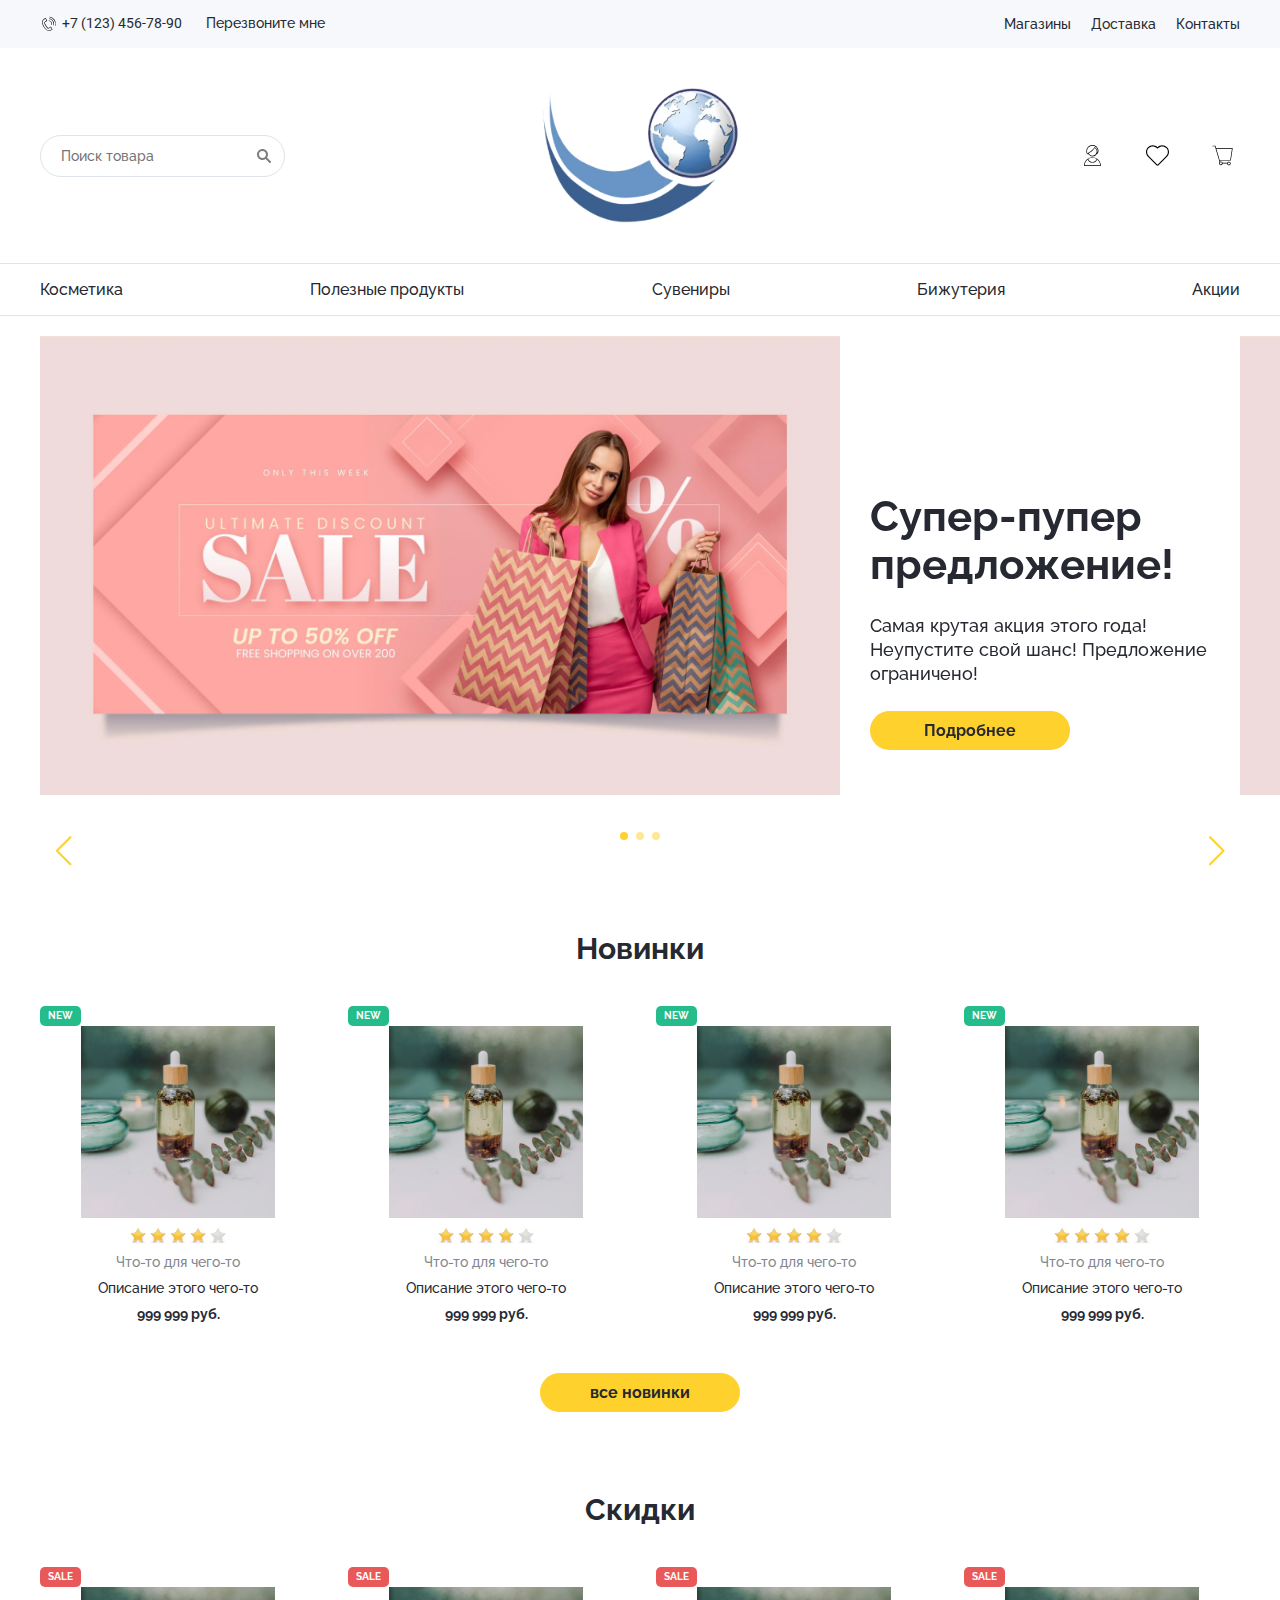
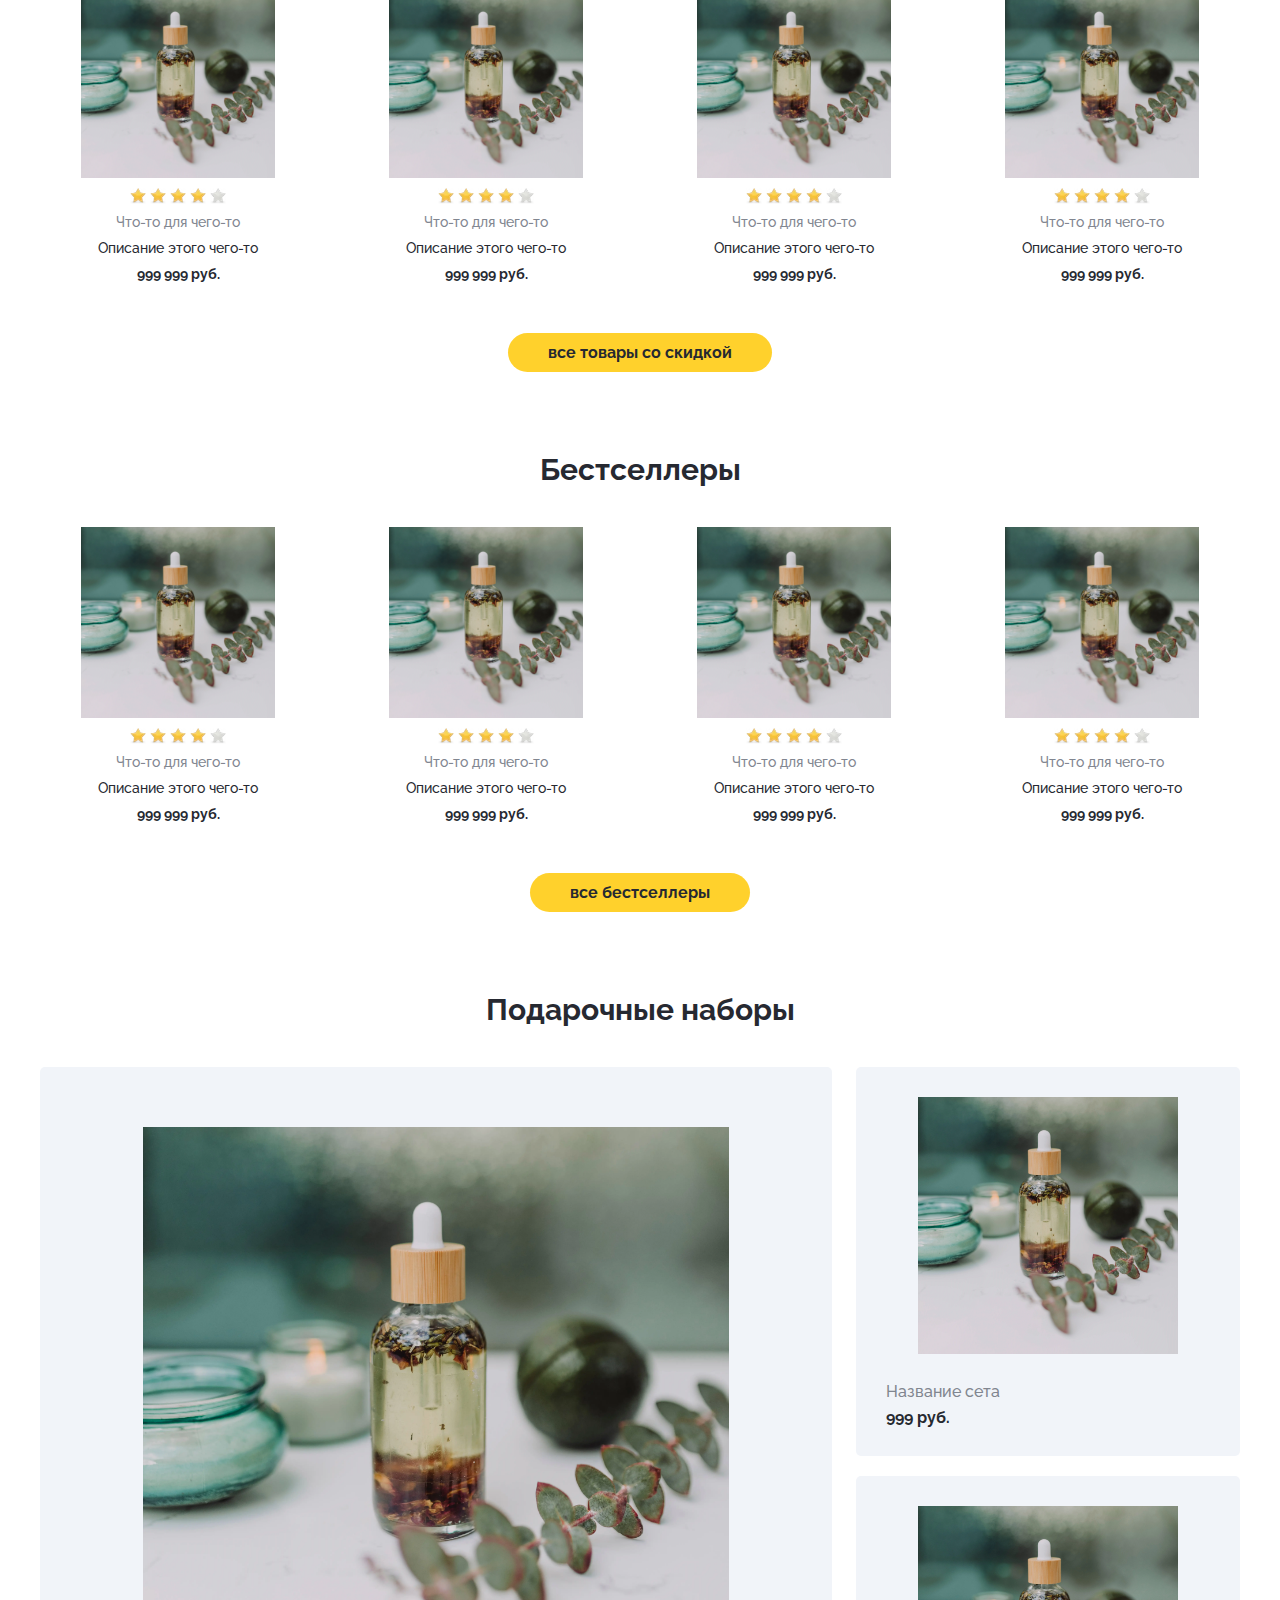
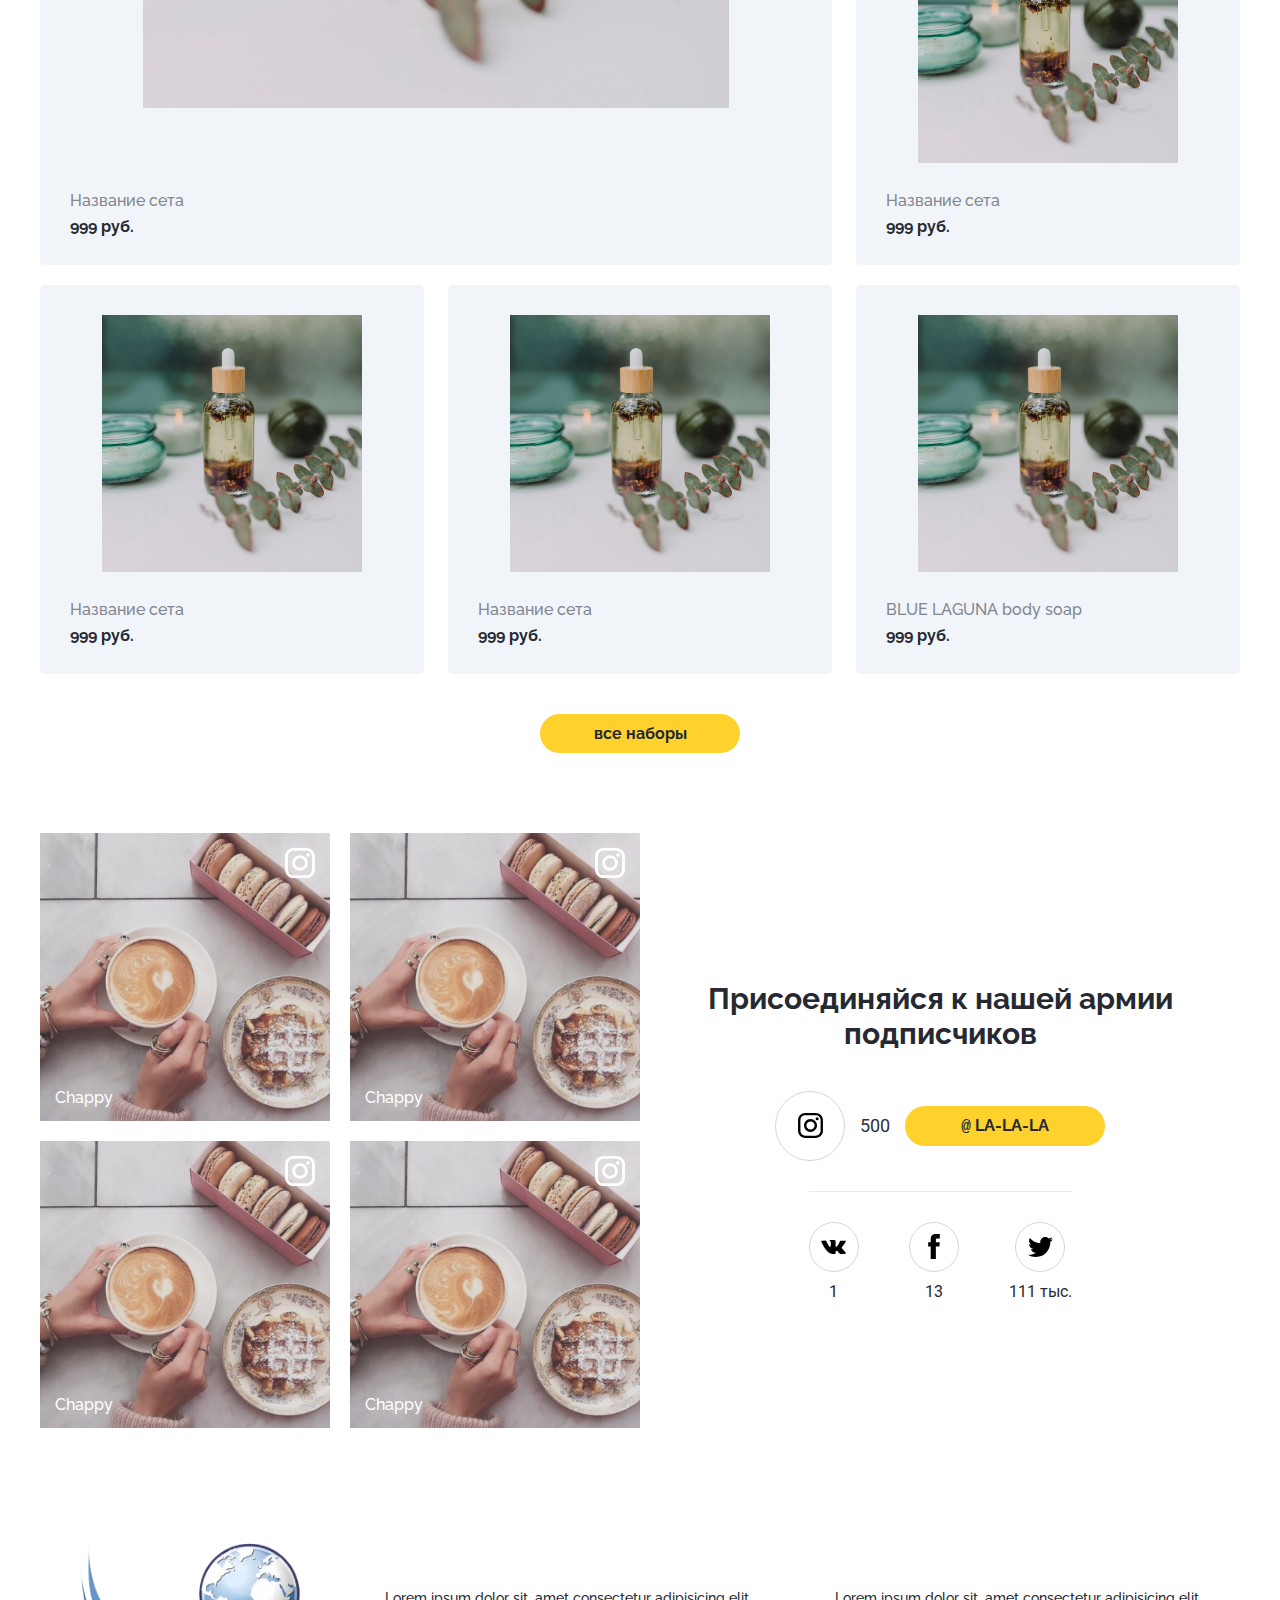
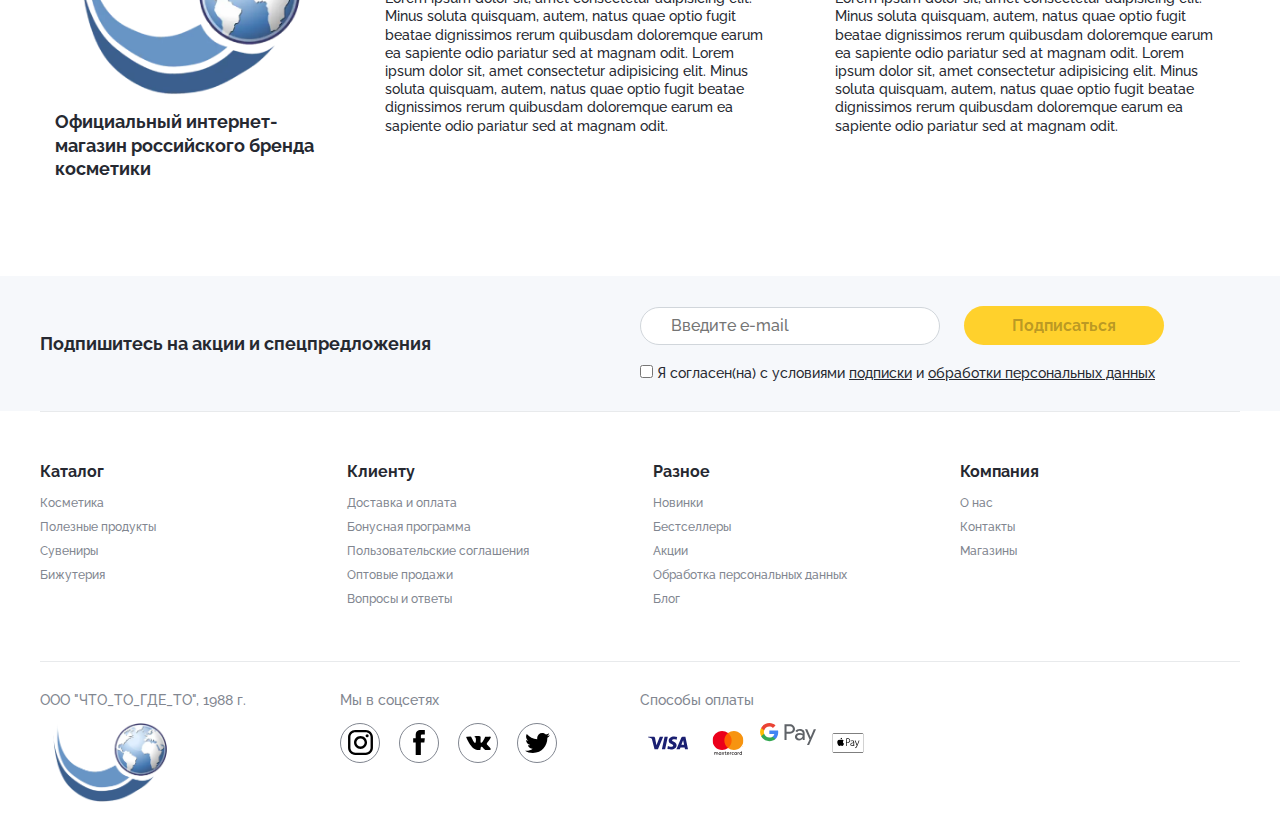
==== commit 809cd92d: "Add files via upload" ====
--- a/index.html
+++ b/index.html
@@ -23,9 +23,9 @@
 						<a class="animated-link popup-link call-back-link" href="#call-back">Перезвоните мне</a> 					</div> 					<ul class="header-top__content-right">-						<li><a class="animated-link" href="#">Магазины</a></li>+						<li><a class="animated-link" href="shops.html">Магазины</a></li> 						<li><a class="animated-link" href="#">Доставка</a></li>-						<li><a class="animated-link" href="#">Контакты</a></li>+						<li><a class="animated-link" href="contacts.html">Контакты</a></li> 					</ul> 				</div> 			</div>@@ -923,10 +923,10 @@
 						<a href="#" class="animated-link">О нас</a> 					</li> 					<li class="footer-nav-item">-						<a href="#" class="animated-link">Контакты</a>-					</li>-					<li class="footer-nav-item">-						<a href="#" class="animated-link">Магазины</a>+						<a href="contacts.html" class="animated-link">Контакты</a>+					</li>+					<li class="footer-nav-item">+						<a href="shops.html" class="animated-link">Магазины</a> 					</li> 				</ul> 			</div>--- a/css/style.min.css
+++ b/css/style.min.css
@@ -1 +1 @@
-@charset "UTF-8";*{padding:0;margin:0;border:0}*,:after,:before{-webkit-box-sizing:border-box;box-sizing:border-box}:active,:focus{outline:0}a:active,a:focus{outline:0}aside,footer,header,nav{display:block}body,html{height:100%;width:100%;font-size:100%;font-size:14px;-ms-text-size-adjust:100%;-moz-text-size-adjust:100%;-webkit-text-size-adjust:100%}button,input,textarea{font-family:inherit}input::-ms-clear{display:none}button{cursor:pointer;background:inherit;display:inline-block}button::-moz-focus-inner{padding:0;border:0}a,a:visited{text-decoration:none;color:inherit}a:hover{text-decoration:none}ul li{list-style:none}img{vertical-align:top}h1,h2,h3,h4,h5,h6{font-size:inherit;font-weight:400}@font-face{font-family:Raleway;font-display:swap;src:url(../fonts/Raleway-Light.woff) format("woff"),url(../fonts/Raleway-Light.woff2) format("woff2");font-style:300;font-weight:light}@font-face{font-family:Raleway;font-display:swap;src:url(../fonts/Raleway-Regular.woff) format("woff"),url(../fonts/Raleway-Regular.woff2) format("woff2");font-style:400;font-weight:regular}@font-face{font-family:Raleway;font-display:swap;src:url(../fonts/Raleway-Medium.woff) format("woff"),url(../fonts/Raleway-Medium.woff2) format("woff2");font-style:500;font-weight:medium}@font-face{font-family:Raleway;font-display:swap;src:url(../fonts/Raleway-Bold.woff) format("woff"),url(../fonts/Raleway-Bold.woff2) format("woff2");font-style:600;font-weight:700}@font-face{font-family:Roboto;font-display:swap;src:url(../fonts/Roboto-Regular.woff) format("woff"),url(../fonts/Roboto-Regular.woff2) format("woff2");font-style:400;font-weight:regular}body{position:relative;font-family:Raleway,sans-serif;color:#262931}body.lock{overflow:hidden}img{max-width:100%}.container{max-width:1230px;margin:0 auto;padding:0 15px}.section-title{margin-bottom:40px;font-size:24px;font-weight:600;text-align:center}.btn{display:inline-block;min-width:200px;padding:10px 40px;text-align:center;font-size:16px;background-color:#ffd12c;border-radius:40px;-webkit-transition:all .3s ease 0s;-o-transition:all .3s ease 0s;transition:all .3s ease 0s}.btn:hover{background-color:#ffea2c}.btn-bold{font-weight:600}.number{font-family:Roboto,sans-serif}.animated-link{position:relative}.animated-link:before{content:"";position:absolute;bottom:0;left:0;height:1px;width:0;background-color:#262931}.animated-link:hover:before{width:100%;-webkit-transition:all .4s ease 0s;-o-transition:all .4s ease 0s;transition:all .4s ease 0s}.animated-link:after{content:"";position:absolute;bottom:0;right:0;height:1px;width:0;background-color:#262931;-webkit-transition:all .5s ease .3s;-o-transition:all .5s ease .3s;transition:all .5s ease .3s}.animated-link:hover:after{width:100%}.burger{position:relative;display:none;width:18px;height:18px;cursor:pointer}.burger span{display:inline-block;position:absolute;top:8px;height:2px;width:20px;background-color:#000}.burger:before{content:"";position:absolute;top:0;left:0;height:2px;width:20px;background-color:#000}.burger:after{content:"";position:absolute;bottom:0;left:0;height:2px;width:20px;background-color:#000}.burger.active span{display:none}.burger.active:before{top:44.5%;-webkit-transform:rotate(45deg);-ms-transform:rotate(45deg);transform:rotate(45deg)}.burger.active:after{bottom:44.5%;-webkit-transform:rotate(-45deg);-ms-transform:rotate(-45deg);transform:rotate(-45deg)}.header-top{width:100%;background-color:#f6f8fb}.header-top__content{display:-webkit-box;display:-ms-flexbox;display:flex;-webkit-box-pack:justify;-ms-flex-pack:justify;justify-content:space-between;-webkit-box-align:center;-ms-flex-align:center;align-items:center;padding:15px 0}.header-top__content-left{-webkit-box-flex:0;-ms-flex:0 0 50%;flex:0 0 50%}.header-top__content-left .tel-icon{max-width:18px}.header-top__content-left a{margin:0 20px 0 0}.header-top__content-tel{font-family:Roboto,serif}.header-top__content-right{-webkit-box-flex:0;-ms-flex:0 0 50%;flex:0 0 50%;display:-webkit-box;display:-ms-flexbox;display:flex;-webkit-box-pack:end;-ms-flex-pack:end;justify-content:flex-end;-webkit-box-align:center;-ms-flex-align:center;align-items:center}.header-top__content-right a{margin-left:20px}.header-top a{padding-top:5px}.header-content{display:-webkit-box;display:-ms-flexbox;display:flex;-webkit-box-pack:justify;-ms-flex-pack:justify;justify-content:space-between;-webkit-box-align:center;-ms-flex-align:center;align-items:center;padding:40px 15px}.header-content__search{-webkit-box-flex:0;-ms-flex:0 1 33.333%;flex:0 1 33.333%}.header-content__search form{display:-webkit-inline-box;display:-ms-inline-flexbox;display:inline-flex;-webkit-box-pack:justify;-ms-flex-pack:justify;justify-content:space-between;-webkit-box-align:center;-ms-flex-align:center;align-items:center;max-width:250px;border:1px solid #dfe3ea;border-radius:40px;padding:5px 5px}.header-content__search form button{display:inline-block;height:30px;width:30px;border-radius:50%}.header-content__search form button:hover{background-color:#dfe3ea}.header-content__logo{-webkit-box-flex:0;-ms-flex:0 1 20%;flex:0 1 20%;text-align:center;font-size:30px}.header-content__enter-buttons{-webkit-box-flex:0;-ms-flex:0 1 33.333%;flex:0 1 33.333%;display:-webkit-box;display:-ms-flexbox;display:flex;-webkit-box-pack:end;-ms-flex-pack:end;justify-content:flex-end;-webkit-box-align:center;-ms-flex-align:center;align-items:center}.search-input{padding:5px 15px;border-radius:40px;font-size:14px}.enter-button{display:-webkit-inline-box;display:-ms-inline-flexbox;display:inline-flex;-webkit-box-pack:center;-ms-flex-pack:center;justify-content:center;-webkit-box-align:center;-ms-flex-align:center;align-items:center;height:35px;width:35px;margin-left:30px;border-radius:50%;overflow:hidden}.enter-button-icon{display:inline-block;height:30px;width:30px;border-radius:50%;background-position:center;background-repeat:no-repeat;background-color:transparent;background-size:75%}.enter-button-icon-auth{background-image:url(../img/icons/authorization.svg)}.enter-button-icon-fav{background-image:url(../img/icons/favorites.svg)}.enter-button-icon-cart{background-image:url(../img/icons/cart.svg)}.enter-button:hover{background-color:#f6f8fb;-webkit-box-shadow:0 0 15px #f6f8fb;box-shadow:0 0 15px #f6f8fb}.search-icon{max-width:100%}.main-nav{position:relative;width:100%;padding:10px 0;border-top:1px solid #dfe3ea;border-bottom:1px solid #dfe3ea}.main-nav__list{display:-webkit-box;display:-ms-flexbox;display:flex;-webkit-box-pack:justify;-ms-flex-pack:justify;justify-content:space-between}.main-nav__list-item{position:relative;font-size:16px}.main-nav-link{position:relative;display:inline-block;padding:6px 0}.main-nav-link:after{content:"";position:absolute;bottom:0;right:50%;height:3px;width:0;background-color:#ffd12c;-webkit-transition:all .5s ease 0s;-o-transition:all .5s ease 0s;transition:all .5s ease 0s}.main-nav-link:hover:after{width:15px}.main-nav-link:before{content:"";position:absolute;bottom:0;left:50%;height:3px;width:0;background-color:#ffd12c;-webkit-transition:all .5s ease 0s;-o-transition:all .5s ease 0s;transition:all .5s ease 0s}.main-nav-link:hover:before{width:15px}.main-nav-submenu{position:absolute;top:100%;left:0;min-width:100%;background-color:#fff;opacity:0;z-index:-9;-webkit-transition:all .5s ease 0s;-o-transition:all .5s ease 0s;transition:all .5s ease 0s}.main-page .main-nav-submenu{display:none}.main-nav-submenu:hover{opacity:1;z-index:999}.main-nav-submenu.active{opacity:1;z-index:999}.main-nav-submenu-container{display:-webkit-box;display:-ms-flexbox;display:flex}.main-nav-submenu-column{margin:30px 0}.main-nav-submenu-column:not(:last-child){margin-right:50px}.main-nav-submenu-title{margin-bottom:10px;font-weight:600}.main-nav-submenu-link{display:inline-block;margin-bottom:10px}.main-nav-submenu-link:hover{color:#818690}.baner{margin:20px 0 80px}.baner-container-item{display:-webkit-box;display:-ms-flexbox;display:flex}.baner-img{display:block;-webkit-box-flex:0;-ms-flex:0 0 66.66%;flex:0 0 66.66%}.baner-description{-webkit-box-flex:1;-ms-flex:1 0 33.33%;flex:1 0 33.33%;display:-webkit-box;display:-ms-flexbox;display:flex;-webkit-box-orient:vertical;-webkit-box-direction:normal;-ms-flex-direction:column;flex-direction:column;-webkit-box-pack:end;-ms-flex-pack:end;justify-content:flex-end;-webkit-box-align:start;-ms-flex-align:start;align-items:start;padding:45px 30px}.baner-description-title{margin-bottom:25px;font-size:42px;line-height:48px;font-weight:600}.baner-description-text{margin-bottom:25px;font-size:18px;line-height:24px}.swiper-navigation{position:relative;display:-webkit-box;display:-ms-flexbox;display:flex;-webkit-box-pack:center;-ms-flex-pack:center;justify-content:center;-webkit-box-align:center;-ms-flex-align:center;align-items:center}.swiper-button-next:after,.swiper-button-prev:after{font-size:30px;color:#ffd12c}.swiper-button-next.swiper-button-disabled,.swiper-button-prev.swiper-button-disabled{opacity:.5}.swiper-pagination-bullet{background:#ffd12c;opacity:.5}.swiper-pagination-bullet.swiper-pagination-bullet-active{opacity:1}.swiper-pagination-bullet:not(:last-child){margin-right:10px}.catalog-section{margin-bottom:80px;text-align:center}.product-list{display:-webkit-box;display:-ms-flexbox;display:flex;-webkit-box-align:stretch;-ms-flex-align:stretch;align-items:stretch;-ms-flex-wrap:wrap;flex-wrap:wrap;margin:-16px;margin-bottom:20px}.product-item{position:relative;-webkit-box-flex:0;-ms-flex:0 0 25%;flex:0 0 25%;display:-webkit-box;display:-ms-flexbox;display:flex;-webkit-box-orient:vertical;-webkit-box-direction:normal;-ms-flex-direction:column;flex-direction:column;-webkit-box-align:center;-ms-flex-align:center;align-items:center;padding:16px;border-radius:30px;text-align:center}.product-item:hover .product-hov{display:-webkit-box;display:-ms-flexbox;display:flex;-webkit-box-orient:vertical;-webkit-box-direction:normal;-ms-flex-direction:column;flex-direction:column;-webkit-box-pack:justify;-ms-flex-pack:justify;justify-content:space-between}.product-item-link::before{content:"";width:100%;height:100%;position:absolute;top:0;left:0;z-index:4}.product-image{display:inline-block;max-width:70%;margin-bottom:10px}.product-rating{margin-bottom:10px}.product-rating-star{height:16px}.product-name{margin-bottom:10px;font-size:14px;line-height:16px;font-weight:300;color:#818690}.product-description{margin-bottom:10px;font-size:14px;line-height:16px}.product-price{margin-bottom:15px;font-size:14px;line-height:16px;font-weight:600}.product-description,.product-image,.product-item picture,.product-name,.product-price,.product-rating{z-index:2}.product-hov{position:absolute;top:0;left:0;display:none;width:100%;height:125%;padding:10px 20px;border-radius:10px;-webkit-box-shadow:0 0 15px #a4a7ac;box-shadow:0 0 15px #a4a7ac;background-color:#fff}.product-features{-ms-flex-item-align:start;align-self:flex-start;z-index:5}.product-shortcuts{padding:5px 8px;margin-right:0 5px;border-radius:5px;text-transform:uppercase;font-size:10px;line-height:1;font-weight:600;color:#fff}.product-shortcuts-new{display:none;background-color:#25bc8b}.product-shortcuts-sale{display:none;background-color:#e95959}.new-list .product-shortcuts-new,.sale-list .product-shortcuts-sale{display:inline-block}.product-favorite-btn{-ms-flex-item-align:end;align-self:flex-end;display:-webkit-inline-box;display:-ms-inline-flexbox;display:inline-flex;-webkit-box-pack:center;-ms-flex-pack:center;justify-content:center;-webkit-box-align:center;-ms-flex-align:center;align-items:center;width:35px;height:35px;border-radius:50%;z-index:5}.product-favorite-icon{display:inline-block;width:20px;height:20px;background-image:url(../img/icons/favorites.svg);background-position:center center;background-repeat:no-repeat;background-size:contain}.product-favorite-btn:hover{background-color:#f6f8fb;-webkit-box-shadow:0 0 15px #f6f8fb;box-shadow:0 0 15px #f6f8fb}.product-buttons{margin:0 -20px -10px;padding-bottom:10px;border-radius:10px;background-color:#fff;z-index:9}.add-to-cart-btn{margin-bottom:10px}.add-to-cart-icon{display:inline-block;width:15px;height:15px;margin-right:10px;background-image:url(../img/icons/cart.svg);background-position:center;background-repeat:no-repeat;background-color:transparent;background-size:contain;-webkit-transform:translateY(2px);-ms-transform:translateY(2px);transform:translateY(2px)}.quick-view-btn{border:1px solid #e4e4e4;background-color:#fff}.quick-view-btn:hover{background-color:#e4e4e4}.quick-view-btn-icon{display:inline-block;width:15px;height:15px;margin-right:10px;background-image:url(../img/icons/eye.svg);background-position:center center;background-repeat:no-repeat;background-color:transparent;background-size:contain;-webkit-transform:translateY(2px);-ms-transform:translateY(2px);transform:translateY(2px)}.sets{margin-bottom:80px;text-align:center}.sets-catalog{display:-webkit-box;display:-ms-flexbox;display:flex;-webkit-box-pack:justify;-ms-flex-pack:justify;justify-content:space-between;-webkit-box-align:stretch;-ms-flex-align:stretch;align-items:stretch;-ms-flex-wrap:wrap;flex-wrap:wrap;margin-bottom:20px}.sets-catalog-item{-webkit-box-flex:0;-ms-flex:0 0 32%;flex:0 0 32%;margin-bottom:20px}.sets-catalog-big{-webkit-box-flex:0;-ms-flex:0 0 66%;flex:0 0 66%}.sets-catalog-item-2{display:-webkit-box;display:-ms-flexbox;display:flex;-webkit-box-orient:vertical;-webkit-box-direction:normal;-ms-flex-direction:column;flex-direction:column;-webkit-box-pack:justify;-ms-flex-pack:justify;justify-content:space-between}.sets-card{position:relative;display:-webkit-box;display:-ms-flexbox;display:flex;-webkit-box-orient:vertical;-webkit-box-direction:normal;-ms-flex-direction:column;flex-direction:column;-webkit-box-pack:justify;-ms-flex-pack:justify;justify-content:space-between;height:100%;padding:30px;background-color:#f1f4f9;border-radius:5px;color:#818690}.sets-catalog-item-img{display:block;margin:0 auto 30px;max-width:80%}.sets-catalog-item-name{-webkit-box-flex:1;-ms-flex:1 1 auto;flex:1 1 auto;display:block;margin-bottom:10px;font-size:16px;font-weight:300;line-height:1;text-align:left}.sets-catalog-item-name:after{content:"";position:absolute;top:0;left:0;width:100%;height:100%}.sets-catalog-item-price{font-size:16px;font-weight:600;line-height:1;text-align:left;color:#262931}.sets-catalog-big .sets-card{min-height:100%;padding:60px 30px 30px}.sets-catalog-big .sets-catalog-item-img{margin:0 auto 60px}.sets-catalog-item-2 .sets-card:not(:last-child){margin-bottom:20px}.social-army{margin-bottom:80px}.social-army-container{display:-webkit-box;display:-ms-flexbox;display:flex;-webkit-box-align:center;-ms-flex-align:center;align-items:center}.social-army-fotos{-webkit-box-flex:0;-ms-flex:0 0 50%;flex:0 0 50%;display:-webkit-box;display:-ms-flexbox;display:flex;-webkit-box-pack:justify;-ms-flex-pack:justify;justify-content:space-between;-ms-flex-wrap:wrap;flex-wrap:wrap}.social-army-fotos-item{position:relative;-webkit-box-flex:0;-ms-flex:0 0 calc(50% - 10px);flex:0 0 calc(50% - 10px);margin-bottom:20px;overflow:hidden;color:#fff}.social-army-img{-webkit-transition:all .8s ease 0s;-o-transition:all .8s ease 0s;transition:all .8s ease 0s}.social-army-fotos-item:hover .social-army-img{-webkit-transform:scale(1.1);-ms-transform:scale(1.1);transform:scale(1.1)}.social-army-icon{display:block;width:30px;height:30px;position:absolute;top:15px;right:15px;z-index:5;background-image:url(../img/icons/inst-white.svg);background-position:center center;background-repeat:no-repeat;background-color:transparent;background-size:contain}.social-army-name{position:absolute;bottom:15px;left:15px;z-index:5;font-size:16px;line-height:1}.social-army-link{display:block;position:absolute;width:100%;height:100%;left:0;bottom:0;z-index:2;background-color:rgba(148,148,148,.3);-webkit-transition:all .5s ease 0s;-o-transition:all .5s ease 0s;transition:all .5s ease 0s}.social-army-link:hover{background-color:rgba(148,148,148,0)}.social-army-invite{display:-webkit-box;display:-ms-flexbox;display:flex;-webkit-box-orient:vertical;-webkit-box-direction:normal;-ms-flex-direction:column;flex-direction:column;-webkit-box-pack:center;-ms-flex-pack:center;justify-content:center;-webkit-box-align:center;-ms-flex-align:center;align-items:center;padding:50px}.social-army-invite-insta{display:-webkit-box;display:-ms-flexbox;display:flex;-webkit-box-align:center;-ms-flex-align:center;align-items:center;margin-bottom:30px}.invite-insta-icon{display:-webkit-box;display:-ms-flexbox;display:flex;-webkit-box-pack:center;-ms-flex-pack:center;justify-content:center;-webkit-box-align:center;-ms-flex-align:center;align-items:center;width:70px;height:70px;margin-right:15px;border-radius:50%;border:1px solid #d1d6db}.invite-insta-icon:hover{background-color:#262931;border:1px solid #262931}.inst{display:inline-block;width:25px;height:25px;background-image:url(../img/icons/inst.svg);background-position:center center;background-repeat:no-repeat;background-color:transparent;background-size:contain}.invite-insta-icon:hover .inst{background-image:url(../img/icons/inst-white.svg)}.invite-insta-count{margin-right:15px;font-family:Roboto,serif;font-size:18px;font-weight:300;color:#2f333b}.social-army-invite-others{display:-webkit-box;display:-ms-flexbox;display:flex;-webkit-box-pack:center;-ms-flex-pack:center;justify-content:center;-webkit-box-align:center;-ms-flex-align:center;align-items:center;padding-top:30px;border-top:1px solid #e8eaec}.invite-others-item{display:-webkit-box;display:-ms-flexbox;display:flex;-webkit-box-orient:vertical;-webkit-box-direction:normal;-ms-flex-direction:column;flex-direction:column;-webkit-box-align:center;-ms-flex-align:center;align-items:center}.invite-others-item:not(:last-child){margin-right:50px}.invite-others-item-link{display:-webkit-box;display:-ms-flexbox;display:flex;-webkit-box-pack:center;-ms-flex-pack:center;justify-content:center;-webkit-box-align:center;-ms-flex-align:center;align-items:center;width:50px;height:50px;margin-bottom:10px;border-radius:50%;border:1px solid #d1d6db}.invite-others-item-link:hover{background-color:#262931;border:1px solid #262931}.invite-others-item-icon{display:inline-block;width:25px;height:25px;background-position:center center;background-repeat:no-repeat;background-color:transparent;background-size:contain}.vk{background-image:url(../img/icons/vk.svg)}.invite-others-item-link:hover .vk{background-image:url(../img/icons/vk-white.svg)}.fb{background-image:url(../img/icons/fb.svg)}.invite-others-item-link:hover .fb{background-image:url(../img/icons/fb-white.svg)}.twit{background-image:url(../img/icons/twit.svg)}.invite-others-item-link:hover .twit{background-image:url(../img/icons/twit-white.svg)}.invite-others-item-count{font-family:Roboto,sana-serif;font-size:16px}.subscription{padding:30px 0;background-color:#f6f8fb}.subscription-container{display:-webkit-box;display:-ms-flexbox;display:flex;-webkit-box-pack:justify;-ms-flex-pack:justify;justify-content:space-between;-webkit-box-align:center;-ms-flex-align:center;align-items:center}.subscription-title{font-size:18px;font-weight:600}.subscription-form{-webkit-box-flex:0;-ms-flex:0 0 50%;flex:0 0 50%}.subscription-input{width:50%;margin-right:20px;padding:10px 30px;border:1px solid #d1d6db;border-radius:30px;background-color:#fff}.subscription-input::-webkit-input-placeholder{font-size:16px}.subscription-input::-moz-placeholder{font-size:16px}.subscription-input:-ms-input-placeholder{font-size:16px}.subscription-input::-ms-input-placeholder{font-size:16px}.subscription-input::placeholder{font-size:16px}.subscription-agreement{margin-top:20px}.subscription-agreement-check{background-color:#ffd12c}.subscription-agreement-link{text-decoration:underline}.company{margin-bottom:80px}.company-container{display:-webkit-box;display:-ms-flexbox;display:flex;-webkit-box-pack:justify;-ms-flex-pack:justify;justify-content:space-between;-webkit-box-align:center;-ms-flex-align:center;align-items:center}.compani-column{-webkit-box-flex:0;-ms-flex:0 0 35%;flex:0 0 35%;padding:15px;font-size:14px;line-height:1.3}.company-logo{-webkit-box-flex:0;-ms-flex:0 0 25%;flex:0 0 25%}.company-logo-desription{margin-top:15px;font-size:18px;font-weight:600}.footer{padding-bottom:30px}.footer-nav{display:-webkit-box;display:-ms-flexbox;display:flex;-webkit-box-pack:justify;-ms-flex-pack:justify;justify-content:space-between;-webkit-box-align:start;-ms-flex-align:start;align-items:flex-start;margin-bottom:30px;padding:50px 0;border-top:1px solid #e8eaec;border-bottom:1px solid #e8eaec}.footer-nav-column{-webkit-box-flex:0;-ms-flex:0 0 calc(25% - 20px);flex:0 0 calc(25% - 20px)}.footer-nav-title{font-size:16px;font-weight:600;margin-bottom:10px}.footer-nav-list .animated-link:after,.footer-nav-list .animated-link:before{background-color:#818690}.footer-nav-item{font-size:12px;line-height:24px;font-weight:300;color:#818690}.footer-info{display:-webkit-box;display:-ms-flexbox;display:flex}.footer-info-item{-webkit-box-flex:0;-ms-flex:0 0 calc(25% - 20px);flex:0 0 calc(25% - 20px);margin-right:20px}.footer-info-title{margin-bottom:15px;font-size:14px;color:#818690}.footer-info-logo{max-width:50%}.footer-info-link{display:-webkit-inline-box;display:-ms-inline-flexbox;display:inline-flex;-webkit-box-pack:center;-ms-flex-pack:center;justify-content:center;-webkit-box-align:center;-ms-flex-align:center;align-items:center;width:40px;height:40px;margin-right:15px;border:1px solid #818690;border-radius:50%}.footer-info-link-icon{display:inline-block;width:25px;height:25px;background-position:center center;background-repeat:no-repeat;background-color:transparent;background-size:contain}.footer-info-link:hover{border:1px solid #262931;background-color:#262931}.footer-info-link:hover .inst{background-image:url(../img/icons/inst-white.svg)}.footer-info-link:hover .fb{background-image:url(../img/icons/fb-white.svg)}.footer-info-link:hover .vk{background-image:url(../img/icons/vk-white.svg)}.footer-info-link:hover .twit{background-image:url(../img/icons/twit-white.svg)}.footer-info-payment{max-width:20%}.popup{display:none;position:fixed;top:0;left:0;width:100vw;height:100vh;background-color:rgba(0,0,0,.5);z-index:999}.popup.open{display:-webkit-box;display:-ms-flexbox;display:flex;-webkit-box-pack:center;-ms-flex-pack:center;justify-content:center;-webkit-box-align:center;-ms-flex-align:center;align-items:center}.popup-content{position:relative;max-width:60%;max-height:70%;padding:20px;border-radius:15px;-webkit-box-shadow:0 0 15px #000;box-shadow:0 0 15px #000;background-color:#fff}.close-popup{position:relative;width:25px;height:25px;float:right;cursor:pointer}.close-popup:hover{background-color:#f6f8fb}.close-popup-icon:before{content:"";position:absolute;top:12px;left:0;width:100%;height:1px;background-color:#000;-webkit-transform:rotate(45deg);-ms-transform:rotate(45deg);transform:rotate(45deg)}.close-popup-icon:after{content:"";position:absolute;bottom:12px;left:0;width:100%;height:1px;background-color:#000;-webkit-transform:rotate(-45deg);-ms-transform:rotate(-45deg);transform:rotate(-45deg)}.popup-title{font-size:24px;line-height:1;font-weight:600;margin-bottom:20px}.popup-input{display:block;width:100%;padding:15px 20px;margin-bottom:20px;border:1px solid #d1d6db;border-radius:30px;font-size:16px}.call-back-text{margin-bottom:20px}.call-back-btn{width:100%;margin-top:20px;padding:15px 20px;font-size:16px}.authorization-oneclick{display:-webkit-box;display:-ms-flexbox;display:flex;-webkit-box-align:center;-ms-flex-align:center;align-items:center;margin-bottom:20px;font-weight:600}.oneclick-link{width:40px;height:40px;margin-left:15px}.oneclick-link-icon{width:20px;height:20px}.registration-btn{margin-left:10px;margin-bottom:10px;border:1px solid #ffd12c;background-color:#fff}.restore-pass{margin-left:5px;font-size:14px;font-weight:300;text-decoration:underline}.popup-product{display:-webkit-box;display:-ms-flexbox;display:flex}.popup-product-slider{-webkit-box-flex:0;-ms-flex:0 0 45%;flex:0 0 45%;padding:15px;min-width:0}.popup-product-item{-webkit-box-flex:0;-ms-flex:0 0 55%;flex:0 0 55%;padding:15px;text-align:left}.popup-product-image{height:100%;display:-webkit-box;display:-ms-flexbox;display:flex;-webkit-box-pack:center;-ms-flex-pack:center;justify-content:center;-webkit-box-align:center;-ms-flex-align:center;align-items:center;text-align:center}.popup-product-swiper-pagination{display:-webkit-box;display:-ms-flexbox;display:flex;-webkit-box-pack:center;-ms-flex-pack:center;justify-content:center;-webkit-box-align:center;-ms-flex-align:center;align-items:center}.swiper-slide-img{max-width:80%}.popup-product-price-row{display:-webkit-box;display:-ms-flexbox;display:flex;-webkit-box-pack:justify;-ms-flex-pack:justify;justify-content:space-between;-webkit-box-align:center;-ms-flex-align:center;align-items:center;margin-bottom:15px}.popup-product-price-rub{font-size:24px;font-weight:300;line-height:1}.popup-product-price-feedback{text-decoration:underline;font-weight:300}.popup-product-volume{display:inline-block;margin-bottom:15px;padding:5px 10px;border:1px solid #d1d6db;border-radius:3px;font-size:18px}.popup-product-description{margin-bottom:15px}.popup-product-description-link{display:inline-block;position:relative;padding-bottom:7px;margin-bottom:8px;font-weight:600}.popup-product-description-link:not(:last-child){margin-right:15px}.popup-product-description-link:after{content:"";position:absolute;bottom:0;right:50%;height:3px;width:0;background-color:#ffd12c;-webkit-transition:all .5s ease 0s;-o-transition:all .5s ease 0s;transition:all .5s ease 0s}.popup-product-description-link:hover:after{width:15px}.popup-product-description-link:before{content:"";position:absolute;bottom:0;left:50%;height:3px;width:0;background-color:#ffd12c;-webkit-transition:all .5s ease 0s;-o-transition:all .5s ease 0s;transition:all .5s ease 0s}.popup-product-description-link:hover:before{width:15px}.popup-product-description-link.active::after,.popup-product-description-link.active::before{width:15px}.popup-product-description-text{display:none}.popup-product-description-text.active{display:block;margin-bottom:20px;line-height:1.4}.popup-product-form{margin-bottom:20px}.popup-product-form-input{display:inline-block;height:100%;max-width:75px;padding:5px 10px 5px 20px;margin-right:15px;border:1px solid #d1d6db;border-radius:30px;font-size:18px}.popup-product-favorites{display:-webkit-inline-box;display:-ms-inline-flexbox;display:inline-flex;-webkit-box-align:center;-ms-flex-align:center;align-items:center}.popup-product-favorites-icon{display:inline-block;width:15px;height:15px;margin-right:5px;background-image:url(../img/icons/favorites.svg);background-position:center;background-repeat:no-repeat;background-color:transparent;background-size:contain}.popup-product-favorites-text{text-decoration:underline}.popup-product-favorites-text:hover{text-decoration:none}.catalog-baner{width:100%;background:url(../img/page-baner.jpg) center center no-repeat;background-size:contain}.catalog-title{padding:150px 0;text-align:center;text-transform:uppercase;font-size:65px;font-weight:600;color:#fff}.site-nav{padding-bottom:20px;margin-bottom:20px;border-bottom:1px solid #dfe3ea}.site-nav-categories{display:none;margin:20px 0}.site-nav-categories-list{display:-webkit-box;display:-ms-flexbox;display:flex;-webkit-box-pack:justify;-ms-flex-pack:justify;justify-content:space-between;overflow:auto}.site-nav-categories-item{-webkit-box-flex:0;-ms-flex:0 0 33%;flex:0 0 33%;text-align:center;color:#fff}.site-nav-categories-item:not(:last-child){margin-right:.5%}.site-nav-categories-link{display:inline-block;width:100%;padding:25px 0;border-radius:20px;font-size:20px;font-weight:600;background:url(../img/page-baner.jpg) center no-repeat}.crumbs-list{display:-webkit-box;display:-ms-flexbox;display:flex;-webkit-box-align:center;-ms-flex-align:center;align-items:center;padding:20px 0;margin-bottom:50px}.crumbs-item{margin-right:8px;color:#818690}.crumbs-item:last-child{margin-right:0;color:#000}.crumbs-item-link{margin-right:5px;font-size:14px}.crumbs-item:last-child .crumbs-item-link{pointer-events:none;cursor:default}.crumbs-item-icon{font-size:16px}.crumbs-item:last-child .crumbs-item-icon{display:none}.catalog-filters{display:-webkit-box;display:-ms-flexbox;display:flex;-webkit-box-pack:center;-ms-flex-pack:center;justify-content:center;background-color:#f8f8fc}.catalog-categories{position:relative}.catalog-categories-title{display:inline-block;padding:15px 25px;font-size:16px;font-weight:600;color:#818690}.catalog-categories-title:not(:last-child){border-right:1px solid #edf0f59c}.catalog-categories-title:hover{background-color:#edf0f5}.catalog-categories-icon{display:inline-block;width:15px;height:15px;margin-left:20px;background-image:url(../img/icons/biger-icon.png);background-position:center center;background-repeat:no-repeat;background-size:contain;-webkit-transform:rotate(90deg);-ms-transform:rotate(90deg);transform:rotate(90deg)}.catalog-categories-list{position:absolute;left:0;top:100%;min-width:120%;padding:15px;background-color:#fff;z-index:99;-webkit-transform:scaleY(0);-ms-transform:scaleY(0);transform:scaleY(0);-webkit-transition:all .5s ease 0s;-o-transition:all .5s ease 0s;transition:all .5s ease 0s}.catalog-categories-list.active{-webkit-transform:scaleY(1);-ms-transform:scaleY(1);transform:scaleY(1)}.catalog-categories-item{color:#818690}.catalog-categories-link{font-size:18px;line-height:36px;font-weight:300}.catalog-section-count{text-align:left;font-size:14px;margin-bottom:30px}.product-page .site-nav{border:none}.product-page .crumbs-list{margin:0}.product-page-card{margin-bottom:50px}.product-page-content{display:-webkit-box;display:-ms-flexbox;display:flex;max-width:100%;margin-bottom:30px}.product-page-item-slider{-webkit-box-flex:0;-ms-flex:0 0 60%;flex:0 0 60%;min-width:0}.product-page-image{text-align:center;padding:15px}.product-page-img{max-width:60%}.product-page-slider-navigation{display:none;height:20px}.product-minislider-wrapper{-webkit-box-pack:center;-ms-flex-pack:center;justify-content:center}.product-minislide{text-align:center;opacity:.7;-webkit-transition:opacity .3s easy 0s;-o-transition:opacity .3s easy 0s;transition:opacity .3s easy 0s}.product-minislide.swiper-slide-thumb-active{opacity:1}.product-minislide-image{cursor:pointer}.product-page-item{-webkit-box-flex:0;-ms-flex:0 0 40%;flex:0 0 40%;padding:30px;text-align:left}.product-page-title{margin-bottom:20px;font-size:30px;line-height:1;font-weight:600}.product-page-opinion{display:-webkit-box;display:-ms-flexbox;display:flex;margin-bottom:30px}.product-page-feedback-link{margin-right:10px;font-size:14px;font-weight:300;text-decoration:underline}.product-page-price{margin-bottom:20px;font-size:34px;font-weight:600}.product-page-volume{display:inline-block;margin-bottom:15px;padding:5px 10px;border:1px solid #d1d6db;border-radius:3px}.product-page-article{margin-bottom:30px}.product-page-article-number{font-size:14px;line-height:18px;font-weight:300;color:#818690}.product-page-article-availability{font-size:14px;line-height:18px;font-weight:300;color:#19bb88}.product-page-form{margin-bottom:20px}.product-page-form-input{display:inline-block;height:100%;max-width:75px;padding:5px 10px 5px 20px;margin-right:15px;border:1px solid #d1d6db;border-radius:30px;font-size:18px}.product-page-favorites{display:-webkit-inline-box;display:-ms-inline-flexbox;display:inline-flex;-webkit-box-align:center;-ms-flex-align:center;align-items:center;margin-bottom:20px}.product-page-favorites-icon{display:inline-block;width:15px;height:15px;margin-right:5px;background-image:url(../img/icons/favorites.svg);background-position:center;background-repeat:no-repeat;background-size:contain}.product-page-favorites-text{text-decoration:underline}.product-page-favorites-text:hover{text-decoration:none}.product-page-use-text:not(:last-child){margin-bottom:10px}.product-page-description{padding:30px 0;margin-bottom:50px;background-color:#f6f8fb}.product-page-description-text{max-width:60%;margin:0 auto 20px;text-align:center;line-height:24px}.section-subtitle{max-width:60%;margin:0 auto 20px;font-weight:600}.product-page-description-list{max-width:60%;margin:0 auto}.product-page-description-listitem{list-style-type:disc;margin-left:15px;margin-bottom:20px}.product-page-structure{margin-bottom:50px}.product-page-suitable-container{padding:0 0 50px;overflow:hidden}.product-page-suitable-slider{min-width:0;padding:20px 10px;overflow:visible}.product-suitable-navigation{height:30px;display:-webkit-box;display:-ms-flexbox;display:flex;-webkit-box-pack:center;-ms-flex-pack:center;justify-content:center;-webkit-box-align:center;-ms-flex-align:center;align-items:center}.product-suitable-navigation .swiper-button-next,.product-suitable-navigation .swiper-button-prev{z-index:0}.product-page-feedback-list{max-width:80%;margin:0 auto 30px}.product-page-feedback-head{display:-webkit-box;display:-ms-flexbox;display:flex;-webkit-box-align:center;-ms-flex-align:center;align-items:center}.product-page-feedback-username{margin:15px 15px 15px 0;font-weight:600}.product-page-feedback-date{-webkit-box-flex:1;-ms-flex:1 0 auto;flex:1 0 auto;font-weight:300;text-align:right;color:#818690}.product-page-feedback-text{padding-bottom:20px;border-bottom:1px solid #e8eaec;font-size:14px}.product-page-feedback-answer{margin-left:50px}.product-page-feedback-form{max-width:80%;margin:0 auto 50px}.feedback-form-rating{display:-webkit-box;display:-ms-flexbox;display:flex;-webkit-box-align:center;-ms-flex-align:center;align-items:center;margin-bottom:20px}.feedback-form-rating-list{display:-webkit-box;display:-ms-flexbox;display:flex;margin-left:15px}.feedback-form-rating-star{display:-webkit-inline-box;display:-ms-inline-flexbox;display:inline-flex;-webkit-box-pack:center;-ms-flex-pack:center;justify-content:center;-webkit-box-align:center;-ms-flex-align:center;align-items:center}.feedback-form-rating-img{display:inline-block;width:20px;height:20px;background-image:url(../img/icons/star-empty.png);background-position:center center;background-repeat:no-repeat;background-size:contain}.feedback-form-textarea{display:block;width:100%;height:200px;margin:20px 0;padding:20px;border:1px solid #e4e4e4;border-radius:10px}.feedback-form-inputs{display:-webkit-box;display:-ms-flexbox;display:flex;-webkit-box-pack:space-evenly;-ms-flex-pack:space-evenly;justify-content:space-evenly;margin-bottom:20px}.feedback-form-input{min-width:45%;padding:15px;border:1px solid #e4e4e4;border-radius:30px}.btn-feedback{text-align:center;margin:0 auto}@media (max-width:1200px){.container{max-width:970px}.btn{padding:10px 20px;font-size:14px}.baner-description{padding:20px}.baner-description-title{margin-bottom:20px;font-size:30px;line-height:38px;text-align:center}.baner-description-text{margin-bottom:20px;font-size:16px;line-height:22px}.subscription-title{text-align:center}.popup-content{max-width:70%;padding:20px}.popup-title{font-size:20px;margin-bottom:15px}.popup-product-price-row{margin-bottom:10px}.popup-product-price-rub{font-size:20px}.popup-product-volume{margin-bottom:10px;font-size:16px}.popup-product-description{margin-bottom:10px}.popup-product-description-link{padding-bottom:5px;margin-bottom:5px;font-size:14px}.popup-product-description-text.active{margin-bottom:15px;font-size:12px;line-height:1.3}.popup-product-form{margin-bottom:15px}.popup-product-favorites-icon{width:12px;height:12px}.footer-info-link{width:30px;height:30px;margin-right:10px}.footer-info-link-icon{width:20px;height:20px}}@media (max-width:992px){.container{max-width:750px}.btn{min-width:170px}.baner,.catalog-section,.company,.sets,.social-army{margin-bottom:50px}.main-nav-submenu{display:none}.site-nav-categories{display:block}.baner-container-item{-webkit-box-orient:vertical;-webkit-box-direction:normal;-ms-flex-direction:column;flex-direction:column}.baner-description{-webkit-box-align:center;-ms-flex-align:center;align-items:center}.baner-description-text{text-align:center}.product-item{-webkit-box-flex:0;-ms-flex:0 0 33.333%;flex:0 0 33.333%;padding:16px}.product-item:hover .product-hov{display:none}.hide-span,.quick-view-btn{display:none}.social-army-invite{padding:20px}.subscription-container{-webkit-box-orient:vertical;-webkit-box-direction:normal;-ms-flex-direction:column;flex-direction:column}.subscription-title{margin-bottom:15px}.company-container{-ms-flex-wrap:wrap;flex-wrap:wrap}.compani-column{-webkit-box-flex:0;-ms-flex:0 0 50%;flex:0 0 50%}.company-logo{-webkit-box-flex:0;-ms-flex:0 0 70%;flex:0 0 70%;margin:0 auto;display:-webkit-box;display:-ms-flexbox;display:flex;-webkit-box-pack:center;-ms-flex-pack:center;justify-content:center;-webkit-box-align:center;-ms-flex-align:center;align-items:center}.company-logo-desription{-webkit-box-flex:0;-ms-flex:0 0 70%;flex:0 0 70%}.footer-info-item{-webkit-box-flex:0;-ms-flex:0 0 calc(30% - 20px);flex:0 0 calc(30% - 20px);margin-right:20px}.popup-content{max-height:100%;padding:10px}.catalog-title{padding:125px 0;font-size:50px}.site-nav{padding:0}.site-nav-crumbs{display:none}.catalog-filters{display:none}.product-page-slider-navigation{display:-webkit-box;display:-ms-flexbox;display:flex;-webkit-box-pack:center;-ms-flex-pack:center;justify-content:center}.product-minislider{display:none}.product-page-content{-webkit-box-orient:vertical;-webkit-box-direction:normal;-ms-flex-direction:column;flex-direction:column}.product-page-suitable-slider{overflow:hidden}}@media (max-width:767px){.container{max-width:none}.btn{min-width:130px}.burger{display:inline-block;margin-right:20px;z-index:9999}.header{position:fixed;top:0;left:0;height:70px;width:100%;background-color:rgba(255,255,255,.8);z-index:999}.header-top__content{display:none;-webkit-box-orient:vertical;-webkit-box-direction:normal;-ms-flex-direction:column;flex-direction:column;-webkit-box-align:end;-ms-flex-align:end;align-items:flex-end}.header-top__content-left{display:-webkit-box;display:-ms-flexbox;display:flex;-webkit-box-orient:vertical;-webkit-box-direction:normal;-ms-flex-direction:column;flex-direction:column;padding:0 15px}.header-top__content-left a{margin:0}.header-top__content-right{display:-webkit-box;display:-ms-flexbox;display:flex;-webkit-box-orient:vertical;-webkit-box-direction:normal;-ms-flex-direction:column;flex-direction:column;-webkit-box-pack:stretch;-ms-flex-pack:stretch;justify-content:stretch;-webkit-box-align:end;-ms-flex-align:end;align-items:flex-end;padding:0 15px}.header-top__content-right li{width:100%}.header-top__content-right .animated-link{margin:0}.header-content{-webkit-box-pack:start;-ms-flex-pack:start;justify-content:flex-start;padding:10px 15px}.header-content__search form{max-width:200px}.search-input{max-width:150px}.header-content__logo{-webkit-box-flex:1;-ms-flex:1 0 auto;flex:1 0 auto;text-align:right}.header-content__logo a{display:inline-block;max-width:100px}.main-nav.active{left:0}.main-nav{position:fixed;top:0;left:-100%;width:auto;height:auto;padding:20px;border:none;background-color:#f6f8fb;text-align:right;overflow:auto;-webkit-transition:all .5s ease 0s;-o-transition:all .5s ease 0s;transition:all .5s ease 0s;z-index:999}.main-nav__list{display:-webkit-box;display:-ms-flexbox;display:flex;-webkit-box-orient:vertical;-webkit-box-direction:normal;-ms-flex-direction:column;flex-direction:column;-webkit-box-pack:start;-ms-flex-pack:start;justify-content:flex-start}.main-nav .animated-link,.main-nav .main-nav-link{display:block;padding:8px 0;border-bottom:.5px solid #969696;font-size:16px}.main-nav .call-back-link{display:none}.main-nav .call-back-link.active{display:block}.main-nav__list-item a:after{display:none}.main-nav__list-item a:before{display:none}.main-nav-icons{padding:0 15px 8px 0}.enter-button{margin-left:15px}.enter-button-fav{display:none}.tel-icon{max-width:27px;margin-left:15px}.baner{margin-top:70px}.baner-description{padding:15px}.baner-description-title{margin-bottom:15px;font-size:20px;line-height:24px}.baner-description-text{margin-bottom:15px;font-size:14px;line-height:18px}.product-list{-webkit-box-pack:justify;-ms-flex-pack:justify;justify-content:space-between;padding:0 10px}.product-item{-webkit-box-flex:0;-ms-flex:0 0 calc(50% - 20px);flex:0 0 calc(50% - 20px);padding:0;margin-bottom:15px}.product-rating-star{height:14px}.product-name{font-size:12px;line-height:14px}.product-description{font-size:12px;line-height:14px}.product-price{margin-bottom:10px;line-height:14px}.swiper-button-next,.swiper-button-prev{display:none}.popup-title{font-size:18px;margin-bottom:10px}.popup-input{padding:10px 15px;margin-bottom:10px;font-size:14px}.call-back-text{margin-bottom:10px}.call-back-btn{margin-top:10px;padding:10px 15px;font-size:14px}.sets-catalog-item{margin-bottom:6px}.sets-card{padding:10px}.sets-catalog-item-img{margin:0 auto 15px}.sets-catalog-item-name{font-size:12px}.sets-catalog-item-price{font-size:14px}.sets-catalog-big .sets-card{padding:20px 10px 10px}.sets-catalog-big .sets-catalog-item-img{margin:0 auto 20px}.sets-catalog-item-2 .sets-card:not(:last-child){margin-bottom:6px}.social-army-container{-webkit-box-orient:vertical;-webkit-box-direction:normal;-ms-flex-direction:column;flex-direction:column}.subscription-input{padding:10px 20px}.subscription-agreement-form{font-size:12px}.company{margin-bottom:0}.company-container{-webkit-box-orient:vertical;-webkit-box-direction:normal;-ms-flex-direction:column;flex-direction:column}.compani-column{text-align:center}.company-logo{-webkit-box-flex:0;-ms-flex:0 0 100%;flex:0 0 100%}.company-logo-img{display:none}.company-logo-desription{-webkit-box-flex:0;-ms-flex:0 0 100%;flex:0 0 100%;text-align:center}.footer-nav{-ms-flex-wrap:wrap;flex-wrap:wrap;padding:20px 0}.footer-nav-column{-webkit-box-flex:0;-ms-flex:0 0 calc(50% - 20px);flex:0 0 calc(50% - 20px)}.footer-info{-webkit-box-orient:vertical;-webkit-box-direction:normal;-ms-flex-direction:column;flex-direction:column}.footer-info-item{margin-bottom:15px}.footer-info-title{margin-bottom:10px;font-size:12px}.authorization-oneclick{margin-bottom:0}.oneclick-link{width:30px;height:30px;margin-left:10px}.catalog-baner{margin-top:70px}.catalog-title{padding:100px 0;font-size:30px}.product-page-content{margin-top:70px}.product-page-suitable-slider .product-item{-webkit-box-flex:0;-ms-flex:0 0 50%;flex:0 0 50%}}@media (max-width:500px){.section-title{padding:15px}.registration-btn{margin-left:0;margin-bottom:10px;margin-top:10px}.product-page-title{font-size:25px}.product-page-opinion{margin-bottom:20px}.product-page-price{font-size:28px}.product-page-card{margin-bottom:0}.product-page-description{margin-bottom:0}.product-page-description-text{max-width:100%;line-height:18px}.section-subtitle{text-align:center}.product-page-description-list{max-width:90%}.product-page-feedback-list{max-width:100%;padding:0 15px}.product-page-feedback-head{-ms-flex-wrap:wrap;flex-wrap:wrap}.product-page-feedback-username{margin:0 15px 0 0}.product-page-feedback-date{margin-top:10px;font-size:10px}.product-page-feedback-text{margin-top:10px;font-size:12px}.feedback-form-inputs{-webkit-box-orient:vertical;-webkit-box-direction:normal;-ms-flex-direction:column;flex-direction:column}.feedback-form-input:not(:last-child){margin-bottom:15px}}@supports (-webkit-appearance:none){.enter-button-icon-auth{background-image:url(../img/icons/authorization.svg)}.enter-button-icon-fav{background-image:url(../img/icons/favorites.svg)}.enter-button-icon-cart{background-image:url(../img/icons/cart.svg)}.product-favorite-icon{background-image:url(../img/icons/favorites.svg)}.add-to-cart-icon{background-image:url(../img/icons/cart.svg)}.quick-view-btn-icon{background-image:url(../img/icons/eye.svg)}.social-army-icon{background-image:url(../img/icons/inst-white.svg)}.inst{background-image:url(../img/icons/inst.svg)}.invite-insta-icon:hover .inst{background-image:url(../img/icons/inst-white.svg)}.vk{background-image:url(../img/icons/vk.svg)}.invite-others-item-link:hover .vk{background-image:url(../img/icons/vk-white.svg)}.fb{background-image:url(../img/icons/fb.svg)}.invite-others-item-link:hover .fb{background-image:url(../img/icons/fb-white.svg)}.twit{background-image:url(../img/icons/twit.svg)}.invite-others-item-link:hover .twit{background-image:url(../img/icons/twit-white.svg)}.footer-info-link:hover .inst{background-image:url(../img/icons/inst-white.svg)}.footer-info-link:hover .fb{background-image:url(../img/icons/fb-white.svg)}.footer-info-link:hover .vk{background-image:url(../img/icons/vk-white.svg)}.footer-info-link:hover .twit{background-image:url(../img/icons/twit-white.svg)}.popup-product-favorites-icon{background-image:url(../img/icons/favorites.svg)}.catalog-baner{background:url(../img/page-baner.webp) center center no-repeat}.site-nav-categories-link{background:url(../img/page-baner.webp) center no-repeat}.catalog-categories-icon{background-image:url(../img/icons/biger-icon.webp)}.product-page-favorites-icon{background-image:url(../img/icons/favorites.svg)}.feedback-form-rating-img{background-image:url(../img/icons/star-empty.webp)}}+@charset "UTF-8";*{padding:0;margin:0;border:0}*,:after,:before{-webkit-box-sizing:border-box;box-sizing:border-box}:active,:focus{outline:0}a:active,a:focus{outline:0}aside,footer,header,nav{display:block}body,html{height:100%;width:100%;font-size:100%;font-size:14px;-ms-text-size-adjust:100%;-moz-text-size-adjust:100%;-webkit-text-size-adjust:100%}button,input,textarea{font-family:inherit}input::-ms-clear{display:none}button{cursor:pointer;background:inherit;display:inline-block}button::-moz-focus-inner{padding:0;border:0}a,a:visited{text-decoration:none;color:inherit}a:hover{text-decoration:none}ul li{list-style:none}img{vertical-align:top}h1,h2,h3,h4,h5,h6{font-size:inherit;font-weight:400}@font-face{font-family:Raleway;font-display:swap;src:url(../fonts/Raleway-Light.woff) format("woff"),url(../fonts/Raleway-Light.woff2) format("woff2");font-style:300;font-weight:light}@font-face{font-family:Raleway;font-display:swap;src:url(../fonts/Raleway-Regular.woff) format("woff"),url(../fonts/Raleway-Regular.woff2) format("woff2");font-style:400;font-weight:regular}@font-face{font-family:Raleway;font-display:swap;src:url(../fonts/Raleway-Medium.woff) format("woff"),url(../fonts/Raleway-Medium.woff2) format("woff2");font-style:500;font-weight:medium}@font-face{font-family:Raleway;font-display:swap;src:url(../fonts/Raleway-Bold.woff) format("woff"),url(../fonts/Raleway-Bold.woff2) format("woff2");font-style:600;font-weight:700}@font-face{font-family:Roboto;font-display:swap;src:url(../fonts/Roboto-Regular.woff) format("woff"),url(../fonts/Roboto-Regular.woff2) format("woff2");font-style:400;font-weight:regular}body{position:relative;font-family:Raleway,sans-serif;color:#262931}body.lock{overflow:hidden}img{max-width:100%}.container{max-width:1230px;margin:0 auto;padding:0 15px}.section-title{margin-bottom:40px;font-size:30px;font-weight:600;text-align:center}.btn{display:inline-block;min-width:200px;padding:10px 40px;text-align:center;font-size:16px;background-color:#ffd12c;border-radius:40px;-webkit-transition:all .3s ease 0s;-o-transition:all .3s ease 0s;transition:all .3s ease 0s}.btn:hover{background-color:#ffea2c}.btn-bold{font-weight:600}.number{font-family:Roboto,sans-serif}.animated-link{position:relative}.animated-link:before{content:"";position:absolute;bottom:0;left:0;height:1px;width:0;background-color:#262931}.animated-link:hover:before{width:100%;-webkit-transition:all .4s ease 0s;-o-transition:all .4s ease 0s;transition:all .4s ease 0s}.animated-link:after{content:"";position:absolute;bottom:0;right:0;height:1px;width:0;background-color:#262931;-webkit-transition:all .5s ease .3s;-o-transition:all .5s ease .3s;transition:all .5s ease .3s}.animated-link:hover:after{width:100%}.burger{position:relative;display:none;width:18px;height:18px;cursor:pointer}.burger span{display:inline-block;position:absolute;top:8px;height:2px;width:20px;background-color:#000}.burger:before{content:"";position:absolute;top:0;left:0;height:2px;width:20px;background-color:#000}.burger:after{content:"";position:absolute;bottom:0;left:0;height:2px;width:20px;background-color:#000}.burger.active span{display:none}.burger.active:before{top:44.5%;-webkit-transform:rotate(45deg);-ms-transform:rotate(45deg);transform:rotate(45deg)}.burger.active:after{bottom:44.5%;-webkit-transform:rotate(-45deg);-ms-transform:rotate(-45deg);transform:rotate(-45deg)}.header-top{width:100%;background-color:#f6f8fb}.header-top__content{display:-webkit-box;display:-ms-flexbox;display:flex;-webkit-box-pack:justify;-ms-flex-pack:justify;justify-content:space-between;-webkit-box-align:center;-ms-flex-align:center;align-items:center;padding:15px 0}.header-top__content-left{-webkit-box-flex:0;-ms-flex:0 0 50%;flex:0 0 50%}.header-top__content-left .tel-icon{max-width:18px}.header-top__content-left a{margin:0 20px 0 0}.header-top__content-tel{font-family:Roboto,serif}.header-top__content-right{-webkit-box-flex:0;-ms-flex:0 0 50%;flex:0 0 50%;display:-webkit-box;display:-ms-flexbox;display:flex;-webkit-box-pack:end;-ms-flex-pack:end;justify-content:flex-end;-webkit-box-align:center;-ms-flex-align:center;align-items:center}.header-top__content-right a{margin-left:20px}.header-top a{padding-top:5px}.header-content{display:-webkit-box;display:-ms-flexbox;display:flex;-webkit-box-pack:justify;-ms-flex-pack:justify;justify-content:space-between;-webkit-box-align:center;-ms-flex-align:center;align-items:center;padding:40px 15px}.header-content__search{-webkit-box-flex:0;-ms-flex:0 1 33.333%;flex:0 1 33.333%}.header-content__search form{display:-webkit-inline-box;display:-ms-inline-flexbox;display:inline-flex;-webkit-box-pack:justify;-ms-flex-pack:justify;justify-content:space-between;-webkit-box-align:center;-ms-flex-align:center;align-items:center;max-width:250px;border:1px solid #dfe3ea;border-radius:40px;padding:5px 5px}.header-content__search form button{display:inline-block;height:30px;width:30px;border-radius:50%}.header-content__search form button:hover{background-color:#dfe3ea}.header-content__logo{-webkit-box-flex:0;-ms-flex:0 1 20%;flex:0 1 20%;text-align:center;font-size:30px}.header-content__enter-buttons{-webkit-box-flex:0;-ms-flex:0 1 33.333%;flex:0 1 33.333%;display:-webkit-box;display:-ms-flexbox;display:flex;-webkit-box-pack:end;-ms-flex-pack:end;justify-content:flex-end;-webkit-box-align:center;-ms-flex-align:center;align-items:center}.search-input{padding:5px 15px;border-radius:40px;font-size:14px}.enter-button{display:-webkit-inline-box;display:-ms-inline-flexbox;display:inline-flex;-webkit-box-pack:center;-ms-flex-pack:center;justify-content:center;-webkit-box-align:center;-ms-flex-align:center;align-items:center;height:35px;width:35px;margin-left:30px;border-radius:50%;overflow:hidden}.enter-button-icon{display:inline-block;height:30px;width:30px;border-radius:50%;background-position:center;background-repeat:no-repeat;background-size:75%}.enter-button-icon-auth{background-image:url(../img/icons/authorization.svg)}.enter-button-icon-fav{background-image:url(../img/icons/favorites.svg)}.enter-button-icon-cart{background-image:url(../img/icons/cart.svg)}.enter-button:hover{background-color:#f6f8fb;-webkit-box-shadow:0 0 15px #f6f8fb;box-shadow:0 0 15px #f6f8fb}.search-icon{max-width:100%}.main-nav{position:relative;width:100%;padding:10px 0;border-top:1px solid #dfe3ea;border-bottom:1px solid #dfe3ea}.main-nav__list{display:-webkit-box;display:-ms-flexbox;display:flex;-webkit-box-pack:justify;-ms-flex-pack:justify;justify-content:space-between}.main-nav__list-item{position:relative;font-size:16px}.main-nav-link{position:relative;display:inline-block;padding:6px 0}.main-nav-link:after{content:"";position:absolute;bottom:0;right:50%;height:3px;width:0;background-color:#ffd12c;-webkit-transition:all .5s ease 0s;-o-transition:all .5s ease 0s;transition:all .5s ease 0s}.main-nav-link:hover:after{width:15px}.main-nav-link:before{content:"";position:absolute;bottom:0;left:50%;height:3px;width:0;background-color:#ffd12c;-webkit-transition:all .5s ease 0s;-o-transition:all .5s ease 0s;transition:all .5s ease 0s}.main-nav-link:hover:before{width:15px}.main-nav-submenu{position:absolute;top:100%;left:0;min-width:100%;background-color:#fff;opacity:0;z-index:-9;-webkit-transition:all .5s ease 0s;-o-transition:all .5s ease 0s;transition:all .5s ease 0s}.main-page .main-nav-submenu{display:none}.main-nav-submenu:hover{opacity:1;z-index:999}.main-nav-submenu.active{opacity:1;z-index:999}.main-nav-submenu-container{display:-webkit-box;display:-ms-flexbox;display:flex}.main-nav-submenu-column{margin:30px 0}.main-nav-submenu-column:not(:last-child){margin-right:50px}.main-nav-submenu-title{margin-bottom:10px;font-weight:600}.main-nav-submenu-link{display:inline-block;margin-bottom:10px}.main-nav-submenu-link:hover{color:#818690}.baner{margin:20px 0 80px}.baner-container-item{display:-webkit-box;display:-ms-flexbox;display:flex}.baner-img{display:block;-webkit-box-flex:0;-ms-flex:0 0 66.66%;flex:0 0 66.66%}.baner-description{-webkit-box-flex:1;-ms-flex:1 0 33.33%;flex:1 0 33.33%;display:-webkit-box;display:-ms-flexbox;display:flex;-webkit-box-orient:vertical;-webkit-box-direction:normal;-ms-flex-direction:column;flex-direction:column;-webkit-box-pack:end;-ms-flex-pack:end;justify-content:flex-end;-webkit-box-align:start;-ms-flex-align:start;align-items:start;padding:45px 30px}.baner-description-title{margin-bottom:25px;font-size:42px;line-height:48px;font-weight:600}.baner-description-text{margin-bottom:25px;font-size:18px;line-height:24px}.swiper-navigation{position:relative;display:-webkit-box;display:-ms-flexbox;display:flex;-webkit-box-pack:center;-ms-flex-pack:center;justify-content:center;-webkit-box-align:center;-ms-flex-align:center;align-items:center}.swiper-button-next:after,.swiper-button-prev:after{font-size:30px;color:#ffd12c}.swiper-button-next.swiper-button-disabled,.swiper-button-prev.swiper-button-disabled{opacity:.5}.swiper-pagination-bullet{background:#ffd12c;opacity:.5}.swiper-pagination-bullet.swiper-pagination-bullet-active{opacity:1}.swiper-pagination-bullet:not(:last-child){margin-right:10px}.catalog-section{margin-bottom:80px;text-align:center}.product-list{display:-webkit-box;display:-ms-flexbox;display:flex;-webkit-box-align:stretch;-ms-flex-align:stretch;align-items:stretch;-ms-flex-wrap:wrap;flex-wrap:wrap;margin:-16px;margin-bottom:20px}.product-item{position:relative;-webkit-box-flex:0;-ms-flex:0 0 25%;flex:0 0 25%;display:-webkit-box;display:-ms-flexbox;display:flex;-webkit-box-orient:vertical;-webkit-box-direction:normal;-ms-flex-direction:column;flex-direction:column;-webkit-box-align:center;-ms-flex-align:center;align-items:center;padding:16px;border-radius:30px;text-align:center}.product-item:hover .product-hov{display:-webkit-box;display:-ms-flexbox;display:flex;-webkit-box-orient:vertical;-webkit-box-direction:normal;-ms-flex-direction:column;flex-direction:column;-webkit-box-pack:justify;-ms-flex-pack:justify;justify-content:space-between}.product-item-link::before{content:"";width:100%;height:100%;position:absolute;top:0;left:0;z-index:4}.product-image{display:inline-block;max-width:70%;margin-bottom:10px}.product-rating{margin-bottom:10px}.product-rating-star{height:16px}.product-name{margin-bottom:10px;font-size:14px;line-height:16px;font-weight:300;color:#818690}.product-description{margin-bottom:10px;font-size:14px;line-height:16px}.product-price{margin-bottom:15px;font-size:14px;line-height:16px;font-weight:600}.product-description,.product-image,.product-item picture,.product-name,.product-price,.product-rating{z-index:2}.product-hov{position:absolute;top:0;left:0;display:none;width:100%;height:125%;padding:10px 20px;border-radius:10px;-webkit-box-shadow:0 0 15px #a4a7ac;box-shadow:0 0 15px #a4a7ac;background-color:#fff}.product-features{-ms-flex-item-align:start;align-self:flex-start;z-index:5}.product-shortcuts{padding:5px 8px;margin-right:0 5px;border-radius:5px;text-transform:uppercase;font-size:10px;line-height:1;font-weight:600;color:#fff}.product-shortcuts-new{display:none;background-color:#25bc8b}.product-shortcuts-sale{display:none;background-color:#e95959}.new-list .product-shortcuts-new,.sale-list .product-shortcuts-sale{display:inline-block}.product-favorite-btn{-ms-flex-item-align:end;align-self:flex-end;display:-webkit-inline-box;display:-ms-inline-flexbox;display:inline-flex;-webkit-box-pack:center;-ms-flex-pack:center;justify-content:center;-webkit-box-align:center;-ms-flex-align:center;align-items:center;width:35px;height:35px;border-radius:50%;z-index:5}.product-favorite-icon{display:inline-block;width:20px;height:20px;background-image:url(../img/icons/favorites.svg);background-position:center center;background-repeat:no-repeat;background-size:contain}.product-favorite-btn:hover{background-color:#f6f8fb;-webkit-box-shadow:0 0 15px #f6f8fb;box-shadow:0 0 15px #f6f8fb}.product-buttons{margin:0 -20px -10px;padding-bottom:10px;border-radius:10px;background-color:#fff;z-index:9}.add-to-cart-btn{margin-bottom:10px}.add-to-cart-icon{display:inline-block;width:15px;height:15px;margin-right:10px;background-image:url(../img/icons/cart.svg);background-position:center;background-repeat:no-repeat;background-size:contain;-webkit-transform:translateY(2px);-ms-transform:translateY(2px);transform:translateY(2px)}.quick-view-btn{border:1px solid #e4e4e4;background-color:#fff}.quick-view-btn:hover{background-color:#e4e4e4}.quick-view-btn-icon{display:inline-block;width:15px;height:15px;margin-right:10px;background-image:url(../img/icons/eye.svg);background-position:center center;background-repeat:no-repeat;background-size:contain;-webkit-transform:translateY(2px);-ms-transform:translateY(2px);transform:translateY(2px)}.sets{margin-bottom:80px;text-align:center}.sets-catalog{display:-webkit-box;display:-ms-flexbox;display:flex;-webkit-box-pack:justify;-ms-flex-pack:justify;justify-content:space-between;-webkit-box-align:stretch;-ms-flex-align:stretch;align-items:stretch;-ms-flex-wrap:wrap;flex-wrap:wrap;margin-bottom:20px}.sets-catalog-item{-webkit-box-flex:0;-ms-flex:0 0 32%;flex:0 0 32%;margin-bottom:20px}.sets-catalog-big{-webkit-box-flex:0;-ms-flex:0 0 66%;flex:0 0 66%}.sets-catalog-item-2{display:-webkit-box;display:-ms-flexbox;display:flex;-webkit-box-orient:vertical;-webkit-box-direction:normal;-ms-flex-direction:column;flex-direction:column;-webkit-box-pack:justify;-ms-flex-pack:justify;justify-content:space-between}.sets-card{position:relative;display:-webkit-box;display:-ms-flexbox;display:flex;-webkit-box-orient:vertical;-webkit-box-direction:normal;-ms-flex-direction:column;flex-direction:column;-webkit-box-pack:justify;-ms-flex-pack:justify;justify-content:space-between;height:100%;padding:30px;background-color:#f1f4f9;border-radius:5px;color:#818690}.sets-catalog-item-img{display:block;margin:0 auto 30px;max-width:80%}.sets-catalog-item-name{-webkit-box-flex:1;-ms-flex:1 1 auto;flex:1 1 auto;display:block;margin-bottom:10px;font-size:16px;font-weight:300;line-height:1;text-align:left}.sets-catalog-item-name:after{content:"";position:absolute;top:0;left:0;width:100%;height:100%}.sets-catalog-item-price{font-size:16px;font-weight:600;line-height:1;text-align:left;color:#262931}.sets-catalog-big .sets-card{min-height:100%;padding:60px 30px 30px}.sets-catalog-big .sets-catalog-item-img{margin:0 auto 60px}.sets-catalog-item-2 .sets-card:not(:last-child){margin-bottom:20px}.social-army{margin-bottom:80px}.social-army-container{display:-webkit-box;display:-ms-flexbox;display:flex;-webkit-box-align:center;-ms-flex-align:center;align-items:center}.social-army-fotos{-webkit-box-flex:0;-ms-flex:0 0 50%;flex:0 0 50%;display:-webkit-box;display:-ms-flexbox;display:flex;-webkit-box-pack:justify;-ms-flex-pack:justify;justify-content:space-between;-ms-flex-wrap:wrap;flex-wrap:wrap}.social-army-fotos-item{position:relative;-webkit-box-flex:0;-ms-flex:0 0 calc(50% - 10px);flex:0 0 calc(50% - 10px);margin-bottom:20px;overflow:hidden;color:#fff}.social-army-img{-webkit-transition:all .8s ease 0s;-o-transition:all .8s ease 0s;transition:all .8s ease 0s}.social-army-fotos-item:hover .social-army-img{-webkit-transform:scale(1.1);-ms-transform:scale(1.1);transform:scale(1.1)}.social-army-icon{display:block;width:30px;height:30px;position:absolute;top:15px;right:15px;z-index:5;background-image:url(../img/icons/inst-white.svg);background-position:center center;background-repeat:no-repeat;background-size:contain}.social-army-name{position:absolute;bottom:15px;left:15px;z-index:5;font-size:16px;line-height:1}.social-army-link{display:block;position:absolute;width:100%;height:100%;left:0;bottom:0;z-index:2;background-color:rgba(148,148,148,.3);-webkit-transition:all .5s ease 0s;-o-transition:all .5s ease 0s;transition:all .5s ease 0s}.social-army-link:hover{background-color:rgba(148,148,148,0)}.social-army-invite{display:-webkit-box;display:-ms-flexbox;display:flex;-webkit-box-orient:vertical;-webkit-box-direction:normal;-ms-flex-direction:column;flex-direction:column;-webkit-box-pack:center;-ms-flex-pack:center;justify-content:center;-webkit-box-align:center;-ms-flex-align:center;align-items:center;padding:50px}.social-army-invite-insta{display:-webkit-box;display:-ms-flexbox;display:flex;-webkit-box-align:center;-ms-flex-align:center;align-items:center;margin-bottom:30px}.invite-insta-icon{display:-webkit-box;display:-ms-flexbox;display:flex;-webkit-box-pack:center;-ms-flex-pack:center;justify-content:center;-webkit-box-align:center;-ms-flex-align:center;align-items:center;width:70px;height:70px;margin-right:15px;border-radius:50%;border:1px solid #d1d6db}.invite-insta-icon:hover{background-color:#262931;border:1px solid #262931}.inst{display:inline-block;width:25px;height:25px;background-image:url(../img/icons/inst.svg);background-position:center center;background-repeat:no-repeat;background-size:contain}.invite-insta-icon:hover .inst{background-image:url(../img/icons/inst-white.svg)}.invite-insta-count{margin-right:15px;font-family:Roboto,serif;font-size:18px;font-weight:300;color:#2f333b}.social-army-invite-others{display:-webkit-box;display:-ms-flexbox;display:flex;-webkit-box-pack:center;-ms-flex-pack:center;justify-content:center;-webkit-box-align:center;-ms-flex-align:center;align-items:center;padding-top:30px;border-top:1px solid #e8eaec}.invite-others-item{display:-webkit-box;display:-ms-flexbox;display:flex;-webkit-box-orient:vertical;-webkit-box-direction:normal;-ms-flex-direction:column;flex-direction:column;-webkit-box-align:center;-ms-flex-align:center;align-items:center}.invite-others-item:not(:last-child){margin-right:50px}.invite-others-item-link{display:-webkit-box;display:-ms-flexbox;display:flex;-webkit-box-pack:center;-ms-flex-pack:center;justify-content:center;-webkit-box-align:center;-ms-flex-align:center;align-items:center;width:50px;height:50px;margin-bottom:10px;border-radius:50%;border:1px solid #d1d6db}.invite-others-item-link:hover{background-color:#262931;border:1px solid #262931}.invite-others-item-icon{display:inline-block;width:25px;height:25px;background-position:center center;background-repeat:no-repeat;background-size:contain}.vk{background-image:url(../img/icons/vk.svg)}.invite-others-item-link:hover .vk{background-image:url(../img/icons/vk-white.svg)}.fb{background-image:url(../img/icons/fb.svg)}.invite-others-item-link:hover .fb{background-image:url(../img/icons/fb-white.svg)}.twit{background-image:url(../img/icons/twit.svg)}.invite-others-item-link:hover .twit{background-image:url(../img/icons/twit-white.svg)}.invite-others-item-count{font-family:Roboto,sana-serif;font-size:16px}.subscription{padding:30px 0;background-color:#f6f8fb}.subscription-container{display:-webkit-box;display:-ms-flexbox;display:flex;-webkit-box-pack:justify;-ms-flex-pack:justify;justify-content:space-between;-webkit-box-align:center;-ms-flex-align:center;align-items:center}.subscription-title{font-size:18px;font-weight:600}.subscription-form{-webkit-box-flex:0;-ms-flex:0 0 50%;flex:0 0 50%}.subscription-input{width:50%;margin-right:20px;padding:10px 30px;border:1px solid #d1d6db;border-radius:30px;background-color:#fff}.subscription-input::-webkit-input-placeholder{font-size:16px}.subscription-input::-moz-placeholder{font-size:16px}.subscription-input:-ms-input-placeholder{font-size:16px}.subscription-input::-ms-input-placeholder{font-size:16px}.subscription-input::placeholder{font-size:16px}.subscription-agreement{margin-top:20px}.subscription-agreement-check{background-color:#ffd12c}.subscription-agreement-link{text-decoration:underline}.company{margin-bottom:80px}.company-container{display:-webkit-box;display:-ms-flexbox;display:flex;-webkit-box-pack:justify;-ms-flex-pack:justify;justify-content:space-between;-webkit-box-align:center;-ms-flex-align:center;align-items:center}.compani-column{-webkit-box-flex:0;-ms-flex:0 0 35%;flex:0 0 35%;padding:15px;font-size:14px;line-height:1.3}.company-logo{-webkit-box-flex:0;-ms-flex:0 0 25%;flex:0 0 25%}.company-logo-desription{margin-top:15px;font-size:18px;font-weight:600}.footer{padding-bottom:30px}.footer-nav{display:-webkit-box;display:-ms-flexbox;display:flex;-webkit-box-pack:justify;-ms-flex-pack:justify;justify-content:space-between;-webkit-box-align:start;-ms-flex-align:start;align-items:flex-start;margin-bottom:30px;padding:50px 0;border-top:1px solid #e8eaec;border-bottom:1px solid #e8eaec}.footer-nav-column{-webkit-box-flex:0;-ms-flex:0 0 calc(25% - 20px);flex:0 0 calc(25% - 20px)}.footer-nav-title{font-size:16px;font-weight:600;margin-bottom:10px}.footer-nav-list .animated-link:after,.footer-nav-list .animated-link:before{background-color:#818690}.footer-nav-item{font-size:12px;line-height:24px;font-weight:300;color:#818690}.footer-info{display:-webkit-box;display:-ms-flexbox;display:flex}.footer-info-item{-webkit-box-flex:0;-ms-flex:0 0 calc(25% - 20px);flex:0 0 calc(25% - 20px);margin-right:20px}.footer-info-title{margin-bottom:15px;font-size:14px;color:#818690}.footer-info-logo{max-width:50%}.footer-info-link{display:-webkit-inline-box;display:-ms-inline-flexbox;display:inline-flex;-webkit-box-pack:center;-ms-flex-pack:center;justify-content:center;-webkit-box-align:center;-ms-flex-align:center;align-items:center;width:40px;height:40px;margin-right:15px;border:1px solid #818690;border-radius:50%}.footer-info-link-icon{display:inline-block;width:25px;height:25px;background-position:center center;background-repeat:no-repeat;background-size:contain}.footer-info-link:hover{border:1px solid #262931;background-color:#262931}.footer-info-link:hover .inst{background-image:url(../img/icons/inst-white.svg)}.footer-info-link:hover .fb{background-image:url(../img/icons/fb-white.svg)}.footer-info-link:hover .vk{background-image:url(../img/icons/vk-white.svg)}.footer-info-link:hover .twit{background-image:url(../img/icons/twit-white.svg)}.footer-info-payment{max-width:20%}.popup{display:none;position:fixed;top:0;left:0;width:100vw;height:100vh;background-color:rgba(0,0,0,.5);z-index:999}.popup.open{display:-webkit-box;display:-ms-flexbox;display:flex;-webkit-box-pack:center;-ms-flex-pack:center;justify-content:center;-webkit-box-align:center;-ms-flex-align:center;align-items:center}.popup-content{position:relative;max-width:60%;max-height:70%;padding:20px;border-radius:15px;-webkit-box-shadow:0 0 15px #000;box-shadow:0 0 15px #000;background-color:#fff}.close-popup{position:relative;width:25px;height:25px;float:right;cursor:pointer}.close-popup:hover{background-color:#f6f8fb}.close-popup-icon:before{content:"";position:absolute;top:12px;left:0;width:100%;height:1px;background-color:#000;-webkit-transform:rotate(45deg);-ms-transform:rotate(45deg);transform:rotate(45deg)}.close-popup-icon:after{content:"";position:absolute;bottom:12px;left:0;width:100%;height:1px;background-color:#000;-webkit-transform:rotate(-45deg);-ms-transform:rotate(-45deg);transform:rotate(-45deg)}.popup-title{font-size:24px;line-height:1;font-weight:600;margin-bottom:20px}.popup-input{display:block;width:100%;padding:15px 20px;margin-bottom:20px;border:1px solid #d1d6db;border-radius:30px;font-size:16px}.call-back-text{margin-bottom:20px}.call-back-btn{width:100%;margin-top:20px;padding:15px 20px;font-size:16px}.authorization-oneclick{display:-webkit-box;display:-ms-flexbox;display:flex;-webkit-box-align:center;-ms-flex-align:center;align-items:center;margin-bottom:20px;font-weight:600}.oneclick-link{width:40px;height:40px;margin-left:15px}.oneclick-link-icon{width:20px;height:20px}.registration-btn{margin-left:10px;margin-bottom:10px;border:1px solid #ffd12c;background-color:#fff}.restore-pass{margin-left:5px;font-size:14px;font-weight:300;text-decoration:underline}.popup-product{display:-webkit-box;display:-ms-flexbox;display:flex}.popup-product-slider{-webkit-box-flex:0;-ms-flex:0 0 45%;flex:0 0 45%;padding:15px;min-width:0}.popup-product-item{-webkit-box-flex:0;-ms-flex:0 0 55%;flex:0 0 55%;padding:15px;text-align:left}.popup-product-image{height:100%;display:-webkit-box;display:-ms-flexbox;display:flex;-webkit-box-pack:center;-ms-flex-pack:center;justify-content:center;-webkit-box-align:center;-ms-flex-align:center;align-items:center;text-align:center}.popup-product-swiper-pagination{display:-webkit-box;display:-ms-flexbox;display:flex;-webkit-box-pack:center;-ms-flex-pack:center;justify-content:center;-webkit-box-align:center;-ms-flex-align:center;align-items:center}.swiper-slide-img{max-width:80%}.popup-product-price-row{display:-webkit-box;display:-ms-flexbox;display:flex;-webkit-box-pack:justify;-ms-flex-pack:justify;justify-content:space-between;-webkit-box-align:center;-ms-flex-align:center;align-items:center;margin-bottom:15px}.popup-product-price-rub{font-size:24px;font-weight:300;line-height:1}.popup-product-price-feedback{text-decoration:underline;font-weight:300}.popup-product-volume{display:inline-block;margin-bottom:15px;padding:5px 10px;border:1px solid #d1d6db;border-radius:3px;font-size:18px}.popup-product-description{margin-bottom:15px}.popup-product-description-link{display:inline-block;position:relative;padding-bottom:7px;margin-bottom:8px;font-weight:600}.popup-product-description-link:not(:last-child){margin-right:15px}.popup-product-description-link:after{content:"";position:absolute;bottom:0;right:50%;height:3px;width:0;background-color:#ffd12c;-webkit-transition:all .5s ease 0s;-o-transition:all .5s ease 0s;transition:all .5s ease 0s}.popup-product-description-link:hover:after{width:15px}.popup-product-description-link:before{content:"";position:absolute;bottom:0;left:50%;height:3px;width:0;background-color:#ffd12c;-webkit-transition:all .5s ease 0s;-o-transition:all .5s ease 0s;transition:all .5s ease 0s}.popup-product-description-link:hover:before{width:15px}.popup-product-description-link.active::after,.popup-product-description-link.active::before{width:15px}.popup-product-description-text{display:none}.popup-product-description-text.active{display:block;margin-bottom:20px;line-height:1.4}.popup-product-form{margin-bottom:20px}.popup-product-form-input{display:inline-block;height:100%;max-width:75px;padding:5px 10px 5px 20px;margin-right:15px;border:1px solid #d1d6db;border-radius:30px;font-size:18px}.popup-product-favorites{display:-webkit-inline-box;display:-ms-inline-flexbox;display:inline-flex;-webkit-box-align:center;-ms-flex-align:center;align-items:center}.popup-product-favorites-icon{display:inline-block;width:15px;height:15px;margin-right:5px;background-image:url(../img/icons/favorites.svg);background-position:center;background-repeat:no-repeat;background-size:contain}.popup-product-favorites-text{text-decoration:underline}.popup-product-favorites-text:hover{text-decoration:none}.catalog-baner{width:100%;background:url(../img/page-baner.jpg) center center no-repeat;background-size:contain}.catalog-title{padding:150px 0;text-align:center;text-transform:uppercase;font-size:65px;font-weight:600;color:#fff}.site-nav{padding-bottom:20px;margin-bottom:20px;border-bottom:1px solid #dfe3ea}.site-nav-categories{display:none;margin:20px 0}.site-nav-categories-list{display:-webkit-box;display:-ms-flexbox;display:flex;-webkit-box-pack:justify;-ms-flex-pack:justify;justify-content:space-between;overflow:auto}.site-nav-categories-item{-webkit-box-flex:0;-ms-flex:0 0 30%;flex:0 0 30%;text-align:center;color:#fff}.site-nav-categories-item:not(:last-child){margin-right:.5%}.site-nav-categories-link{display:inline-block;width:100%;padding:25px 0;border-radius:20px;font-size:20px;font-weight:600;background:url(../img/page-baner.jpg) center no-repeat}.crumbs-list{display:-webkit-box;display:-ms-flexbox;display:flex;-webkit-box-align:center;-ms-flex-align:center;align-items:center;padding:20px 0;margin-bottom:50px}.crumbs-item{margin-right:8px;color:#818690}.crumbs-item:last-child{margin-right:0;color:#000}.crumbs-item-link{margin-right:5px;font-size:14px}.crumbs-item:last-child .crumbs-item-link{pointer-events:none;cursor:default}.crumbs-item-icon{font-size:16px}.crumbs-item:last-child .crumbs-item-icon{display:none}.catalog-filters{display:-webkit-box;display:-ms-flexbox;display:flex;-webkit-box-pack:center;-ms-flex-pack:center;justify-content:center;background-color:#f8f8fc}.catalog-categories{position:relative}.catalog-categories-title{display:inline-block;padding:15px 25px;font-size:16px;font-weight:600;color:#818690}.catalog-categories-title:not(:last-child){border-right:1px solid #edf0f59c}.catalog-categories-title:hover{background-color:#edf0f5}.catalog-categories-icon{display:inline-block;width:15px;height:15px;margin-left:20px;background-image:url(../img/icons/biger-icon.png);background-position:center center;background-repeat:no-repeat;background-size:contain;-webkit-transform:rotate(90deg);-ms-transform:rotate(90deg);transform:rotate(90deg)}.catalog-categories-list{position:absolute;left:0;top:100%;min-width:120%;padding:15px;background-color:#fff;z-index:99;-webkit-transform:scaleY(0);-ms-transform:scaleY(0);transform:scaleY(0);-webkit-transition:all .5s ease 0s;-o-transition:all .5s ease 0s;transition:all .5s ease 0s}.catalog-categories-list.active{-webkit-transform:scaleY(1);-ms-transform:scaleY(1);transform:scaleY(1)}.catalog-categories-item{color:#818690}.catalog-categories-link{font-size:18px;line-height:36px;font-weight:300}.catalog-section-count{text-align:left;font-size:14px;margin-bottom:30px}.product-page .site-nav{border:none}.product-page .crumbs-list{margin:0}.product-page-card{margin-bottom:50px}.product-page-content{display:-webkit-box;display:-ms-flexbox;display:flex;max-width:100%;margin-bottom:30px}.product-page-item-slider{-webkit-box-flex:0;-ms-flex:0 0 60%;flex:0 0 60%;min-width:0}.product-page-image{text-align:center;padding:15px}.product-page-img{max-width:60%}.product-page-slider-navigation{display:none;height:20px}.product-minislider-wrapper{-webkit-box-pack:center;-ms-flex-pack:center;justify-content:center}.product-minislide{text-align:center;opacity:.7;-webkit-transition:opacity .3s easy 0s;-o-transition:opacity .3s easy 0s;transition:opacity .3s easy 0s}.product-minislide.swiper-slide-thumb-active{opacity:1}.product-minislide-image{cursor:pointer}.product-page-item{-webkit-box-flex:0;-ms-flex:0 0 40%;flex:0 0 40%;padding:30px;text-align:left}.product-page-title{margin-bottom:20px;font-size:30px;line-height:1;font-weight:600}.product-page-opinion{display:-webkit-box;display:-ms-flexbox;display:flex;margin-bottom:30px}.product-page-feedback-link{margin-right:10px;font-size:14px;font-weight:300;text-decoration:underline}.product-page-price{margin-bottom:20px;font-size:34px;font-weight:600}.product-page-volume{display:inline-block;margin-bottom:15px;padding:5px 10px;border:1px solid #d1d6db;border-radius:3px}.product-page-article{margin-bottom:30px}.product-page-article-number{font-size:14px;line-height:18px;font-weight:300;color:#818690}.product-page-article-availability{font-size:14px;line-height:18px;font-weight:300;color:#19bb88}.product-page-form{margin-bottom:20px}.product-page-form-input{display:inline-block;height:100%;max-width:75px;padding:5px 10px 5px 20px;margin-right:15px;border:1px solid #d1d6db;border-radius:30px;font-size:18px}.product-page-favorites{display:-webkit-inline-box;display:-ms-inline-flexbox;display:inline-flex;-webkit-box-align:center;-ms-flex-align:center;align-items:center;margin-bottom:20px}.product-page-favorites-icon{display:inline-block;width:15px;height:15px;margin-right:5px;background-image:url(../img/icons/favorites.svg);background-position:center;background-repeat:no-repeat;background-size:contain}.product-page-favorites-text{text-decoration:underline}.product-page-favorites-text:hover{text-decoration:none}.product-page-use-text:not(:last-child){margin-bottom:10px}.product-page-description{padding:30px 0;margin-bottom:50px;background-color:#f6f8fb}.product-page-description-text{max-width:60%;margin:0 auto 20px;text-align:center;line-height:24px}.section-subtitle{max-width:60%;margin:0 auto 20px;font-weight:600}.product-page-description-list{max-width:60%;margin:0 auto}.product-page-description-listitem{list-style-type:disc;margin-left:15px;margin-bottom:20px}.product-page-structure{margin-bottom:50px}.product-page-suitable-container{padding:0 0 50px;overflow:hidden}.product-page-suitable-slider{min-width:0;padding:20px 10px;overflow:visible}.product-suitable-navigation{height:30px;display:-webkit-box;display:-ms-flexbox;display:flex;-webkit-box-pack:center;-ms-flex-pack:center;justify-content:center;-webkit-box-align:center;-ms-flex-align:center;align-items:center}.product-suitable-navigation .swiper-button-next,.product-suitable-navigation .swiper-button-prev{z-index:0}.product-page-feedback-list{max-width:80%;margin:0 auto 30px}.product-page-feedback-head{display:-webkit-box;display:-ms-flexbox;display:flex;-webkit-box-align:center;-ms-flex-align:center;align-items:center}.product-page-feedback-username{margin:15px 15px 15px 0;font-weight:600}.product-page-feedback-date{-webkit-box-flex:1;-ms-flex:1 0 auto;flex:1 0 auto;font-weight:300;text-align:right;color:#818690}.product-page-feedback-text{padding-bottom:20px;border-bottom:1px solid #e8eaec;font-size:14px}.product-page-feedback-answer{margin-left:50px}.product-page-feedback-form{max-width:80%;margin:0 auto 50px}.feedback-form-rating{display:-webkit-box;display:-ms-flexbox;display:flex;-webkit-box-align:center;-ms-flex-align:center;align-items:center;margin-bottom:20px}.feedback-form-rating-list{display:-webkit-box;display:-ms-flexbox;display:flex;margin-left:15px}.feedback-form-rating-star{display:-webkit-inline-box;display:-ms-inline-flexbox;display:inline-flex;-webkit-box-pack:center;-ms-flex-pack:center;justify-content:center;-webkit-box-align:center;-ms-flex-align:center;align-items:center}.feedback-form-rating-img{display:inline-block;width:20px;height:20px;background-image:url(../img/icons/star-empty.png);background-position:center center;background-repeat:no-repeat;background-size:contain}.feedback-form-textarea{display:block;width:100%;height:200px;margin:20px 0;padding:20px;border:1px solid #e4e4e4;border-radius:10px}.feedback-form-inputs{display:-webkit-box;display:-ms-flexbox;display:flex;-webkit-box-pack:space-evenly;-ms-flex-pack:space-evenly;justify-content:space-evenly;margin-bottom:20px}.feedback-form-input{min-width:45%;padding:15px;border:1px solid #e4e4e4;border-radius:30px}.btn-feedback{text-align:center;margin:0 auto}.shops-content{display:-webkit-box;display:-ms-flexbox;display:flex;-webkit-box-pack:justify;-ms-flex-pack:justify;justify-content:space-between;-webkit-box-align:center;-ms-flex-align:center;align-items:center;margin:0 0 30px 0}.shops-content-column{-webkit-box-flex:0;-ms-flex:0 0 calc(50% - 20px);flex:0 0 calc(50% - 20px)}.shops-content-item{padding:20px 0;border-bottom:1px solid #d1d6db}.shops-content-name{font-size:24px;font-weight:600;margin-bottom:15px}.shops-content-address{margin-bottom:15px}.shops-content-opening{margin-bottom:15px}.shops-content-phone{font-size:20px}.shops-content-map{width:100%}.contacts{padding:30px 0}.contacts-list{display:-webkit-box;display:-ms-flexbox;display:flex;-webkit-box-pack:justify;-ms-flex-pack:justify;justify-content:space-between;-ms-flex-wrap:wrap;flex-wrap:wrap}.contacts-item{-webkit-box-flex:0;-ms-flex:0 0 calc(50% - 20px);flex:0 0 calc(50% - 20px);margin-bottom:30px}.contacts-item-title{font-size:20px;font-weight:600;margin-bottom:20px}.contacts-item-text{margin-bottom:15px}.contacts-item-link{font-size:18px;text-decoration:underline}@media (max-width:1200px){.container{max-width:970px}.btn{padding:10px 20px;font-size:14px}.baner-description{padding:20px}.baner-description-title{margin-bottom:20px;font-size:30px;line-height:38px;text-align:center}.baner-description-text{margin-bottom:20px;font-size:16px;line-height:22px}.subscription-title{text-align:center}.popup-content{max-width:70%;padding:20px}.popup-title{font-size:20px;margin-bottom:15px}.popup-product-price-row{margin-bottom:10px}.popup-product-price-rub{font-size:20px}.popup-product-volume{margin-bottom:10px;font-size:16px}.popup-product-description{margin-bottom:10px}.popup-product-description-link{padding-bottom:5px;margin-bottom:5px;font-size:14px}.popup-product-description-text.active{margin-bottom:15px;font-size:12px;line-height:1.3}.popup-product-form{margin-bottom:15px}.popup-product-favorites-icon{width:12px;height:12px}.footer-info-link{width:30px;height:30px;margin-right:10px}.footer-info-link-icon{width:20px;height:20px}}@media (max-width:992px){.container{max-width:750px}.btn{min-width:170px}.baner,.catalog-section,.company,.sets,.social-army{margin-bottom:50px}.inst{background-image:url(../img/icons/inst.svg)}.vk{background-image:url(../img/icons/vk.svg)}.fb{background-image:url(../img/icons/fb.svg)}.twit{background-image:url(../img/icons/twit.svg)}.main-nav-submenu{display:none}.site-nav-categories{display:block}.baner-container-item{-webkit-box-orient:vertical;-webkit-box-direction:normal;-ms-flex-direction:column;flex-direction:column}.baner-description{-webkit-box-align:center;-ms-flex-align:center;align-items:center}.baner-description-text{text-align:center}.product-item{-webkit-box-flex:0;-ms-flex:0 0 33.333%;flex:0 0 33.333%;padding:16px}.product-item:hover .product-hov{display:none}.hide-span,.quick-view-btn{display:none}.social-army-invite{padding:20px}.subscription-container{-webkit-box-orient:vertical;-webkit-box-direction:normal;-ms-flex-direction:column;flex-direction:column}.subscription-title{margin-bottom:15px}.company-container{-ms-flex-wrap:wrap;flex-wrap:wrap}.compani-column{-webkit-box-flex:0;-ms-flex:0 0 50%;flex:0 0 50%}.company-logo{-webkit-box-flex:0;-ms-flex:0 0 70%;flex:0 0 70%;margin:0 auto;display:-webkit-box;display:-ms-flexbox;display:flex;-webkit-box-pack:center;-ms-flex-pack:center;justify-content:center;-webkit-box-align:center;-ms-flex-align:center;align-items:center}.company-logo-desription{-webkit-box-flex:0;-ms-flex:0 0 70%;flex:0 0 70%}.footer-info-item{-webkit-box-flex:0;-ms-flex:0 0 calc(30% - 20px);flex:0 0 calc(30% - 20px);margin-right:20px}.popup-content{max-height:100%;padding:10px}.catalog-title{padding:125px 0;font-size:50px}.site-nav{padding:0}.site-nav-crumbs{display:none}.catalog-filters{display:none}.product-page-slider-navigation{display:-webkit-box;display:-ms-flexbox;display:flex;-webkit-box-pack:center;-ms-flex-pack:center;justify-content:center}.product-minislider{display:none}.product-page-content{-webkit-box-orient:vertical;-webkit-box-direction:normal;-ms-flex-direction:column;flex-direction:column}.product-page-suitable-slider{overflow:hidden}.shops-content-name{font-size:20px}.shops-content-phone{font-size:16px}}@media (max-width:767px){.container{max-width:none}.btn{min-width:130px}.inst{background-image:url(../img/icons/inst.svg)}.vk{background-image:url(../img/icons/vk.svg)}.fb{background-image:url(../img/icons/fb.svg)}.twit{background-image:url(../img/icons/twit.svg)}.burger{display:inline-block;margin-right:20px;z-index:9999}.header{position:fixed;top:0;left:0;height:70px;width:100%;background-color:rgba(255,255,255,.8);z-index:999}.header-top__content{display:none;-webkit-box-orient:vertical;-webkit-box-direction:normal;-ms-flex-direction:column;flex-direction:column;-webkit-box-align:end;-ms-flex-align:end;align-items:flex-end}.header-top__content-left{display:-webkit-box;display:-ms-flexbox;display:flex;-webkit-box-orient:vertical;-webkit-box-direction:normal;-ms-flex-direction:column;flex-direction:column;padding:0 15px}.header-top__content-left a{margin:0}.header-top__content-right{display:-webkit-box;display:-ms-flexbox;display:flex;-webkit-box-orient:vertical;-webkit-box-direction:normal;-ms-flex-direction:column;flex-direction:column;-webkit-box-pack:stretch;-ms-flex-pack:stretch;justify-content:stretch;-webkit-box-align:end;-ms-flex-align:end;align-items:flex-end;padding:0 15px}.header-top__content-right li{width:100%}.header-top__content-right .animated-link{margin:0}.header-content{-webkit-box-pack:start;-ms-flex-pack:start;justify-content:flex-start;padding:10px 15px}.header-content__search form{max-width:200px}.search-input{max-width:150px}.header-content__logo{-webkit-box-flex:1;-ms-flex:1 0 auto;flex:1 0 auto;text-align:right}.header-content__logo a{display:inline-block;max-width:100px}.main-nav.active{left:0}.main-nav{position:fixed;top:0;left:-100%;width:auto;height:auto;padding:20px;border:none;background-color:#f6f8fb;text-align:right;overflow:auto;-webkit-transition:all .5s ease 0s;-o-transition:all .5s ease 0s;transition:all .5s ease 0s;z-index:999}.main-nav__list{display:-webkit-box;display:-ms-flexbox;display:flex;-webkit-box-orient:vertical;-webkit-box-direction:normal;-ms-flex-direction:column;flex-direction:column;-webkit-box-pack:start;-ms-flex-pack:start;justify-content:flex-start}.main-nav .animated-link,.main-nav .main-nav-link{display:block;padding:8px 0;border-bottom:.5px solid #969696;font-size:16px}.main-nav .call-back-link{display:none}.main-nav .call-back-link.active{display:block}.main-nav__list-item a:after{display:none}.main-nav__list-item a:before{display:none}.main-nav-icons{padding:0 15px 8px 0}.enter-button{margin-left:15px}.enter-button-fav{display:none}.tel-icon{max-width:27px;margin-left:15px}.baner{margin-top:70px}.baner-description{padding:15px}.baner-description-title{margin-bottom:15px;font-size:20px;line-height:24px}.baner-description-text{margin-bottom:15px;font-size:14px;line-height:18px}.product-list{-webkit-box-pack:justify;-ms-flex-pack:justify;justify-content:space-between;padding:0 10px}.product-item{-webkit-box-flex:0;-ms-flex:0 0 calc(50% - 20px);flex:0 0 calc(50% - 20px);padding:0;margin-bottom:15px}.product-rating-star{height:14px}.product-name{font-size:12px;line-height:14px}.product-description{font-size:12px;line-height:14px}.product-price{margin-bottom:10px;line-height:14px}.swiper-button-next,.swiper-button-prev{display:none}.popup-title{font-size:18px;margin-bottom:10px}.popup-input{padding:10px 15px;margin-bottom:10px;font-size:14px}.call-back-text{margin-bottom:10px}.call-back-btn{margin-top:10px;padding:10px 15px;font-size:14px}.sets-catalog-item{margin-bottom:6px}.sets-card{padding:10px}.sets-catalog-item-img{margin:0 auto 15px}.sets-catalog-item-name{font-size:12px}.sets-catalog-item-price{font-size:14px}.sets-catalog-big .sets-card{padding:20px 10px 10px}.sets-catalog-big .sets-catalog-item-img{margin:0 auto 20px}.sets-catalog-item-2 .sets-card:not(:last-child){margin-bottom:6px}.social-army-container{-webkit-box-orient:vertical;-webkit-box-direction:normal;-ms-flex-direction:column;flex-direction:column}.subscription-input{padding:10px 20px}.subscription-agreement-form{font-size:12px}.company{margin-bottom:0}.company-container{-webkit-box-orient:vertical;-webkit-box-direction:normal;-ms-flex-direction:column;flex-direction:column}.compani-column{text-align:center}.company-logo{-webkit-box-flex:0;-ms-flex:0 0 100%;flex:0 0 100%}.company-logo-img{display:none}.company-logo-desription{-webkit-box-flex:0;-ms-flex:0 0 100%;flex:0 0 100%;text-align:center}.footer-nav{-ms-flex-wrap:wrap;flex-wrap:wrap;padding:20px 0}.footer-nav-column{-webkit-box-flex:0;-ms-flex:0 0 calc(50% - 20px);flex:0 0 calc(50% - 20px)}.footer-info{-webkit-box-orient:vertical;-webkit-box-direction:normal;-ms-flex-direction:column;flex-direction:column}.footer-info-item{margin-bottom:15px}.footer-info-title{margin-bottom:10px;font-size:12px}.authorization-oneclick{margin-bottom:0}.oneclick-link{width:30px;height:30px;margin-left:10px}.catalog-baner{margin-top:70px}.catalog-title{padding:100px 0;font-size:30px}.site-nav-categories-item{-webkit-box-flex:0;-ms-flex:0 0 48;flex:0 0 48}.site-nav-categories-link{font-size:16px}.product-page-content{margin-top:70px}.product-page-suitable-slider .product-item{-webkit-box-flex:0;-ms-flex:0 0 50%;flex:0 0 50%}.shops{margin-top:80px}.shops-content{-webkit-box-orient:vertical;-webkit-box-direction:normal;-ms-flex-direction:column;flex-direction:column;-webkit-box-align:stretch;-ms-flex-align:stretch;align-items:stretch}.shops-content-map{height:300px}.contacts{padding:0;margin:80px 0 0}.contacts-item-title{font-size:16px;margin-bottom:15px}.contacts-item-text{font-size:12px}.contacts-item-link{font-size:14px}}@media (max-width:500px){.section-title{padding:15px}.registration-btn{margin-left:0;margin-bottom:10px;margin-top:10px}.subscription-input{margin-right:10px}.subscription-input::-webkit-input-placeholder{font-size:12px}.subscription-input::-moz-placeholder{font-size:12px}.subscription-input:-ms-input-placeholder{font-size:12px}.subscription-input::-ms-input-placeholder{font-size:12px}.subscription-input::placeholder{font-size:12px}.product-page-title{font-size:25px}.product-page-opinion{margin-bottom:20px}.product-page-price{font-size:28px}.product-page-card{margin-bottom:0}.product-page-description{margin-bottom:0}.product-page-description-text{max-width:100%;line-height:18px}.section-subtitle{text-align:center}.product-page-description-list{max-width:90%}.product-page-feedback-list{max-width:100%;padding:0 15px}.product-page-feedback-head{-ms-flex-wrap:wrap;flex-wrap:wrap}.product-page-feedback-username{margin:0 15px 0 0}.product-page-feedback-date{margin-top:10px;font-size:10px}.product-page-feedback-text{margin:10px 0;font-size:12px}.feedback-form-inputs{-webkit-box-orient:vertical;-webkit-box-direction:normal;-ms-flex-direction:column;flex-direction:column}.feedback-form-input:not(:last-child){margin-bottom:15px}.shops-content-map{height:200px}}@supports (-webkit-appearance:none){.enter-button-icon-auth{background-image:url(../img/icons/authorization.svg)}.enter-button-icon-fav{background-image:url(../img/icons/favorites.svg)}.enter-button-icon-cart{background-image:url(../img/icons/cart.svg)}.product-favorite-icon{background-image:url(../img/icons/favorites.svg)}.add-to-cart-icon{background-image:url(../img/icons/cart.svg)}.quick-view-btn-icon{background-image:url(../img/icons/eye.svg)}.social-army-icon{background-image:url(../img/icons/inst-white.svg)}.inst{background-image:url(../img/icons/inst.svg)}.invite-insta-icon:hover .inst{background-image:url(../img/icons/inst-white.svg)}.vk{background-image:url(../img/icons/vk.svg)}.invite-others-item-link:hover .vk{background-image:url(../img/icons/vk-white.svg)}.fb{background-image:url(../img/icons/fb.svg)}.invite-others-item-link:hover .fb{background-image:url(../img/icons/fb-white.svg)}.twit{background-image:url(../img/icons/twit.svg)}.invite-others-item-link:hover .twit{background-image:url(../img/icons/twit-white.svg)}.footer-info-link:hover .inst{background-image:url(../img/icons/inst-white.svg)}.footer-info-link:hover .fb{background-image:url(../img/icons/fb-white.svg)}.footer-info-link:hover .vk{background-image:url(../img/icons/vk-white.svg)}.footer-info-link:hover .twit{background-image:url(../img/icons/twit-white.svg)}.popup-product-favorites-icon{background-image:url(../img/icons/favorites.svg)}.catalog-baner{background:url(../img/page-baner.webp) center center no-repeat}.site-nav-categories-link{background:url(../img/page-baner.webp) center no-repeat}.catalog-categories-icon{background-image:url(../img/icons/biger-icon.webp)}.product-page-favorites-icon{background-image:url(../img/icons/favorites.svg)}.feedback-form-rating-img{background-image:url(../img/icons/star-empty.webp)}}@media (max-width:992px){@supports (-webkit-appearance:none){.inst{background-image:url(../img/icons/inst.svg)}.vk{background-image:url(../img/icons/vk.svg)}.fb{background-image:url(../img/icons/fb.svg)}.twit{background-image:url(../img/icons/twit.svg)}}}@media (max-width:767px){@supports (-webkit-appearance:none){.inst{background-image:url(../img/icons/inst.svg)}.vk{background-image:url(../img/icons/vk.svg)}.fb{background-image:url(../img/icons/fb.svg)}.twit{background-image:url(../img/icons/twit.svg)}}}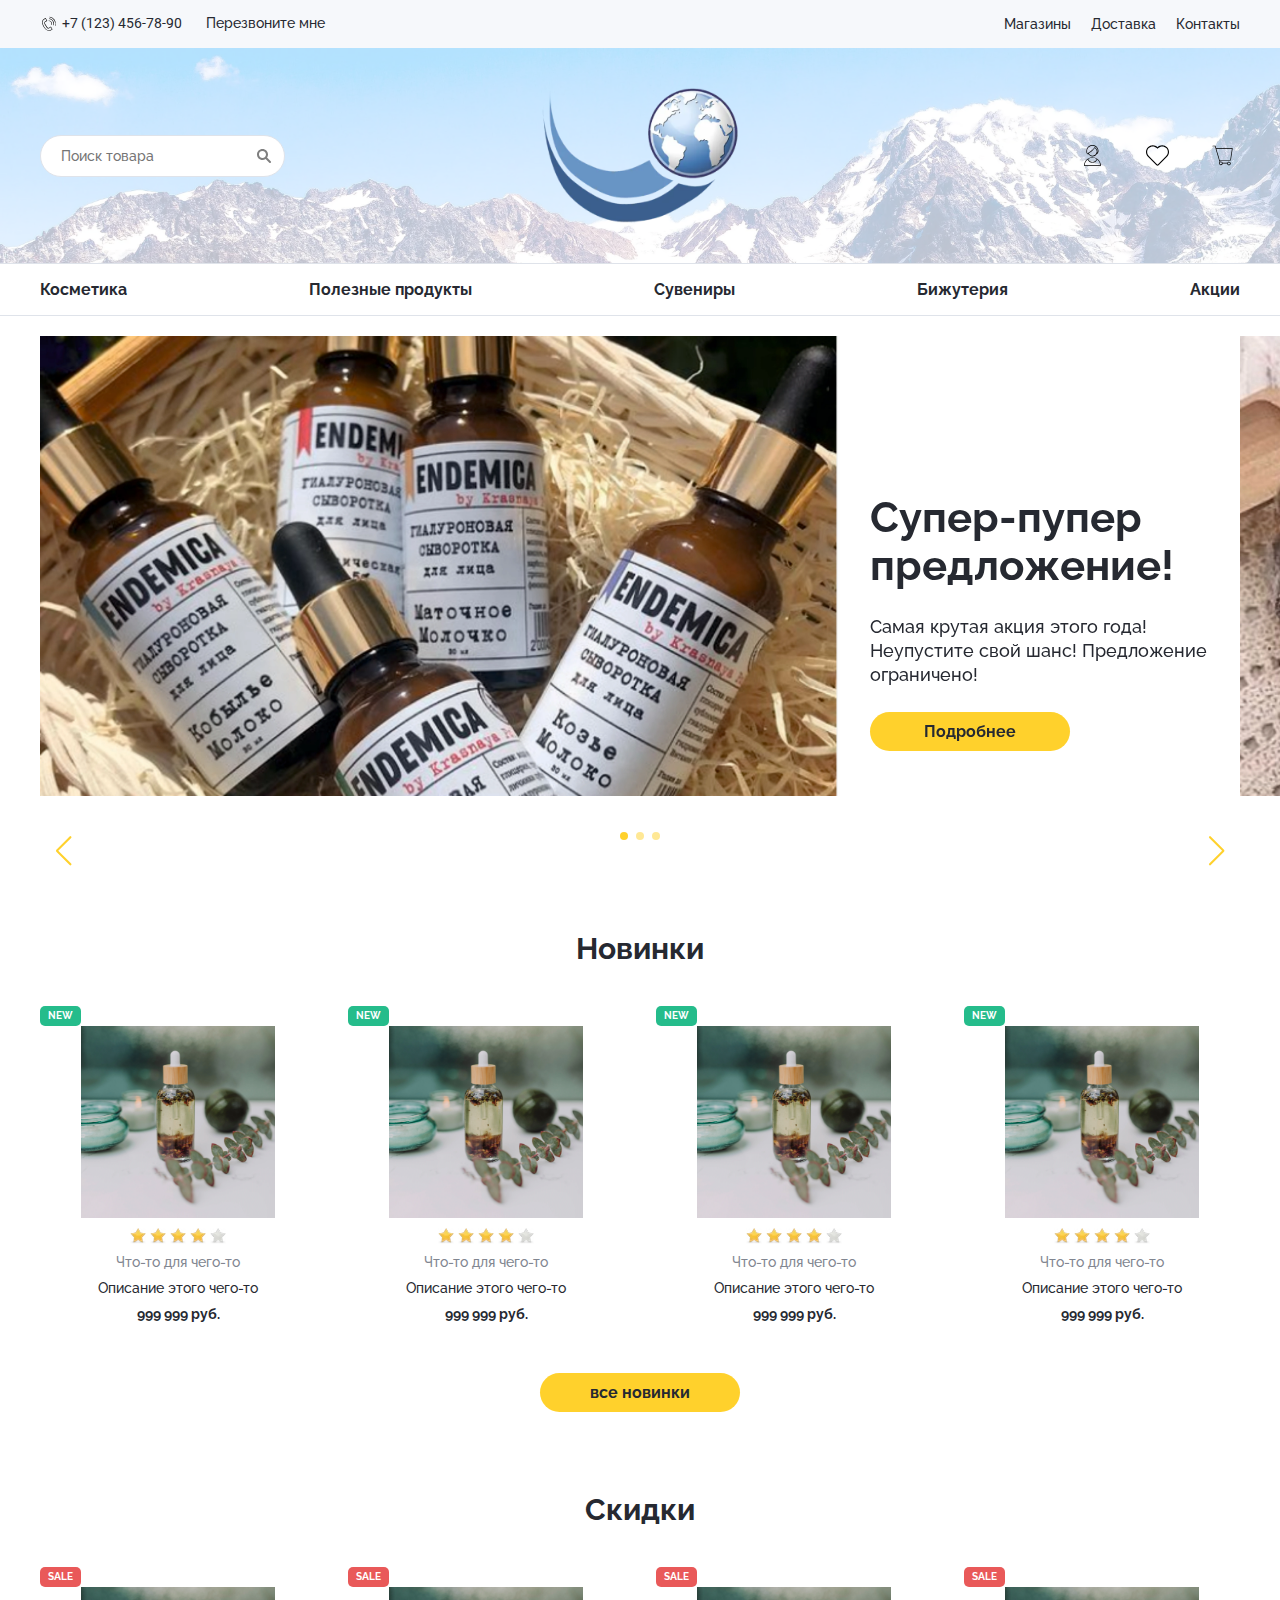
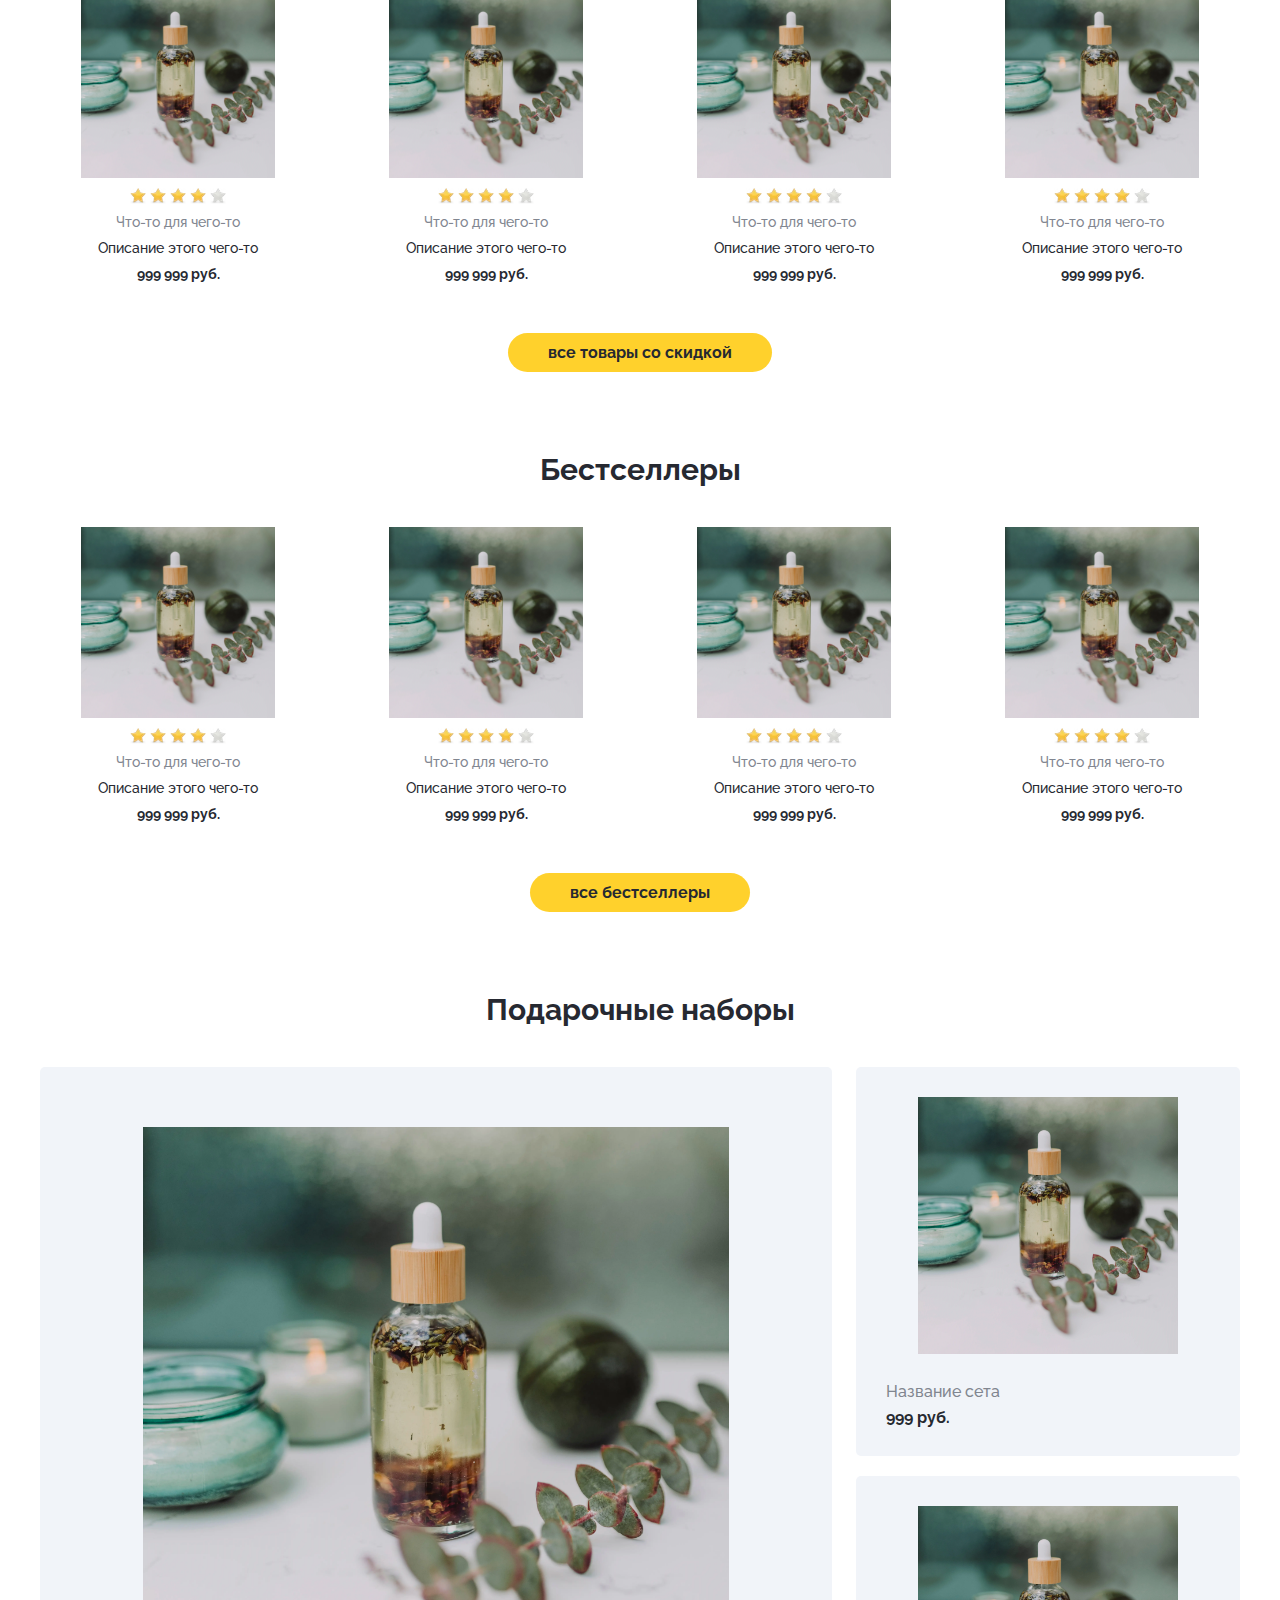
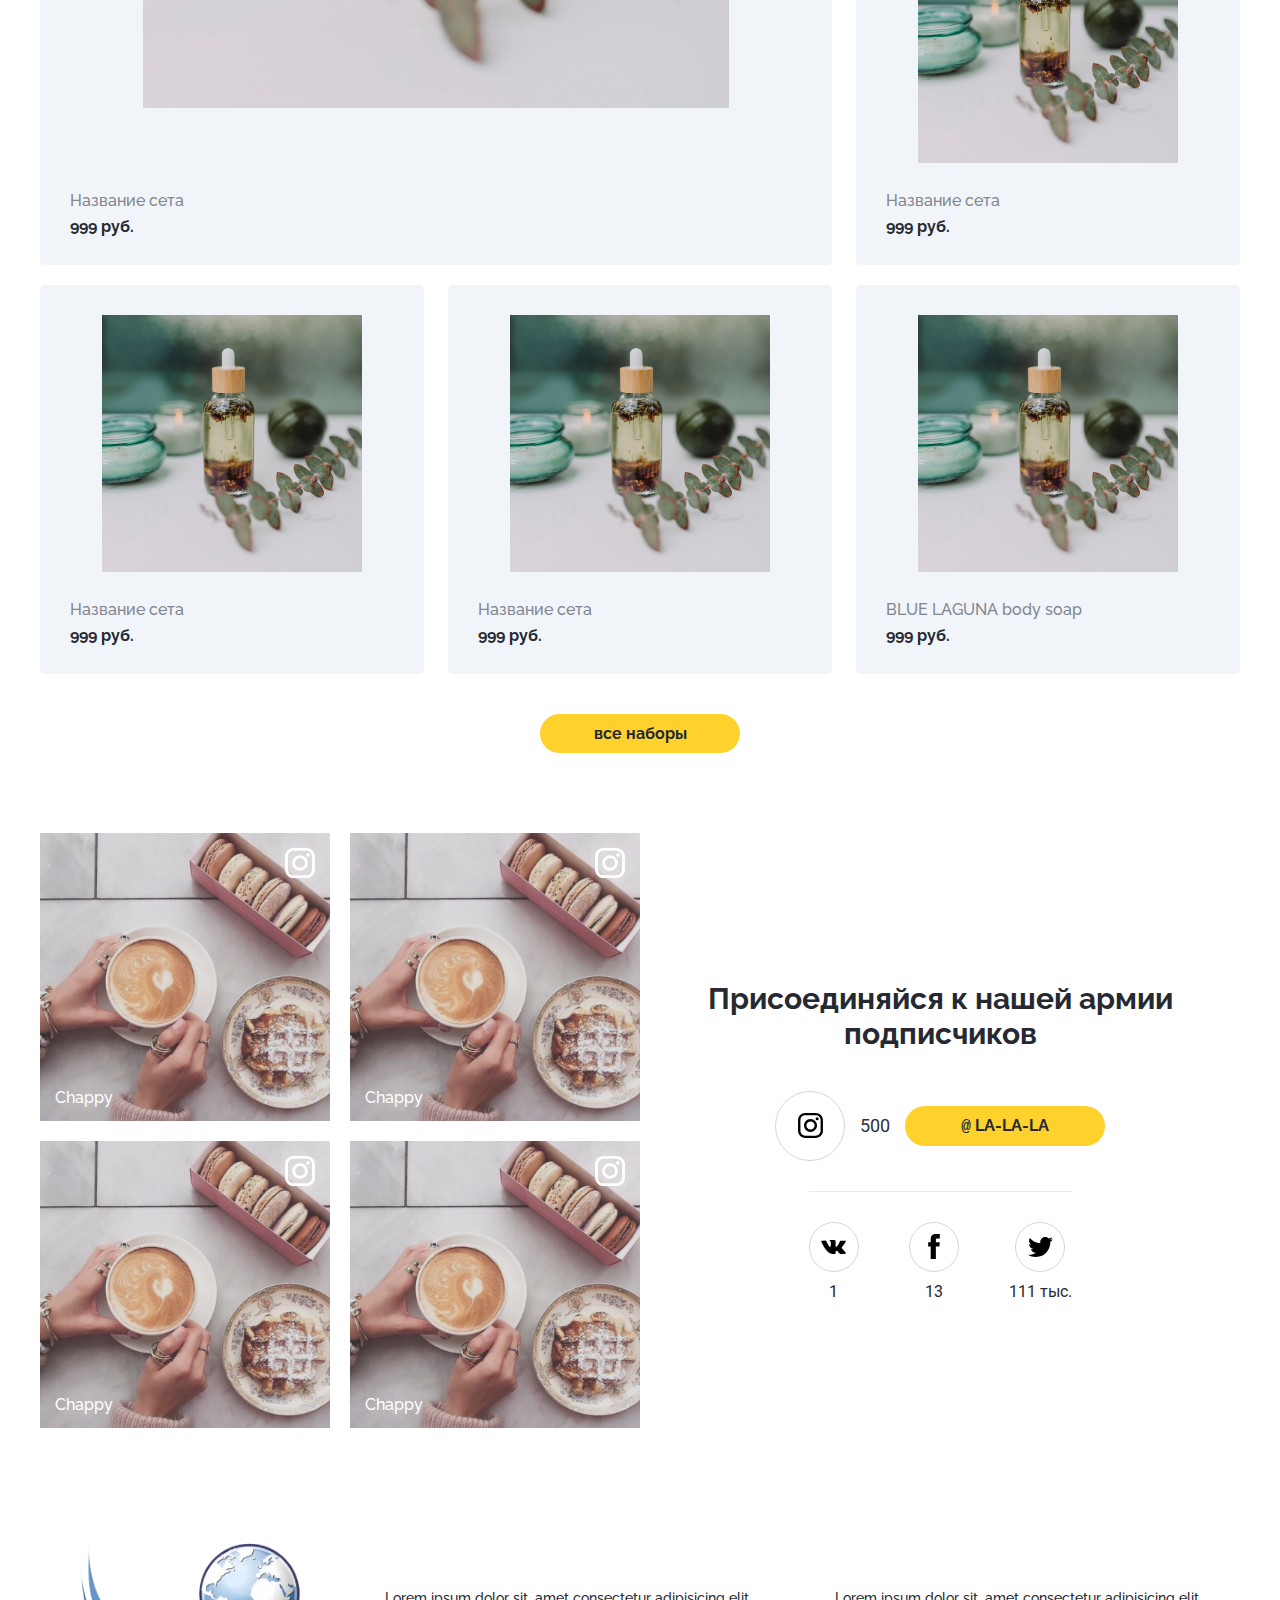
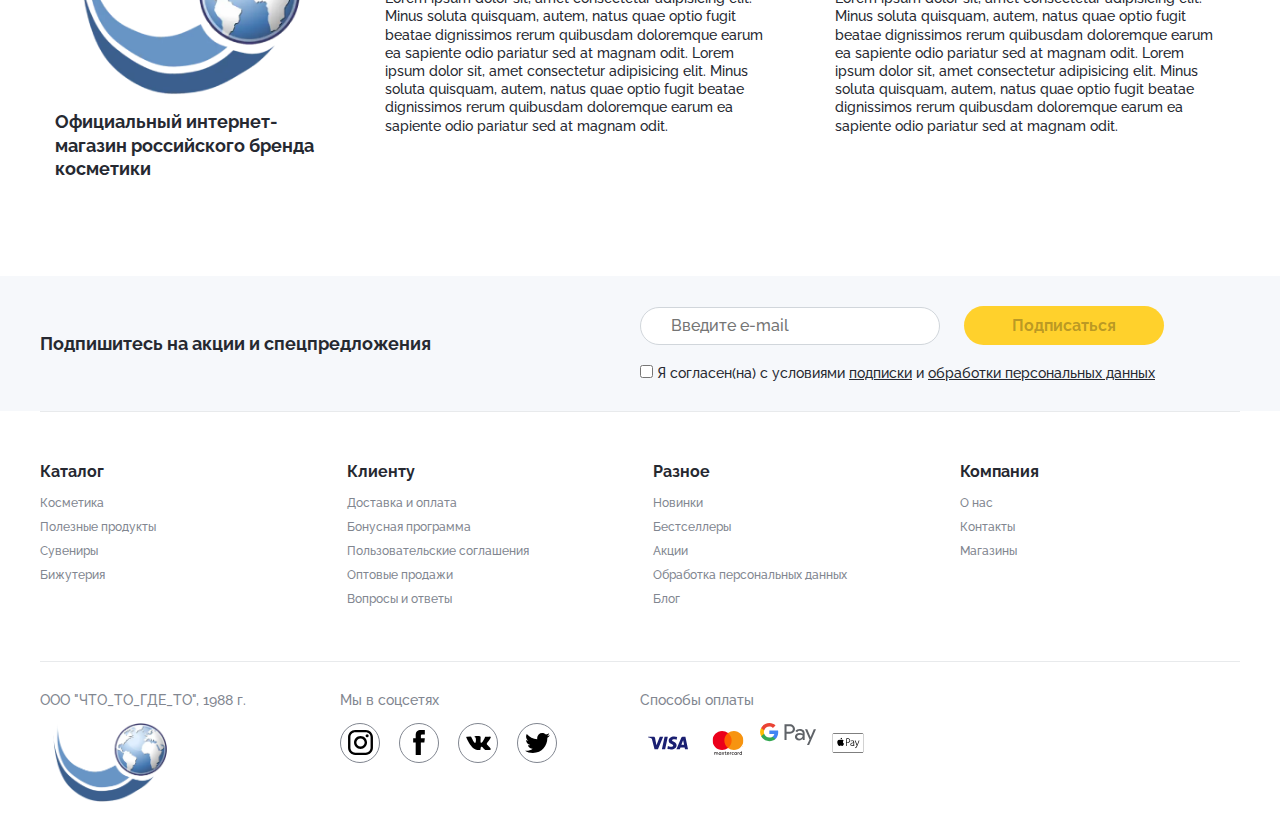
==== commit 7c07fa2c: "Add files via upload" ====
--- a/index.html
+++ b/index.html
@@ -24,33 +24,35 @@
 					</div> 					<ul class="header-top__content-right"> 						<li><a class="animated-link" href="shops.html">Магазины</a></li>-						<li><a class="animated-link" href="#">Доставка</a></li>+						<li><a class="animated-link" href="delivery.html">Доставка</a></li> 						<li><a class="animated-link" href="contacts.html">Контакты</a></li> 					</ul> 				</div> 			</div> 		</div>-		<div class="header-content container">-			<div class="burger">-				<span></span>-			</div>-			<div class="header-content__search">-				<form>-					<input class="search-input" type="search" placeholder="Поиск товара">-					<button type="submit"><picture><source srcset="img/icons/search.svg" type="image/webp"><img src="img/icons/search.svg" class="search-icon" alt="search"></picture></button>-				</form>-			</div>-			<div class="header-content__logo"><a href="index.html"><picture><source srcset="img/logo.webp" type="image/webp"><img src="img/logo.png" alt="logo"></picture></a></div>-			<div class="header-content__enter-buttons">-				<a href="#authorization" class="enter-button popup-link" title="Авторизация">-					<span class="enter-button-icon enter-button-icon-auth"></span>-				</a>-				<a class="enter-button enter-button-fav" href="#" title="Избранное">-					<span class="enter-button-icon enter-button-icon-fav"></span>-				</a>-				<a class="enter-button" href="#" title="Корзина">-					<span class="enter-button-icon enter-button-icon-cart"></span>-				</a>+		<div class="header-main">+			<div class="header-content container">+				<div class="burger">+					<span></span>+				</div>+				<div class="header-content__search">+					<form>+						<input class="search-input" type="search" placeholder="Поиск товара">+						<button type="submit"><picture><source srcset="img/icons/search.svg" type="image/webp"><img src="img/icons/search.svg" class="search-icon" alt="search"></picture></button>+					</form>+				</div>+				<div class="header-content__logo"><a href="index.html"><picture><source srcset="img/logo.webp" type="image/webp"><img src="img/logo.png" alt="logo"></picture></a></div>+				<div class="header-content__enter-buttons">+					<a href="#authorization" class="enter-button popup-link" title="Авторизация">+						<span class="enter-button-icon enter-button-icon-auth"></span>+					</a>+					<a class="enter-button enter-button-fav" href="#" title="Избранное">+						<span class="enter-button-icon enter-button-icon-fav"></span>+					</a>+					<a class="enter-button" href="cart.html" title="Корзина">+						<span class="enter-button-icon enter-button-icon-cart"></span>+					</a>+				</div> 			</div> 		</div> 		<div class="main-nav-icons"></div>@@ -124,7 +126,7 @@
 			<div class="baner-init swiper-container"> 				<div class="swiper-wrapper"> 					<div class="baner-container-item swiper-slide">-						<a class="baner-img" href="#" target="_blank"><picture><source srcset="img/sale.webp" type="image/webp"><img src="img/sale.jpg" alt="Супер предложение"></picture></a>+						<a class="baner-img" href="#" target="_blank"><picture><source srcset="img/sale1.webp" type="image/webp"><img src="img/sale1.jpg" alt="Супер предложение"></picture></a> 						<div class="baner-description"> 							<h2 class="baner-description-title">Супер-пупер предложение!</h2> 							<p class="baner-description-text">Самая крутая акция этого года! Неупустите свой шанс!@@ -134,7 +136,7 @@
 						</div> 					</div> 					<div class="baner-container-item swiper-slide">-						<a class="baner-img" href="#" target="_blank"><picture><source srcset="img/sale.webp" type="image/webp"><img src="img/sale.jpg" alt="Супер предложение"></picture></a>+						<a class="baner-img" href="#" target="_blank"><picture><source srcset="img/sale2.webp" type="image/webp"><img src="img/sale2.jpg" alt="Супер предложение"></picture></a> 						<div class="baner-description"> 							<h2 class="baner-description-title">Супер-пупер-пупер предложение!</h2> 							<p class="baner-description-text">Самая крутая акция этого года! Неупустите свой шанс!@@ -143,7 +145,7 @@
 						</div> 					</div> 					<div class="baner-container-item swiper-slide">-						<a class="baner-img" href="#" target="_blank"><picture><source srcset="img/sale.webp" type="image/webp"><img src="img/sale.jpg" alt="Супер предложение"></picture></a>+						<a class="baner-img" href="#" target="_blank"><picture><source srcset="img/sale3.webp" type="image/webp"><img src="img/sale3.jpg" alt="Супер предложение"></picture></a> 						<div class="baner-description"> 							<h2 class="baner-description-title">Супер-пупер-пупер-пупер предложение!</h2> 							<p class="baner-description-text">Самая крутая акция этого года! Неупустите свой шанс!@@ -880,7 +882,7 @@
 				<h3 class="footer-nav-title">Клиенту</h3> 				<ul class="footer-nav-list"> 					<li class="footer-nav-item">-						<a href="#" class="animated-link">Доставка и оплата</a>+						<a href="delivery.html" class="animated-link">Доставка и оплата</a> 					</li> 					<li class="footer-nav-item"> 						<a href="#" class="animated-link">Бонусная программа</a>--- a/css/style.min.css
+++ b/css/style.min.css
@@ -1 +1 @@
-@charset "UTF-8";*{padding:0;margin:0;border:0}*,:after,:before{-webkit-box-sizing:border-box;box-sizing:border-box}:active,:focus{outline:0}a:active,a:focus{outline:0}aside,footer,header,nav{display:block}body,html{height:100%;width:100%;font-size:100%;font-size:14px;-ms-text-size-adjust:100%;-moz-text-size-adjust:100%;-webkit-text-size-adjust:100%}button,input,textarea{font-family:inherit}input::-ms-clear{display:none}button{cursor:pointer;background:inherit;display:inline-block}button::-moz-focus-inner{padding:0;border:0}a,a:visited{text-decoration:none;color:inherit}a:hover{text-decoration:none}ul li{list-style:none}img{vertical-align:top}h1,h2,h3,h4,h5,h6{font-size:inherit;font-weight:400}@font-face{font-family:Raleway;font-display:swap;src:url(../fonts/Raleway-Light.woff) format("woff"),url(../fonts/Raleway-Light.woff2) format("woff2");font-style:300;font-weight:light}@font-face{font-family:Raleway;font-display:swap;src:url(../fonts/Raleway-Regular.woff) format("woff"),url(../fonts/Raleway-Regular.woff2) format("woff2");font-style:400;font-weight:regular}@font-face{font-family:Raleway;font-display:swap;src:url(../fonts/Raleway-Medium.woff) format("woff"),url(../fonts/Raleway-Medium.woff2) format("woff2");font-style:500;font-weight:medium}@font-face{font-family:Raleway;font-display:swap;src:url(../fonts/Raleway-Bold.woff) format("woff"),url(../fonts/Raleway-Bold.woff2) format("woff2");font-style:600;font-weight:700}@font-face{font-family:Roboto;font-display:swap;src:url(../fonts/Roboto-Regular.woff) format("woff"),url(../fonts/Roboto-Regular.woff2) format("woff2");font-style:400;font-weight:regular}body{position:relative;font-family:Raleway,sans-serif;color:#262931}body.lock{overflow:hidden}img{max-width:100%}.container{max-width:1230px;margin:0 auto;padding:0 15px}.section-title{margin-bottom:40px;font-size:30px;font-weight:600;text-align:center}.btn{display:inline-block;min-width:200px;padding:10px 40px;text-align:center;font-size:16px;background-color:#ffd12c;border-radius:40px;-webkit-transition:all .3s ease 0s;-o-transition:all .3s ease 0s;transition:all .3s ease 0s}.btn:hover{background-color:#ffea2c}.btn-bold{font-weight:600}.number{font-family:Roboto,sans-serif}.animated-link{position:relative}.animated-link:before{content:"";position:absolute;bottom:0;left:0;height:1px;width:0;background-color:#262931}.animated-link:hover:before{width:100%;-webkit-transition:all .4s ease 0s;-o-transition:all .4s ease 0s;transition:all .4s ease 0s}.animated-link:after{content:"";position:absolute;bottom:0;right:0;height:1px;width:0;background-color:#262931;-webkit-transition:all .5s ease .3s;-o-transition:all .5s ease .3s;transition:all .5s ease .3s}.animated-link:hover:after{width:100%}.burger{position:relative;display:none;width:18px;height:18px;cursor:pointer}.burger span{display:inline-block;position:absolute;top:8px;height:2px;width:20px;background-color:#000}.burger:before{content:"";position:absolute;top:0;left:0;height:2px;width:20px;background-color:#000}.burger:after{content:"";position:absolute;bottom:0;left:0;height:2px;width:20px;background-color:#000}.burger.active span{display:none}.burger.active:before{top:44.5%;-webkit-transform:rotate(45deg);-ms-transform:rotate(45deg);transform:rotate(45deg)}.burger.active:after{bottom:44.5%;-webkit-transform:rotate(-45deg);-ms-transform:rotate(-45deg);transform:rotate(-45deg)}.header-top{width:100%;background-color:#f6f8fb}.header-top__content{display:-webkit-box;display:-ms-flexbox;display:flex;-webkit-box-pack:justify;-ms-flex-pack:justify;justify-content:space-between;-webkit-box-align:center;-ms-flex-align:center;align-items:center;padding:15px 0}.header-top__content-left{-webkit-box-flex:0;-ms-flex:0 0 50%;flex:0 0 50%}.header-top__content-left .tel-icon{max-width:18px}.header-top__content-left a{margin:0 20px 0 0}.header-top__content-tel{font-family:Roboto,serif}.header-top__content-right{-webkit-box-flex:0;-ms-flex:0 0 50%;flex:0 0 50%;display:-webkit-box;display:-ms-flexbox;display:flex;-webkit-box-pack:end;-ms-flex-pack:end;justify-content:flex-end;-webkit-box-align:center;-ms-flex-align:center;align-items:center}.header-top__content-right a{margin-left:20px}.header-top a{padding-top:5px}.header-content{display:-webkit-box;display:-ms-flexbox;display:flex;-webkit-box-pack:justify;-ms-flex-pack:justify;justify-content:space-between;-webkit-box-align:center;-ms-flex-align:center;align-items:center;padding:40px 15px}.header-content__search{-webkit-box-flex:0;-ms-flex:0 1 33.333%;flex:0 1 33.333%}.header-content__search form{display:-webkit-inline-box;display:-ms-inline-flexbox;display:inline-flex;-webkit-box-pack:justify;-ms-flex-pack:justify;justify-content:space-between;-webkit-box-align:center;-ms-flex-align:center;align-items:center;max-width:250px;border:1px solid #dfe3ea;border-radius:40px;padding:5px 5px}.header-content__search form button{display:inline-block;height:30px;width:30px;border-radius:50%}.header-content__search form button:hover{background-color:#dfe3ea}.header-content__logo{-webkit-box-flex:0;-ms-flex:0 1 20%;flex:0 1 20%;text-align:center;font-size:30px}.header-content__enter-buttons{-webkit-box-flex:0;-ms-flex:0 1 33.333%;flex:0 1 33.333%;display:-webkit-box;display:-ms-flexbox;display:flex;-webkit-box-pack:end;-ms-flex-pack:end;justify-content:flex-end;-webkit-box-align:center;-ms-flex-align:center;align-items:center}.search-input{padding:5px 15px;border-radius:40px;font-size:14px}.enter-button{display:-webkit-inline-box;display:-ms-inline-flexbox;display:inline-flex;-webkit-box-pack:center;-ms-flex-pack:center;justify-content:center;-webkit-box-align:center;-ms-flex-align:center;align-items:center;height:35px;width:35px;margin-left:30px;border-radius:50%;overflow:hidden}.enter-button-icon{display:inline-block;height:30px;width:30px;border-radius:50%;background-position:center;background-repeat:no-repeat;background-size:75%}.enter-button-icon-auth{background-image:url(../img/icons/authorization.svg)}.enter-button-icon-fav{background-image:url(../img/icons/favorites.svg)}.enter-button-icon-cart{background-image:url(../img/icons/cart.svg)}.enter-button:hover{background-color:#f6f8fb;-webkit-box-shadow:0 0 15px #f6f8fb;box-shadow:0 0 15px #f6f8fb}.search-icon{max-width:100%}.main-nav{position:relative;width:100%;padding:10px 0;border-top:1px solid #dfe3ea;border-bottom:1px solid #dfe3ea}.main-nav__list{display:-webkit-box;display:-ms-flexbox;display:flex;-webkit-box-pack:justify;-ms-flex-pack:justify;justify-content:space-between}.main-nav__list-item{position:relative;font-size:16px}.main-nav-link{position:relative;display:inline-block;padding:6px 0}.main-nav-link:after{content:"";position:absolute;bottom:0;right:50%;height:3px;width:0;background-color:#ffd12c;-webkit-transition:all .5s ease 0s;-o-transition:all .5s ease 0s;transition:all .5s ease 0s}.main-nav-link:hover:after{width:15px}.main-nav-link:before{content:"";position:absolute;bottom:0;left:50%;height:3px;width:0;background-color:#ffd12c;-webkit-transition:all .5s ease 0s;-o-transition:all .5s ease 0s;transition:all .5s ease 0s}.main-nav-link:hover:before{width:15px}.main-nav-submenu{position:absolute;top:100%;left:0;min-width:100%;background-color:#fff;opacity:0;z-index:-9;-webkit-transition:all .5s ease 0s;-o-transition:all .5s ease 0s;transition:all .5s ease 0s}.main-page .main-nav-submenu{display:none}.main-nav-submenu:hover{opacity:1;z-index:999}.main-nav-submenu.active{opacity:1;z-index:999}.main-nav-submenu-container{display:-webkit-box;display:-ms-flexbox;display:flex}.main-nav-submenu-column{margin:30px 0}.main-nav-submenu-column:not(:last-child){margin-right:50px}.main-nav-submenu-title{margin-bottom:10px;font-weight:600}.main-nav-submenu-link{display:inline-block;margin-bottom:10px}.main-nav-submenu-link:hover{color:#818690}.baner{margin:20px 0 80px}.baner-container-item{display:-webkit-box;display:-ms-flexbox;display:flex}.baner-img{display:block;-webkit-box-flex:0;-ms-flex:0 0 66.66%;flex:0 0 66.66%}.baner-description{-webkit-box-flex:1;-ms-flex:1 0 33.33%;flex:1 0 33.33%;display:-webkit-box;display:-ms-flexbox;display:flex;-webkit-box-orient:vertical;-webkit-box-direction:normal;-ms-flex-direction:column;flex-direction:column;-webkit-box-pack:end;-ms-flex-pack:end;justify-content:flex-end;-webkit-box-align:start;-ms-flex-align:start;align-items:start;padding:45px 30px}.baner-description-title{margin-bottom:25px;font-size:42px;line-height:48px;font-weight:600}.baner-description-text{margin-bottom:25px;font-size:18px;line-height:24px}.swiper-navigation{position:relative;display:-webkit-box;display:-ms-flexbox;display:flex;-webkit-box-pack:center;-ms-flex-pack:center;justify-content:center;-webkit-box-align:center;-ms-flex-align:center;align-items:center}.swiper-button-next:after,.swiper-button-prev:after{font-size:30px;color:#ffd12c}.swiper-button-next.swiper-button-disabled,.swiper-button-prev.swiper-button-disabled{opacity:.5}.swiper-pagination-bullet{background:#ffd12c;opacity:.5}.swiper-pagination-bullet.swiper-pagination-bullet-active{opacity:1}.swiper-pagination-bullet:not(:last-child){margin-right:10px}.catalog-section{margin-bottom:80px;text-align:center}.product-list{display:-webkit-box;display:-ms-flexbox;display:flex;-webkit-box-align:stretch;-ms-flex-align:stretch;align-items:stretch;-ms-flex-wrap:wrap;flex-wrap:wrap;margin:-16px;margin-bottom:20px}.product-item{position:relative;-webkit-box-flex:0;-ms-flex:0 0 25%;flex:0 0 25%;display:-webkit-box;display:-ms-flexbox;display:flex;-webkit-box-orient:vertical;-webkit-box-direction:normal;-ms-flex-direction:column;flex-direction:column;-webkit-box-align:center;-ms-flex-align:center;align-items:center;padding:16px;border-radius:30px;text-align:center}.product-item:hover .product-hov{display:-webkit-box;display:-ms-flexbox;display:flex;-webkit-box-orient:vertical;-webkit-box-direction:normal;-ms-flex-direction:column;flex-direction:column;-webkit-box-pack:justify;-ms-flex-pack:justify;justify-content:space-between}.product-item-link::before{content:"";width:100%;height:100%;position:absolute;top:0;left:0;z-index:4}.product-image{display:inline-block;max-width:70%;margin-bottom:10px}.product-rating{margin-bottom:10px}.product-rating-star{height:16px}.product-name{margin-bottom:10px;font-size:14px;line-height:16px;font-weight:300;color:#818690}.product-description{margin-bottom:10px;font-size:14px;line-height:16px}.product-price{margin-bottom:15px;font-size:14px;line-height:16px;font-weight:600}.product-description,.product-image,.product-item picture,.product-name,.product-price,.product-rating{z-index:2}.product-hov{position:absolute;top:0;left:0;display:none;width:100%;height:125%;padding:10px 20px;border-radius:10px;-webkit-box-shadow:0 0 15px #a4a7ac;box-shadow:0 0 15px #a4a7ac;background-color:#fff}.product-features{-ms-flex-item-align:start;align-self:flex-start;z-index:5}.product-shortcuts{padding:5px 8px;margin-right:0 5px;border-radius:5px;text-transform:uppercase;font-size:10px;line-height:1;font-weight:600;color:#fff}.product-shortcuts-new{display:none;background-color:#25bc8b}.product-shortcuts-sale{display:none;background-color:#e95959}.new-list .product-shortcuts-new,.sale-list .product-shortcuts-sale{display:inline-block}.product-favorite-btn{-ms-flex-item-align:end;align-self:flex-end;display:-webkit-inline-box;display:-ms-inline-flexbox;display:inline-flex;-webkit-box-pack:center;-ms-flex-pack:center;justify-content:center;-webkit-box-align:center;-ms-flex-align:center;align-items:center;width:35px;height:35px;border-radius:50%;z-index:5}.product-favorite-icon{display:inline-block;width:20px;height:20px;background-image:url(../img/icons/favorites.svg);background-position:center center;background-repeat:no-repeat;background-size:contain}.product-favorite-btn:hover{background-color:#f6f8fb;-webkit-box-shadow:0 0 15px #f6f8fb;box-shadow:0 0 15px #f6f8fb}.product-buttons{margin:0 -20px -10px;padding-bottom:10px;border-radius:10px;background-color:#fff;z-index:9}.add-to-cart-btn{margin-bottom:10px}.add-to-cart-icon{display:inline-block;width:15px;height:15px;margin-right:10px;background-image:url(../img/icons/cart.svg);background-position:center;background-repeat:no-repeat;background-size:contain;-webkit-transform:translateY(2px);-ms-transform:translateY(2px);transform:translateY(2px)}.quick-view-btn{border:1px solid #e4e4e4;background-color:#fff}.quick-view-btn:hover{background-color:#e4e4e4}.quick-view-btn-icon{display:inline-block;width:15px;height:15px;margin-right:10px;background-image:url(../img/icons/eye.svg);background-position:center center;background-repeat:no-repeat;background-size:contain;-webkit-transform:translateY(2px);-ms-transform:translateY(2px);transform:translateY(2px)}.sets{margin-bottom:80px;text-align:center}.sets-catalog{display:-webkit-box;display:-ms-flexbox;display:flex;-webkit-box-pack:justify;-ms-flex-pack:justify;justify-content:space-between;-webkit-box-align:stretch;-ms-flex-align:stretch;align-items:stretch;-ms-flex-wrap:wrap;flex-wrap:wrap;margin-bottom:20px}.sets-catalog-item{-webkit-box-flex:0;-ms-flex:0 0 32%;flex:0 0 32%;margin-bottom:20px}.sets-catalog-big{-webkit-box-flex:0;-ms-flex:0 0 66%;flex:0 0 66%}.sets-catalog-item-2{display:-webkit-box;display:-ms-flexbox;display:flex;-webkit-box-orient:vertical;-webkit-box-direction:normal;-ms-flex-direction:column;flex-direction:column;-webkit-box-pack:justify;-ms-flex-pack:justify;justify-content:space-between}.sets-card{position:relative;display:-webkit-box;display:-ms-flexbox;display:flex;-webkit-box-orient:vertical;-webkit-box-direction:normal;-ms-flex-direction:column;flex-direction:column;-webkit-box-pack:justify;-ms-flex-pack:justify;justify-content:space-between;height:100%;padding:30px;background-color:#f1f4f9;border-radius:5px;color:#818690}.sets-catalog-item-img{display:block;margin:0 auto 30px;max-width:80%}.sets-catalog-item-name{-webkit-box-flex:1;-ms-flex:1 1 auto;flex:1 1 auto;display:block;margin-bottom:10px;font-size:16px;font-weight:300;line-height:1;text-align:left}.sets-catalog-item-name:after{content:"";position:absolute;top:0;left:0;width:100%;height:100%}.sets-catalog-item-price{font-size:16px;font-weight:600;line-height:1;text-align:left;color:#262931}.sets-catalog-big .sets-card{min-height:100%;padding:60px 30px 30px}.sets-catalog-big .sets-catalog-item-img{margin:0 auto 60px}.sets-catalog-item-2 .sets-card:not(:last-child){margin-bottom:20px}.social-army{margin-bottom:80px}.social-army-container{display:-webkit-box;display:-ms-flexbox;display:flex;-webkit-box-align:center;-ms-flex-align:center;align-items:center}.social-army-fotos{-webkit-box-flex:0;-ms-flex:0 0 50%;flex:0 0 50%;display:-webkit-box;display:-ms-flexbox;display:flex;-webkit-box-pack:justify;-ms-flex-pack:justify;justify-content:space-between;-ms-flex-wrap:wrap;flex-wrap:wrap}.social-army-fotos-item{position:relative;-webkit-box-flex:0;-ms-flex:0 0 calc(50% - 10px);flex:0 0 calc(50% - 10px);margin-bottom:20px;overflow:hidden;color:#fff}.social-army-img{-webkit-transition:all .8s ease 0s;-o-transition:all .8s ease 0s;transition:all .8s ease 0s}.social-army-fotos-item:hover .social-army-img{-webkit-transform:scale(1.1);-ms-transform:scale(1.1);transform:scale(1.1)}.social-army-icon{display:block;width:30px;height:30px;position:absolute;top:15px;right:15px;z-index:5;background-image:url(../img/icons/inst-white.svg);background-position:center center;background-repeat:no-repeat;background-size:contain}.social-army-name{position:absolute;bottom:15px;left:15px;z-index:5;font-size:16px;line-height:1}.social-army-link{display:block;position:absolute;width:100%;height:100%;left:0;bottom:0;z-index:2;background-color:rgba(148,148,148,.3);-webkit-transition:all .5s ease 0s;-o-transition:all .5s ease 0s;transition:all .5s ease 0s}.social-army-link:hover{background-color:rgba(148,148,148,0)}.social-army-invite{display:-webkit-box;display:-ms-flexbox;display:flex;-webkit-box-orient:vertical;-webkit-box-direction:normal;-ms-flex-direction:column;flex-direction:column;-webkit-box-pack:center;-ms-flex-pack:center;justify-content:center;-webkit-box-align:center;-ms-flex-align:center;align-items:center;padding:50px}.social-army-invite-insta{display:-webkit-box;display:-ms-flexbox;display:flex;-webkit-box-align:center;-ms-flex-align:center;align-items:center;margin-bottom:30px}.invite-insta-icon{display:-webkit-box;display:-ms-flexbox;display:flex;-webkit-box-pack:center;-ms-flex-pack:center;justify-content:center;-webkit-box-align:center;-ms-flex-align:center;align-items:center;width:70px;height:70px;margin-right:15px;border-radius:50%;border:1px solid #d1d6db}.invite-insta-icon:hover{background-color:#262931;border:1px solid #262931}.inst{display:inline-block;width:25px;height:25px;background-image:url(../img/icons/inst.svg);background-position:center center;background-repeat:no-repeat;background-size:contain}.invite-insta-icon:hover .inst{background-image:url(../img/icons/inst-white.svg)}.invite-insta-count{margin-right:15px;font-family:Roboto,serif;font-size:18px;font-weight:300;color:#2f333b}.social-army-invite-others{display:-webkit-box;display:-ms-flexbox;display:flex;-webkit-box-pack:center;-ms-flex-pack:center;justify-content:center;-webkit-box-align:center;-ms-flex-align:center;align-items:center;padding-top:30px;border-top:1px solid #e8eaec}.invite-others-item{display:-webkit-box;display:-ms-flexbox;display:flex;-webkit-box-orient:vertical;-webkit-box-direction:normal;-ms-flex-direction:column;flex-direction:column;-webkit-box-align:center;-ms-flex-align:center;align-items:center}.invite-others-item:not(:last-child){margin-right:50px}.invite-others-item-link{display:-webkit-box;display:-ms-flexbox;display:flex;-webkit-box-pack:center;-ms-flex-pack:center;justify-content:center;-webkit-box-align:center;-ms-flex-align:center;align-items:center;width:50px;height:50px;margin-bottom:10px;border-radius:50%;border:1px solid #d1d6db}.invite-others-item-link:hover{background-color:#262931;border:1px solid #262931}.invite-others-item-icon{display:inline-block;width:25px;height:25px;background-position:center center;background-repeat:no-repeat;background-size:contain}.vk{background-image:url(../img/icons/vk.svg)}.invite-others-item-link:hover .vk{background-image:url(../img/icons/vk-white.svg)}.fb{background-image:url(../img/icons/fb.svg)}.invite-others-item-link:hover .fb{background-image:url(../img/icons/fb-white.svg)}.twit{background-image:url(../img/icons/twit.svg)}.invite-others-item-link:hover .twit{background-image:url(../img/icons/twit-white.svg)}.invite-others-item-count{font-family:Roboto,sana-serif;font-size:16px}.subscription{padding:30px 0;background-color:#f6f8fb}.subscription-container{display:-webkit-box;display:-ms-flexbox;display:flex;-webkit-box-pack:justify;-ms-flex-pack:justify;justify-content:space-between;-webkit-box-align:center;-ms-flex-align:center;align-items:center}.subscription-title{font-size:18px;font-weight:600}.subscription-form{-webkit-box-flex:0;-ms-flex:0 0 50%;flex:0 0 50%}.subscription-input{width:50%;margin-right:20px;padding:10px 30px;border:1px solid #d1d6db;border-radius:30px;background-color:#fff}.subscription-input::-webkit-input-placeholder{font-size:16px}.subscription-input::-moz-placeholder{font-size:16px}.subscription-input:-ms-input-placeholder{font-size:16px}.subscription-input::-ms-input-placeholder{font-size:16px}.subscription-input::placeholder{font-size:16px}.subscription-agreement{margin-top:20px}.subscription-agreement-check{background-color:#ffd12c}.subscription-agreement-link{text-decoration:underline}.company{margin-bottom:80px}.company-container{display:-webkit-box;display:-ms-flexbox;display:flex;-webkit-box-pack:justify;-ms-flex-pack:justify;justify-content:space-between;-webkit-box-align:center;-ms-flex-align:center;align-items:center}.compani-column{-webkit-box-flex:0;-ms-flex:0 0 35%;flex:0 0 35%;padding:15px;font-size:14px;line-height:1.3}.company-logo{-webkit-box-flex:0;-ms-flex:0 0 25%;flex:0 0 25%}.company-logo-desription{margin-top:15px;font-size:18px;font-weight:600}.footer{padding-bottom:30px}.footer-nav{display:-webkit-box;display:-ms-flexbox;display:flex;-webkit-box-pack:justify;-ms-flex-pack:justify;justify-content:space-between;-webkit-box-align:start;-ms-flex-align:start;align-items:flex-start;margin-bottom:30px;padding:50px 0;border-top:1px solid #e8eaec;border-bottom:1px solid #e8eaec}.footer-nav-column{-webkit-box-flex:0;-ms-flex:0 0 calc(25% - 20px);flex:0 0 calc(25% - 20px)}.footer-nav-title{font-size:16px;font-weight:600;margin-bottom:10px}.footer-nav-list .animated-link:after,.footer-nav-list .animated-link:before{background-color:#818690}.footer-nav-item{font-size:12px;line-height:24px;font-weight:300;color:#818690}.footer-info{display:-webkit-box;display:-ms-flexbox;display:flex}.footer-info-item{-webkit-box-flex:0;-ms-flex:0 0 calc(25% - 20px);flex:0 0 calc(25% - 20px);margin-right:20px}.footer-info-title{margin-bottom:15px;font-size:14px;color:#818690}.footer-info-logo{max-width:50%}.footer-info-link{display:-webkit-inline-box;display:-ms-inline-flexbox;display:inline-flex;-webkit-box-pack:center;-ms-flex-pack:center;justify-content:center;-webkit-box-align:center;-ms-flex-align:center;align-items:center;width:40px;height:40px;margin-right:15px;border:1px solid #818690;border-radius:50%}.footer-info-link-icon{display:inline-block;width:25px;height:25px;background-position:center center;background-repeat:no-repeat;background-size:contain}.footer-info-link:hover{border:1px solid #262931;background-color:#262931}.footer-info-link:hover .inst{background-image:url(../img/icons/inst-white.svg)}.footer-info-link:hover .fb{background-image:url(../img/icons/fb-white.svg)}.footer-info-link:hover .vk{background-image:url(../img/icons/vk-white.svg)}.footer-info-link:hover .twit{background-image:url(../img/icons/twit-white.svg)}.footer-info-payment{max-width:20%}.popup{display:none;position:fixed;top:0;left:0;width:100vw;height:100vh;background-color:rgba(0,0,0,.5);z-index:999}.popup.open{display:-webkit-box;display:-ms-flexbox;display:flex;-webkit-box-pack:center;-ms-flex-pack:center;justify-content:center;-webkit-box-align:center;-ms-flex-align:center;align-items:center}.popup-content{position:relative;max-width:60%;max-height:70%;padding:20px;border-radius:15px;-webkit-box-shadow:0 0 15px #000;box-shadow:0 0 15px #000;background-color:#fff}.close-popup{position:relative;width:25px;height:25px;float:right;cursor:pointer}.close-popup:hover{background-color:#f6f8fb}.close-popup-icon:before{content:"";position:absolute;top:12px;left:0;width:100%;height:1px;background-color:#000;-webkit-transform:rotate(45deg);-ms-transform:rotate(45deg);transform:rotate(45deg)}.close-popup-icon:after{content:"";position:absolute;bottom:12px;left:0;width:100%;height:1px;background-color:#000;-webkit-transform:rotate(-45deg);-ms-transform:rotate(-45deg);transform:rotate(-45deg)}.popup-title{font-size:24px;line-height:1;font-weight:600;margin-bottom:20px}.popup-input{display:block;width:100%;padding:15px 20px;margin-bottom:20px;border:1px solid #d1d6db;border-radius:30px;font-size:16px}.call-back-text{margin-bottom:20px}.call-back-btn{width:100%;margin-top:20px;padding:15px 20px;font-size:16px}.authorization-oneclick{display:-webkit-box;display:-ms-flexbox;display:flex;-webkit-box-align:center;-ms-flex-align:center;align-items:center;margin-bottom:20px;font-weight:600}.oneclick-link{width:40px;height:40px;margin-left:15px}.oneclick-link-icon{width:20px;height:20px}.registration-btn{margin-left:10px;margin-bottom:10px;border:1px solid #ffd12c;background-color:#fff}.restore-pass{margin-left:5px;font-size:14px;font-weight:300;text-decoration:underline}.popup-product{display:-webkit-box;display:-ms-flexbox;display:flex}.popup-product-slider{-webkit-box-flex:0;-ms-flex:0 0 45%;flex:0 0 45%;padding:15px;min-width:0}.popup-product-item{-webkit-box-flex:0;-ms-flex:0 0 55%;flex:0 0 55%;padding:15px;text-align:left}.popup-product-image{height:100%;display:-webkit-box;display:-ms-flexbox;display:flex;-webkit-box-pack:center;-ms-flex-pack:center;justify-content:center;-webkit-box-align:center;-ms-flex-align:center;align-items:center;text-align:center}.popup-product-swiper-pagination{display:-webkit-box;display:-ms-flexbox;display:flex;-webkit-box-pack:center;-ms-flex-pack:center;justify-content:center;-webkit-box-align:center;-ms-flex-align:center;align-items:center}.swiper-slide-img{max-width:80%}.popup-product-price-row{display:-webkit-box;display:-ms-flexbox;display:flex;-webkit-box-pack:justify;-ms-flex-pack:justify;justify-content:space-between;-webkit-box-align:center;-ms-flex-align:center;align-items:center;margin-bottom:15px}.popup-product-price-rub{font-size:24px;font-weight:300;line-height:1}.popup-product-price-feedback{text-decoration:underline;font-weight:300}.popup-product-volume{display:inline-block;margin-bottom:15px;padding:5px 10px;border:1px solid #d1d6db;border-radius:3px;font-size:18px}.popup-product-description{margin-bottom:15px}.popup-product-description-link{display:inline-block;position:relative;padding-bottom:7px;margin-bottom:8px;font-weight:600}.popup-product-description-link:not(:last-child){margin-right:15px}.popup-product-description-link:after{content:"";position:absolute;bottom:0;right:50%;height:3px;width:0;background-color:#ffd12c;-webkit-transition:all .5s ease 0s;-o-transition:all .5s ease 0s;transition:all .5s ease 0s}.popup-product-description-link:hover:after{width:15px}.popup-product-description-link:before{content:"";position:absolute;bottom:0;left:50%;height:3px;width:0;background-color:#ffd12c;-webkit-transition:all .5s ease 0s;-o-transition:all .5s ease 0s;transition:all .5s ease 0s}.popup-product-description-link:hover:before{width:15px}.popup-product-description-link.active::after,.popup-product-description-link.active::before{width:15px}.popup-product-description-text{display:none}.popup-product-description-text.active{display:block;margin-bottom:20px;line-height:1.4}.popup-product-form{margin-bottom:20px}.popup-product-form-input{display:inline-block;height:100%;max-width:75px;padding:5px 10px 5px 20px;margin-right:15px;border:1px solid #d1d6db;border-radius:30px;font-size:18px}.popup-product-favorites{display:-webkit-inline-box;display:-ms-inline-flexbox;display:inline-flex;-webkit-box-align:center;-ms-flex-align:center;align-items:center}.popup-product-favorites-icon{display:inline-block;width:15px;height:15px;margin-right:5px;background-image:url(../img/icons/favorites.svg);background-position:center;background-repeat:no-repeat;background-size:contain}.popup-product-favorites-text{text-decoration:underline}.popup-product-favorites-text:hover{text-decoration:none}.catalog-baner{width:100%;background:url(../img/page-baner.jpg) center center no-repeat;background-size:contain}.catalog-title{padding:150px 0;text-align:center;text-transform:uppercase;font-size:65px;font-weight:600;color:#fff}.site-nav{padding-bottom:20px;margin-bottom:20px;border-bottom:1px solid #dfe3ea}.site-nav-categories{display:none;margin:20px 0}.site-nav-categories-list{display:-webkit-box;display:-ms-flexbox;display:flex;-webkit-box-pack:justify;-ms-flex-pack:justify;justify-content:space-between;overflow:auto}.site-nav-categories-item{-webkit-box-flex:0;-ms-flex:0 0 30%;flex:0 0 30%;text-align:center;color:#fff}.site-nav-categories-item:not(:last-child){margin-right:.5%}.site-nav-categories-link{display:inline-block;width:100%;padding:25px 0;border-radius:20px;font-size:20px;font-weight:600;background:url(../img/page-baner.jpg) center no-repeat}.crumbs-list{display:-webkit-box;display:-ms-flexbox;display:flex;-webkit-box-align:center;-ms-flex-align:center;align-items:center;padding:20px 0;margin-bottom:50px}.crumbs-item{margin-right:8px;color:#818690}.crumbs-item:last-child{margin-right:0;color:#000}.crumbs-item-link{margin-right:5px;font-size:14px}.crumbs-item:last-child .crumbs-item-link{pointer-events:none;cursor:default}.crumbs-item-icon{font-size:16px}.crumbs-item:last-child .crumbs-item-icon{display:none}.catalog-filters{display:-webkit-box;display:-ms-flexbox;display:flex;-webkit-box-pack:center;-ms-flex-pack:center;justify-content:center;background-color:#f8f8fc}.catalog-categories{position:relative}.catalog-categories-title{display:inline-block;padding:15px 25px;font-size:16px;font-weight:600;color:#818690}.catalog-categories-title:not(:last-child){border-right:1px solid #edf0f59c}.catalog-categories-title:hover{background-color:#edf0f5}.catalog-categories-icon{display:inline-block;width:15px;height:15px;margin-left:20px;background-image:url(../img/icons/biger-icon.png);background-position:center center;background-repeat:no-repeat;background-size:contain;-webkit-transform:rotate(90deg);-ms-transform:rotate(90deg);transform:rotate(90deg)}.catalog-categories-list{position:absolute;left:0;top:100%;min-width:120%;padding:15px;background-color:#fff;z-index:99;-webkit-transform:scaleY(0);-ms-transform:scaleY(0);transform:scaleY(0);-webkit-transition:all .5s ease 0s;-o-transition:all .5s ease 0s;transition:all .5s ease 0s}.catalog-categories-list.active{-webkit-transform:scaleY(1);-ms-transform:scaleY(1);transform:scaleY(1)}.catalog-categories-item{color:#818690}.catalog-categories-link{font-size:18px;line-height:36px;font-weight:300}.catalog-section-count{text-align:left;font-size:14px;margin-bottom:30px}.product-page .site-nav{border:none}.product-page .crumbs-list{margin:0}.product-page-card{margin-bottom:50px}.product-page-content{display:-webkit-box;display:-ms-flexbox;display:flex;max-width:100%;margin-bottom:30px}.product-page-item-slider{-webkit-box-flex:0;-ms-flex:0 0 60%;flex:0 0 60%;min-width:0}.product-page-image{text-align:center;padding:15px}.product-page-img{max-width:60%}.product-page-slider-navigation{display:none;height:20px}.product-minislider-wrapper{-webkit-box-pack:center;-ms-flex-pack:center;justify-content:center}.product-minislide{text-align:center;opacity:.7;-webkit-transition:opacity .3s easy 0s;-o-transition:opacity .3s easy 0s;transition:opacity .3s easy 0s}.product-minislide.swiper-slide-thumb-active{opacity:1}.product-minislide-image{cursor:pointer}.product-page-item{-webkit-box-flex:0;-ms-flex:0 0 40%;flex:0 0 40%;padding:30px;text-align:left}.product-page-title{margin-bottom:20px;font-size:30px;line-height:1;font-weight:600}.product-page-opinion{display:-webkit-box;display:-ms-flexbox;display:flex;margin-bottom:30px}.product-page-feedback-link{margin-right:10px;font-size:14px;font-weight:300;text-decoration:underline}.product-page-price{margin-bottom:20px;font-size:34px;font-weight:600}.product-page-volume{display:inline-block;margin-bottom:15px;padding:5px 10px;border:1px solid #d1d6db;border-radius:3px}.product-page-article{margin-bottom:30px}.product-page-article-number{font-size:14px;line-height:18px;font-weight:300;color:#818690}.product-page-article-availability{font-size:14px;line-height:18px;font-weight:300;color:#19bb88}.product-page-form{margin-bottom:20px}.product-page-form-input{display:inline-block;height:100%;max-width:75px;padding:5px 10px 5px 20px;margin-right:15px;border:1px solid #d1d6db;border-radius:30px;font-size:18px}.product-page-favorites{display:-webkit-inline-box;display:-ms-inline-flexbox;display:inline-flex;-webkit-box-align:center;-ms-flex-align:center;align-items:center;margin-bottom:20px}.product-page-favorites-icon{display:inline-block;width:15px;height:15px;margin-right:5px;background-image:url(../img/icons/favorites.svg);background-position:center;background-repeat:no-repeat;background-size:contain}.product-page-favorites-text{text-decoration:underline}.product-page-favorites-text:hover{text-decoration:none}.product-page-use-text:not(:last-child){margin-bottom:10px}.product-page-description{padding:30px 0;margin-bottom:50px;background-color:#f6f8fb}.product-page-description-text{max-width:60%;margin:0 auto 20px;text-align:center;line-height:24px}.section-subtitle{max-width:60%;margin:0 auto 20px;font-weight:600}.product-page-description-list{max-width:60%;margin:0 auto}.product-page-description-listitem{list-style-type:disc;margin-left:15px;margin-bottom:20px}.product-page-structure{margin-bottom:50px}.product-page-suitable-container{padding:0 0 50px;overflow:hidden}.product-page-suitable-slider{min-width:0;padding:20px 10px;overflow:visible}.product-suitable-navigation{height:30px;display:-webkit-box;display:-ms-flexbox;display:flex;-webkit-box-pack:center;-ms-flex-pack:center;justify-content:center;-webkit-box-align:center;-ms-flex-align:center;align-items:center}.product-suitable-navigation .swiper-button-next,.product-suitable-navigation .swiper-button-prev{z-index:0}.product-page-feedback-list{max-width:80%;margin:0 auto 30px}.product-page-feedback-head{display:-webkit-box;display:-ms-flexbox;display:flex;-webkit-box-align:center;-ms-flex-align:center;align-items:center}.product-page-feedback-username{margin:15px 15px 15px 0;font-weight:600}.product-page-feedback-date{-webkit-box-flex:1;-ms-flex:1 0 auto;flex:1 0 auto;font-weight:300;text-align:right;color:#818690}.product-page-feedback-text{padding-bottom:20px;border-bottom:1px solid #e8eaec;font-size:14px}.product-page-feedback-answer{margin-left:50px}.product-page-feedback-form{max-width:80%;margin:0 auto 50px}.feedback-form-rating{display:-webkit-box;display:-ms-flexbox;display:flex;-webkit-box-align:center;-ms-flex-align:center;align-items:center;margin-bottom:20px}.feedback-form-rating-list{display:-webkit-box;display:-ms-flexbox;display:flex;margin-left:15px}.feedback-form-rating-star{display:-webkit-inline-box;display:-ms-inline-flexbox;display:inline-flex;-webkit-box-pack:center;-ms-flex-pack:center;justify-content:center;-webkit-box-align:center;-ms-flex-align:center;align-items:center}.feedback-form-rating-img{display:inline-block;width:20px;height:20px;background-image:url(../img/icons/star-empty.png);background-position:center center;background-repeat:no-repeat;background-size:contain}.feedback-form-textarea{display:block;width:100%;height:200px;margin:20px 0;padding:20px;border:1px solid #e4e4e4;border-radius:10px}.feedback-form-inputs{display:-webkit-box;display:-ms-flexbox;display:flex;-webkit-box-pack:space-evenly;-ms-flex-pack:space-evenly;justify-content:space-evenly;margin-bottom:20px}.feedback-form-input{min-width:45%;padding:15px;border:1px solid #e4e4e4;border-radius:30px}.btn-feedback{text-align:center;margin:0 auto}.shops-content{display:-webkit-box;display:-ms-flexbox;display:flex;-webkit-box-pack:justify;-ms-flex-pack:justify;justify-content:space-between;-webkit-box-align:center;-ms-flex-align:center;align-items:center;margin:0 0 30px 0}.shops-content-column{-webkit-box-flex:0;-ms-flex:0 0 calc(50% - 20px);flex:0 0 calc(50% - 20px)}.shops-content-item{padding:20px 0;border-bottom:1px solid #d1d6db}.shops-content-name{font-size:24px;font-weight:600;margin-bottom:15px}.shops-content-address{margin-bottom:15px}.shops-content-opening{margin-bottom:15px}.shops-content-phone{font-size:20px}.shops-content-map{width:100%}.contacts{padding:30px 0}.contacts-list{display:-webkit-box;display:-ms-flexbox;display:flex;-webkit-box-pack:justify;-ms-flex-pack:justify;justify-content:space-between;-ms-flex-wrap:wrap;flex-wrap:wrap}.contacts-item{-webkit-box-flex:0;-ms-flex:0 0 calc(50% - 20px);flex:0 0 calc(50% - 20px);margin-bottom:30px}.contacts-item-title{font-size:20px;font-weight:600;margin-bottom:20px}.contacts-item-text{margin-bottom:15px}.contacts-item-link{font-size:18px;text-decoration:underline}@media (max-width:1200px){.container{max-width:970px}.btn{padding:10px 20px;font-size:14px}.baner-description{padding:20px}.baner-description-title{margin-bottom:20px;font-size:30px;line-height:38px;text-align:center}.baner-description-text{margin-bottom:20px;font-size:16px;line-height:22px}.subscription-title{text-align:center}.popup-content{max-width:70%;padding:20px}.popup-title{font-size:20px;margin-bottom:15px}.popup-product-price-row{margin-bottom:10px}.popup-product-price-rub{font-size:20px}.popup-product-volume{margin-bottom:10px;font-size:16px}.popup-product-description{margin-bottom:10px}.popup-product-description-link{padding-bottom:5px;margin-bottom:5px;font-size:14px}.popup-product-description-text.active{margin-bottom:15px;font-size:12px;line-height:1.3}.popup-product-form{margin-bottom:15px}.popup-product-favorites-icon{width:12px;height:12px}.footer-info-link{width:30px;height:30px;margin-right:10px}.footer-info-link-icon{width:20px;height:20px}}@media (max-width:992px){.container{max-width:750px}.btn{min-width:170px}.baner,.catalog-section,.company,.sets,.social-army{margin-bottom:50px}.inst{background-image:url(../img/icons/inst.svg)}.vk{background-image:url(../img/icons/vk.svg)}.fb{background-image:url(../img/icons/fb.svg)}.twit{background-image:url(../img/icons/twit.svg)}.main-nav-submenu{display:none}.site-nav-categories{display:block}.baner-container-item{-webkit-box-orient:vertical;-webkit-box-direction:normal;-ms-flex-direction:column;flex-direction:column}.baner-description{-webkit-box-align:center;-ms-flex-align:center;align-items:center}.baner-description-text{text-align:center}.product-item{-webkit-box-flex:0;-ms-flex:0 0 33.333%;flex:0 0 33.333%;padding:16px}.product-item:hover .product-hov{display:none}.hide-span,.quick-view-btn{display:none}.social-army-invite{padding:20px}.subscription-container{-webkit-box-orient:vertical;-webkit-box-direction:normal;-ms-flex-direction:column;flex-direction:column}.subscription-title{margin-bottom:15px}.company-container{-ms-flex-wrap:wrap;flex-wrap:wrap}.compani-column{-webkit-box-flex:0;-ms-flex:0 0 50%;flex:0 0 50%}.company-logo{-webkit-box-flex:0;-ms-flex:0 0 70%;flex:0 0 70%;margin:0 auto;display:-webkit-box;display:-ms-flexbox;display:flex;-webkit-box-pack:center;-ms-flex-pack:center;justify-content:center;-webkit-box-align:center;-ms-flex-align:center;align-items:center}.company-logo-desription{-webkit-box-flex:0;-ms-flex:0 0 70%;flex:0 0 70%}.footer-info-item{-webkit-box-flex:0;-ms-flex:0 0 calc(30% - 20px);flex:0 0 calc(30% - 20px);margin-right:20px}.popup-content{max-height:100%;padding:10px}.catalog-title{padding:125px 0;font-size:50px}.site-nav{padding:0}.site-nav-crumbs{display:none}.catalog-filters{display:none}.product-page-slider-navigation{display:-webkit-box;display:-ms-flexbox;display:flex;-webkit-box-pack:center;-ms-flex-pack:center;justify-content:center}.product-minislider{display:none}.product-page-content{-webkit-box-orient:vertical;-webkit-box-direction:normal;-ms-flex-direction:column;flex-direction:column}.product-page-suitable-slider{overflow:hidden}.shops-content-name{font-size:20px}.shops-content-phone{font-size:16px}}@media (max-width:767px){.container{max-width:none}.btn{min-width:130px}.inst{background-image:url(../img/icons/inst.svg)}.vk{background-image:url(../img/icons/vk.svg)}.fb{background-image:url(../img/icons/fb.svg)}.twit{background-image:url(../img/icons/twit.svg)}.burger{display:inline-block;margin-right:20px;z-index:9999}.header{position:fixed;top:0;left:0;height:70px;width:100%;background-color:rgba(255,255,255,.8);z-index:999}.header-top__content{display:none;-webkit-box-orient:vertical;-webkit-box-direction:normal;-ms-flex-direction:column;flex-direction:column;-webkit-box-align:end;-ms-flex-align:end;align-items:flex-end}.header-top__content-left{display:-webkit-box;display:-ms-flexbox;display:flex;-webkit-box-orient:vertical;-webkit-box-direction:normal;-ms-flex-direction:column;flex-direction:column;padding:0 15px}.header-top__content-left a{margin:0}.header-top__content-right{display:-webkit-box;display:-ms-flexbox;display:flex;-webkit-box-orient:vertical;-webkit-box-direction:normal;-ms-flex-direction:column;flex-direction:column;-webkit-box-pack:stretch;-ms-flex-pack:stretch;justify-content:stretch;-webkit-box-align:end;-ms-flex-align:end;align-items:flex-end;padding:0 15px}.header-top__content-right li{width:100%}.header-top__content-right .animated-link{margin:0}.header-content{-webkit-box-pack:start;-ms-flex-pack:start;justify-content:flex-start;padding:10px 15px}.header-content__search form{max-width:200px}.search-input{max-width:150px}.header-content__logo{-webkit-box-flex:1;-ms-flex:1 0 auto;flex:1 0 auto;text-align:right}.header-content__logo a{display:inline-block;max-width:100px}.main-nav.active{left:0}.main-nav{position:fixed;top:0;left:-100%;width:auto;height:auto;padding:20px;border:none;background-color:#f6f8fb;text-align:right;overflow:auto;-webkit-transition:all .5s ease 0s;-o-transition:all .5s ease 0s;transition:all .5s ease 0s;z-index:999}.main-nav__list{display:-webkit-box;display:-ms-flexbox;display:flex;-webkit-box-orient:vertical;-webkit-box-direction:normal;-ms-flex-direction:column;flex-direction:column;-webkit-box-pack:start;-ms-flex-pack:start;justify-content:flex-start}.main-nav .animated-link,.main-nav .main-nav-link{display:block;padding:8px 0;border-bottom:.5px solid #969696;font-size:16px}.main-nav .call-back-link{display:none}.main-nav .call-back-link.active{display:block}.main-nav__list-item a:after{display:none}.main-nav__list-item a:before{display:none}.main-nav-icons{padding:0 15px 8px 0}.enter-button{margin-left:15px}.enter-button-fav{display:none}.tel-icon{max-width:27px;margin-left:15px}.baner{margin-top:70px}.baner-description{padding:15px}.baner-description-title{margin-bottom:15px;font-size:20px;line-height:24px}.baner-description-text{margin-bottom:15px;font-size:14px;line-height:18px}.product-list{-webkit-box-pack:justify;-ms-flex-pack:justify;justify-content:space-between;padding:0 10px}.product-item{-webkit-box-flex:0;-ms-flex:0 0 calc(50% - 20px);flex:0 0 calc(50% - 20px);padding:0;margin-bottom:15px}.product-rating-star{height:14px}.product-name{font-size:12px;line-height:14px}.product-description{font-size:12px;line-height:14px}.product-price{margin-bottom:10px;line-height:14px}.swiper-button-next,.swiper-button-prev{display:none}.popup-title{font-size:18px;margin-bottom:10px}.popup-input{padding:10px 15px;margin-bottom:10px;font-size:14px}.call-back-text{margin-bottom:10px}.call-back-btn{margin-top:10px;padding:10px 15px;font-size:14px}.sets-catalog-item{margin-bottom:6px}.sets-card{padding:10px}.sets-catalog-item-img{margin:0 auto 15px}.sets-catalog-item-name{font-size:12px}.sets-catalog-item-price{font-size:14px}.sets-catalog-big .sets-card{padding:20px 10px 10px}.sets-catalog-big .sets-catalog-item-img{margin:0 auto 20px}.sets-catalog-item-2 .sets-card:not(:last-child){margin-bottom:6px}.social-army-container{-webkit-box-orient:vertical;-webkit-box-direction:normal;-ms-flex-direction:column;flex-direction:column}.subscription-input{padding:10px 20px}.subscription-agreement-form{font-size:12px}.company{margin-bottom:0}.company-container{-webkit-box-orient:vertical;-webkit-box-direction:normal;-ms-flex-direction:column;flex-direction:column}.compani-column{text-align:center}.company-logo{-webkit-box-flex:0;-ms-flex:0 0 100%;flex:0 0 100%}.company-logo-img{display:none}.company-logo-desription{-webkit-box-flex:0;-ms-flex:0 0 100%;flex:0 0 100%;text-align:center}.footer-nav{-ms-flex-wrap:wrap;flex-wrap:wrap;padding:20px 0}.footer-nav-column{-webkit-box-flex:0;-ms-flex:0 0 calc(50% - 20px);flex:0 0 calc(50% - 20px)}.footer-info{-webkit-box-orient:vertical;-webkit-box-direction:normal;-ms-flex-direction:column;flex-direction:column}.footer-info-item{margin-bottom:15px}.footer-info-title{margin-bottom:10px;font-size:12px}.authorization-oneclick{margin-bottom:0}.oneclick-link{width:30px;height:30px;margin-left:10px}.catalog-baner{margin-top:70px}.catalog-title{padding:100px 0;font-size:30px}.site-nav-categories-item{-webkit-box-flex:0;-ms-flex:0 0 48;flex:0 0 48}.site-nav-categories-link{font-size:16px}.product-page-content{margin-top:70px}.product-page-suitable-slider .product-item{-webkit-box-flex:0;-ms-flex:0 0 50%;flex:0 0 50%}.shops{margin-top:80px}.shops-content{-webkit-box-orient:vertical;-webkit-box-direction:normal;-ms-flex-direction:column;flex-direction:column;-webkit-box-align:stretch;-ms-flex-align:stretch;align-items:stretch}.shops-content-map{height:300px}.contacts{padding:0;margin:80px 0 0}.contacts-item-title{font-size:16px;margin-bottom:15px}.contacts-item-text{font-size:12px}.contacts-item-link{font-size:14px}}@media (max-width:500px){.section-title{padding:15px}.registration-btn{margin-left:0;margin-bottom:10px;margin-top:10px}.subscription-input{margin-right:10px}.subscription-input::-webkit-input-placeholder{font-size:12px}.subscription-input::-moz-placeholder{font-size:12px}.subscription-input:-ms-input-placeholder{font-size:12px}.subscription-input::-ms-input-placeholder{font-size:12px}.subscription-input::placeholder{font-size:12px}.product-page-title{font-size:25px}.product-page-opinion{margin-bottom:20px}.product-page-price{font-size:28px}.product-page-card{margin-bottom:0}.product-page-description{margin-bottom:0}.product-page-description-text{max-width:100%;line-height:18px}.section-subtitle{text-align:center}.product-page-description-list{max-width:90%}.product-page-feedback-list{max-width:100%;padding:0 15px}.product-page-feedback-head{-ms-flex-wrap:wrap;flex-wrap:wrap}.product-page-feedback-username{margin:0 15px 0 0}.product-page-feedback-date{margin-top:10px;font-size:10px}.product-page-feedback-text{margin:10px 0;font-size:12px}.feedback-form-inputs{-webkit-box-orient:vertical;-webkit-box-direction:normal;-ms-flex-direction:column;flex-direction:column}.feedback-form-input:not(:last-child){margin-bottom:15px}.shops-content-map{height:200px}}@supports (-webkit-appearance:none){.enter-button-icon-auth{background-image:url(../img/icons/authorization.svg)}.enter-button-icon-fav{background-image:url(../img/icons/favorites.svg)}.enter-button-icon-cart{background-image:url(../img/icons/cart.svg)}.product-favorite-icon{background-image:url(../img/icons/favorites.svg)}.add-to-cart-icon{background-image:url(../img/icons/cart.svg)}.quick-view-btn-icon{background-image:url(../img/icons/eye.svg)}.social-army-icon{background-image:url(../img/icons/inst-white.svg)}.inst{background-image:url(../img/icons/inst.svg)}.invite-insta-icon:hover .inst{background-image:url(../img/icons/inst-white.svg)}.vk{background-image:url(../img/icons/vk.svg)}.invite-others-item-link:hover .vk{background-image:url(../img/icons/vk-white.svg)}.fb{background-image:url(../img/icons/fb.svg)}.invite-others-item-link:hover .fb{background-image:url(../img/icons/fb-white.svg)}.twit{background-image:url(../img/icons/twit.svg)}.invite-others-item-link:hover .twit{background-image:url(../img/icons/twit-white.svg)}.footer-info-link:hover .inst{background-image:url(../img/icons/inst-white.svg)}.footer-info-link:hover .fb{background-image:url(../img/icons/fb-white.svg)}.footer-info-link:hover .vk{background-image:url(../img/icons/vk-white.svg)}.footer-info-link:hover .twit{background-image:url(../img/icons/twit-white.svg)}.popup-product-favorites-icon{background-image:url(../img/icons/favorites.svg)}.catalog-baner{background:url(../img/page-baner.webp) center center no-repeat}.site-nav-categories-link{background:url(../img/page-baner.webp) center no-repeat}.catalog-categories-icon{background-image:url(../img/icons/biger-icon.webp)}.product-page-favorites-icon{background-image:url(../img/icons/favorites.svg)}.feedback-form-rating-img{background-image:url(../img/icons/star-empty.webp)}}@media (max-width:992px){@supports (-webkit-appearance:none){.inst{background-image:url(../img/icons/inst.svg)}.vk{background-image:url(../img/icons/vk.svg)}.fb{background-image:url(../img/icons/fb.svg)}.twit{background-image:url(../img/icons/twit.svg)}}}@media (max-width:767px){@supports (-webkit-appearance:none){.inst{background-image:url(../img/icons/inst.svg)}.vk{background-image:url(../img/icons/vk.svg)}.fb{background-image:url(../img/icons/fb.svg)}.twit{background-image:url(../img/icons/twit.svg)}}}+@charset "UTF-8";*{padding:0;margin:0;border:0}*,:after,:before{-webkit-box-sizing:border-box;box-sizing:border-box}:active,:focus{outline:0}a:active,a:focus{outline:0}aside,footer,header,nav{display:block}body,html{height:100%;width:100%;font-size:100%;font-size:14px;-ms-text-size-adjust:100%;-moz-text-size-adjust:100%;-webkit-text-size-adjust:100%}button,input,textarea{font-family:inherit}input::-ms-clear{display:none}button{cursor:pointer;background:inherit;display:inline-block}button::-moz-focus-inner{padding:0;border:0}a,a:visited{text-decoration:none;color:inherit}a:hover{text-decoration:none}ul li{list-style:none}img{vertical-align:top}h1,h2,h3,h4,h5,h6{font-size:inherit;font-weight:400}@font-face{font-family:Raleway;font-display:swap;src:url(../fonts/Raleway-Light.woff) format("woff"),url(../fonts/Raleway-Light.woff2) format("woff2");font-style:300;font-weight:light}@font-face{font-family:Raleway;font-display:swap;src:url(../fonts/Raleway-Regular.woff) format("woff"),url(../fonts/Raleway-Regular.woff2) format("woff2");font-style:400;font-weight:regular}@font-face{font-family:Raleway;font-display:swap;src:url(../fonts/Raleway-Medium.woff) format("woff"),url(../fonts/Raleway-Medium.woff2) format("woff2");font-style:500;font-weight:medium}@font-face{font-family:Raleway;font-display:swap;src:url(../fonts/Raleway-Bold.woff) format("woff"),url(../fonts/Raleway-Bold.woff2) format("woff2");font-style:600;font-weight:700}@font-face{font-family:Roboto;font-display:swap;src:url(../fonts/Roboto-Regular.woff) format("woff"),url(../fonts/Roboto-Regular.woff2) format("woff2");font-style:400;font-weight:regular}body{position:relative;font-family:Raleway,sans-serif;color:#262931}body.lock{overflow:hidden}img{max-width:100%}.container{max-width:1230px;margin:0 auto;padding:0 15px}.section-title{margin-bottom:40px;font-size:30px;font-weight:600;text-align:center}.btn{display:inline-block;min-width:200px;padding:10px 40px;text-align:center;font-size:16px;background-color:#ffd12c;border-radius:40px;-webkit-transition:all .3s ease 0s;-o-transition:all .3s ease 0s;transition:all .3s ease 0s}.btn:hover{background-color:#ffea2c}.btn-bold{font-weight:600}.number{font-family:Roboto,sans-serif}.animated-link{position:relative}.animated-link:before{content:"";position:absolute;bottom:0;left:0;height:1px;width:0;background-color:#262931}.animated-link:hover:before{width:100%;-webkit-transition:all .4s ease 0s;-o-transition:all .4s ease 0s;transition:all .4s ease 0s}.animated-link:after{content:"";position:absolute;bottom:0;right:0;height:1px;width:0;background-color:#262931;-webkit-transition:all .5s ease .3s;-o-transition:all .5s ease .3s;transition:all .5s ease .3s}.animated-link:hover:after{width:100%}.burger{position:relative;display:none;width:18px;height:18px;cursor:pointer}.burger span{display:inline-block;position:absolute;top:8px;height:2px;width:20px;background-color:#000}.burger:before{content:"";position:absolute;top:0;left:0;height:2px;width:20px;background-color:#000}.burger:after{content:"";position:absolute;bottom:0;left:0;height:2px;width:20px;background-color:#000}.burger.active span{display:none}.burger.active:before{top:44.5%;-webkit-transform:rotate(45deg);-ms-transform:rotate(45deg);transform:rotate(45deg)}.burger.active:after{bottom:44.5%;-webkit-transform:rotate(-45deg);-ms-transform:rotate(-45deg);transform:rotate(-45deg)}.header-top{width:100%;background-color:#f6f8fb}.header-top__content{display:-webkit-box;display:-ms-flexbox;display:flex;-webkit-box-pack:justify;-ms-flex-pack:justify;justify-content:space-between;-webkit-box-align:center;-ms-flex-align:center;align-items:center;padding:15px 0}.header-top__content-left{-webkit-box-flex:0;-ms-flex:0 0 50%;flex:0 0 50%}.header-top__content-left .tel-icon{max-width:18px}.header-top__content-left a{margin:0 20px 0 0}.header-top__content-tel{font-family:Roboto,serif}.header-top__content-right{-webkit-box-flex:0;-ms-flex:0 0 50%;flex:0 0 50%;display:-webkit-box;display:-ms-flexbox;display:flex;-webkit-box-pack:end;-ms-flex-pack:end;justify-content:flex-end;-webkit-box-align:center;-ms-flex-align:center;align-items:center}.header-top__content-right a{margin-left:20px}.header-top a{padding-top:5px}.header-main{position:relative;width:100%;background-color:rgba(255,255,255,.7)}.header-main::after{position:absolute;content:"";top:0;left:0;width:100%;height:100%;background-image:url(../img/header-bg.jpg);background-size:cover;background-position:center center;background-repeat:no-repeat;z-index:-9}.header-content{display:-webkit-box;display:-ms-flexbox;display:flex;-webkit-box-pack:justify;-ms-flex-pack:justify;justify-content:space-between;-webkit-box-align:center;-ms-flex-align:center;align-items:center;padding:40px 15px}.header-content__search{-webkit-box-flex:0;-ms-flex:0 1 33.333%;flex:0 1 33.333%}.header-content__search form{display:-webkit-inline-box;display:-ms-inline-flexbox;display:inline-flex;-webkit-box-pack:justify;-ms-flex-pack:justify;justify-content:space-between;-webkit-box-align:center;-ms-flex-align:center;align-items:center;max-width:250px;padding:5px 5px;border:1px solid #dfe3ea;border-radius:40px;background-color:#fff}.header-content__search form button{display:inline-block;height:30px;width:30px;border-radius:50%}.header-content__search form button:hover{background-color:#dfe3ea}.header-content__logo{-webkit-box-flex:0;-ms-flex:0 1 20%;flex:0 1 20%;text-align:center;font-size:30px}.header-content__enter-buttons{-webkit-box-flex:0;-ms-flex:0 1 33.333%;flex:0 1 33.333%;display:-webkit-box;display:-ms-flexbox;display:flex;-webkit-box-pack:end;-ms-flex-pack:end;justify-content:flex-end;-webkit-box-align:center;-ms-flex-align:center;align-items:center}.search-input{padding:5px 15px;border-radius:40px;font-size:14px}.enter-button{display:-webkit-inline-box;display:-ms-inline-flexbox;display:inline-flex;-webkit-box-pack:center;-ms-flex-pack:center;justify-content:center;-webkit-box-align:center;-ms-flex-align:center;align-items:center;height:35px;width:35px;margin-left:30px;border-radius:50%;overflow:hidden}.enter-button-icon{display:inline-block;height:30px;width:30px;border-radius:50%;background-position:center;background-repeat:no-repeat;background-size:75%}.enter-button-icon-auth{background-image:url(../img/icons/authorization.svg)}.enter-button-icon-fav{background-image:url(../img/icons/favorites.svg)}.enter-button-icon-cart{background-image:url(../img/icons/cart.svg)}.enter-button:hover{background-color:#f6f8fb;-webkit-box-shadow:0 0 15px #f6f8fb;box-shadow:0 0 15px #f6f8fb}.search-icon{max-width:100%}.main-nav{position:relative;width:100%;padding:10px 0;border-top:1px solid #dfe3ea;border-bottom:1px solid #dfe3ea}.main-nav__list{display:-webkit-box;display:-ms-flexbox;display:flex;-webkit-box-pack:justify;-ms-flex-pack:justify;justify-content:space-between}.main-nav__list-item{font-size:16px}.main-nav-link{position:relative;display:inline-block;padding:6px 0;font-weight:600}.main-nav-link:after{content:"";position:absolute;bottom:0;right:50%;height:3px;width:0;background-color:#ffd12c;-webkit-transition:all .5s ease 0s;-o-transition:all .5s ease 0s;transition:all .5s ease 0s}.main-nav-link:hover:after{width:15px}.main-nav-link:before{content:"";position:absolute;bottom:0;left:50%;height:3px;width:0;background-color:#ffd12c;-webkit-transition:all .5s ease 0s;-o-transition:all .5s ease 0s;transition:all .5s ease 0s}.main-nav-link:hover:before{width:15px}.selected.main-nav-link:after,.selected.main-nav-link:before{width:15px}.main-nav-submenu{position:absolute;top:100%;left:0;min-width:100%;background-color:#fff;opacity:0;z-index:-9;-webkit-transition:all .5s ease 0s;-o-transition:all .5s ease 0s;transition:all .5s ease 0s}.main-page .main-nav-submenu{display:none}.main-nav-submenu:hover{opacity:1;z-index:999}.main-nav-submenu.active{opacity:1;z-index:999}.main-nav-submenu-container{display:-webkit-box;display:-ms-flexbox;display:flex}.main-nav-submenu-column{margin:30px 0}.main-nav-submenu-column:not(:last-child){margin-right:50px}.main-nav-submenu-title{margin-bottom:10px;font-weight:600}.main-nav-submenu-link{display:inline-block;margin-bottom:10px}.main-nav-submenu-link:hover{color:#818690}.baner{margin:20px 0 80px}.baner-container-item{display:-webkit-box;display:-ms-flexbox;display:flex}.baner-img{display:block;-webkit-box-flex:0;-ms-flex:0 0 66.66%;flex:0 0 66.66%}.baner-description{-webkit-box-flex:1;-ms-flex:1 0 33.33%;flex:1 0 33.33%;display:-webkit-box;display:-ms-flexbox;display:flex;-webkit-box-orient:vertical;-webkit-box-direction:normal;-ms-flex-direction:column;flex-direction:column;-webkit-box-pack:end;-ms-flex-pack:end;justify-content:flex-end;-webkit-box-align:start;-ms-flex-align:start;align-items:start;padding:45px 30px}.baner-description-title{margin-bottom:25px;font-size:42px;line-height:48px;font-weight:600}.baner-description-text{margin-bottom:25px;font-size:18px;line-height:24px}.swiper-navigation{position:relative;display:-webkit-box;display:-ms-flexbox;display:flex;-webkit-box-pack:center;-ms-flex-pack:center;justify-content:center;-webkit-box-align:center;-ms-flex-align:center;align-items:center}.swiper-button-next:after,.swiper-button-prev:after{font-size:30px;color:#ffd12c}.swiper-button-next.swiper-button-disabled,.swiper-button-prev.swiper-button-disabled{opacity:.5}.swiper-pagination-bullet{background:#ffd12c;opacity:.5}.swiper-pagination-bullet.swiper-pagination-bullet-active{opacity:1}.swiper-pagination-bullet:not(:last-child){margin-right:10px}.catalog-section{margin-bottom:80px;text-align:center}.product-list{display:-webkit-box;display:-ms-flexbox;display:flex;-webkit-box-align:stretch;-ms-flex-align:stretch;align-items:stretch;-ms-flex-wrap:wrap;flex-wrap:wrap;margin:-16px;margin-bottom:20px}.product-item{position:relative;-webkit-box-flex:0;-ms-flex:0 0 25%;flex:0 0 25%;display:-webkit-box;display:-ms-flexbox;display:flex;-webkit-box-orient:vertical;-webkit-box-direction:normal;-ms-flex-direction:column;flex-direction:column;-webkit-box-align:center;-ms-flex-align:center;align-items:center;padding:16px;border-radius:30px;text-align:center}.product-item:hover .product-hov{display:-webkit-box;display:-ms-flexbox;display:flex;-webkit-box-orient:vertical;-webkit-box-direction:normal;-ms-flex-direction:column;flex-direction:column;-webkit-box-pack:justify;-ms-flex-pack:justify;justify-content:space-between}.product-item-link::before{content:"";width:100%;height:100%;position:absolute;top:0;left:0;z-index:4}.product-image{display:inline-block;max-width:70%;margin-bottom:10px}.product-rating{margin-bottom:10px}.product-rating-star{height:16px}.product-name{margin-bottom:10px;font-size:14px;line-height:16px;font-weight:300;color:#818690}.product-description{margin-bottom:10px;font-size:14px;line-height:16px}.product-price{margin-bottom:15px;font-size:14px;line-height:16px;font-weight:600}.product-description,.product-image,.product-item picture,.product-name,.product-price,.product-rating{z-index:2}.product-hov{position:absolute;top:0;left:0;display:none;width:100%;height:125%;padding:10px 20px;border-radius:10px;-webkit-box-shadow:0 0 15px #a4a7ac;box-shadow:0 0 15px #a4a7ac;background-color:#fff}.product-features{-ms-flex-item-align:start;align-self:flex-start;z-index:5}.product-shortcuts{padding:5px 8px;margin-right:0 5px;border-radius:5px;text-transform:uppercase;font-size:10px;line-height:1;font-weight:600;color:#fff}.product-shortcuts-new{display:none;background-color:#25bc8b}.product-shortcuts-sale{display:none;background-color:#e95959}.new-list .product-shortcuts-new,.sale-list .product-shortcuts-sale{display:inline-block}.product-favorite-btn{position:relative;-ms-flex-item-align:end;align-self:flex-end;display:-webkit-inline-box;display:-ms-inline-flexbox;display:inline-flex;-webkit-box-pack:center;-ms-flex-pack:center;justify-content:center;-webkit-box-align:center;-ms-flex-align:center;align-items:center;width:35px;height:35px;border-radius:50%;z-index:5}.product-favorite-icon{display:inline-block;width:20px;height:20px;background-image:url(../img/icons/favorites.svg);background-position:center center;background-repeat:no-repeat;background-size:contain}.product-favorite-btn:hover{background-color:#f6f8fb;-webkit-box-shadow:0 0 15px #f6f8fb;box-shadow:0 0 15px #f6f8fb}.product-buttons{margin:0 -20px -10px;padding-bottom:10px;border-radius:10px;background-color:#fff;z-index:9}.add-to-cart-btn{margin-bottom:10px}.add-to-cart-icon{display:inline-block;width:15px;height:15px;margin-right:10px;background-image:url(../img/icons/cart.svg);background-position:center;background-repeat:no-repeat;background-size:contain;-webkit-transform:translateY(2px);-ms-transform:translateY(2px);transform:translateY(2px)}.quick-view-btn{border:1px solid #e4e4e4;background-color:#fff}.quick-view-btn:hover{background-color:#e4e4e4}.quick-view-btn-icon{display:inline-block;width:15px;height:15px;margin-right:10px;background-image:url(../img/icons/eye.svg);background-position:center center;background-repeat:no-repeat;background-size:contain;-webkit-transform:translateY(2px);-ms-transform:translateY(2px);transform:translateY(2px)}.sets{margin-bottom:80px;text-align:center}.sets-catalog{display:-webkit-box;display:-ms-flexbox;display:flex;-webkit-box-pack:justify;-ms-flex-pack:justify;justify-content:space-between;-webkit-box-align:stretch;-ms-flex-align:stretch;align-items:stretch;-ms-flex-wrap:wrap;flex-wrap:wrap;margin-bottom:20px}.sets-catalog-item{-webkit-box-flex:0;-ms-flex:0 0 32%;flex:0 0 32%;margin-bottom:20px}.sets-catalog-big{-webkit-box-flex:0;-ms-flex:0 0 66%;flex:0 0 66%}.sets-catalog-item-2{display:-webkit-box;display:-ms-flexbox;display:flex;-webkit-box-orient:vertical;-webkit-box-direction:normal;-ms-flex-direction:column;flex-direction:column;-webkit-box-pack:justify;-ms-flex-pack:justify;justify-content:space-between}.sets-card{position:relative;display:-webkit-box;display:-ms-flexbox;display:flex;-webkit-box-orient:vertical;-webkit-box-direction:normal;-ms-flex-direction:column;flex-direction:column;-webkit-box-pack:justify;-ms-flex-pack:justify;justify-content:space-between;height:100%;padding:30px;background-color:#f1f4f9;border-radius:5px;color:#818690}.sets-catalog-item-img{display:block;margin:0 auto 30px;max-width:80%}.sets-catalog-item-name{-webkit-box-flex:1;-ms-flex:1 1 auto;flex:1 1 auto;display:block;margin-bottom:10px;font-size:16px;font-weight:300;line-height:1;text-align:left}.sets-catalog-item-name:after{content:"";position:absolute;top:0;left:0;width:100%;height:100%}.sets-catalog-item-price{font-size:16px;font-weight:600;line-height:1;text-align:left;color:#262931}.sets-catalog-big .sets-card{min-height:100%;padding:60px 30px 30px}.sets-catalog-big .sets-catalog-item-img{margin:0 auto 60px}.sets-catalog-item-2 .sets-card:not(:last-child){margin-bottom:20px}.social-army{margin-bottom:80px}.social-army-container{display:-webkit-box;display:-ms-flexbox;display:flex;-webkit-box-align:center;-ms-flex-align:center;align-items:center}.social-army-fotos{-webkit-box-flex:0;-ms-flex:0 0 50%;flex:0 0 50%;display:-webkit-box;display:-ms-flexbox;display:flex;-webkit-box-pack:justify;-ms-flex-pack:justify;justify-content:space-between;-ms-flex-wrap:wrap;flex-wrap:wrap}.social-army-fotos-item{position:relative;-webkit-box-flex:0;-ms-flex:0 0 calc(50% - 10px);flex:0 0 calc(50% - 10px);margin-bottom:20px;overflow:hidden;color:#fff}.social-army-img{-webkit-transition:all .8s ease 0s;-o-transition:all .8s ease 0s;transition:all .8s ease 0s}.social-army-fotos-item:hover .social-army-img{-webkit-transform:scale(1.1);-ms-transform:scale(1.1);transform:scale(1.1)}.social-army-icon{display:block;width:30px;height:30px;position:absolute;top:15px;right:15px;z-index:5;background-image:url(../img/icons/inst-white.svg);background-position:center center;background-repeat:no-repeat;background-size:contain}.social-army-name{position:absolute;bottom:15px;left:15px;z-index:5;font-size:16px;line-height:1}.social-army-link{display:block;position:absolute;width:100%;height:100%;left:0;bottom:0;z-index:2;background-color:rgba(148,148,148,.3);-webkit-transition:all .5s ease 0s;-o-transition:all .5s ease 0s;transition:all .5s ease 0s}.social-army-link:hover{background-color:rgba(148,148,148,0)}.social-army-invite{display:-webkit-box;display:-ms-flexbox;display:flex;-webkit-box-orient:vertical;-webkit-box-direction:normal;-ms-flex-direction:column;flex-direction:column;-webkit-box-pack:center;-ms-flex-pack:center;justify-content:center;-webkit-box-align:center;-ms-flex-align:center;align-items:center;padding:50px}.social-army-invite-insta{display:-webkit-box;display:-ms-flexbox;display:flex;-webkit-box-align:center;-ms-flex-align:center;align-items:center;margin-bottom:30px}.invite-insta-icon{display:-webkit-box;display:-ms-flexbox;display:flex;-webkit-box-pack:center;-ms-flex-pack:center;justify-content:center;-webkit-box-align:center;-ms-flex-align:center;align-items:center;width:70px;height:70px;margin-right:15px;border-radius:50%;border:1px solid #d1d6db}.invite-insta-icon:hover{background-color:#262931;border:1px solid #262931}.inst{display:inline-block;width:25px;height:25px;background-image:url(../img/icons/inst.svg);background-position:center center;background-repeat:no-repeat;background-size:contain}.invite-insta-icon:hover .inst{background-image:url(../img/icons/inst-white.svg)}.invite-insta-count{margin-right:15px;font-family:Roboto,serif;font-size:18px;font-weight:300;color:#2f333b}.social-army-invite-others{display:-webkit-box;display:-ms-flexbox;display:flex;-webkit-box-pack:center;-ms-flex-pack:center;justify-content:center;-webkit-box-align:center;-ms-flex-align:center;align-items:center;padding-top:30px;border-top:1px solid #e8eaec}.invite-others-item{display:-webkit-box;display:-ms-flexbox;display:flex;-webkit-box-orient:vertical;-webkit-box-direction:normal;-ms-flex-direction:column;flex-direction:column;-webkit-box-align:center;-ms-flex-align:center;align-items:center}.invite-others-item:not(:last-child){margin-right:50px}.invite-others-item-link{display:-webkit-box;display:-ms-flexbox;display:flex;-webkit-box-pack:center;-ms-flex-pack:center;justify-content:center;-webkit-box-align:center;-ms-flex-align:center;align-items:center;width:50px;height:50px;margin-bottom:10px;border-radius:50%;border:1px solid #d1d6db}.invite-others-item-link:hover{background-color:#262931;border:1px solid #262931}.invite-others-item-icon{display:inline-block;width:25px;height:25px;background-position:center center;background-repeat:no-repeat;background-size:contain}.vk{background-image:url(../img/icons/vk.svg)}.invite-others-item-link:hover .vk{background-image:url(../img/icons/vk-white.svg)}.fb{background-image:url(../img/icons/fb.svg)}.invite-others-item-link:hover .fb{background-image:url(../img/icons/fb-white.svg)}.twit{background-image:url(../img/icons/twit.svg)}.invite-others-item-link:hover .twit{background-image:url(../img/icons/twit-white.svg)}.invite-others-item-count{font-family:Roboto,sana-serif;font-size:16px}.subscription{padding:30px 0;background-color:#f6f8fb}.subscription-container{display:-webkit-box;display:-ms-flexbox;display:flex;-webkit-box-pack:justify;-ms-flex-pack:justify;justify-content:space-between;-webkit-box-align:center;-ms-flex-align:center;align-items:center}.subscription-title{font-size:18px;font-weight:600}.subscription-form{-webkit-box-flex:0;-ms-flex:0 0 50%;flex:0 0 50%}.subscription-input{width:50%;margin-right:20px;padding:10px 30px;border:1px solid #d1d6db;border-radius:30px;background-color:#fff}.subscription-input::-webkit-input-placeholder{font-size:16px}.subscription-input::-moz-placeholder{font-size:16px}.subscription-input:-ms-input-placeholder{font-size:16px}.subscription-input::-ms-input-placeholder{font-size:16px}.subscription-input::placeholder{font-size:16px}.subscription-agreement{margin-top:20px}.subscription-agreement-check{background-color:#ffd12c}.subscription-agreement-link{text-decoration:underline}.company{margin-bottom:80px}.company-container{display:-webkit-box;display:-ms-flexbox;display:flex;-webkit-box-pack:justify;-ms-flex-pack:justify;justify-content:space-between;-webkit-box-align:center;-ms-flex-align:center;align-items:center}.compani-column{-webkit-box-flex:0;-ms-flex:0 0 35%;flex:0 0 35%;padding:15px;font-size:14px;line-height:1.3}.company-logo{-webkit-box-flex:0;-ms-flex:0 0 25%;flex:0 0 25%}.company-logo-desription{margin-top:15px;font-size:18px;font-weight:600}.footer{padding-bottom:30px}.footer-nav{display:-webkit-box;display:-ms-flexbox;display:flex;-webkit-box-pack:justify;-ms-flex-pack:justify;justify-content:space-between;-webkit-box-align:start;-ms-flex-align:start;align-items:flex-start;margin-bottom:30px;padding:50px 0;border-top:1px solid #e8eaec;border-bottom:1px solid #e8eaec}.footer-nav-column{-webkit-box-flex:0;-ms-flex:0 0 calc(25% - 20px);flex:0 0 calc(25% - 20px)}.footer-nav-title{font-size:16px;font-weight:600;margin-bottom:10px}.footer-nav-list .animated-link:after,.footer-nav-list .animated-link:before{background-color:#818690}.footer-nav-item{font-size:12px;line-height:24px;font-weight:300;color:#818690}.footer-info{display:-webkit-box;display:-ms-flexbox;display:flex}.footer-info-item{-webkit-box-flex:0;-ms-flex:0 0 calc(25% - 20px);flex:0 0 calc(25% - 20px);margin-right:20px}.footer-info-title{margin-bottom:15px;font-size:14px;color:#818690}.footer-info-logo{max-width:50%}.footer-info-link{display:-webkit-inline-box;display:-ms-inline-flexbox;display:inline-flex;-webkit-box-pack:center;-ms-flex-pack:center;justify-content:center;-webkit-box-align:center;-ms-flex-align:center;align-items:center;width:40px;height:40px;margin-right:15px;border:1px solid #818690;border-radius:50%}.footer-info-link-icon{display:inline-block;width:25px;height:25px;background-position:center center;background-repeat:no-repeat;background-size:contain}.footer-info-link:hover{border:1px solid #262931;background-color:#262931}.footer-info-link:hover .inst{background-image:url(../img/icons/inst-white.svg)}.footer-info-link:hover .fb{background-image:url(../img/icons/fb-white.svg)}.footer-info-link:hover .vk{background-image:url(../img/icons/vk-white.svg)}.footer-info-link:hover .twit{background-image:url(../img/icons/twit-white.svg)}.footer-info-payment{max-width:20%}.popup{display:none;position:fixed;top:0;left:0;width:100vw;height:100vh;background-color:rgba(0,0,0,.5);z-index:999}.popup.open{display:-webkit-box;display:-ms-flexbox;display:flex;-webkit-box-pack:center;-ms-flex-pack:center;justify-content:center;-webkit-box-align:center;-ms-flex-align:center;align-items:center}.popup-content{position:relative;max-width:60%;max-height:70%;padding:20px;border-radius:15px;-webkit-box-shadow:0 0 15px #000;box-shadow:0 0 15px #000;background-color:#fff}.close-popup{position:relative;width:25px;height:25px;float:right;cursor:pointer}.close-popup:hover{background-color:#f6f8fb}.close-popup-icon:before{content:"";position:absolute;top:12px;left:0;width:100%;height:1px;background-color:#000;-webkit-transform:rotate(45deg);-ms-transform:rotate(45deg);transform:rotate(45deg)}.close-popup-icon:after{content:"";position:absolute;bottom:12px;left:0;width:100%;height:1px;background-color:#000;-webkit-transform:rotate(-45deg);-ms-transform:rotate(-45deg);transform:rotate(-45deg)}.popup-title{font-size:24px;line-height:1;font-weight:600;margin-bottom:20px}.popup-input{display:block;width:100%;padding:15px 20px;margin-bottom:20px;border:1px solid #d1d6db;border-radius:30px;font-size:16px}.call-back-text{margin-bottom:20px}.call-back-btn{width:100%;margin-top:20px;padding:15px 20px;font-size:16px}.authorization-oneclick{display:-webkit-box;display:-ms-flexbox;display:flex;-webkit-box-align:center;-ms-flex-align:center;align-items:center;margin-bottom:20px;font-weight:600}.oneclick-link{width:40px;height:40px;margin-left:15px}.oneclick-link-icon{width:20px;height:20px}.registration-btn{margin-left:10px;margin-bottom:10px;border:1px solid #ffd12c;background-color:#fff}.restore-pass{margin-left:5px;font-size:14px;font-weight:300;text-decoration:underline}.popup-product{display:-webkit-box;display:-ms-flexbox;display:flex}.popup-product-slider{-webkit-box-flex:0;-ms-flex:0 0 45%;flex:0 0 45%;padding:15px;min-width:0}.popup-product-item{-webkit-box-flex:0;-ms-flex:0 0 55%;flex:0 0 55%;padding:15px;text-align:left}.popup-product-image{height:100%;display:-webkit-box;display:-ms-flexbox;display:flex;-webkit-box-pack:center;-ms-flex-pack:center;justify-content:center;-webkit-box-align:center;-ms-flex-align:center;align-items:center;text-align:center}.popup-product-swiper-pagination{display:-webkit-box;display:-ms-flexbox;display:flex;-webkit-box-pack:center;-ms-flex-pack:center;justify-content:center;-webkit-box-align:center;-ms-flex-align:center;align-items:center}.swiper-slide-img{max-width:80%}.popup-product-price-row{display:-webkit-box;display:-ms-flexbox;display:flex;-webkit-box-pack:justify;-ms-flex-pack:justify;justify-content:space-between;-webkit-box-align:center;-ms-flex-align:center;align-items:center;margin-bottom:15px}.popup-product-price-rub{font-size:24px;font-weight:300;line-height:1}.popup-product-price-feedback{text-decoration:underline;font-weight:300}.popup-product-volume{display:inline-block;margin-bottom:15px;padding:5px 10px;border:1px solid #d1d6db;border-radius:3px;font-size:18px}.popup-product-description{margin-bottom:15px}.popup-product-description-link{display:inline-block;position:relative;padding-bottom:7px;margin-bottom:8px;font-weight:600}.popup-product-description-link:not(:last-child){margin-right:15px}.popup-product-description-link:after{content:"";position:absolute;bottom:0;right:50%;height:3px;width:0;background-color:#ffd12c;-webkit-transition:all .5s ease 0s;-o-transition:all .5s ease 0s;transition:all .5s ease 0s}.popup-product-description-link:hover:after{width:15px}.popup-product-description-link:before{content:"";position:absolute;bottom:0;left:50%;height:3px;width:0;background-color:#ffd12c;-webkit-transition:all .5s ease 0s;-o-transition:all .5s ease 0s;transition:all .5s ease 0s}.popup-product-description-link:hover:before{width:15px}.popup-product-description-link.active::after,.popup-product-description-link.active::before{width:15px}.popup-product-description-text{display:none}.popup-product-description-text.active{display:block;margin-bottom:20px;line-height:1.4}.popup-product-form{margin-bottom:20px}.popup-product-form-input{display:inline-block;height:100%;max-width:75px;padding:5px 10px 5px 20px;margin-right:15px;border:1px solid #d1d6db;border-radius:30px;font-size:18px}.popup-product-favorites{display:-webkit-inline-box;display:-ms-inline-flexbox;display:inline-flex;-webkit-box-align:center;-ms-flex-align:center;align-items:center}.popup-product-favorites-icon{display:inline-block;width:15px;height:15px;margin-right:5px;background-image:url(../img/icons/favorites.svg);background-position:center;background-repeat:no-repeat;background-size:contain}.popup-product-favorites-text{text-decoration:underline}.popup-product-favorites-text:hover{text-decoration:none}.catalog-baner{width:100%;background:url(../img/page-baner.jpg) center center no-repeat;background-size:contain}.catalog-title{padding:150px 0;text-align:center;text-transform:uppercase;font-size:65px;font-weight:600;color:#fff}.site-nav{padding-bottom:20px;margin-bottom:20px;border-bottom:1px solid #dfe3ea}.site-nav-categories{display:none;margin:20px 0}.site-nav-categories-list{display:-webkit-box;display:-ms-flexbox;display:flex;-webkit-box-pack:justify;-ms-flex-pack:justify;justify-content:space-between;overflow:auto}.site-nav-categories-item{-webkit-box-flex:0;-ms-flex:0 0 30%;flex:0 0 30%;text-align:center;color:#fff}.site-nav-categories-item:not(:last-child){margin-right:.5%}.site-nav-categories-link{display:inline-block;width:100%;padding:25px 0;border-radius:20px;font-size:20px;font-weight:600;background:url(../img/page-baner.jpg) center no-repeat}.crumbs-list{display:-webkit-box;display:-ms-flexbox;display:flex;-webkit-box-align:center;-ms-flex-align:center;align-items:center;padding:20px 0;margin-bottom:50px}.crumbs-item{margin-right:8px;color:#818690}.crumbs-item:last-child{margin-right:0;color:#000}.crumbs-item-link{margin-right:5px;font-size:14px}.crumbs-item:last-child .crumbs-item-link{pointer-events:none;cursor:default}.crumbs-item-icon{font-size:16px}.crumbs-item:last-child .crumbs-item-icon{display:none}.catalog-filters{display:-webkit-box;display:-ms-flexbox;display:flex;-webkit-box-pack:center;-ms-flex-pack:center;justify-content:center;background-color:#f8f8fc}.catalog-categories{position:relative}.catalog-categories-title{display:inline-block;padding:15px 25px;font-size:16px;font-weight:600;color:#818690}.catalog-categories-title:not(:last-child){border-right:1px solid #edf0f59c}.catalog-categories-title:hover{background-color:#edf0f5}.catalog-categories-icon{display:inline-block;width:15px;height:15px;margin-left:20px;background-image:url(../img/icons/biger-icon.png);background-position:center center;background-repeat:no-repeat;background-size:contain;-webkit-transform:rotate(90deg);-ms-transform:rotate(90deg);transform:rotate(90deg)}.catalog-categories-list{position:absolute;left:0;top:100%;min-width:120%;padding:15px;background-color:#fff;z-index:99;-webkit-transform:scaleY(0);-ms-transform:scaleY(0);transform:scaleY(0);-webkit-transition:all .5s ease 0s;-o-transition:all .5s ease 0s;transition:all .5s ease 0s}.catalog-categories-list.active{-webkit-transform:scaleY(1);-ms-transform:scaleY(1);transform:scaleY(1)}.catalog-categories-item{color:#818690}.catalog-categories-link{font-size:18px;line-height:36px;font-weight:300}.catalog-section-count{text-align:left;font-size:14px;margin-bottom:30px}.product-page .site-nav{border:none}.product-page .crumbs-list{margin:0}.product-page-card{margin-bottom:50px}.product-page-content{display:-webkit-box;display:-ms-flexbox;display:flex;max-width:100%;margin-bottom:30px}.product-page-item-slider{-webkit-box-flex:0;-ms-flex:0 0 60%;flex:0 0 60%;min-width:0}.product-page-image{text-align:center;padding:15px}.product-page-img{max-width:60%}.product-page-slider-navigation{display:none;height:20px}.product-minislider-wrapper{-webkit-box-pack:center;-ms-flex-pack:center;justify-content:center}.product-minislide{text-align:center;opacity:.7;-webkit-transition:opacity .3s easy 0s;-o-transition:opacity .3s easy 0s;transition:opacity .3s easy 0s}.product-minislide.swiper-slide-thumb-active{opacity:1}.product-minislide-image{cursor:pointer}.product-page-item{-webkit-box-flex:0;-ms-flex:0 0 40%;flex:0 0 40%;padding:30px;text-align:left}.product-page-title{margin-bottom:20px;font-size:30px;line-height:1;font-weight:600}.product-page-opinion{display:-webkit-box;display:-ms-flexbox;display:flex;margin-bottom:30px}.product-page-feedback-link{margin-right:10px;font-size:14px;font-weight:300;text-decoration:underline}.product-page-price{margin-bottom:20px;font-size:34px;font-weight:600}.product-page-volume{display:inline-block;margin-bottom:15px;padding:5px 10px;border:1px solid #d1d6db;border-radius:3px}.product-page-article{margin-bottom:30px}.product-page-article-number{font-size:14px;line-height:18px;font-weight:300;color:#818690}.product-page-article-availability{font-size:14px;line-height:18px;font-weight:300;color:#19bb88}.product-page-form{margin-bottom:20px}.product-page-form-input{display:inline-block;height:100%;max-width:75px;padding:5px 10px 5px 20px;margin-right:15px;border:1px solid #d1d6db;border-radius:30px;font-size:18px}.product-page-favorites{display:-webkit-inline-box;display:-ms-inline-flexbox;display:inline-flex;-webkit-box-align:center;-ms-flex-align:center;align-items:center;margin-bottom:20px}.product-page-favorites-icon{display:inline-block;width:15px;height:15px;margin-right:5px;background-image:url(../img/icons/favorites.svg);background-position:center;background-repeat:no-repeat;background-size:contain}.product-page-favorites-text{text-decoration:underline}.product-page-favorites-text:hover{text-decoration:none}.product-page-use-text:not(:last-child){margin-bottom:10px}.product-page-description{padding:30px 0;margin-bottom:50px;background-color:#f6f8fb}.product-page-description-text{max-width:60%;margin:0 auto 20px;text-align:center;line-height:24px}.section-subtitle{max-width:60%;margin:0 auto 20px;font-weight:600}.product-page-description-list{max-width:60%;margin:0 auto}.product-page-description-listitem{list-style-type:disc;margin-left:15px;margin-bottom:20px}.product-page-structure{margin-bottom:50px}.product-page-suitable-container{padding:0 0 50px;overflow:hidden}.product-page-suitable-slider{min-width:0;padding:20px 10px;overflow:visible}.product-suitable-navigation{height:30px;display:-webkit-box;display:-ms-flexbox;display:flex;-webkit-box-pack:center;-ms-flex-pack:center;justify-content:center;-webkit-box-align:center;-ms-flex-align:center;align-items:center}.product-suitable-navigation .swiper-button-next,.product-suitable-navigation .swiper-button-prev{z-index:0}.product-page-feedback-list{max-width:80%;margin:0 auto 30px}.product-page-feedback-head{display:-webkit-box;display:-ms-flexbox;display:flex;-webkit-box-align:center;-ms-flex-align:center;align-items:center}.product-page-feedback-username{margin:15px 15px 15px 0;font-weight:600}.product-page-feedback-date{-webkit-box-flex:1;-ms-flex:1 0 auto;flex:1 0 auto;font-weight:300;text-align:right;color:#818690}.product-page-feedback-text{padding-bottom:20px;border-bottom:1px solid #e8eaec;font-size:14px}.product-page-feedback-answer{margin-left:50px}.product-page-feedback-form{max-width:80%;margin:0 auto 50px}.feedback-form-rating{display:-webkit-box;display:-ms-flexbox;display:flex;-webkit-box-align:center;-ms-flex-align:center;align-items:center;margin-bottom:20px}.feedback-form-rating-list{display:-webkit-box;display:-ms-flexbox;display:flex;margin-left:15px}.feedback-form-rating-star{display:-webkit-inline-box;display:-ms-inline-flexbox;display:inline-flex;-webkit-box-pack:center;-ms-flex-pack:center;justify-content:center;-webkit-box-align:center;-ms-flex-align:center;align-items:center}.feedback-form-rating-img{display:inline-block;width:20px;height:20px;background-image:url(../img/icons/star-empty.png);background-position:center center;background-repeat:no-repeat;background-size:contain}.feedback-form-textarea{display:block;width:100%;height:200px;margin:20px 0;padding:20px;border:1px solid #e4e4e4;border-radius:10px}.feedback-form-inputs{display:-webkit-box;display:-ms-flexbox;display:flex;-webkit-box-pack:space-evenly;-ms-flex-pack:space-evenly;justify-content:space-evenly;margin-bottom:20px}.feedback-form-input{min-width:45%;padding:15px;border:1px solid #e4e4e4;border-radius:30px}.btn-feedback{text-align:center;margin:0 auto}.shops-content{display:-webkit-box;display:-ms-flexbox;display:flex;-webkit-box-pack:justify;-ms-flex-pack:justify;justify-content:space-between;-webkit-box-align:center;-ms-flex-align:center;align-items:center;margin:0 0 30px 0}.shops-content-column{-webkit-box-flex:0;-ms-flex:0 0 calc(50% - 20px);flex:0 0 calc(50% - 20px)}.shops-content-item{padding:20px 0;border-bottom:1px solid #d1d6db}.shops-content-name{font-size:24px;font-weight:600;margin-bottom:15px}.shops-content-address{margin-bottom:15px}.shops-content-opening{margin-bottom:15px}.shops-content-phone{font-size:20px}.shops-content-map{width:100%}.contacts{padding:30px 0}.contacts-list{display:-webkit-box;display:-ms-flexbox;display:flex;-webkit-box-pack:justify;-ms-flex-pack:justify;justify-content:space-between;-ms-flex-wrap:wrap;flex-wrap:wrap}.contacts-item{-webkit-box-flex:0;-ms-flex:0 0 calc(50% - 20px);flex:0 0 calc(50% - 20px);margin-bottom:30px}.contacts-item-title{font-size:20px;font-weight:600;margin-bottom:20px}.contacts-item-text{margin-bottom:15px}.contacts-item-link{font-size:18px;text-decoration:underline}.cart{margin-bottom:50px}.cart-list-title{display:-webkit-box;display:-ms-flexbox;display:flex;margin-bottom:20px}.cart-list-name{position:relative;-webkit-box-flex:0;-ms-flex:0 0 55%;flex:0 0 55%;display:-webkit-box;display:-ms-flexbox;display:flex}.cart-list-quantity{-webkit-box-flex:0;-ms-flex:0 0 15%;flex:0 0 15%}.cart-list-sum{-webkit-box-flex:0;-ms-flex:0 0 30%;flex:0 0 30%;display:-webkit-box;display:-ms-flexbox;display:flex;-webkit-box-pack:justify;-ms-flex-pack:justify;justify-content:space-between;-webkit-box-align:center;-ms-flex-align:center;align-items:center}.cart-list{margin-bottom:30px}.cart-list-item{display:-webkit-box;display:-ms-flexbox;display:flex;-webkit-box-align:center;-ms-flex-align:center;align-items:center;padding:15px 0;border-top:1px solid #d1d6db}.cart-list-item:last-child{border-bottom:1px solid #d1d6db}.cart-list-item-img{display:inline-block;-webkit-box-flex:0;-ms-flex:0 0 10%;flex:0 0 10%;margin-right:20px}.cart-list-item-title{-webkit-box-flex:0;-ms-flex:0 0 50%;flex:0 0 50%}.cart-list-item-sum{font-size:24px}.cart-list-remove{position:relative;display:inline-block;width:20px;height:20px}.cart-list-remove:before{content:"";position:absolute;top:9.5px;left:0;width:100%;height:1px;background-color:#000;-webkit-transform:rotate(45deg);-ms-transform:rotate(45deg);transform:rotate(45deg)}.cart-list-remove:after{content:"";position:absolute;bottom:9.5px;left:0;width:100%;height:1px;background-color:#000;-webkit-transform:rotate(-45deg);-ms-transform:rotate(-45deg);transform:rotate(-45deg)}.cart-arrange{display:-webkit-box;display:-ms-flexbox;display:flex;-webkit-box-pack:end;-ms-flex-pack:end;justify-content:flex-end;-webkit-box-align:center;-ms-flex-align:center;align-items:center}.cart-total{margin-right:30px;font-size:20px}.delivery-text{margin-bottom:30px;font-size:18px;line-height:26px;color:#818690}.delivery-subtitle{margin-bottom:20px;font-size:22px;font-weight:600}.delivery-options{display:-webkit-box;display:-ms-flexbox;display:flex;-webkit-box-pack:justify;-ms-flex-pack:justify;justify-content:space-between;-webkit-box-align:stretch;-ms-flex-align:stretch;align-items:stretch;-ms-flex-wrap:wrap;flex-wrap:wrap}.delivery-options-item{-webkit-box-flex:0;-ms-flex:0 0 calc(50% - 20px);flex:0 0 calc(50% - 20px);padding:20px;margin-bottom:20px;border-radius:10px;background-color:#f6f8fb}.delivery-options-subtitle{font-size:18px;font-weight:600}.delivery-options-row{display:-webkit-box;display:-ms-flexbox;display:flex;-webkit-box-pack:justify;-ms-flex-pack:justify;justify-content:space-between;-webkit-box-align:center;-ms-flex-align:center;align-items:center;padding:10px 0}.delivery-troublelist{padding-left:20px;margin-bottom:20px}.delivery-troublelist-item{list-style-type:disc;margin-bottom:0}.delivery-payments{display:-webkit-box;display:-ms-flexbox;display:flex;-webkit-box-align:center;-ms-flex-align:center;align-items:center;margin-bottom:20px}.delivery-payments-img{-webkit-box-flex:0;-ms-flex:0 0 50px;flex:0 0 50px}@media (max-width:1200px){.container{max-width:970px}.btn{padding:10px 20px;font-size:14px}.baner-description{padding:20px}.baner-description-title{margin-bottom:20px;font-size:30px;line-height:38px;text-align:center}.baner-description-text{margin-bottom:20px;font-size:16px;line-height:22px}.subscription-title{text-align:center}.popup-content{max-width:70%;padding:20px}.popup-title{font-size:20px;margin-bottom:15px}.popup-product-price-row{margin-bottom:10px}.popup-product-price-rub{font-size:20px}.popup-product-volume{margin-bottom:10px;font-size:16px}.popup-product-description{margin-bottom:10px}.popup-product-description-link{padding-bottom:5px;margin-bottom:5px;font-size:14px}.popup-product-description-text.active{margin-bottom:15px;font-size:12px;line-height:1.3}.popup-product-form{margin-bottom:15px}.popup-product-favorites-icon{width:12px;height:12px}.footer-info-link{width:30px;height:30px;margin-right:10px}.footer-info-link-icon{width:20px;height:20px}}@media (max-width:992px){.container{max-width:750px}.btn{min-width:170px}.baner,.catalog-section,.company,.sets,.social-army{margin-bottom:50px}.inst{background-image:url(../img/icons/inst.svg)}.vk{background-image:url(../img/icons/vk.svg)}.fb{background-image:url(../img/icons/fb.svg)}.twit{background-image:url(../img/icons/twit.svg)}.burger{display:inline-block;margin-right:20px;z-index:9999}.header{position:fixed;top:0;left:0;height:70px;width:100%;background-color:rgba(255,255,255,.8);z-index:999}.header-top__content{display:none;-webkit-box-orient:vertical;-webkit-box-direction:normal;-ms-flex-direction:column;flex-direction:column;-webkit-box-align:end;-ms-flex-align:end;align-items:flex-end}.header-top__content-left{display:-webkit-box;display:-ms-flexbox;display:flex;-webkit-box-orient:vertical;-webkit-box-direction:normal;-ms-flex-direction:column;flex-direction:column;padding:0 15px}.header-top__content-left a{margin:0}.header-top__content-right{display:-webkit-box;display:-ms-flexbox;display:flex;-webkit-box-orient:vertical;-webkit-box-direction:normal;-ms-flex-direction:column;flex-direction:column;-webkit-box-pack:stretch;-ms-flex-pack:stretch;justify-content:stretch;-webkit-box-align:end;-ms-flex-align:end;align-items:flex-end;padding:0 15px}.header-top__content-right li{width:100%}.header-top__content-right .animated-link{margin:0}.header-content{-webkit-box-pack:start;-ms-flex-pack:start;justify-content:flex-start;padding:10px 15px}.header-content__search form{max-width:200px}.search-input{max-width:150px}.header-content__logo{-webkit-box-flex:1;-ms-flex:1 0 auto;flex:1 0 auto;text-align:right}.header-content__logo a{display:inline-block;max-width:100px}.main-nav.active{left:0}.main-nav{position:fixed;top:0;left:-100%;width:auto;height:auto;padding:20px 20px 20px 40px;border:none;background-color:#f6f8fb;text-align:right;overflow:auto;-webkit-transition:all .5s ease 0s;-o-transition:all .5s ease 0s;transition:all .5s ease 0s;z-index:999}.main-nav__list{display:-webkit-box;display:-ms-flexbox;display:flex;-webkit-box-orient:vertical;-webkit-box-direction:normal;-ms-flex-direction:column;flex-direction:column;-webkit-box-pack:start;-ms-flex-pack:start;justify-content:flex-start}.main-nav .animated-link,.main-nav .main-nav-link{display:block;padding:8px 0;border-bottom:.5px solid #969696;font-size:16px}.main-nav .call-back-link{display:none}.main-nav .call-back-link.active{display:block}.main-nav__list-item a:after{display:none}.main-nav__list-item a:before{display:none}.main-nav-icons{padding:0 15px 8px 0}.enter-button{margin-left:15px}.enter-button-fav{display:none}.tel-icon{max-width:27px;margin-left:15px}.main-nav-submenu{display:none}.site-nav-categories{display:block}.baner-container-item{-webkit-box-orient:vertical;-webkit-box-direction:normal;-ms-flex-direction:column;flex-direction:column}.baner-description{-webkit-box-align:center;-ms-flex-align:center;align-items:center}.baner-description-text{text-align:center}.product-item{-webkit-box-flex:0;-ms-flex:0 0 33.333%;flex:0 0 33.333%;padding:16px}.product-item:hover .product-hov{display:none}.hide-span,.quick-view-btn{display:none}.social-army-invite{padding:20px}.subscription-container{-webkit-box-orient:vertical;-webkit-box-direction:normal;-ms-flex-direction:column;flex-direction:column}.subscription-title{margin-bottom:15px}.company-container{-ms-flex-wrap:wrap;flex-wrap:wrap}.compani-column{-webkit-box-flex:0;-ms-flex:0 0 50%;flex:0 0 50%}.company-logo{-webkit-box-flex:0;-ms-flex:0 0 70%;flex:0 0 70%;margin:0 auto;display:-webkit-box;display:-ms-flexbox;display:flex;-webkit-box-pack:center;-ms-flex-pack:center;justify-content:center;-webkit-box-align:center;-ms-flex-align:center;align-items:center}.company-logo-desription{-webkit-box-flex:0;-ms-flex:0 0 70%;flex:0 0 70%}.footer-info-item{-webkit-box-flex:0;-ms-flex:0 0 calc(30% - 20px);flex:0 0 calc(30% - 20px);margin-right:20px}.popup-content{max-height:100%;padding:10px}.catalog-title{padding:125px 0;font-size:50px}.site-nav{padding:0}.site-nav-crumbs{display:none}.catalog-filters{display:none}.product-page-slider-navigation{display:-webkit-box;display:-ms-flexbox;display:flex;-webkit-box-pack:center;-ms-flex-pack:center;justify-content:center}.product-minislider{display:none}.product-page-content{-webkit-box-orient:vertical;-webkit-box-direction:normal;-ms-flex-direction:column;flex-direction:column}.product-page-suitable-slider{overflow:hidden}.shops-content-name{font-size:20px}.shops-content-phone{font-size:16px}.cart{margin-top:80px;margin-bottom:30px}.delivery{margin-top:80px}.delivery-text{margin-bottom:20px;font-size:14px;line-height:18px}.delivery-subtitle{margin-bottom:15px;font-size:18px;font-weight:600}}@media (max-width:767px){.container{max-width:none}.btn{min-width:130px}.main-nav{padding:20px}.inst{background-image:url(../img/icons/inst.svg)}.vk{background-image:url(../img/icons/vk.svg)}.fb{background-image:url(../img/icons/fb.svg)}.twit{background-image:url(../img/icons/twit.svg)}.baner{margin-top:70px}.baner-description{padding:15px}.baner-description-title{margin-bottom:15px;font-size:20px;line-height:24px}.baner-description-text{margin-bottom:15px;font-size:14px;line-height:18px}.product-list{-webkit-box-pack:justify;-ms-flex-pack:justify;justify-content:space-between;padding:0 10px}.product-item{-webkit-box-flex:0;-ms-flex:0 0 calc(50% - 20px);flex:0 0 calc(50% - 20px);padding:0;margin-bottom:15px}.product-rating-star{height:14px}.product-name{font-size:12px;line-height:14px}.product-description{font-size:12px;line-height:14px}.product-price{margin-bottom:10px;line-height:14px}.swiper-button-next,.swiper-button-prev{display:none}.popup-title{font-size:18px;margin-bottom:10px}.popup-input{padding:10px 15px;margin-bottom:10px;font-size:14px}.call-back-text{margin-bottom:10px}.call-back-btn{margin-top:10px;padding:10px 15px;font-size:14px}.sets-catalog-item{margin-bottom:6px}.sets-card{padding:10px}.sets-catalog-item-img{margin:0 auto 15px}.sets-catalog-item-name{font-size:12px}.sets-catalog-item-price{font-size:14px}.sets-catalog-big .sets-card{padding:20px 10px 10px}.sets-catalog-big .sets-catalog-item-img{margin:0 auto 20px}.sets-catalog-item-2 .sets-card:not(:last-child){margin-bottom:6px}.social-army-container{-webkit-box-orient:vertical;-webkit-box-direction:normal;-ms-flex-direction:column;flex-direction:column}.subscription-input{padding:10px 20px}.subscription-agreement-form{font-size:12px}.company{margin-bottom:0}.company-container{-webkit-box-orient:vertical;-webkit-box-direction:normal;-ms-flex-direction:column;flex-direction:column}.compani-column{text-align:center}.company-logo{-webkit-box-flex:0;-ms-flex:0 0 100%;flex:0 0 100%}.company-logo-img{display:none}.company-logo-desription{-webkit-box-flex:0;-ms-flex:0 0 100%;flex:0 0 100%;text-align:center}.footer-nav{-ms-flex-wrap:wrap;flex-wrap:wrap;padding:20px 0}.footer-nav-column{-webkit-box-flex:0;-ms-flex:0 0 calc(50% - 20px);flex:0 0 calc(50% - 20px)}.footer-info{-webkit-box-orient:vertical;-webkit-box-direction:normal;-ms-flex-direction:column;flex-direction:column}.footer-info-item{margin-bottom:15px}.footer-info-title{margin-bottom:10px;font-size:12px}.authorization-oneclick{margin-bottom:0}.oneclick-link{width:30px;height:30px;margin-left:10px}.catalog-baner{margin-top:70px}.catalog-title{padding:100px 0;font-size:30px}.site-nav-categories-item{-webkit-box-flex:0;-ms-flex:0 0 48;flex:0 0 48}.site-nav-categories-link{font-size:16px}.product-page-content{margin-top:70px}.product-page-suitable-slider .product-item{-webkit-box-flex:0;-ms-flex:0 0 50%;flex:0 0 50%}.shops{margin-top:80px}.shops-content{-webkit-box-orient:vertical;-webkit-box-direction:normal;-ms-flex-direction:column;flex-direction:column;-webkit-box-align:stretch;-ms-flex-align:stretch;align-items:stretch}.shops-content-map{height:300px}.contacts{padding:0;margin:80px 0 0}.contacts-item-title{font-size:16px;margin-bottom:15px}.contacts-item-text{font-size:12px}.contacts-item-link{font-size:14px}.cart-list-title{display:none}.cart-list-item{-webkit-box-orient:vertical;-webkit-box-direction:normal;-ms-flex-direction:column;flex-direction:column}.cart-list-name{width:100%;margin-bottom:20px}.cart-list-quantity{width:100%;text-align:left}.cart-list-sum{width:100%}.cart-list-item-img{-webkit-box-flex:0;-ms-flex:0 0 20%;flex:0 0 20%}.cart-arrange{display:block;text-align:right}.cart-total{margin-right:0;margin-bottom:20px}.delivery-options{-webkit-box-orient:vertical;-webkit-box-direction:normal;-ms-flex-direction:column;flex-direction:column}.delivery-options-item{-webkit-box-flex:0;-ms-flex:0 0 100%;flex:0 0 100%}.delivery-options-subtitle{font-size:16px}}@media (max-width:500px){.section-title{padding:15px}.registration-btn{margin-left:0;margin-bottom:10px;margin-top:10px}.subscription-input{margin-right:10px}.subscription-input::-webkit-input-placeholder{font-size:12px}.subscription-input::-moz-placeholder{font-size:12px}.subscription-input:-ms-input-placeholder{font-size:12px}.subscription-input::-ms-input-placeholder{font-size:12px}.subscription-input::placeholder{font-size:12px}.product-page-title{font-size:25px}.product-page-opinion{margin-bottom:20px}.product-page-price{font-size:28px}.product-page-card{margin-bottom:0}.product-page-description{margin-bottom:0}.product-page-description-text{max-width:100%;line-height:18px}.section-subtitle{text-align:center}.product-page-description-list{max-width:90%}.product-page-feedback-list{max-width:100%;padding:0 15px}.product-page-feedback-head{-ms-flex-wrap:wrap;flex-wrap:wrap}.product-page-feedback-username{margin:0 15px 0 0}.product-page-feedback-date{margin-top:10px;font-size:10px}.product-page-feedback-text{margin:10px 0;font-size:12px}.feedback-form-inputs{-webkit-box-orient:vertical;-webkit-box-direction:normal;-ms-flex-direction:column;flex-direction:column}.feedback-form-input:not(:last-child){margin-bottom:15px}.shops-content-map{height:200px}}@supports (-webkit-appearance:none){.header-main::after{background-image:url(../img/header-bg.webp)}.enter-button-icon-auth{background-image:url(../img/icons/authorization.svg)}.enter-button-icon-fav{background-image:url(../img/icons/favorites.svg)}.enter-button-icon-cart{background-image:url(../img/icons/cart.svg)}.product-favorite-icon{background-image:url(../img/icons/favorites.svg)}.add-to-cart-icon{background-image:url(../img/icons/cart.svg)}.quick-view-btn-icon{background-image:url(../img/icons/eye.svg)}.social-army-icon{background-image:url(../img/icons/inst-white.svg)}.inst{background-image:url(../img/icons/inst.svg)}.invite-insta-icon:hover .inst{background-image:url(../img/icons/inst-white.svg)}.vk{background-image:url(../img/icons/vk.svg)}.invite-others-item-link:hover .vk{background-image:url(../img/icons/vk-white.svg)}.fb{background-image:url(../img/icons/fb.svg)}.invite-others-item-link:hover .fb{background-image:url(../img/icons/fb-white.svg)}.twit{background-image:url(../img/icons/twit.svg)}.invite-others-item-link:hover .twit{background-image:url(../img/icons/twit-white.svg)}.footer-info-link:hover .inst{background-image:url(../img/icons/inst-white.svg)}.footer-info-link:hover .fb{background-image:url(../img/icons/fb-white.svg)}.footer-info-link:hover .vk{background-image:url(../img/icons/vk-white.svg)}.footer-info-link:hover .twit{background-image:url(../img/icons/twit-white.svg)}.popup-product-favorites-icon{background-image:url(../img/icons/favorites.svg)}.catalog-baner{background:url(../img/page-baner.webp) center center no-repeat}.site-nav-categories-link{background:url(../img/page-baner.webp) center no-repeat}.catalog-categories-icon{background-image:url(../img/icons/biger-icon.webp)}.product-page-favorites-icon{background-image:url(../img/icons/favorites.svg)}.feedback-form-rating-img{background-image:url(../img/icons/star-empty.webp)}}@media (max-width:992px){@supports (-webkit-appearance:none){.inst{background-image:url(../img/icons/inst.svg)}.vk{background-image:url(../img/icons/vk.svg)}.fb{background-image:url(../img/icons/fb.svg)}.twit{background-image:url(../img/icons/twit.svg)}}}@media (max-width:767px){@supports (-webkit-appearance:none){.inst{background-image:url(../img/icons/inst.svg)}.vk{background-image:url(../img/icons/vk.svg)}.fb{background-image:url(../img/icons/fb.svg)}.twit{background-image:url(../img/icons/twit.svg)}}}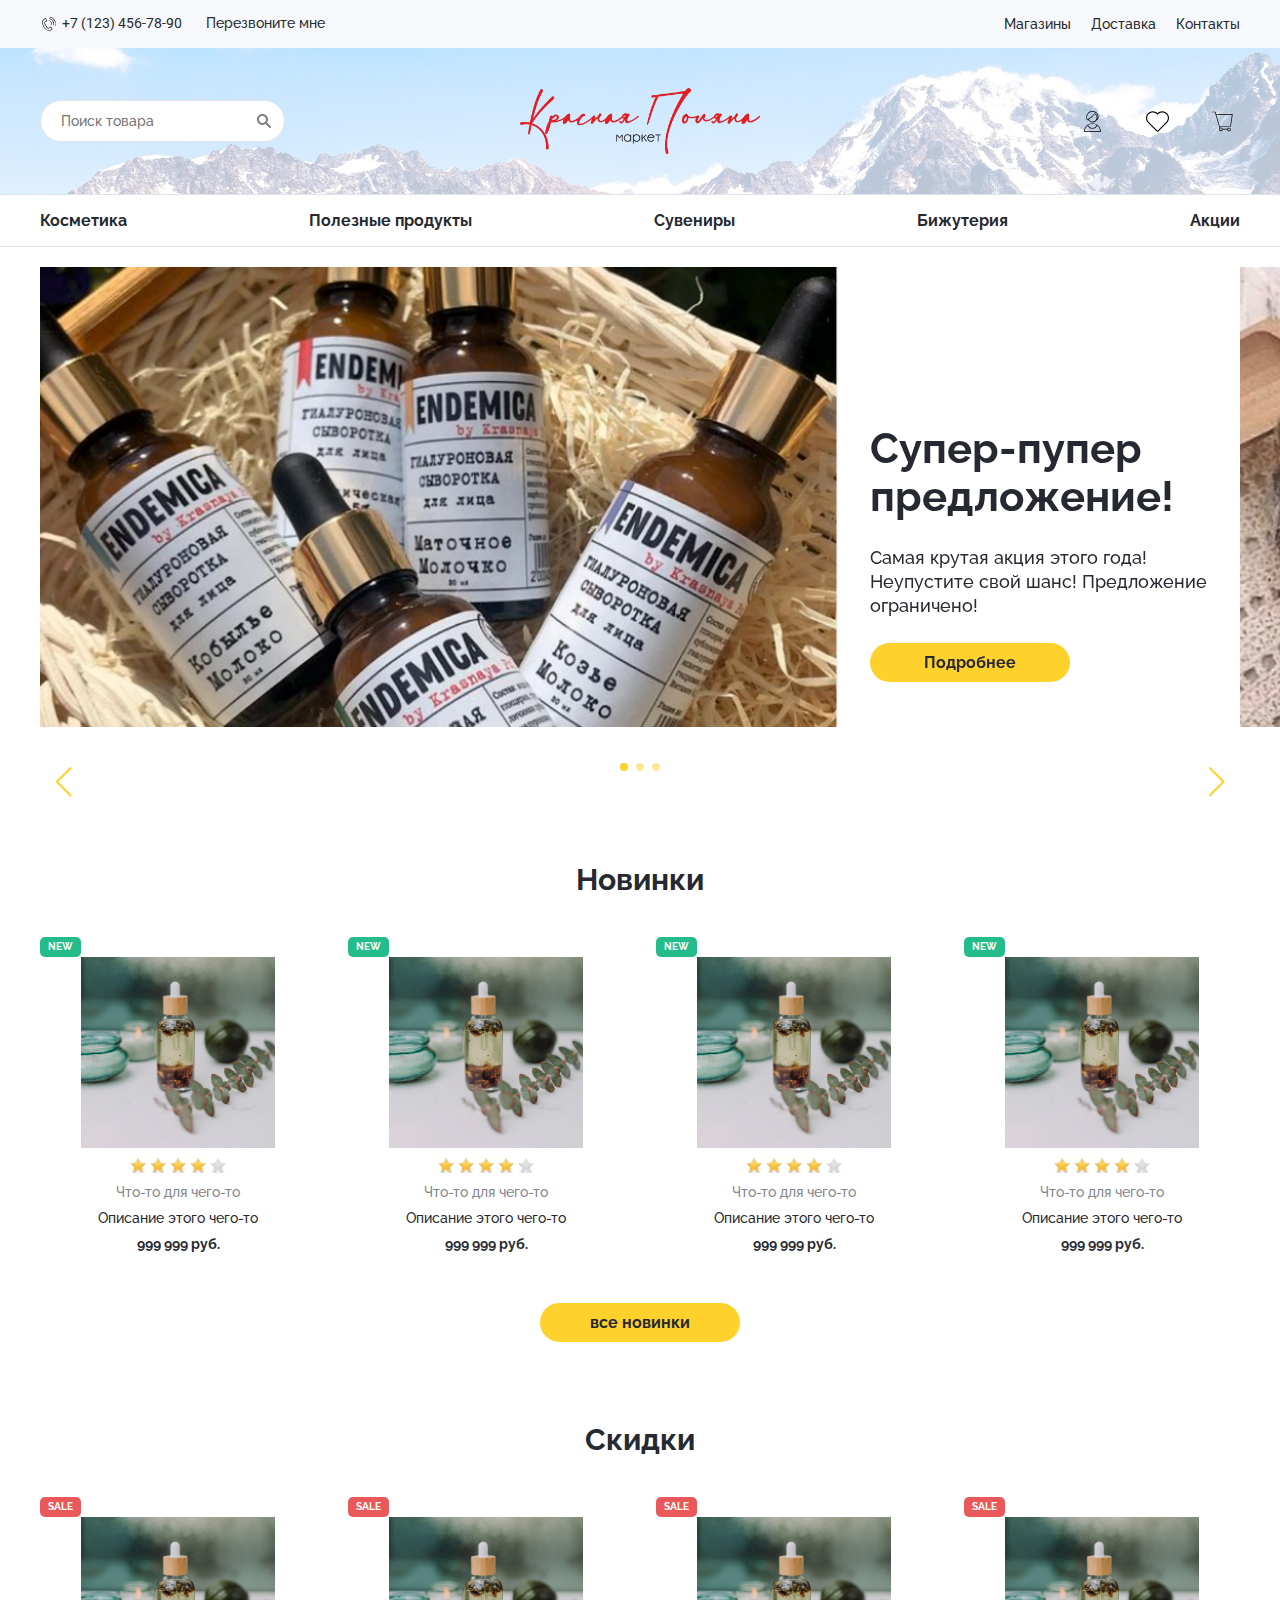
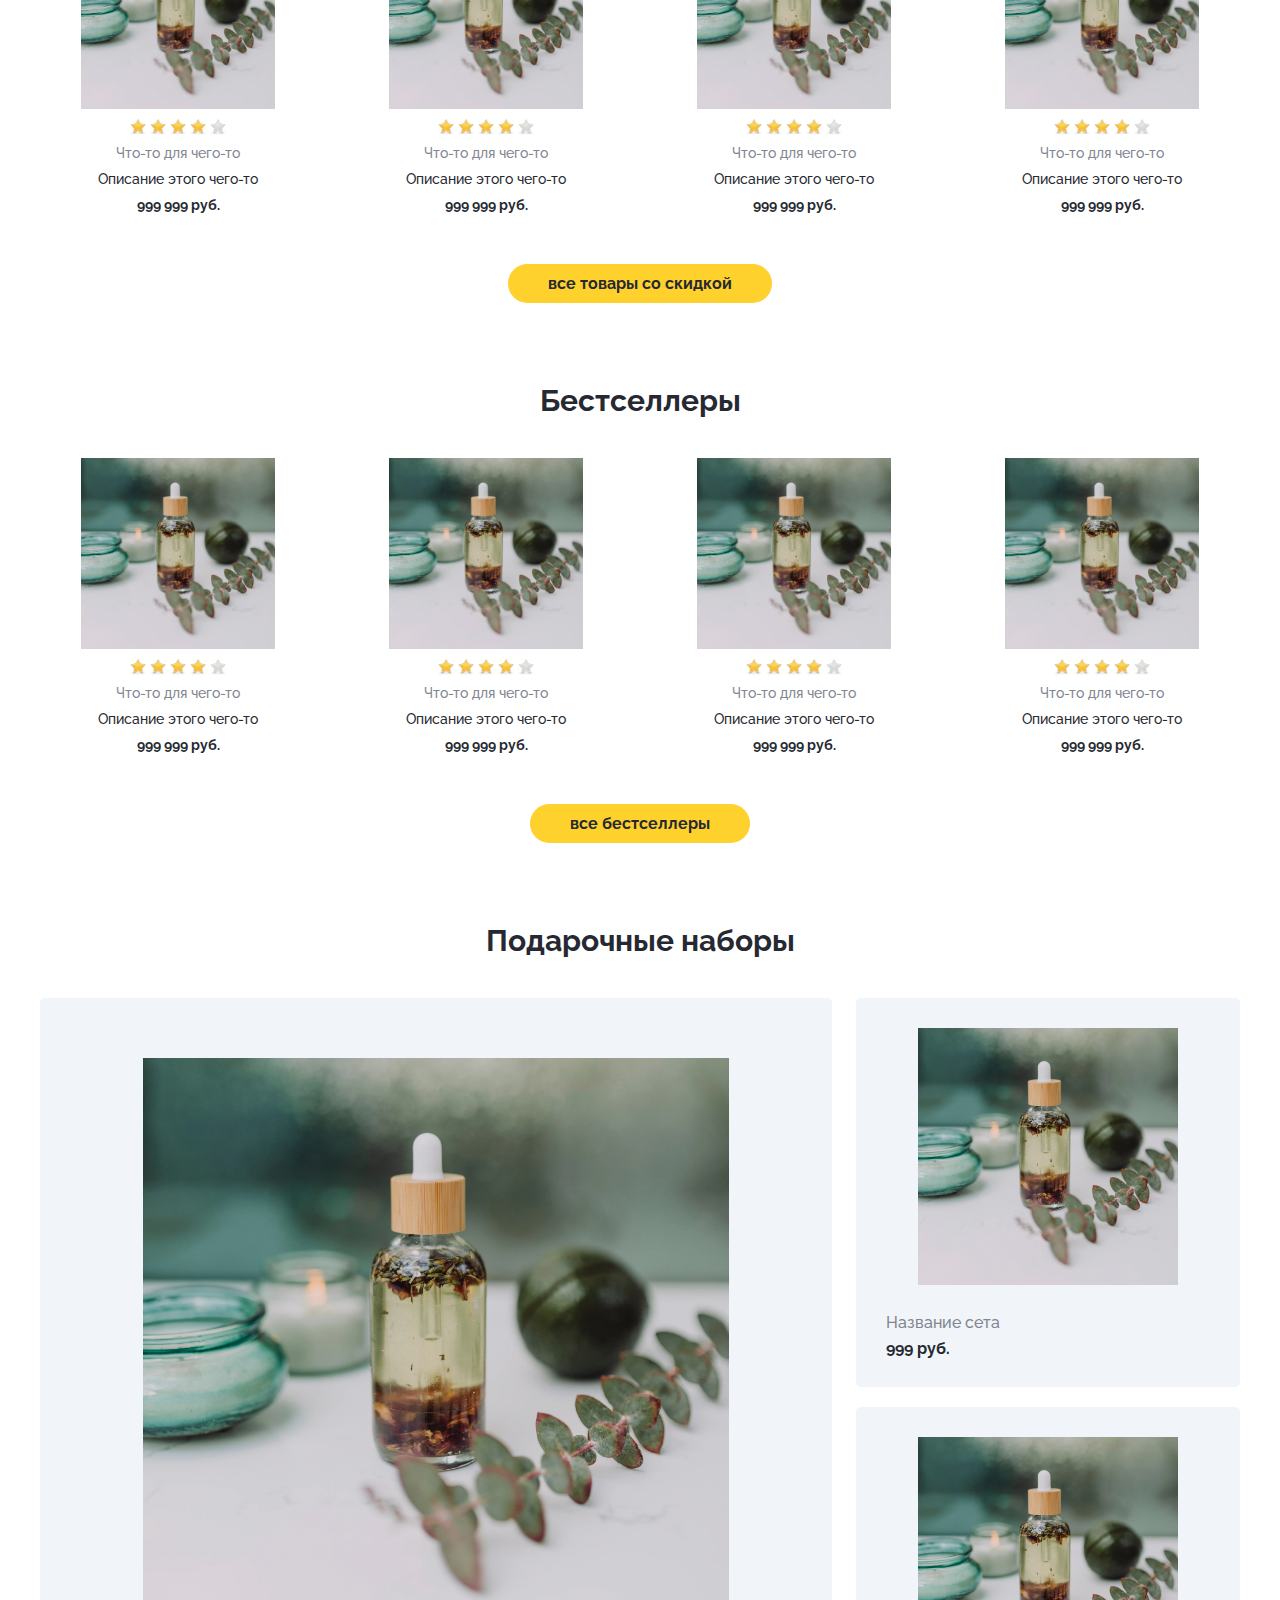
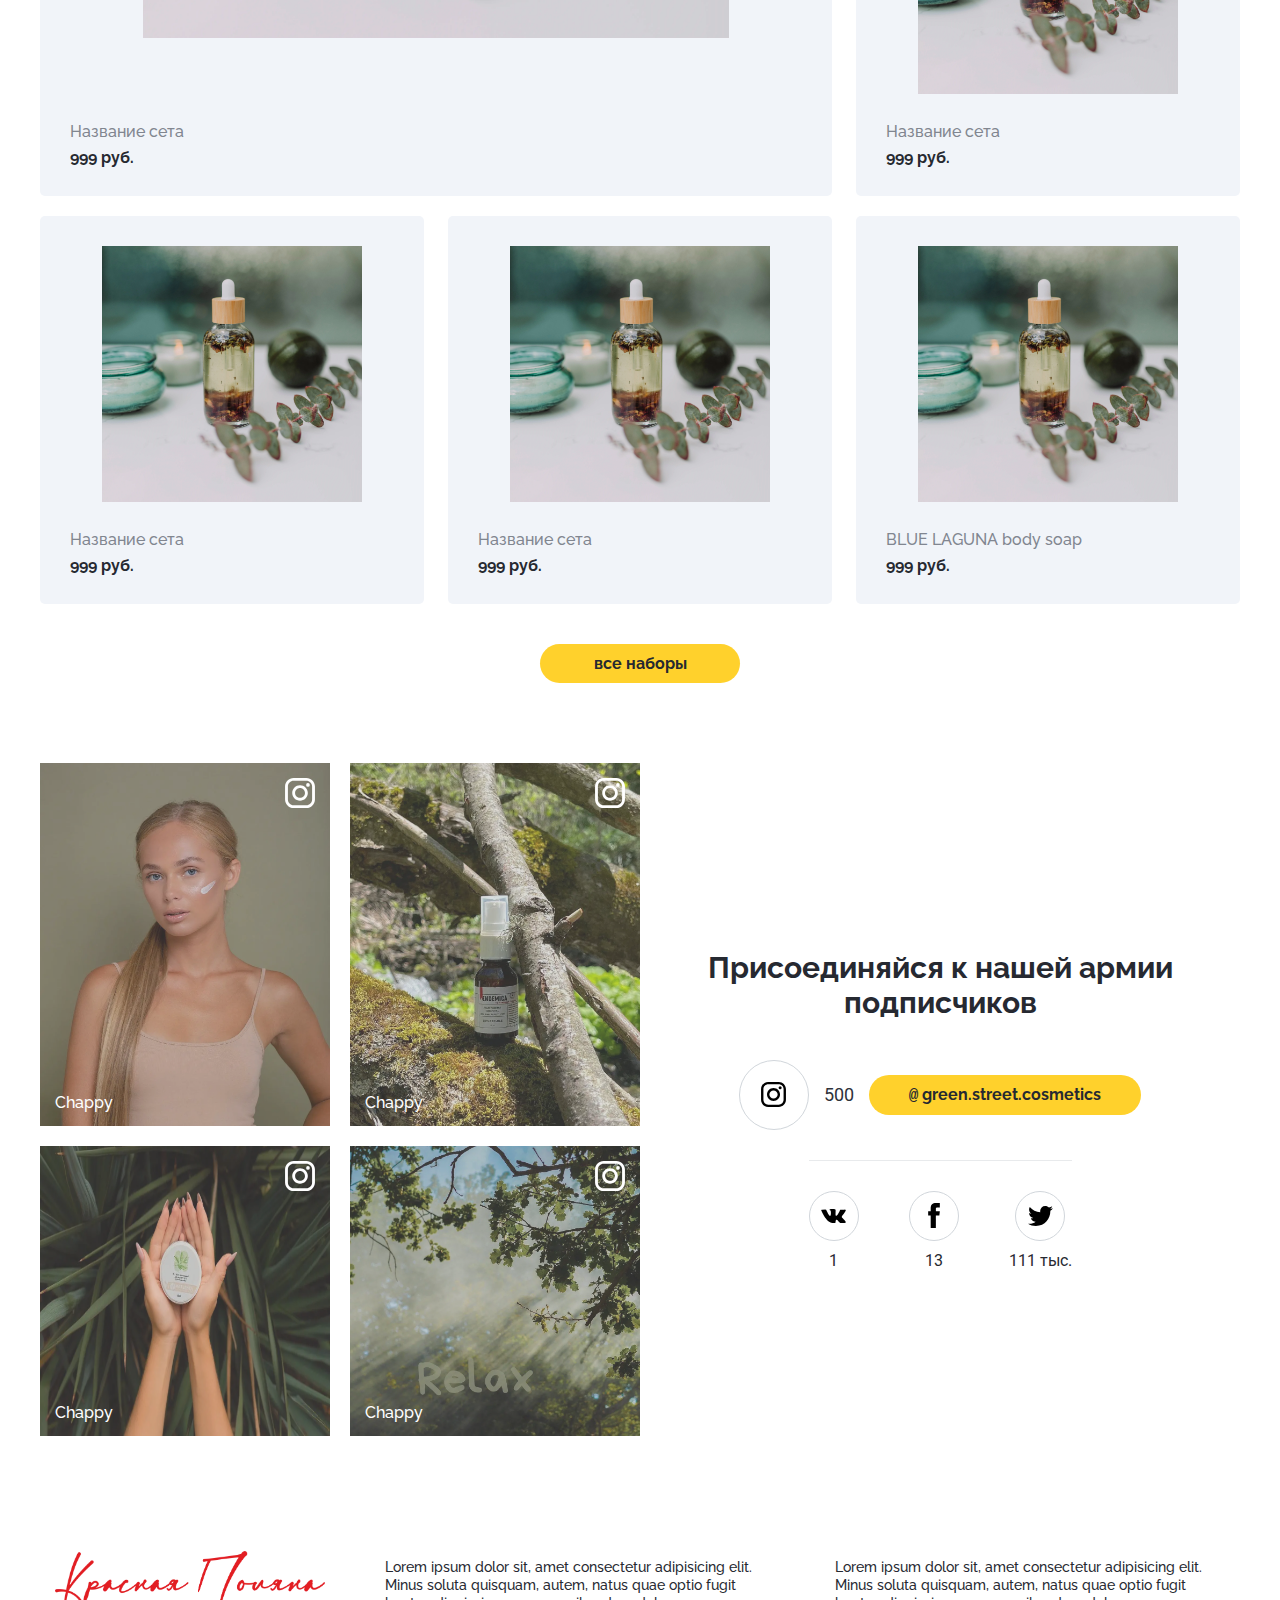
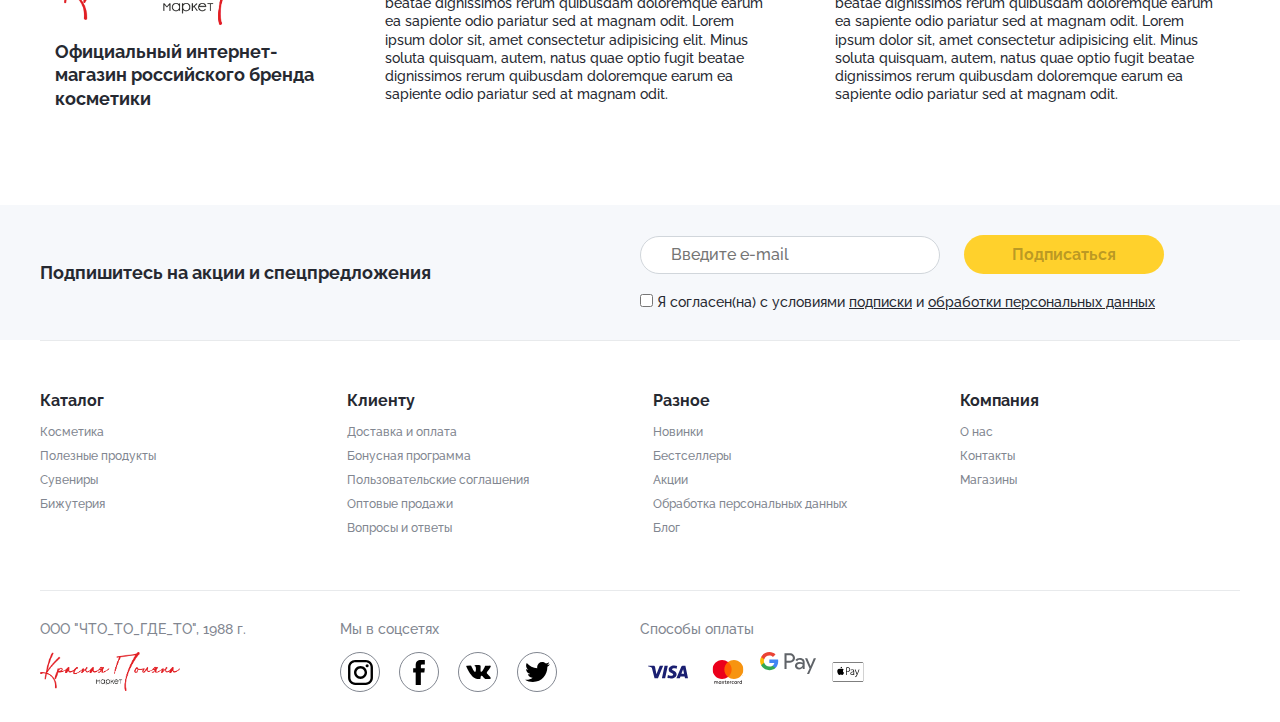
==== commit cfed6a55: "Add files via upload" ====
--- a/index.html
+++ b/index.html
@@ -761,54 +761,56 @@
 		<div class="container social-army-container"> 			<div class="social-army-fotos"> 				<div class="social-army-fotos-item">-					<img src="img/insta.webp" class="social-army-img" alt="Имя">+					<picture><source srcset="img/inst-1.webp" type="image/webp"><img src="img/inst-1.jpg" class="social-army-img" alt="Имя"></picture> 					<span class="social-army-icon"></span> 					<span class="social-army-name">Chappy</span>-					<a href="#" class="social-army-link"></a>+					<a href="https://www.instagram.com/p/CQdI108sI0Y/" class="social-army-link" target="_blank"></a> 				</div> 				<div class="social-army-fotos-item">-					<img src="img/insta.webp" class="social-army-img" alt="Имя">+					<picture><source srcset="img/inst-2.webp" type="image/webp"><img src="img/inst-2.jpg" class="social-army-img" alt="Имя"></picture> 					<span class="social-army-icon"></span> 					<span class="social-army-name">Chappy</span>-					<a href="#" class="social-army-link"></a>+					<a href="https://www.instagram.com/p/CQauUbTsPet/" class="social-army-link" target="_blank"></a> 				</div> 				<div class="social-army-fotos-item">-					<img src="img/insta.webp" class="social-army-img" alt="Имя">+					<picture><source srcset="img/inst-3.webp" type="image/webp"><img src="img/inst-3.jpg" class="social-army-img" alt="Имя"></picture> 					<span class="social-army-icon"></span> 					<span class="social-army-name">Chappy</span>-					<a href="#" class="social-army-link"></a>+					<a href="https://www.instagram.com/p/CQYcwY7s4Zu/" class="social-army-link" target="_blank"></a> 				</div> 				<div class="social-army-fotos-item">-					<img src="img/insta.webp" class="social-army-img" alt="Имя">+					<picture><source srcset="img/inst-4.webp" type="image/webp"><img src="img/inst-4.jpg" class="social-army-img" alt="Имя"></picture> 					<span class="social-army-icon"></span> 					<span class="social-army-name">Chappy</span>-					<a href="#" class="social-army-link"></a>+					<a href="https://www.instagram.com/p/CQQc2KAMAKx/" class="social-army-link" target="_blank"></a> 				</div> 			</div> 			<div class="social-army-invite"> 				<h2 class="section-title">Присоединяйся к нашей армии подписчиков</h2> 				<div class="social-army-invite-insta">-					<a href="#" class="invite-insta-icon">+					<a href="https://www.instagram.com/green.street.cosmetics/?utm_medium=copy_link"+						class="invite-insta-icon" target="_blank"> 						<span class="inst"></span> 					</a> 					<span class="invite-insta-count">500</span>-					<a href="#" class="btn btn-bold"><code>&#64;</code> LA-LA-LA</a>+					<a href="https://www.instagram.com/green.street.cosmetics/?utm_medium=copy_link" class="btn btn-bold"+						target="_blank"><code>&#64;</code> green.street.cosmetics</a> 				</div> 				<ul class="social-army-invite-others"> 					<li class="invite-others-item">-						<a href="#" class="invite-others-item-link">+						<a href="#" class="invite-others-item-link" target="_blank"> 							<span class="invite-others-item-icon vk"></span> 						</a> 						<span class="invite-others-item-count">1</span> 					</li> 					<li class="invite-others-item">-						<a href="#" class="invite-others-item-link">+						<a href="#" class="invite-others-item-link" target="_blank"> 							<span class="invite-others-item-icon fb"></span> 						</a> 						<span class="invite-others-item-count">13</span> 					</li> 					<li class="invite-others-item">-						<a href="#" class="invite-others-item-link">+						<a href="#" class="invite-others-item-link" target="_blank"> 							<span class="invite-others-item-icon twit"></span> 						</a> 						<span class="invite-others-item-count">111 тыс.</span>@@ -940,10 +942,11 @@
 			</div> 			<div class="footer-info-item"> 				<h4 class="footer-info-title">Мы в соцсетях</h4>-				<a href="#" class="footer-info-link"><span class="footer-info-link-icon inst"></span></a>-				<a href="#" class="footer-info-link"><span class="footer-info-link-icon fb"></span></a>-				<a href="#" class="footer-info-link"><span class="footer-info-link-icon vk"></span></a>-				<a href="#" class="footer-info-link"><span class="footer-info-link-icon twit"></span></a>+				<a href="https://www.instagram.com/green.street.cosmetics/?utm_medium=copy_link" class="footer-info-link"+					target="_blank"><span class="footer-info-link-icon inst"></span></a>+				<a href="#" class="footer-info-link" target="_blank"><span class="footer-info-link-icon fb"></span></a>+				<a href="#" class="footer-info-link" target="_blank"><span class="footer-info-link-icon vk"></span></a>+				<a href="#" class="footer-info-link" target="_blank"><span class="footer-info-link-icon twit"></span></a> 			</div> 			<div class="footer-info-item"> 				<h4 class="footer-info-title">Способы оплаты</h4>--- a/css/style.min.css
+++ b/css/style.min.css
@@ -1 +1 @@
-@charset "UTF-8";*{padding:0;margin:0;border:0}*,:after,:before{-webkit-box-sizing:border-box;box-sizing:border-box}:active,:focus{outline:0}a:active,a:focus{outline:0}aside,footer,header,nav{display:block}body,html{height:100%;width:100%;font-size:100%;font-size:14px;-ms-text-size-adjust:100%;-moz-text-size-adjust:100%;-webkit-text-size-adjust:100%}button,input,textarea{font-family:inherit}input::-ms-clear{display:none}button{cursor:pointer;background:inherit;display:inline-block}button::-moz-focus-inner{padding:0;border:0}a,a:visited{text-decoration:none;color:inherit}a:hover{text-decoration:none}ul li{list-style:none}img{vertical-align:top}h1,h2,h3,h4,h5,h6{font-size:inherit;font-weight:400}@font-face{font-family:Raleway;font-display:swap;src:url(../fonts/Raleway-Light.woff) format("woff"),url(../fonts/Raleway-Light.woff2) format("woff2");font-style:300;font-weight:light}@font-face{font-family:Raleway;font-display:swap;src:url(../fonts/Raleway-Regular.woff) format("woff"),url(../fonts/Raleway-Regular.woff2) format("woff2");font-style:400;font-weight:regular}@font-face{font-family:Raleway;font-display:swap;src:url(../fonts/Raleway-Medium.woff) format("woff"),url(../fonts/Raleway-Medium.woff2) format("woff2");font-style:500;font-weight:medium}@font-face{font-family:Raleway;font-display:swap;src:url(../fonts/Raleway-Bold.woff) format("woff"),url(../fonts/Raleway-Bold.woff2) format("woff2");font-style:600;font-weight:700}@font-face{font-family:Roboto;font-display:swap;src:url(../fonts/Roboto-Regular.woff) format("woff"),url(../fonts/Roboto-Regular.woff2) format("woff2");font-style:400;font-weight:regular}body{position:relative;font-family:Raleway,sans-serif;color:#262931}body.lock{overflow:hidden}img{max-width:100%}.container{max-width:1230px;margin:0 auto;padding:0 15px}.section-title{margin-bottom:40px;font-size:30px;font-weight:600;text-align:center}.btn{display:inline-block;min-width:200px;padding:10px 40px;text-align:center;font-size:16px;background-color:#ffd12c;border-radius:40px;-webkit-transition:all .3s ease 0s;-o-transition:all .3s ease 0s;transition:all .3s ease 0s}.btn:hover{background-color:#ffea2c}.btn-bold{font-weight:600}.number{font-family:Roboto,sans-serif}.animated-link{position:relative}.animated-link:before{content:"";position:absolute;bottom:0;left:0;height:1px;width:0;background-color:#262931}.animated-link:hover:before{width:100%;-webkit-transition:all .4s ease 0s;-o-transition:all .4s ease 0s;transition:all .4s ease 0s}.animated-link:after{content:"";position:absolute;bottom:0;right:0;height:1px;width:0;background-color:#262931;-webkit-transition:all .5s ease .3s;-o-transition:all .5s ease .3s;transition:all .5s ease .3s}.animated-link:hover:after{width:100%}.burger{position:relative;display:none;width:18px;height:18px;cursor:pointer}.burger span{display:inline-block;position:absolute;top:8px;height:2px;width:20px;background-color:#000}.burger:before{content:"";position:absolute;top:0;left:0;height:2px;width:20px;background-color:#000}.burger:after{content:"";position:absolute;bottom:0;left:0;height:2px;width:20px;background-color:#000}.burger.active span{display:none}.burger.active:before{top:44.5%;-webkit-transform:rotate(45deg);-ms-transform:rotate(45deg);transform:rotate(45deg)}.burger.active:after{bottom:44.5%;-webkit-transform:rotate(-45deg);-ms-transform:rotate(-45deg);transform:rotate(-45deg)}.header-top{width:100%;background-color:#f6f8fb}.header-top__content{display:-webkit-box;display:-ms-flexbox;display:flex;-webkit-box-pack:justify;-ms-flex-pack:justify;justify-content:space-between;-webkit-box-align:center;-ms-flex-align:center;align-items:center;padding:15px 0}.header-top__content-left{-webkit-box-flex:0;-ms-flex:0 0 50%;flex:0 0 50%}.header-top__content-left .tel-icon{max-width:18px}.header-top__content-left a{margin:0 20px 0 0}.header-top__content-tel{font-family:Roboto,serif}.header-top__content-right{-webkit-box-flex:0;-ms-flex:0 0 50%;flex:0 0 50%;display:-webkit-box;display:-ms-flexbox;display:flex;-webkit-box-pack:end;-ms-flex-pack:end;justify-content:flex-end;-webkit-box-align:center;-ms-flex-align:center;align-items:center}.header-top__content-right a{margin-left:20px}.header-top a{padding-top:5px}.header-main{position:relative;width:100%;background-color:rgba(255,255,255,.7)}.header-main::after{position:absolute;content:"";top:0;left:0;width:100%;height:100%;background-image:url(../img/header-bg.jpg);background-size:cover;background-position:center center;background-repeat:no-repeat;z-index:-9}.header-content{display:-webkit-box;display:-ms-flexbox;display:flex;-webkit-box-pack:justify;-ms-flex-pack:justify;justify-content:space-between;-webkit-box-align:center;-ms-flex-align:center;align-items:center;padding:40px 15px}.header-content__search{-webkit-box-flex:0;-ms-flex:0 1 33.333%;flex:0 1 33.333%}.header-content__search form{display:-webkit-inline-box;display:-ms-inline-flexbox;display:inline-flex;-webkit-box-pack:justify;-ms-flex-pack:justify;justify-content:space-between;-webkit-box-align:center;-ms-flex-align:center;align-items:center;max-width:250px;padding:5px 5px;border:1px solid #dfe3ea;border-radius:40px;background-color:#fff}.header-content__search form button{display:inline-block;height:30px;width:30px;border-radius:50%}.header-content__search form button:hover{background-color:#dfe3ea}.header-content__logo{-webkit-box-flex:0;-ms-flex:0 1 20%;flex:0 1 20%;text-align:center;font-size:30px}.header-content__enter-buttons{-webkit-box-flex:0;-ms-flex:0 1 33.333%;flex:0 1 33.333%;display:-webkit-box;display:-ms-flexbox;display:flex;-webkit-box-pack:end;-ms-flex-pack:end;justify-content:flex-end;-webkit-box-align:center;-ms-flex-align:center;align-items:center}.search-input{padding:5px 15px;border-radius:40px;font-size:14px}.enter-button{display:-webkit-inline-box;display:-ms-inline-flexbox;display:inline-flex;-webkit-box-pack:center;-ms-flex-pack:center;justify-content:center;-webkit-box-align:center;-ms-flex-align:center;align-items:center;height:35px;width:35px;margin-left:30px;border-radius:50%;overflow:hidden}.enter-button-icon{display:inline-block;height:30px;width:30px;border-radius:50%;background-position:center;background-repeat:no-repeat;background-size:75%}.enter-button-icon-auth{background-image:url(../img/icons/authorization.svg)}.enter-button-icon-fav{background-image:url(../img/icons/favorites.svg)}.enter-button-icon-cart{background-image:url(../img/icons/cart.svg)}.enter-button:hover{background-color:#f6f8fb;-webkit-box-shadow:0 0 15px #f6f8fb;box-shadow:0 0 15px #f6f8fb}.search-icon{max-width:100%}.main-nav{position:relative;width:100%;padding:10px 0;border-top:1px solid #dfe3ea;border-bottom:1px solid #dfe3ea}.main-nav__list{display:-webkit-box;display:-ms-flexbox;display:flex;-webkit-box-pack:justify;-ms-flex-pack:justify;justify-content:space-between}.main-nav__list-item{font-size:16px}.main-nav-link{position:relative;display:inline-block;padding:6px 0;font-weight:600}.main-nav-link:after{content:"";position:absolute;bottom:0;right:50%;height:3px;width:0;background-color:#ffd12c;-webkit-transition:all .5s ease 0s;-o-transition:all .5s ease 0s;transition:all .5s ease 0s}.main-nav-link:hover:after{width:15px}.main-nav-link:before{content:"";position:absolute;bottom:0;left:50%;height:3px;width:0;background-color:#ffd12c;-webkit-transition:all .5s ease 0s;-o-transition:all .5s ease 0s;transition:all .5s ease 0s}.main-nav-link:hover:before{width:15px}.selected.main-nav-link:after,.selected.main-nav-link:before{width:15px}.main-nav-submenu{position:absolute;top:100%;left:0;min-width:100%;background-color:#fff;opacity:0;z-index:-9;-webkit-transition:all .5s ease 0s;-o-transition:all .5s ease 0s;transition:all .5s ease 0s}.main-page .main-nav-submenu{display:none}.main-nav-submenu:hover{opacity:1;z-index:999}.main-nav-submenu.active{opacity:1;z-index:999}.main-nav-submenu-container{display:-webkit-box;display:-ms-flexbox;display:flex}.main-nav-submenu-column{margin:30px 0}.main-nav-submenu-column:not(:last-child){margin-right:50px}.main-nav-submenu-title{margin-bottom:10px;font-weight:600}.main-nav-submenu-link{display:inline-block;margin-bottom:10px}.main-nav-submenu-link:hover{color:#818690}.baner{margin:20px 0 80px}.baner-container-item{display:-webkit-box;display:-ms-flexbox;display:flex}.baner-img{display:block;-webkit-box-flex:0;-ms-flex:0 0 66.66%;flex:0 0 66.66%}.baner-description{-webkit-box-flex:1;-ms-flex:1 0 33.33%;flex:1 0 33.33%;display:-webkit-box;display:-ms-flexbox;display:flex;-webkit-box-orient:vertical;-webkit-box-direction:normal;-ms-flex-direction:column;flex-direction:column;-webkit-box-pack:end;-ms-flex-pack:end;justify-content:flex-end;-webkit-box-align:start;-ms-flex-align:start;align-items:start;padding:45px 30px}.baner-description-title{margin-bottom:25px;font-size:42px;line-height:48px;font-weight:600}.baner-description-text{margin-bottom:25px;font-size:18px;line-height:24px}.swiper-navigation{position:relative;display:-webkit-box;display:-ms-flexbox;display:flex;-webkit-box-pack:center;-ms-flex-pack:center;justify-content:center;-webkit-box-align:center;-ms-flex-align:center;align-items:center}.swiper-button-next:after,.swiper-button-prev:after{font-size:30px;color:#ffd12c}.swiper-button-next.swiper-button-disabled,.swiper-button-prev.swiper-button-disabled{opacity:.5}.swiper-pagination-bullet{background:#ffd12c;opacity:.5}.swiper-pagination-bullet.swiper-pagination-bullet-active{opacity:1}.swiper-pagination-bullet:not(:last-child){margin-right:10px}.catalog-section{margin-bottom:80px;text-align:center}.product-list{display:-webkit-box;display:-ms-flexbox;display:flex;-webkit-box-align:stretch;-ms-flex-align:stretch;align-items:stretch;-ms-flex-wrap:wrap;flex-wrap:wrap;margin:-16px;margin-bottom:20px}.product-item{position:relative;-webkit-box-flex:0;-ms-flex:0 0 25%;flex:0 0 25%;display:-webkit-box;display:-ms-flexbox;display:flex;-webkit-box-orient:vertical;-webkit-box-direction:normal;-ms-flex-direction:column;flex-direction:column;-webkit-box-align:center;-ms-flex-align:center;align-items:center;padding:16px;border-radius:30px;text-align:center}.product-item:hover .product-hov{display:-webkit-box;display:-ms-flexbox;display:flex;-webkit-box-orient:vertical;-webkit-box-direction:normal;-ms-flex-direction:column;flex-direction:column;-webkit-box-pack:justify;-ms-flex-pack:justify;justify-content:space-between}.product-item-link::before{content:"";width:100%;height:100%;position:absolute;top:0;left:0;z-index:4}.product-image{display:inline-block;max-width:70%;margin-bottom:10px}.product-rating{margin-bottom:10px}.product-rating-star{height:16px}.product-name{margin-bottom:10px;font-size:14px;line-height:16px;font-weight:300;color:#818690}.product-description{margin-bottom:10px;font-size:14px;line-height:16px}.product-price{margin-bottom:15px;font-size:14px;line-height:16px;font-weight:600}.product-description,.product-image,.product-item picture,.product-name,.product-price,.product-rating{z-index:2}.product-hov{position:absolute;top:0;left:0;display:none;width:100%;height:125%;padding:10px 20px;border-radius:10px;-webkit-box-shadow:0 0 15px #a4a7ac;box-shadow:0 0 15px #a4a7ac;background-color:#fff}.product-features{-ms-flex-item-align:start;align-self:flex-start;z-index:5}.product-shortcuts{padding:5px 8px;margin-right:0 5px;border-radius:5px;text-transform:uppercase;font-size:10px;line-height:1;font-weight:600;color:#fff}.product-shortcuts-new{display:none;background-color:#25bc8b}.product-shortcuts-sale{display:none;background-color:#e95959}.new-list .product-shortcuts-new,.sale-list .product-shortcuts-sale{display:inline-block}.product-favorite-btn{position:relative;-ms-flex-item-align:end;align-self:flex-end;display:-webkit-inline-box;display:-ms-inline-flexbox;display:inline-flex;-webkit-box-pack:center;-ms-flex-pack:center;justify-content:center;-webkit-box-align:center;-ms-flex-align:center;align-items:center;width:35px;height:35px;border-radius:50%;z-index:5}.product-favorite-icon{display:inline-block;width:20px;height:20px;background-image:url(../img/icons/favorites.svg);background-position:center center;background-repeat:no-repeat;background-size:contain}.product-favorite-btn:hover{background-color:#f6f8fb;-webkit-box-shadow:0 0 15px #f6f8fb;box-shadow:0 0 15px #f6f8fb}.product-buttons{margin:0 -20px -10px;padding-bottom:10px;border-radius:10px;background-color:#fff;z-index:9}.add-to-cart-btn{margin-bottom:10px}.add-to-cart-icon{display:inline-block;width:15px;height:15px;margin-right:10px;background-image:url(../img/icons/cart.svg);background-position:center;background-repeat:no-repeat;background-size:contain;-webkit-transform:translateY(2px);-ms-transform:translateY(2px);transform:translateY(2px)}.quick-view-btn{border:1px solid #e4e4e4;background-color:#fff}.quick-view-btn:hover{background-color:#e4e4e4}.quick-view-btn-icon{display:inline-block;width:15px;height:15px;margin-right:10px;background-image:url(../img/icons/eye.svg);background-position:center center;background-repeat:no-repeat;background-size:contain;-webkit-transform:translateY(2px);-ms-transform:translateY(2px);transform:translateY(2px)}.sets{margin-bottom:80px;text-align:center}.sets-catalog{display:-webkit-box;display:-ms-flexbox;display:flex;-webkit-box-pack:justify;-ms-flex-pack:justify;justify-content:space-between;-webkit-box-align:stretch;-ms-flex-align:stretch;align-items:stretch;-ms-flex-wrap:wrap;flex-wrap:wrap;margin-bottom:20px}.sets-catalog-item{-webkit-box-flex:0;-ms-flex:0 0 32%;flex:0 0 32%;margin-bottom:20px}.sets-catalog-big{-webkit-box-flex:0;-ms-flex:0 0 66%;flex:0 0 66%}.sets-catalog-item-2{display:-webkit-box;display:-ms-flexbox;display:flex;-webkit-box-orient:vertical;-webkit-box-direction:normal;-ms-flex-direction:column;flex-direction:column;-webkit-box-pack:justify;-ms-flex-pack:justify;justify-content:space-between}.sets-card{position:relative;display:-webkit-box;display:-ms-flexbox;display:flex;-webkit-box-orient:vertical;-webkit-box-direction:normal;-ms-flex-direction:column;flex-direction:column;-webkit-box-pack:justify;-ms-flex-pack:justify;justify-content:space-between;height:100%;padding:30px;background-color:#f1f4f9;border-radius:5px;color:#818690}.sets-catalog-item-img{display:block;margin:0 auto 30px;max-width:80%}.sets-catalog-item-name{-webkit-box-flex:1;-ms-flex:1 1 auto;flex:1 1 auto;display:block;margin-bottom:10px;font-size:16px;font-weight:300;line-height:1;text-align:left}.sets-catalog-item-name:after{content:"";position:absolute;top:0;left:0;width:100%;height:100%}.sets-catalog-item-price{font-size:16px;font-weight:600;line-height:1;text-align:left;color:#262931}.sets-catalog-big .sets-card{min-height:100%;padding:60px 30px 30px}.sets-catalog-big .sets-catalog-item-img{margin:0 auto 60px}.sets-catalog-item-2 .sets-card:not(:last-child){margin-bottom:20px}.social-army{margin-bottom:80px}.social-army-container{display:-webkit-box;display:-ms-flexbox;display:flex;-webkit-box-align:center;-ms-flex-align:center;align-items:center}.social-army-fotos{-webkit-box-flex:0;-ms-flex:0 0 50%;flex:0 0 50%;display:-webkit-box;display:-ms-flexbox;display:flex;-webkit-box-pack:justify;-ms-flex-pack:justify;justify-content:space-between;-ms-flex-wrap:wrap;flex-wrap:wrap}.social-army-fotos-item{position:relative;-webkit-box-flex:0;-ms-flex:0 0 calc(50% - 10px);flex:0 0 calc(50% - 10px);margin-bottom:20px;overflow:hidden;color:#fff}.social-army-img{-webkit-transition:all .8s ease 0s;-o-transition:all .8s ease 0s;transition:all .8s ease 0s}.social-army-fotos-item:hover .social-army-img{-webkit-transform:scale(1.1);-ms-transform:scale(1.1);transform:scale(1.1)}.social-army-icon{display:block;width:30px;height:30px;position:absolute;top:15px;right:15px;z-index:5;background-image:url(../img/icons/inst-white.svg);background-position:center center;background-repeat:no-repeat;background-size:contain}.social-army-name{position:absolute;bottom:15px;left:15px;z-index:5;font-size:16px;line-height:1}.social-army-link{display:block;position:absolute;width:100%;height:100%;left:0;bottom:0;z-index:2;background-color:rgba(148,148,148,.3);-webkit-transition:all .5s ease 0s;-o-transition:all .5s ease 0s;transition:all .5s ease 0s}.social-army-link:hover{background-color:rgba(148,148,148,0)}.social-army-invite{display:-webkit-box;display:-ms-flexbox;display:flex;-webkit-box-orient:vertical;-webkit-box-direction:normal;-ms-flex-direction:column;flex-direction:column;-webkit-box-pack:center;-ms-flex-pack:center;justify-content:center;-webkit-box-align:center;-ms-flex-align:center;align-items:center;padding:50px}.social-army-invite-insta{display:-webkit-box;display:-ms-flexbox;display:flex;-webkit-box-align:center;-ms-flex-align:center;align-items:center;margin-bottom:30px}.invite-insta-icon{display:-webkit-box;display:-ms-flexbox;display:flex;-webkit-box-pack:center;-ms-flex-pack:center;justify-content:center;-webkit-box-align:center;-ms-flex-align:center;align-items:center;width:70px;height:70px;margin-right:15px;border-radius:50%;border:1px solid #d1d6db}.invite-insta-icon:hover{background-color:#262931;border:1px solid #262931}.inst{display:inline-block;width:25px;height:25px;background-image:url(../img/icons/inst.svg);background-position:center center;background-repeat:no-repeat;background-size:contain}.invite-insta-icon:hover .inst{background-image:url(../img/icons/inst-white.svg)}.invite-insta-count{margin-right:15px;font-family:Roboto,serif;font-size:18px;font-weight:300;color:#2f333b}.social-army-invite-others{display:-webkit-box;display:-ms-flexbox;display:flex;-webkit-box-pack:center;-ms-flex-pack:center;justify-content:center;-webkit-box-align:center;-ms-flex-align:center;align-items:center;padding-top:30px;border-top:1px solid #e8eaec}.invite-others-item{display:-webkit-box;display:-ms-flexbox;display:flex;-webkit-box-orient:vertical;-webkit-box-direction:normal;-ms-flex-direction:column;flex-direction:column;-webkit-box-align:center;-ms-flex-align:center;align-items:center}.invite-others-item:not(:last-child){margin-right:50px}.invite-others-item-link{display:-webkit-box;display:-ms-flexbox;display:flex;-webkit-box-pack:center;-ms-flex-pack:center;justify-content:center;-webkit-box-align:center;-ms-flex-align:center;align-items:center;width:50px;height:50px;margin-bottom:10px;border-radius:50%;border:1px solid #d1d6db}.invite-others-item-link:hover{background-color:#262931;border:1px solid #262931}.invite-others-item-icon{display:inline-block;width:25px;height:25px;background-position:center center;background-repeat:no-repeat;background-size:contain}.vk{background-image:url(../img/icons/vk.svg)}.invite-others-item-link:hover .vk{background-image:url(../img/icons/vk-white.svg)}.fb{background-image:url(../img/icons/fb.svg)}.invite-others-item-link:hover .fb{background-image:url(../img/icons/fb-white.svg)}.twit{background-image:url(../img/icons/twit.svg)}.invite-others-item-link:hover .twit{background-image:url(../img/icons/twit-white.svg)}.invite-others-item-count{font-family:Roboto,sana-serif;font-size:16px}.subscription{padding:30px 0;background-color:#f6f8fb}.subscription-container{display:-webkit-box;display:-ms-flexbox;display:flex;-webkit-box-pack:justify;-ms-flex-pack:justify;justify-content:space-between;-webkit-box-align:center;-ms-flex-align:center;align-items:center}.subscription-title{font-size:18px;font-weight:600}.subscription-form{-webkit-box-flex:0;-ms-flex:0 0 50%;flex:0 0 50%}.subscription-input{width:50%;margin-right:20px;padding:10px 30px;border:1px solid #d1d6db;border-radius:30px;background-color:#fff}.subscription-input::-webkit-input-placeholder{font-size:16px}.subscription-input::-moz-placeholder{font-size:16px}.subscription-input:-ms-input-placeholder{font-size:16px}.subscription-input::-ms-input-placeholder{font-size:16px}.subscription-input::placeholder{font-size:16px}.subscription-agreement{margin-top:20px}.subscription-agreement-check{background-color:#ffd12c}.subscription-agreement-link{text-decoration:underline}.company{margin-bottom:80px}.company-container{display:-webkit-box;display:-ms-flexbox;display:flex;-webkit-box-pack:justify;-ms-flex-pack:justify;justify-content:space-between;-webkit-box-align:center;-ms-flex-align:center;align-items:center}.compani-column{-webkit-box-flex:0;-ms-flex:0 0 35%;flex:0 0 35%;padding:15px;font-size:14px;line-height:1.3}.company-logo{-webkit-box-flex:0;-ms-flex:0 0 25%;flex:0 0 25%}.company-logo-desription{margin-top:15px;font-size:18px;font-weight:600}.footer{padding-bottom:30px}.footer-nav{display:-webkit-box;display:-ms-flexbox;display:flex;-webkit-box-pack:justify;-ms-flex-pack:justify;justify-content:space-between;-webkit-box-align:start;-ms-flex-align:start;align-items:flex-start;margin-bottom:30px;padding:50px 0;border-top:1px solid #e8eaec;border-bottom:1px solid #e8eaec}.footer-nav-column{-webkit-box-flex:0;-ms-flex:0 0 calc(25% - 20px);flex:0 0 calc(25% - 20px)}.footer-nav-title{font-size:16px;font-weight:600;margin-bottom:10px}.footer-nav-list .animated-link:after,.footer-nav-list .animated-link:before{background-color:#818690}.footer-nav-item{font-size:12px;line-height:24px;font-weight:300;color:#818690}.footer-info{display:-webkit-box;display:-ms-flexbox;display:flex}.footer-info-item{-webkit-box-flex:0;-ms-flex:0 0 calc(25% - 20px);flex:0 0 calc(25% - 20px);margin-right:20px}.footer-info-title{margin-bottom:15px;font-size:14px;color:#818690}.footer-info-logo{max-width:50%}.footer-info-link{display:-webkit-inline-box;display:-ms-inline-flexbox;display:inline-flex;-webkit-box-pack:center;-ms-flex-pack:center;justify-content:center;-webkit-box-align:center;-ms-flex-align:center;align-items:center;width:40px;height:40px;margin-right:15px;border:1px solid #818690;border-radius:50%}.footer-info-link-icon{display:inline-block;width:25px;height:25px;background-position:center center;background-repeat:no-repeat;background-size:contain}.footer-info-link:hover{border:1px solid #262931;background-color:#262931}.footer-info-link:hover .inst{background-image:url(../img/icons/inst-white.svg)}.footer-info-link:hover .fb{background-image:url(../img/icons/fb-white.svg)}.footer-info-link:hover .vk{background-image:url(../img/icons/vk-white.svg)}.footer-info-link:hover .twit{background-image:url(../img/icons/twit-white.svg)}.footer-info-payment{max-width:20%}.popup{display:none;position:fixed;top:0;left:0;width:100vw;height:100vh;background-color:rgba(0,0,0,.5);z-index:999}.popup.open{display:-webkit-box;display:-ms-flexbox;display:flex;-webkit-box-pack:center;-ms-flex-pack:center;justify-content:center;-webkit-box-align:center;-ms-flex-align:center;align-items:center}.popup-content{position:relative;max-width:60%;max-height:70%;padding:20px;border-radius:15px;-webkit-box-shadow:0 0 15px #000;box-shadow:0 0 15px #000;background-color:#fff}.close-popup{position:relative;width:25px;height:25px;float:right;cursor:pointer}.close-popup:hover{background-color:#f6f8fb}.close-popup-icon:before{content:"";position:absolute;top:12px;left:0;width:100%;height:1px;background-color:#000;-webkit-transform:rotate(45deg);-ms-transform:rotate(45deg);transform:rotate(45deg)}.close-popup-icon:after{content:"";position:absolute;bottom:12px;left:0;width:100%;height:1px;background-color:#000;-webkit-transform:rotate(-45deg);-ms-transform:rotate(-45deg);transform:rotate(-45deg)}.popup-title{font-size:24px;line-height:1;font-weight:600;margin-bottom:20px}.popup-input{display:block;width:100%;padding:15px 20px;margin-bottom:20px;border:1px solid #d1d6db;border-radius:30px;font-size:16px}.call-back-text{margin-bottom:20px}.call-back-btn{width:100%;margin-top:20px;padding:15px 20px;font-size:16px}.authorization-oneclick{display:-webkit-box;display:-ms-flexbox;display:flex;-webkit-box-align:center;-ms-flex-align:center;align-items:center;margin-bottom:20px;font-weight:600}.oneclick-link{width:40px;height:40px;margin-left:15px}.oneclick-link-icon{width:20px;height:20px}.registration-btn{margin-left:10px;margin-bottom:10px;border:1px solid #ffd12c;background-color:#fff}.restore-pass{margin-left:5px;font-size:14px;font-weight:300;text-decoration:underline}.popup-product{display:-webkit-box;display:-ms-flexbox;display:flex}.popup-product-slider{-webkit-box-flex:0;-ms-flex:0 0 45%;flex:0 0 45%;padding:15px;min-width:0}.popup-product-item{-webkit-box-flex:0;-ms-flex:0 0 55%;flex:0 0 55%;padding:15px;text-align:left}.popup-product-image{height:100%;display:-webkit-box;display:-ms-flexbox;display:flex;-webkit-box-pack:center;-ms-flex-pack:center;justify-content:center;-webkit-box-align:center;-ms-flex-align:center;align-items:center;text-align:center}.popup-product-swiper-pagination{display:-webkit-box;display:-ms-flexbox;display:flex;-webkit-box-pack:center;-ms-flex-pack:center;justify-content:center;-webkit-box-align:center;-ms-flex-align:center;align-items:center}.swiper-slide-img{max-width:80%}.popup-product-price-row{display:-webkit-box;display:-ms-flexbox;display:flex;-webkit-box-pack:justify;-ms-flex-pack:justify;justify-content:space-between;-webkit-box-align:center;-ms-flex-align:center;align-items:center;margin-bottom:15px}.popup-product-price-rub{font-size:24px;font-weight:300;line-height:1}.popup-product-price-feedback{text-decoration:underline;font-weight:300}.popup-product-volume{display:inline-block;margin-bottom:15px;padding:5px 10px;border:1px solid #d1d6db;border-radius:3px;font-size:18px}.popup-product-description{margin-bottom:15px}.popup-product-description-link{display:inline-block;position:relative;padding-bottom:7px;margin-bottom:8px;font-weight:600}.popup-product-description-link:not(:last-child){margin-right:15px}.popup-product-description-link:after{content:"";position:absolute;bottom:0;right:50%;height:3px;width:0;background-color:#ffd12c;-webkit-transition:all .5s ease 0s;-o-transition:all .5s ease 0s;transition:all .5s ease 0s}.popup-product-description-link:hover:after{width:15px}.popup-product-description-link:before{content:"";position:absolute;bottom:0;left:50%;height:3px;width:0;background-color:#ffd12c;-webkit-transition:all .5s ease 0s;-o-transition:all .5s ease 0s;transition:all .5s ease 0s}.popup-product-description-link:hover:before{width:15px}.popup-product-description-link.active::after,.popup-product-description-link.active::before{width:15px}.popup-product-description-text{display:none}.popup-product-description-text.active{display:block;margin-bottom:20px;line-height:1.4}.popup-product-form{margin-bottom:20px}.popup-product-form-input{display:inline-block;height:100%;max-width:75px;padding:5px 10px 5px 20px;margin-right:15px;border:1px solid #d1d6db;border-radius:30px;font-size:18px}.popup-product-favorites{display:-webkit-inline-box;display:-ms-inline-flexbox;display:inline-flex;-webkit-box-align:center;-ms-flex-align:center;align-items:center}.popup-product-favorites-icon{display:inline-block;width:15px;height:15px;margin-right:5px;background-image:url(../img/icons/favorites.svg);background-position:center;background-repeat:no-repeat;background-size:contain}.popup-product-favorites-text{text-decoration:underline}.popup-product-favorites-text:hover{text-decoration:none}.catalog-baner{width:100%;background:url(../img/page-baner.jpg) center center no-repeat;background-size:contain}.catalog-title{padding:150px 0;text-align:center;text-transform:uppercase;font-size:65px;font-weight:600;color:#fff}.site-nav{padding-bottom:20px;margin-bottom:20px;border-bottom:1px solid #dfe3ea}.site-nav-categories{display:none;margin:20px 0}.site-nav-categories-list{display:-webkit-box;display:-ms-flexbox;display:flex;-webkit-box-pack:justify;-ms-flex-pack:justify;justify-content:space-between;overflow:auto}.site-nav-categories-item{-webkit-box-flex:0;-ms-flex:0 0 30%;flex:0 0 30%;text-align:center;color:#fff}.site-nav-categories-item:not(:last-child){margin-right:.5%}.site-nav-categories-link{display:inline-block;width:100%;padding:25px 0;border-radius:20px;font-size:20px;font-weight:600;background:url(../img/page-baner.jpg) center no-repeat}.crumbs-list{display:-webkit-box;display:-ms-flexbox;display:flex;-webkit-box-align:center;-ms-flex-align:center;align-items:center;padding:20px 0;margin-bottom:50px}.crumbs-item{margin-right:8px;color:#818690}.crumbs-item:last-child{margin-right:0;color:#000}.crumbs-item-link{margin-right:5px;font-size:14px}.crumbs-item:last-child .crumbs-item-link{pointer-events:none;cursor:default}.crumbs-item-icon{font-size:16px}.crumbs-item:last-child .crumbs-item-icon{display:none}.catalog-filters{display:-webkit-box;display:-ms-flexbox;display:flex;-webkit-box-pack:center;-ms-flex-pack:center;justify-content:center;background-color:#f8f8fc}.catalog-categories{position:relative}.catalog-categories-title{display:inline-block;padding:15px 25px;font-size:16px;font-weight:600;color:#818690}.catalog-categories-title:not(:last-child){border-right:1px solid #edf0f59c}.catalog-categories-title:hover{background-color:#edf0f5}.catalog-categories-icon{display:inline-block;width:15px;height:15px;margin-left:20px;background-image:url(../img/icons/biger-icon.png);background-position:center center;background-repeat:no-repeat;background-size:contain;-webkit-transform:rotate(90deg);-ms-transform:rotate(90deg);transform:rotate(90deg)}.catalog-categories-list{position:absolute;left:0;top:100%;min-width:120%;padding:15px;background-color:#fff;z-index:99;-webkit-transform:scaleY(0);-ms-transform:scaleY(0);transform:scaleY(0);-webkit-transition:all .5s ease 0s;-o-transition:all .5s ease 0s;transition:all .5s ease 0s}.catalog-categories-list.active{-webkit-transform:scaleY(1);-ms-transform:scaleY(1);transform:scaleY(1)}.catalog-categories-item{color:#818690}.catalog-categories-link{font-size:18px;line-height:36px;font-weight:300}.catalog-section-count{text-align:left;font-size:14px;margin-bottom:30px}.product-page .site-nav{border:none}.product-page .crumbs-list{margin:0}.product-page-card{margin-bottom:50px}.product-page-content{display:-webkit-box;display:-ms-flexbox;display:flex;max-width:100%;margin-bottom:30px}.product-page-item-slider{-webkit-box-flex:0;-ms-flex:0 0 60%;flex:0 0 60%;min-width:0}.product-page-image{text-align:center;padding:15px}.product-page-img{max-width:60%}.product-page-slider-navigation{display:none;height:20px}.product-minislider-wrapper{-webkit-box-pack:center;-ms-flex-pack:center;justify-content:center}.product-minislide{text-align:center;opacity:.7;-webkit-transition:opacity .3s easy 0s;-o-transition:opacity .3s easy 0s;transition:opacity .3s easy 0s}.product-minislide.swiper-slide-thumb-active{opacity:1}.product-minislide-image{cursor:pointer}.product-page-item{-webkit-box-flex:0;-ms-flex:0 0 40%;flex:0 0 40%;padding:30px;text-align:left}.product-page-title{margin-bottom:20px;font-size:30px;line-height:1;font-weight:600}.product-page-opinion{display:-webkit-box;display:-ms-flexbox;display:flex;margin-bottom:30px}.product-page-feedback-link{margin-right:10px;font-size:14px;font-weight:300;text-decoration:underline}.product-page-price{margin-bottom:20px;font-size:34px;font-weight:600}.product-page-volume{display:inline-block;margin-bottom:15px;padding:5px 10px;border:1px solid #d1d6db;border-radius:3px}.product-page-article{margin-bottom:30px}.product-page-article-number{font-size:14px;line-height:18px;font-weight:300;color:#818690}.product-page-article-availability{font-size:14px;line-height:18px;font-weight:300;color:#19bb88}.product-page-form{margin-bottom:20px}.product-page-form-input{display:inline-block;height:100%;max-width:75px;padding:5px 10px 5px 20px;margin-right:15px;border:1px solid #d1d6db;border-radius:30px;font-size:18px}.product-page-favorites{display:-webkit-inline-box;display:-ms-inline-flexbox;display:inline-flex;-webkit-box-align:center;-ms-flex-align:center;align-items:center;margin-bottom:20px}.product-page-favorites-icon{display:inline-block;width:15px;height:15px;margin-right:5px;background-image:url(../img/icons/favorites.svg);background-position:center;background-repeat:no-repeat;background-size:contain}.product-page-favorites-text{text-decoration:underline}.product-page-favorites-text:hover{text-decoration:none}.product-page-use-text:not(:last-child){margin-bottom:10px}.product-page-description{padding:30px 0;margin-bottom:50px;background-color:#f6f8fb}.product-page-description-text{max-width:60%;margin:0 auto 20px;text-align:center;line-height:24px}.section-subtitle{max-width:60%;margin:0 auto 20px;font-weight:600}.product-page-description-list{max-width:60%;margin:0 auto}.product-page-description-listitem{list-style-type:disc;margin-left:15px;margin-bottom:20px}.product-page-structure{margin-bottom:50px}.product-page-suitable-container{padding:0 0 50px;overflow:hidden}.product-page-suitable-slider{min-width:0;padding:20px 10px;overflow:visible}.product-suitable-navigation{height:30px;display:-webkit-box;display:-ms-flexbox;display:flex;-webkit-box-pack:center;-ms-flex-pack:center;justify-content:center;-webkit-box-align:center;-ms-flex-align:center;align-items:center}.product-suitable-navigation .swiper-button-next,.product-suitable-navigation .swiper-button-prev{z-index:0}.product-page-feedback-list{max-width:80%;margin:0 auto 30px}.product-page-feedback-head{display:-webkit-box;display:-ms-flexbox;display:flex;-webkit-box-align:center;-ms-flex-align:center;align-items:center}.product-page-feedback-username{margin:15px 15px 15px 0;font-weight:600}.product-page-feedback-date{-webkit-box-flex:1;-ms-flex:1 0 auto;flex:1 0 auto;font-weight:300;text-align:right;color:#818690}.product-page-feedback-text{padding-bottom:20px;border-bottom:1px solid #e8eaec;font-size:14px}.product-page-feedback-answer{margin-left:50px}.product-page-feedback-form{max-width:80%;margin:0 auto 50px}.feedback-form-rating{display:-webkit-box;display:-ms-flexbox;display:flex;-webkit-box-align:center;-ms-flex-align:center;align-items:center;margin-bottom:20px}.feedback-form-rating-list{display:-webkit-box;display:-ms-flexbox;display:flex;margin-left:15px}.feedback-form-rating-star{display:-webkit-inline-box;display:-ms-inline-flexbox;display:inline-flex;-webkit-box-pack:center;-ms-flex-pack:center;justify-content:center;-webkit-box-align:center;-ms-flex-align:center;align-items:center}.feedback-form-rating-img{display:inline-block;width:20px;height:20px;background-image:url(../img/icons/star-empty.png);background-position:center center;background-repeat:no-repeat;background-size:contain}.feedback-form-textarea{display:block;width:100%;height:200px;margin:20px 0;padding:20px;border:1px solid #e4e4e4;border-radius:10px}.feedback-form-inputs{display:-webkit-box;display:-ms-flexbox;display:flex;-webkit-box-pack:space-evenly;-ms-flex-pack:space-evenly;justify-content:space-evenly;margin-bottom:20px}.feedback-form-input{min-width:45%;padding:15px;border:1px solid #e4e4e4;border-radius:30px}.btn-feedback{text-align:center;margin:0 auto}.shops-content{display:-webkit-box;display:-ms-flexbox;display:flex;-webkit-box-pack:justify;-ms-flex-pack:justify;justify-content:space-between;-webkit-box-align:center;-ms-flex-align:center;align-items:center;margin:0 0 30px 0}.shops-content-column{-webkit-box-flex:0;-ms-flex:0 0 calc(50% - 20px);flex:0 0 calc(50% - 20px)}.shops-content-item{padding:20px 0;border-bottom:1px solid #d1d6db}.shops-content-name{font-size:24px;font-weight:600;margin-bottom:15px}.shops-content-address{margin-bottom:15px}.shops-content-opening{margin-bottom:15px}.shops-content-phone{font-size:20px}.shops-content-map{width:100%}.contacts{padding:30px 0}.contacts-list{display:-webkit-box;display:-ms-flexbox;display:flex;-webkit-box-pack:justify;-ms-flex-pack:justify;justify-content:space-between;-ms-flex-wrap:wrap;flex-wrap:wrap}.contacts-item{-webkit-box-flex:0;-ms-flex:0 0 calc(50% - 20px);flex:0 0 calc(50% - 20px);margin-bottom:30px}.contacts-item-title{font-size:20px;font-weight:600;margin-bottom:20px}.contacts-item-text{margin-bottom:15px}.contacts-item-link{font-size:18px;text-decoration:underline}.cart{margin-bottom:50px}.cart-list-title{display:-webkit-box;display:-ms-flexbox;display:flex;margin-bottom:20px}.cart-list-name{position:relative;-webkit-box-flex:0;-ms-flex:0 0 55%;flex:0 0 55%;display:-webkit-box;display:-ms-flexbox;display:flex}.cart-list-quantity{-webkit-box-flex:0;-ms-flex:0 0 15%;flex:0 0 15%}.cart-list-sum{-webkit-box-flex:0;-ms-flex:0 0 30%;flex:0 0 30%;display:-webkit-box;display:-ms-flexbox;display:flex;-webkit-box-pack:justify;-ms-flex-pack:justify;justify-content:space-between;-webkit-box-align:center;-ms-flex-align:center;align-items:center}.cart-list{margin-bottom:30px}.cart-list-item{display:-webkit-box;display:-ms-flexbox;display:flex;-webkit-box-align:center;-ms-flex-align:center;align-items:center;padding:15px 0;border-top:1px solid #d1d6db}.cart-list-item:last-child{border-bottom:1px solid #d1d6db}.cart-list-item-img{display:inline-block;-webkit-box-flex:0;-ms-flex:0 0 10%;flex:0 0 10%;margin-right:20px}.cart-list-item-title{-webkit-box-flex:0;-ms-flex:0 0 50%;flex:0 0 50%}.cart-list-item-sum{font-size:24px}.cart-list-remove{position:relative;display:inline-block;width:20px;height:20px}.cart-list-remove:before{content:"";position:absolute;top:9.5px;left:0;width:100%;height:1px;background-color:#000;-webkit-transform:rotate(45deg);-ms-transform:rotate(45deg);transform:rotate(45deg)}.cart-list-remove:after{content:"";position:absolute;bottom:9.5px;left:0;width:100%;height:1px;background-color:#000;-webkit-transform:rotate(-45deg);-ms-transform:rotate(-45deg);transform:rotate(-45deg)}.cart-arrange{display:-webkit-box;display:-ms-flexbox;display:flex;-webkit-box-pack:end;-ms-flex-pack:end;justify-content:flex-end;-webkit-box-align:center;-ms-flex-align:center;align-items:center}.cart-total{margin-right:30px;font-size:20px}.delivery-text{margin-bottom:30px;font-size:18px;line-height:26px;color:#818690}.delivery-subtitle{margin-bottom:20px;font-size:22px;font-weight:600}.delivery-options{display:-webkit-box;display:-ms-flexbox;display:flex;-webkit-box-pack:justify;-ms-flex-pack:justify;justify-content:space-between;-webkit-box-align:stretch;-ms-flex-align:stretch;align-items:stretch;-ms-flex-wrap:wrap;flex-wrap:wrap}.delivery-options-item{-webkit-box-flex:0;-ms-flex:0 0 calc(50% - 20px);flex:0 0 calc(50% - 20px);padding:20px;margin-bottom:20px;border-radius:10px;background-color:#f6f8fb}.delivery-options-subtitle{font-size:18px;font-weight:600}.delivery-options-row{display:-webkit-box;display:-ms-flexbox;display:flex;-webkit-box-pack:justify;-ms-flex-pack:justify;justify-content:space-between;-webkit-box-align:center;-ms-flex-align:center;align-items:center;padding:10px 0}.delivery-troublelist{padding-left:20px;margin-bottom:20px}.delivery-troublelist-item{list-style-type:disc;margin-bottom:0}.delivery-payments{display:-webkit-box;display:-ms-flexbox;display:flex;-webkit-box-align:center;-ms-flex-align:center;align-items:center;margin-bottom:20px}.delivery-payments-img{-webkit-box-flex:0;-ms-flex:0 0 50px;flex:0 0 50px}@media (max-width:1200px){.container{max-width:970px}.btn{padding:10px 20px;font-size:14px}.baner-description{padding:20px}.baner-description-title{margin-bottom:20px;font-size:30px;line-height:38px;text-align:center}.baner-description-text{margin-bottom:20px;font-size:16px;line-height:22px}.subscription-title{text-align:center}.popup-content{max-width:70%;padding:20px}.popup-title{font-size:20px;margin-bottom:15px}.popup-product-price-row{margin-bottom:10px}.popup-product-price-rub{font-size:20px}.popup-product-volume{margin-bottom:10px;font-size:16px}.popup-product-description{margin-bottom:10px}.popup-product-description-link{padding-bottom:5px;margin-bottom:5px;font-size:14px}.popup-product-description-text.active{margin-bottom:15px;font-size:12px;line-height:1.3}.popup-product-form{margin-bottom:15px}.popup-product-favorites-icon{width:12px;height:12px}.footer-info-link{width:30px;height:30px;margin-right:10px}.footer-info-link-icon{width:20px;height:20px}}@media (max-width:992px){.container{max-width:750px}.btn{min-width:170px}.baner,.catalog-section,.company,.sets,.social-army{margin-bottom:50px}.inst{background-image:url(../img/icons/inst.svg)}.vk{background-image:url(../img/icons/vk.svg)}.fb{background-image:url(../img/icons/fb.svg)}.twit{background-image:url(../img/icons/twit.svg)}.burger{display:inline-block;margin-right:20px;z-index:9999}.header{position:fixed;top:0;left:0;height:70px;width:100%;background-color:rgba(255,255,255,.8);z-index:999}.header-top__content{display:none;-webkit-box-orient:vertical;-webkit-box-direction:normal;-ms-flex-direction:column;flex-direction:column;-webkit-box-align:end;-ms-flex-align:end;align-items:flex-end}.header-top__content-left{display:-webkit-box;display:-ms-flexbox;display:flex;-webkit-box-orient:vertical;-webkit-box-direction:normal;-ms-flex-direction:column;flex-direction:column;padding:0 15px}.header-top__content-left a{margin:0}.header-top__content-right{display:-webkit-box;display:-ms-flexbox;display:flex;-webkit-box-orient:vertical;-webkit-box-direction:normal;-ms-flex-direction:column;flex-direction:column;-webkit-box-pack:stretch;-ms-flex-pack:stretch;justify-content:stretch;-webkit-box-align:end;-ms-flex-align:end;align-items:flex-end;padding:0 15px}.header-top__content-right li{width:100%}.header-top__content-right .animated-link{margin:0}.header-content{-webkit-box-pack:start;-ms-flex-pack:start;justify-content:flex-start;padding:10px 15px}.header-content__search form{max-width:200px}.search-input{max-width:150px}.header-content__logo{-webkit-box-flex:1;-ms-flex:1 0 auto;flex:1 0 auto;text-align:right}.header-content__logo a{display:inline-block;max-width:100px}.main-nav.active{left:0}.main-nav{position:fixed;top:0;left:-100%;width:auto;height:auto;padding:20px 20px 20px 40px;border:none;background-color:#f6f8fb;text-align:right;overflow:auto;-webkit-transition:all .5s ease 0s;-o-transition:all .5s ease 0s;transition:all .5s ease 0s;z-index:999}.main-nav__list{display:-webkit-box;display:-ms-flexbox;display:flex;-webkit-box-orient:vertical;-webkit-box-direction:normal;-ms-flex-direction:column;flex-direction:column;-webkit-box-pack:start;-ms-flex-pack:start;justify-content:flex-start}.main-nav .animated-link,.main-nav .main-nav-link{display:block;padding:8px 0;border-bottom:.5px solid #969696;font-size:16px}.main-nav .call-back-link{display:none}.main-nav .call-back-link.active{display:block}.main-nav__list-item a:after{display:none}.main-nav__list-item a:before{display:none}.main-nav-icons{padding:0 15px 8px 0}.enter-button{margin-left:15px}.enter-button-fav{display:none}.tel-icon{max-width:27px;margin-left:15px}.main-nav-submenu{display:none}.site-nav-categories{display:block}.baner-container-item{-webkit-box-orient:vertical;-webkit-box-direction:normal;-ms-flex-direction:column;flex-direction:column}.baner-description{-webkit-box-align:center;-ms-flex-align:center;align-items:center}.baner-description-text{text-align:center}.product-item{-webkit-box-flex:0;-ms-flex:0 0 33.333%;flex:0 0 33.333%;padding:16px}.product-item:hover .product-hov{display:none}.hide-span,.quick-view-btn{display:none}.social-army-invite{padding:20px}.subscription-container{-webkit-box-orient:vertical;-webkit-box-direction:normal;-ms-flex-direction:column;flex-direction:column}.subscription-title{margin-bottom:15px}.company-container{-ms-flex-wrap:wrap;flex-wrap:wrap}.compani-column{-webkit-box-flex:0;-ms-flex:0 0 50%;flex:0 0 50%}.company-logo{-webkit-box-flex:0;-ms-flex:0 0 70%;flex:0 0 70%;margin:0 auto;display:-webkit-box;display:-ms-flexbox;display:flex;-webkit-box-pack:center;-ms-flex-pack:center;justify-content:center;-webkit-box-align:center;-ms-flex-align:center;align-items:center}.company-logo-desription{-webkit-box-flex:0;-ms-flex:0 0 70%;flex:0 0 70%}.footer-info-item{-webkit-box-flex:0;-ms-flex:0 0 calc(30% - 20px);flex:0 0 calc(30% - 20px);margin-right:20px}.popup-content{max-height:100%;padding:10px}.catalog-title{padding:125px 0;font-size:50px}.site-nav{padding:0}.site-nav-crumbs{display:none}.catalog-filters{display:none}.product-page-slider-navigation{display:-webkit-box;display:-ms-flexbox;display:flex;-webkit-box-pack:center;-ms-flex-pack:center;justify-content:center}.product-minislider{display:none}.product-page-content{-webkit-box-orient:vertical;-webkit-box-direction:normal;-ms-flex-direction:column;flex-direction:column}.product-page-suitable-slider{overflow:hidden}.shops-content-name{font-size:20px}.shops-content-phone{font-size:16px}.cart{margin-top:80px;margin-bottom:30px}.delivery{margin-top:80px}.delivery-text{margin-bottom:20px;font-size:14px;line-height:18px}.delivery-subtitle{margin-bottom:15px;font-size:18px;font-weight:600}}@media (max-width:767px){.container{max-width:none}.btn{min-width:130px}.main-nav{padding:20px}.inst{background-image:url(../img/icons/inst.svg)}.vk{background-image:url(../img/icons/vk.svg)}.fb{background-image:url(../img/icons/fb.svg)}.twit{background-image:url(../img/icons/twit.svg)}.baner{margin-top:70px}.baner-description{padding:15px}.baner-description-title{margin-bottom:15px;font-size:20px;line-height:24px}.baner-description-text{margin-bottom:15px;font-size:14px;line-height:18px}.product-list{-webkit-box-pack:justify;-ms-flex-pack:justify;justify-content:space-between;padding:0 10px}.product-item{-webkit-box-flex:0;-ms-flex:0 0 calc(50% - 20px);flex:0 0 calc(50% - 20px);padding:0;margin-bottom:15px}.product-rating-star{height:14px}.product-name{font-size:12px;line-height:14px}.product-description{font-size:12px;line-height:14px}.product-price{margin-bottom:10px;line-height:14px}.swiper-button-next,.swiper-button-prev{display:none}.popup-title{font-size:18px;margin-bottom:10px}.popup-input{padding:10px 15px;margin-bottom:10px;font-size:14px}.call-back-text{margin-bottom:10px}.call-back-btn{margin-top:10px;padding:10px 15px;font-size:14px}.sets-catalog-item{margin-bottom:6px}.sets-card{padding:10px}.sets-catalog-item-img{margin:0 auto 15px}.sets-catalog-item-name{font-size:12px}.sets-catalog-item-price{font-size:14px}.sets-catalog-big .sets-card{padding:20px 10px 10px}.sets-catalog-big .sets-catalog-item-img{margin:0 auto 20px}.sets-catalog-item-2 .sets-card:not(:last-child){margin-bottom:6px}.social-army-container{-webkit-box-orient:vertical;-webkit-box-direction:normal;-ms-flex-direction:column;flex-direction:column}.subscription-input{padding:10px 20px}.subscription-agreement-form{font-size:12px}.company{margin-bottom:0}.company-container{-webkit-box-orient:vertical;-webkit-box-direction:normal;-ms-flex-direction:column;flex-direction:column}.compani-column{text-align:center}.company-logo{-webkit-box-flex:0;-ms-flex:0 0 100%;flex:0 0 100%}.company-logo-img{display:none}.company-logo-desription{-webkit-box-flex:0;-ms-flex:0 0 100%;flex:0 0 100%;text-align:center}.footer-nav{-ms-flex-wrap:wrap;flex-wrap:wrap;padding:20px 0}.footer-nav-column{-webkit-box-flex:0;-ms-flex:0 0 calc(50% - 20px);flex:0 0 calc(50% - 20px)}.footer-info{-webkit-box-orient:vertical;-webkit-box-direction:normal;-ms-flex-direction:column;flex-direction:column}.footer-info-item{margin-bottom:15px}.footer-info-title{margin-bottom:10px;font-size:12px}.authorization-oneclick{margin-bottom:0}.oneclick-link{width:30px;height:30px;margin-left:10px}.catalog-baner{margin-top:70px}.catalog-title{padding:100px 0;font-size:30px}.site-nav-categories-item{-webkit-box-flex:0;-ms-flex:0 0 48;flex:0 0 48}.site-nav-categories-link{font-size:16px}.product-page-content{margin-top:70px}.product-page-suitable-slider .product-item{-webkit-box-flex:0;-ms-flex:0 0 50%;flex:0 0 50%}.shops{margin-top:80px}.shops-content{-webkit-box-orient:vertical;-webkit-box-direction:normal;-ms-flex-direction:column;flex-direction:column;-webkit-box-align:stretch;-ms-flex-align:stretch;align-items:stretch}.shops-content-map{height:300px}.contacts{padding:0;margin:80px 0 0}.contacts-item-title{font-size:16px;margin-bottom:15px}.contacts-item-text{font-size:12px}.contacts-item-link{font-size:14px}.cart-list-title{display:none}.cart-list-item{-webkit-box-orient:vertical;-webkit-box-direction:normal;-ms-flex-direction:column;flex-direction:column}.cart-list-name{width:100%;margin-bottom:20px}.cart-list-quantity{width:100%;text-align:left}.cart-list-sum{width:100%}.cart-list-item-img{-webkit-box-flex:0;-ms-flex:0 0 20%;flex:0 0 20%}.cart-arrange{display:block;text-align:right}.cart-total{margin-right:0;margin-bottom:20px}.delivery-options{-webkit-box-orient:vertical;-webkit-box-direction:normal;-ms-flex-direction:column;flex-direction:column}.delivery-options-item{-webkit-box-flex:0;-ms-flex:0 0 100%;flex:0 0 100%}.delivery-options-subtitle{font-size:16px}}@media (max-width:500px){.section-title{padding:15px}.registration-btn{margin-left:0;margin-bottom:10px;margin-top:10px}.subscription-input{margin-right:10px}.subscription-input::-webkit-input-placeholder{font-size:12px}.subscription-input::-moz-placeholder{font-size:12px}.subscription-input:-ms-input-placeholder{font-size:12px}.subscription-input::-ms-input-placeholder{font-size:12px}.subscription-input::placeholder{font-size:12px}.product-page-title{font-size:25px}.product-page-opinion{margin-bottom:20px}.product-page-price{font-size:28px}.product-page-card{margin-bottom:0}.product-page-description{margin-bottom:0}.product-page-description-text{max-width:100%;line-height:18px}.section-subtitle{text-align:center}.product-page-description-list{max-width:90%}.product-page-feedback-list{max-width:100%;padding:0 15px}.product-page-feedback-head{-ms-flex-wrap:wrap;flex-wrap:wrap}.product-page-feedback-username{margin:0 15px 0 0}.product-page-feedback-date{margin-top:10px;font-size:10px}.product-page-feedback-text{margin:10px 0;font-size:12px}.feedback-form-inputs{-webkit-box-orient:vertical;-webkit-box-direction:normal;-ms-flex-direction:column;flex-direction:column}.feedback-form-input:not(:last-child){margin-bottom:15px}.shops-content-map{height:200px}}@supports (-webkit-appearance:none){.header-main::after{background-image:url(../img/header-bg.webp)}.enter-button-icon-auth{background-image:url(../img/icons/authorization.svg)}.enter-button-icon-fav{background-image:url(../img/icons/favorites.svg)}.enter-button-icon-cart{background-image:url(../img/icons/cart.svg)}.product-favorite-icon{background-image:url(../img/icons/favorites.svg)}.add-to-cart-icon{background-image:url(../img/icons/cart.svg)}.quick-view-btn-icon{background-image:url(../img/icons/eye.svg)}.social-army-icon{background-image:url(../img/icons/inst-white.svg)}.inst{background-image:url(../img/icons/inst.svg)}.invite-insta-icon:hover .inst{background-image:url(../img/icons/inst-white.svg)}.vk{background-image:url(../img/icons/vk.svg)}.invite-others-item-link:hover .vk{background-image:url(../img/icons/vk-white.svg)}.fb{background-image:url(../img/icons/fb.svg)}.invite-others-item-link:hover .fb{background-image:url(../img/icons/fb-white.svg)}.twit{background-image:url(../img/icons/twit.svg)}.invite-others-item-link:hover .twit{background-image:url(../img/icons/twit-white.svg)}.footer-info-link:hover .inst{background-image:url(../img/icons/inst-white.svg)}.footer-info-link:hover .fb{background-image:url(../img/icons/fb-white.svg)}.footer-info-link:hover .vk{background-image:url(../img/icons/vk-white.svg)}.footer-info-link:hover .twit{background-image:url(../img/icons/twit-white.svg)}.popup-product-favorites-icon{background-image:url(../img/icons/favorites.svg)}.catalog-baner{background:url(../img/page-baner.webp) center center no-repeat}.site-nav-categories-link{background:url(../img/page-baner.webp) center no-repeat}.catalog-categories-icon{background-image:url(../img/icons/biger-icon.webp)}.product-page-favorites-icon{background-image:url(../img/icons/favorites.svg)}.feedback-form-rating-img{background-image:url(../img/icons/star-empty.webp)}}@media (max-width:992px){@supports (-webkit-appearance:none){.inst{background-image:url(../img/icons/inst.svg)}.vk{background-image:url(../img/icons/vk.svg)}.fb{background-image:url(../img/icons/fb.svg)}.twit{background-image:url(../img/icons/twit.svg)}}}@media (max-width:767px){@supports (-webkit-appearance:none){.inst{background-image:url(../img/icons/inst.svg)}.vk{background-image:url(../img/icons/vk.svg)}.fb{background-image:url(../img/icons/fb.svg)}.twit{background-image:url(../img/icons/twit.svg)}}}+@charset "UTF-8";*{padding:0;margin:0;border:0}*,:after,:before{-webkit-box-sizing:border-box;box-sizing:border-box}:active,:focus{outline:0}a:active,a:focus{outline:0}aside,footer,header,nav{display:block}body,html{height:100%;width:100%;font-size:100%;font-size:14px;-ms-text-size-adjust:100%;-moz-text-size-adjust:100%;-webkit-text-size-adjust:100%}button,input,textarea{font-family:inherit}input::-ms-clear{display:none}button{cursor:pointer;background:inherit;display:inline-block}button::-moz-focus-inner{padding:0;border:0}a,a:visited{text-decoration:none;color:inherit}a:hover{text-decoration:none}ul li{list-style:none}img{vertical-align:top}h1,h2,h3,h4,h5,h6{font-size:inherit;font-weight:400}@font-face{font-family:Raleway;font-display:swap;src:url(../fonts/Raleway-Light.woff) format("woff"),url(../fonts/Raleway-Light.woff2) format("woff2");font-style:300;font-weight:light}@font-face{font-family:Raleway;font-display:swap;src:url(../fonts/Raleway-Regular.woff) format("woff"),url(../fonts/Raleway-Regular.woff2) format("woff2");font-style:400;font-weight:regular}@font-face{font-family:Raleway;font-display:swap;src:url(../fonts/Raleway-Medium.woff) format("woff"),url(../fonts/Raleway-Medium.woff2) format("woff2");font-style:500;font-weight:medium}@font-face{font-family:Raleway;font-display:swap;src:url(../fonts/Raleway-Bold.woff) format("woff"),url(../fonts/Raleway-Bold.woff2) format("woff2");font-style:600;font-weight:700}@font-face{font-family:Roboto;font-display:swap;src:url(../fonts/Roboto-Regular.woff) format("woff"),url(../fonts/Roboto-Regular.woff2) format("woff2");font-style:400;font-weight:regular}body{position:relative;font-family:Raleway,sans-serif;color:#262931}body.lock{overflow:hidden}img{max-width:100%}.container{max-width:1230px;margin:0 auto;padding:0 15px}.section-title{margin-bottom:40px;font-size:30px;font-weight:600;text-align:center}.btn{display:inline-block;min-width:200px;padding:10px 40px;text-align:center;font-size:16px;background-color:#ffd12c;border-radius:40px;-webkit-transition:all .3s ease 0s;-o-transition:all .3s ease 0s;transition:all .3s ease 0s}.btn:hover{background-color:#ffea2c}.btn-bold{font-weight:600}.number{font-family:Roboto,sans-serif}.animated-link{position:relative}.animated-link:before{content:"";position:absolute;bottom:0;left:0;height:1px;width:0;background-color:#262931}.animated-link:hover:before{width:100%;-webkit-transition:all .4s ease 0s;-o-transition:all .4s ease 0s;transition:all .4s ease 0s}.animated-link:after{content:"";position:absolute;bottom:0;right:0;height:1px;width:0;background-color:#262931;-webkit-transition:all .5s ease .3s;-o-transition:all .5s ease .3s;transition:all .5s ease .3s}.animated-link:hover:after{width:100%}.burger{position:relative;display:none;width:18px;height:18px;cursor:pointer}.burger span{display:inline-block;position:absolute;top:8px;height:2px;width:20px;background-color:#000}.burger:before{content:"";position:absolute;top:0;left:0;height:2px;width:20px;background-color:#000}.burger:after{content:"";position:absolute;bottom:0;left:0;height:2px;width:20px;background-color:#000}.burger.active span{display:none}.burger.active:before{top:44.5%;-webkit-transform:rotate(45deg);-ms-transform:rotate(45deg);transform:rotate(45deg)}.burger.active:after{bottom:44.5%;-webkit-transform:rotate(-45deg);-ms-transform:rotate(-45deg);transform:rotate(-45deg)}.header-top{width:100%;background-color:#f6f8fb}.header-top__content{display:-webkit-box;display:-ms-flexbox;display:flex;-webkit-box-pack:justify;-ms-flex-pack:justify;justify-content:space-between;-webkit-box-align:center;-ms-flex-align:center;align-items:center;padding:15px 0}.header-top__content-left{-webkit-box-flex:0;-ms-flex:0 0 50%;flex:0 0 50%}.header-top__content-left .tel-icon{max-width:18px}.header-top__content-left a{margin:0 20px 0 0}.header-top__content-tel{font-family:Roboto,serif}.header-top__content-right{-webkit-box-flex:0;-ms-flex:0 0 50%;flex:0 0 50%;display:-webkit-box;display:-ms-flexbox;display:flex;-webkit-box-pack:end;-ms-flex-pack:end;justify-content:flex-end;-webkit-box-align:center;-ms-flex-align:center;align-items:center}.header-top__content-right a{margin-left:20px}.header-top a{padding-top:5px}.header-main{position:relative;width:100%;background-color:rgba(255,255,255,.7)}.header-main::after{position:absolute;content:"";top:0;left:0;width:100%;height:100%;background-image:url(../img/header-bg.jpg);background-size:cover;background-position:center center;background-repeat:no-repeat;z-index:-9}.header-content{display:-webkit-box;display:-ms-flexbox;display:flex;-webkit-box-pack:justify;-ms-flex-pack:justify;justify-content:space-between;-webkit-box-align:center;-ms-flex-align:center;align-items:center;padding:40px 15px}.header-content__search{-webkit-box-flex:0;-ms-flex:0 1 33.333%;flex:0 1 33.333%}.header-content__search form{display:-webkit-inline-box;display:-ms-inline-flexbox;display:inline-flex;-webkit-box-pack:justify;-ms-flex-pack:justify;justify-content:space-between;-webkit-box-align:center;-ms-flex-align:center;align-items:center;max-width:250px;padding:5px 5px;border:1px solid #dfe3ea;border-radius:40px;background-color:#fff}.header-content__search form button{display:inline-block;height:30px;width:30px;border-radius:50%}.header-content__search form button:hover{background-color:#dfe3ea}.header-content__logo{-webkit-box-flex:0;-ms-flex:0 1 20%;flex:0 1 20%;text-align:center;font-size:30px}.header-content__enter-buttons{-webkit-box-flex:0;-ms-flex:0 1 33.333%;flex:0 1 33.333%;display:-webkit-box;display:-ms-flexbox;display:flex;-webkit-box-pack:end;-ms-flex-pack:end;justify-content:flex-end;-webkit-box-align:center;-ms-flex-align:center;align-items:center}.search-input{padding:5px 15px;border-radius:40px;font-size:14px}.enter-button{display:-webkit-inline-box;display:-ms-inline-flexbox;display:inline-flex;-webkit-box-pack:center;-ms-flex-pack:center;justify-content:center;-webkit-box-align:center;-ms-flex-align:center;align-items:center;height:35px;width:35px;margin-left:30px;border-radius:50%;overflow:hidden}.enter-button-icon{display:inline-block;height:30px;width:30px;border-radius:50%;background-position:center;background-repeat:no-repeat;background-size:75%}.enter-button-icon-auth{background-image:url(../img/icons/authorization.svg)}.enter-button-icon-fav{background-image:url(../img/icons/favorites.svg)}.enter-button-icon-cart{background-image:url(../img/icons/cart.svg)}.enter-button:hover{background-color:#f6f8fb;-webkit-box-shadow:0 0 15px #f6f8fb;box-shadow:0 0 15px #f6f8fb}.search-icon{max-width:100%}.main-nav{position:relative;width:100%;padding:10px 0;border-top:1px solid #dfe3ea;border-bottom:1px solid #dfe3ea}.main-nav__list{display:-webkit-box;display:-ms-flexbox;display:flex;-webkit-box-pack:justify;-ms-flex-pack:justify;justify-content:space-between}.main-nav__list-item{font-size:16px}.main-nav-link{position:relative;display:inline-block;padding:6px 0;font-weight:600}.main-nav-link:after{content:"";position:absolute;bottom:0;right:50%;height:3px;width:0;background-color:#ffd12c;-webkit-transition:all .5s ease 0s;-o-transition:all .5s ease 0s;transition:all .5s ease 0s}.main-nav-link:hover:after{width:15px}.main-nav-link:before{content:"";position:absolute;bottom:0;left:50%;height:3px;width:0;background-color:#ffd12c;-webkit-transition:all .5s ease 0s;-o-transition:all .5s ease 0s;transition:all .5s ease 0s}.main-nav-link:hover:before{width:15px}.selected.main-nav-link:after,.selected.main-nav-link:before{width:15px}.main-nav-submenu{position:absolute;top:100%;left:0;min-width:100%;background-color:#fff;opacity:0;z-index:-9;-webkit-transition:all .5s ease 0s;-o-transition:all .5s ease 0s;transition:all .5s ease 0s}.main-page .main-nav-submenu{display:none}.main-nav-submenu:hover{opacity:1;z-index:999}.main-nav-submenu.active{opacity:1;z-index:999}.main-nav-submenu-container{display:-webkit-box;display:-ms-flexbox;display:flex}.main-nav-submenu-column{margin:30px 0}.main-nav-submenu-column:not(:last-child){margin-right:50px}.main-nav-submenu-title{margin-bottom:10px;font-weight:600}.main-nav-submenu-link{display:inline-block;margin-bottom:10px}.main-nav-submenu-link:hover{color:#818690}.baner{margin:20px 0 80px}.baner-container-item{display:-webkit-box;display:-ms-flexbox;display:flex}.baner-img{display:block;-webkit-box-flex:0;-ms-flex:0 0 66.66%;flex:0 0 66.66%}.baner-description{-webkit-box-flex:1;-ms-flex:1 0 33.33%;flex:1 0 33.33%;display:-webkit-box;display:-ms-flexbox;display:flex;-webkit-box-orient:vertical;-webkit-box-direction:normal;-ms-flex-direction:column;flex-direction:column;-webkit-box-pack:end;-ms-flex-pack:end;justify-content:flex-end;-webkit-box-align:start;-ms-flex-align:start;align-items:start;padding:45px 30px}.baner-description-title{margin-bottom:25px;font-size:42px;line-height:48px;font-weight:600}.baner-description-text{margin-bottom:25px;font-size:18px;line-height:24px}.swiper-navigation{position:relative;display:-webkit-box;display:-ms-flexbox;display:flex;-webkit-box-pack:center;-ms-flex-pack:center;justify-content:center;-webkit-box-align:center;-ms-flex-align:center;align-items:center}.swiper-button-next:after,.swiper-button-prev:after{font-size:30px;color:#ffd12c}.swiper-button-next.swiper-button-disabled,.swiper-button-prev.swiper-button-disabled{opacity:.5}.swiper-pagination-bullet{background:#ffd12c;opacity:.5}.swiper-pagination-bullet.swiper-pagination-bullet-active{opacity:1}.swiper-pagination-bullet:not(:last-child){margin-right:10px}.catalog-section{margin-bottom:80px;text-align:center}.product-list{display:-webkit-box;display:-ms-flexbox;display:flex;-webkit-box-align:stretch;-ms-flex-align:stretch;align-items:stretch;-ms-flex-wrap:wrap;flex-wrap:wrap;margin:-16px;margin-bottom:20px}.product-item{position:relative;-webkit-box-flex:0;-ms-flex:0 0 25%;flex:0 0 25%;display:-webkit-box;display:-ms-flexbox;display:flex;-webkit-box-orient:vertical;-webkit-box-direction:normal;-ms-flex-direction:column;flex-direction:column;-webkit-box-align:center;-ms-flex-align:center;align-items:center;padding:16px;border-radius:30px;text-align:center}.product-item:hover .product-hov{display:-webkit-box;display:-ms-flexbox;display:flex;-webkit-box-orient:vertical;-webkit-box-direction:normal;-ms-flex-direction:column;flex-direction:column;-webkit-box-pack:justify;-ms-flex-pack:justify;justify-content:space-between}.product-item-link::before{content:"";width:100%;height:100%;position:absolute;top:0;left:0;z-index:4}.product-image{display:inline-block;max-width:70%;margin-bottom:10px}.product-rating{margin-bottom:10px}.product-rating-star{height:16px}.product-name{margin-bottom:10px;font-size:14px;line-height:16px;font-weight:300;color:#818690}.product-description{margin-bottom:10px;font-size:14px;line-height:16px}.product-price{margin-bottom:15px;font-size:14px;line-height:16px;font-weight:600}.product-description,.product-image,.product-item picture,.product-name,.product-price,.product-rating{z-index:2}.product-hov{position:absolute;top:0;left:0;display:none;width:100%;height:125%;padding:10px 20px;border-radius:10px;-webkit-box-shadow:0 0 15px #a4a7ac;box-shadow:0 0 15px #a4a7ac;background-color:#fff}.product-features{-ms-flex-item-align:start;align-self:flex-start;z-index:5}.product-shortcuts{padding:5px 8px;margin-right:0 5px;border-radius:5px;text-transform:uppercase;font-size:10px;line-height:1;font-weight:600;color:#fff}.product-shortcuts-new{display:none;background-color:#25bc8b}.product-shortcuts-sale{display:none;background-color:#e95959}.new-list .product-shortcuts-new,.sale-list .product-shortcuts-sale{display:inline-block}.product-favorite-btn{position:relative;-ms-flex-item-align:end;align-self:flex-end;display:-webkit-inline-box;display:-ms-inline-flexbox;display:inline-flex;-webkit-box-pack:center;-ms-flex-pack:center;justify-content:center;-webkit-box-align:center;-ms-flex-align:center;align-items:center;width:35px;height:35px;border-radius:50%;z-index:5}.product-favorite-icon{display:inline-block;width:20px;height:20px;background-image:url(../img/icons/favorites.svg);background-position:center center;background-repeat:no-repeat;background-size:contain}.product-favorite-btn:hover{background-color:#f6f8fb;-webkit-box-shadow:0 0 15px #f6f8fb;box-shadow:0 0 15px #f6f8fb}.product-buttons{margin:0 -20px -10px;padding-bottom:10px;border-radius:10px;background-color:#fff;z-index:9}.add-to-cart-btn{margin-bottom:10px}.add-to-cart-icon{display:inline-block;width:15px;height:15px;margin-right:10px;background-image:url(../img/icons/cart.svg);background-position:center;background-repeat:no-repeat;background-size:contain;-webkit-transform:translateY(2px);-ms-transform:translateY(2px);transform:translateY(2px)}.quick-view-btn{border:1px solid #e4e4e4;background-color:#fff}.quick-view-btn:hover{background-color:#e4e4e4}.quick-view-btn-icon{display:inline-block;width:15px;height:15px;margin-right:10px;background-image:url(../img/icons/eye.svg);background-position:center center;background-repeat:no-repeat;background-size:contain;-webkit-transform:translateY(2px);-ms-transform:translateY(2px);transform:translateY(2px)}.sets{margin-bottom:80px;text-align:center}.sets-catalog{display:-webkit-box;display:-ms-flexbox;display:flex;-webkit-box-pack:justify;-ms-flex-pack:justify;justify-content:space-between;-webkit-box-align:stretch;-ms-flex-align:stretch;align-items:stretch;-ms-flex-wrap:wrap;flex-wrap:wrap;margin-bottom:20px}.sets-catalog-item{-webkit-box-flex:0;-ms-flex:0 0 32%;flex:0 0 32%;margin-bottom:20px}.sets-catalog-big{-webkit-box-flex:0;-ms-flex:0 0 66%;flex:0 0 66%}.sets-catalog-item-2{display:-webkit-box;display:-ms-flexbox;display:flex;-webkit-box-orient:vertical;-webkit-box-direction:normal;-ms-flex-direction:column;flex-direction:column;-webkit-box-pack:justify;-ms-flex-pack:justify;justify-content:space-between}.sets-card{position:relative;display:-webkit-box;display:-ms-flexbox;display:flex;-webkit-box-orient:vertical;-webkit-box-direction:normal;-ms-flex-direction:column;flex-direction:column;-webkit-box-pack:justify;-ms-flex-pack:justify;justify-content:space-between;height:100%;padding:30px;background-color:#f1f4f9;border-radius:5px;color:#818690}.sets-catalog-item-img{display:block;margin:0 auto 30px;max-width:80%}.sets-catalog-item-name{-webkit-box-flex:1;-ms-flex:1 1 auto;flex:1 1 auto;display:block;margin-bottom:10px;font-size:16px;font-weight:300;line-height:1;text-align:left}.sets-catalog-item-name:after{content:"";position:absolute;top:0;left:0;width:100%;height:100%}.sets-catalog-item-price{font-size:16px;font-weight:600;line-height:1;text-align:left;color:#262931}.sets-catalog-big .sets-card{min-height:100%;padding:60px 30px 30px}.sets-catalog-big .sets-catalog-item-img{margin:0 auto 60px}.sets-catalog-item-2 .sets-card:not(:last-child){margin-bottom:20px}.social-army{margin-bottom:80px}.social-army-container{display:-webkit-box;display:-ms-flexbox;display:flex;-webkit-box-align:center;-ms-flex-align:center;align-items:center}.social-army-fotos{-webkit-box-flex:0;-ms-flex:0 0 50%;flex:0 0 50%;display:-webkit-box;display:-ms-flexbox;display:flex;-webkit-box-pack:justify;-ms-flex-pack:justify;justify-content:space-between;-ms-flex-wrap:wrap;flex-wrap:wrap}.social-army-fotos-item{position:relative;-webkit-box-flex:0;-ms-flex:0 0 calc(50% - 10px);flex:0 0 calc(50% - 10px);margin-bottom:20px;overflow:hidden;color:#fff}.social-army-img{min-height:100%;-webkit-transition:all .8s ease 0s;-o-transition:all .8s ease 0s;transition:all .8s ease 0s}.social-army-fotos-item:hover .social-army-img{-webkit-transform:scale(1.1);-ms-transform:scale(1.1);transform:scale(1.1)}.social-army-icon{display:block;width:30px;height:30px;position:absolute;top:15px;right:15px;z-index:5;background-image:url(../img/icons/inst-white.svg);background-position:center center;background-repeat:no-repeat;background-size:contain}.social-army-name{position:absolute;bottom:15px;left:15px;z-index:5;font-size:16px;line-height:1}.social-army-link{display:block;position:absolute;width:100%;height:100%;left:0;bottom:0;z-index:2;background-color:rgba(148,148,148,.3);-webkit-transition:all .5s ease 0s;-o-transition:all .5s ease 0s;transition:all .5s ease 0s}.social-army-link:hover{background-color:rgba(148,148,148,0)}.social-army-invite{display:-webkit-box;display:-ms-flexbox;display:flex;-webkit-box-orient:vertical;-webkit-box-direction:normal;-ms-flex-direction:column;flex-direction:column;-webkit-box-pack:center;-ms-flex-pack:center;justify-content:center;-webkit-box-align:center;-ms-flex-align:center;align-items:center;padding:50px}.social-army-invite-insta{display:-webkit-box;display:-ms-flexbox;display:flex;-webkit-box-align:center;-ms-flex-align:center;align-items:center;margin-bottom:30px}.invite-insta-icon{display:-webkit-box;display:-ms-flexbox;display:flex;-webkit-box-pack:center;-ms-flex-pack:center;justify-content:center;-webkit-box-align:center;-ms-flex-align:center;align-items:center;width:70px;height:70px;margin-right:15px;border-radius:50%;border:1px solid #d1d6db}.invite-insta-icon:hover{background-color:#262931;border:1px solid #262931}.inst{display:inline-block;width:25px;height:25px;background-image:url(../img/icons/inst.svg);background-position:center center;background-repeat:no-repeat;background-size:contain}.invite-insta-icon:hover .inst{background-image:url(../img/icons/inst-white.svg)}.invite-insta-count{margin-right:15px;font-family:Roboto,serif;font-size:18px;font-weight:300;color:#2f333b}.social-army-invite-others{display:-webkit-box;display:-ms-flexbox;display:flex;-webkit-box-pack:center;-ms-flex-pack:center;justify-content:center;-webkit-box-align:center;-ms-flex-align:center;align-items:center;padding-top:30px;border-top:1px solid #e8eaec}.invite-others-item{display:-webkit-box;display:-ms-flexbox;display:flex;-webkit-box-orient:vertical;-webkit-box-direction:normal;-ms-flex-direction:column;flex-direction:column;-webkit-box-align:center;-ms-flex-align:center;align-items:center}.invite-others-item:not(:last-child){margin-right:50px}.invite-others-item-link{display:-webkit-box;display:-ms-flexbox;display:flex;-webkit-box-pack:center;-ms-flex-pack:center;justify-content:center;-webkit-box-align:center;-ms-flex-align:center;align-items:center;width:50px;height:50px;margin-bottom:10px;border-radius:50%;border:1px solid #d1d6db}.invite-others-item-link:hover{background-color:#262931;border:1px solid #262931}.invite-others-item-icon{display:inline-block;width:25px;height:25px;background-position:center center;background-repeat:no-repeat;background-size:contain}.vk{background-image:url(../img/icons/vk.svg)}.invite-others-item-link:hover .vk{background-image:url(../img/icons/vk-white.svg)}.fb{background-image:url(../img/icons/fb.svg)}.invite-others-item-link:hover .fb{background-image:url(../img/icons/fb-white.svg)}.twit{background-image:url(../img/icons/twit.svg)}.invite-others-item-link:hover .twit{background-image:url(../img/icons/twit-white.svg)}.invite-others-item-count{font-family:Roboto,sana-serif;font-size:16px}.subscription{padding:30px 0;background-color:#f6f8fb}.subscription-container{display:-webkit-box;display:-ms-flexbox;display:flex;-webkit-box-pack:justify;-ms-flex-pack:justify;justify-content:space-between;-webkit-box-align:center;-ms-flex-align:center;align-items:center}.subscription-title{font-size:18px;font-weight:600}.subscription-form{-webkit-box-flex:0;-ms-flex:0 0 50%;flex:0 0 50%}.subscription-input{width:50%;margin-right:20px;padding:10px 30px;border:1px solid #d1d6db;border-radius:30px;background-color:#fff}.subscription-input::-webkit-input-placeholder{font-size:16px}.subscription-input::-moz-placeholder{font-size:16px}.subscription-input:-ms-input-placeholder{font-size:16px}.subscription-input::-ms-input-placeholder{font-size:16px}.subscription-input::placeholder{font-size:16px}.subscription-agreement{margin-top:20px}.subscription-agreement-check{background-color:#ffd12c}.subscription-agreement-link{text-decoration:underline}.company{margin-bottom:80px}.company-container{display:-webkit-box;display:-ms-flexbox;display:flex;-webkit-box-pack:justify;-ms-flex-pack:justify;justify-content:space-between;-webkit-box-align:center;-ms-flex-align:center;align-items:center}.compani-column{-webkit-box-flex:0;-ms-flex:0 0 35%;flex:0 0 35%;padding:15px;font-size:14px;line-height:1.3}.company-logo{-webkit-box-flex:0;-ms-flex:0 0 25%;flex:0 0 25%}.company-logo-desription{margin-top:15px;font-size:18px;font-weight:600}.footer{padding-bottom:30px}.footer-nav{display:-webkit-box;display:-ms-flexbox;display:flex;-webkit-box-pack:justify;-ms-flex-pack:justify;justify-content:space-between;-webkit-box-align:start;-ms-flex-align:start;align-items:flex-start;margin-bottom:30px;padding:50px 0;border-top:1px solid #e8eaec;border-bottom:1px solid #e8eaec}.footer-nav-column{-webkit-box-flex:0;-ms-flex:0 0 calc(25% - 20px);flex:0 0 calc(25% - 20px)}.footer-nav-title{font-size:16px;font-weight:600;margin-bottom:10px}.footer-nav-list .animated-link:after,.footer-nav-list .animated-link:before{background-color:#818690}.footer-nav-item{font-size:12px;line-height:24px;font-weight:300;color:#818690}.footer-info{display:-webkit-box;display:-ms-flexbox;display:flex}.footer-info-item{-webkit-box-flex:0;-ms-flex:0 0 calc(25% - 20px);flex:0 0 calc(25% - 20px);margin-right:20px}.footer-info-title{margin-bottom:15px;font-size:14px;color:#818690}.footer-info-logo{max-width:50%}.footer-info-link{display:-webkit-inline-box;display:-ms-inline-flexbox;display:inline-flex;-webkit-box-pack:center;-ms-flex-pack:center;justify-content:center;-webkit-box-align:center;-ms-flex-align:center;align-items:center;width:40px;height:40px;margin-right:15px;border:1px solid #818690;border-radius:50%}.footer-info-link-icon{display:inline-block;width:25px;height:25px;background-position:center center;background-repeat:no-repeat;background-size:contain}.footer-info-link:hover{border:1px solid #262931;background-color:#262931}.footer-info-link:hover .inst{background-image:url(../img/icons/inst-white.svg)}.footer-info-link:hover .fb{background-image:url(../img/icons/fb-white.svg)}.footer-info-link:hover .vk{background-image:url(../img/icons/vk-white.svg)}.footer-info-link:hover .twit{background-image:url(../img/icons/twit-white.svg)}.footer-info-payment{max-width:20%}.popup{display:none;position:fixed;top:0;left:0;width:100vw;height:100vh;background-color:rgba(0,0,0,.5);z-index:999}.popup.open{display:-webkit-box;display:-ms-flexbox;display:flex;-webkit-box-pack:center;-ms-flex-pack:center;justify-content:center;-webkit-box-align:center;-ms-flex-align:center;align-items:center}.popup-content{position:relative;max-width:60%;max-height:70%;padding:20px;border-radius:15px;-webkit-box-shadow:0 0 15px #000;box-shadow:0 0 15px #000;background-color:#fff}.close-popup{position:relative;width:25px;height:25px;float:right;cursor:pointer}.close-popup:hover{background-color:#f6f8fb}.close-popup-icon:before{content:"";position:absolute;top:12px;left:0;width:100%;height:1px;background-color:#000;-webkit-transform:rotate(45deg);-ms-transform:rotate(45deg);transform:rotate(45deg)}.close-popup-icon:after{content:"";position:absolute;bottom:12px;left:0;width:100%;height:1px;background-color:#000;-webkit-transform:rotate(-45deg);-ms-transform:rotate(-45deg);transform:rotate(-45deg)}.popup-title{font-size:24px;line-height:1;font-weight:600;margin-bottom:20px}.popup-input{display:block;width:100%;padding:15px 20px;margin-bottom:20px;border:1px solid #d1d6db;border-radius:30px;font-size:16px}.call-back-text{margin-bottom:20px}.call-back-btn{width:100%;margin-top:20px;padding:15px 20px;font-size:16px}.authorization-oneclick{display:-webkit-box;display:-ms-flexbox;display:flex;-webkit-box-align:center;-ms-flex-align:center;align-items:center;margin-bottom:20px;font-weight:600}.oneclick-link{width:40px;height:40px;margin-left:15px}.oneclick-link-icon{width:20px;height:20px}.registration-btn{margin-left:10px;margin-bottom:10px;border:1px solid #ffd12c;background-color:#fff}.restore-pass{margin-left:5px;font-size:14px;font-weight:300;text-decoration:underline}.popup-product{display:-webkit-box;display:-ms-flexbox;display:flex}.popup-product-slider{-webkit-box-flex:0;-ms-flex:0 0 45%;flex:0 0 45%;padding:15px;min-width:0}.popup-product-item{-webkit-box-flex:0;-ms-flex:0 0 55%;flex:0 0 55%;padding:15px;text-align:left}.popup-product-image{height:100%;display:-webkit-box;display:-ms-flexbox;display:flex;-webkit-box-pack:center;-ms-flex-pack:center;justify-content:center;-webkit-box-align:center;-ms-flex-align:center;align-items:center;text-align:center}.popup-product-swiper-pagination{display:-webkit-box;display:-ms-flexbox;display:flex;-webkit-box-pack:center;-ms-flex-pack:center;justify-content:center;-webkit-box-align:center;-ms-flex-align:center;align-items:center}.swiper-slide-img{max-width:80%}.popup-product-price-row{display:-webkit-box;display:-ms-flexbox;display:flex;-webkit-box-pack:justify;-ms-flex-pack:justify;justify-content:space-between;-webkit-box-align:center;-ms-flex-align:center;align-items:center;margin-bottom:15px}.popup-product-price-rub{font-size:24px;font-weight:300;line-height:1}.popup-product-price-feedback{text-decoration:underline;font-weight:300}.popup-product-volume{display:inline-block;margin-bottom:15px;padding:5px 10px;border:1px solid #d1d6db;border-radius:3px;font-size:18px}.popup-product-description{margin-bottom:15px}.popup-product-description-link{display:inline-block;position:relative;padding-bottom:7px;margin-bottom:8px;font-weight:600}.popup-product-description-link:not(:last-child){margin-right:15px}.popup-product-description-link:after{content:"";position:absolute;bottom:0;right:50%;height:3px;width:0;background-color:#ffd12c;-webkit-transition:all .5s ease 0s;-o-transition:all .5s ease 0s;transition:all .5s ease 0s}.popup-product-description-link:hover:after{width:15px}.popup-product-description-link:before{content:"";position:absolute;bottom:0;left:50%;height:3px;width:0;background-color:#ffd12c;-webkit-transition:all .5s ease 0s;-o-transition:all .5s ease 0s;transition:all .5s ease 0s}.popup-product-description-link:hover:before{width:15px}.popup-product-description-link.active::after,.popup-product-description-link.active::before{width:15px}.popup-product-description-text{display:none}.popup-product-description-text.active{display:block;margin-bottom:20px;line-height:1.4}.popup-product-form{margin-bottom:20px}.popup-product-form-input{display:inline-block;height:100%;max-width:75px;padding:5px 10px 5px 20px;margin-right:15px;border:1px solid #d1d6db;border-radius:30px;font-size:18px}.popup-product-favorites{display:-webkit-inline-box;display:-ms-inline-flexbox;display:inline-flex;-webkit-box-align:center;-ms-flex-align:center;align-items:center}.popup-product-favorites-icon{display:inline-block;width:15px;height:15px;margin-right:5px;background-image:url(../img/icons/favorites.svg);background-position:center;background-repeat:no-repeat;background-size:contain}.popup-product-favorites-text{text-decoration:underline}.popup-product-favorites-text:hover{text-decoration:none}.catalog-baner{width:100%;background:url(../img/page-baner.jpg) center center no-repeat;background-size:contain}.catalog-title{padding:150px 0;text-align:center;text-transform:uppercase;font-size:65px;font-weight:600;color:#fff}.site-nav{padding-bottom:20px;margin-bottom:20px;border-bottom:1px solid #dfe3ea}.site-nav-categories{display:none;margin:20px 0}.site-nav-categories-list{display:-webkit-box;display:-ms-flexbox;display:flex;-webkit-box-pack:justify;-ms-flex-pack:justify;justify-content:space-between;overflow:auto}.site-nav-categories-item{-webkit-box-flex:0;-ms-flex:0 0 30%;flex:0 0 30%;text-align:center;color:#fff}.site-nav-categories-item:not(:last-child){margin-right:.5%}.site-nav-categories-link{display:inline-block;width:100%;padding:25px 0;border-radius:20px;font-size:20px;font-weight:600;background:url(../img/page-baner.jpg) center no-repeat}.crumbs-list{display:-webkit-box;display:-ms-flexbox;display:flex;-webkit-box-align:center;-ms-flex-align:center;align-items:center;padding:20px 0;margin-bottom:50px}.crumbs-item{margin-right:8px;color:#818690}.crumbs-item:last-child{margin-right:0;color:#000}.crumbs-item-link{margin-right:5px;font-size:14px}.crumbs-item:last-child .crumbs-item-link{pointer-events:none;cursor:default}.crumbs-item-icon{font-size:16px}.crumbs-item:last-child .crumbs-item-icon{display:none}.catalog-filters{display:-webkit-box;display:-ms-flexbox;display:flex;-webkit-box-pack:center;-ms-flex-pack:center;justify-content:center;background-color:#f8f8fc}.catalog-categories{position:relative}.catalog-categories-title{display:inline-block;padding:15px 25px;font-size:16px;font-weight:600;color:#818690}.catalog-categories-title:not(:last-child){border-right:1px solid #edf0f59c}.catalog-categories-title:hover{background-color:#edf0f5}.catalog-categories-icon{display:inline-block;width:15px;height:15px;margin-left:20px;background-image:url(../img/icons/biger-icon.png);background-position:center center;background-repeat:no-repeat;background-size:contain;-webkit-transform:rotate(90deg);-ms-transform:rotate(90deg);transform:rotate(90deg)}.catalog-categories-list{position:absolute;left:0;top:100%;min-width:120%;padding:15px;background-color:#fff;z-index:99;-webkit-transform:scaleY(0);-ms-transform:scaleY(0);transform:scaleY(0);-webkit-transition:all .5s ease 0s;-o-transition:all .5s ease 0s;transition:all .5s ease 0s}.catalog-categories-list.active{-webkit-transform:scaleY(1);-ms-transform:scaleY(1);transform:scaleY(1)}.catalog-categories-item{color:#818690}.catalog-categories-link{font-size:18px;line-height:36px;font-weight:300}.catalog-section-count{text-align:left;font-size:14px;margin-bottom:30px}.product-page .site-nav{border:none}.product-page .crumbs-list{margin:0}.product-page-card{margin-bottom:50px}.product-page-content{display:-webkit-box;display:-ms-flexbox;display:flex;max-width:100%;margin-bottom:30px}.product-page-item-slider{-webkit-box-flex:0;-ms-flex:0 0 60%;flex:0 0 60%;min-width:0}.product-page-image{text-align:center;padding:15px}.product-page-img{max-width:60%}.product-page-slider-navigation{display:none;height:20px}.product-minislider-wrapper{-webkit-box-pack:center;-ms-flex-pack:center;justify-content:center}.product-minislide{text-align:center;opacity:.7;-webkit-transition:opacity .3s easy 0s;-o-transition:opacity .3s easy 0s;transition:opacity .3s easy 0s}.product-minislide.swiper-slide-thumb-active{opacity:1}.product-minislide-image{cursor:pointer}.product-page-item{-webkit-box-flex:0;-ms-flex:0 0 40%;flex:0 0 40%;padding:30px;text-align:left}.product-page-title{margin-bottom:20px;font-size:30px;line-height:1;font-weight:600}.product-page-opinion{display:-webkit-box;display:-ms-flexbox;display:flex;margin-bottom:30px}.product-page-feedback-link{margin-right:10px;font-size:14px;font-weight:300;text-decoration:underline}.product-page-price{margin-bottom:20px;font-size:34px;font-weight:600}.product-page-volume{display:inline-block;margin-bottom:15px;padding:5px 10px;border:1px solid #d1d6db;border-radius:3px}.product-page-article{margin-bottom:30px}.product-page-article-number{font-size:14px;line-height:18px;font-weight:300;color:#818690}.product-page-article-availability{font-size:14px;line-height:18px;font-weight:300;color:#19bb88}.product-page-form{margin-bottom:20px}.product-page-form-input{display:inline-block;height:100%;max-width:75px;padding:5px 10px 5px 20px;margin-right:15px;border:1px solid #d1d6db;border-radius:30px;font-size:18px}.product-page-favorites{display:-webkit-inline-box;display:-ms-inline-flexbox;display:inline-flex;-webkit-box-align:center;-ms-flex-align:center;align-items:center;margin-bottom:20px}.product-page-favorites-icon{display:inline-block;width:15px;height:15px;margin-right:5px;background-image:url(../img/icons/favorites.svg);background-position:center;background-repeat:no-repeat;background-size:contain}.product-page-favorites-text{text-decoration:underline}.product-page-favorites-text:hover{text-decoration:none}.product-page-use-text:not(:last-child){margin-bottom:10px}.product-page-description{padding:30px 0;margin-bottom:50px;background-color:#f6f8fb}.product-page-description-text{max-width:60%;margin:0 auto 20px;text-align:center;line-height:24px}.section-subtitle{max-width:60%;margin:0 auto 20px;font-weight:600}.product-page-description-list{max-width:60%;margin:0 auto}.product-page-description-listitem{list-style-type:disc;margin-left:15px;margin-bottom:20px}.product-page-structure{margin-bottom:50px}.product-page-suitable-container{padding:0 0 50px;overflow:hidden}.product-page-suitable-slider{min-width:0;padding:20px 10px;overflow:visible}.product-suitable-navigation{height:30px;display:-webkit-box;display:-ms-flexbox;display:flex;-webkit-box-pack:center;-ms-flex-pack:center;justify-content:center;-webkit-box-align:center;-ms-flex-align:center;align-items:center}.product-suitable-navigation .swiper-button-next,.product-suitable-navigation .swiper-button-prev{z-index:0}.product-page-feedback-list{max-width:80%;margin:0 auto 30px}.product-page-feedback-head{display:-webkit-box;display:-ms-flexbox;display:flex;-webkit-box-align:center;-ms-flex-align:center;align-items:center}.product-page-feedback-username{margin:15px 15px 15px 0;font-weight:600}.product-page-feedback-date{-webkit-box-flex:1;-ms-flex:1 0 auto;flex:1 0 auto;font-weight:300;text-align:right;color:#818690}.product-page-feedback-text{padding-bottom:20px;border-bottom:1px solid #e8eaec;font-size:14px}.product-page-feedback-answer{margin-left:50px}.product-page-feedback-form{max-width:80%;margin:0 auto 50px}.feedback-form-rating{display:-webkit-box;display:-ms-flexbox;display:flex;-webkit-box-align:center;-ms-flex-align:center;align-items:center;margin-bottom:20px}.feedback-form-rating-list{display:-webkit-box;display:-ms-flexbox;display:flex;margin-left:15px}.feedback-form-rating-star{display:-webkit-inline-box;display:-ms-inline-flexbox;display:inline-flex;-webkit-box-pack:center;-ms-flex-pack:center;justify-content:center;-webkit-box-align:center;-ms-flex-align:center;align-items:center}.feedback-form-rating-img{display:inline-block;width:20px;height:20px;background-image:url(../img/icons/star-empty.png);background-position:center center;background-repeat:no-repeat;background-size:contain}.feedback-form-textarea{display:block;width:100%;height:200px;margin:20px 0;padding:20px;border:1px solid #e4e4e4;border-radius:10px}.feedback-form-inputs{display:-webkit-box;display:-ms-flexbox;display:flex;-webkit-box-pack:space-evenly;-ms-flex-pack:space-evenly;justify-content:space-evenly;margin-bottom:20px}.feedback-form-input{min-width:45%;padding:15px;border:1px solid #e4e4e4;border-radius:30px}.btn-feedback{text-align:center;margin:0 auto}.shops-content{display:-webkit-box;display:-ms-flexbox;display:flex;-webkit-box-pack:justify;-ms-flex-pack:justify;justify-content:space-between;-webkit-box-align:center;-ms-flex-align:center;align-items:center;margin:0 0 30px 0}.shops-content-column{-webkit-box-flex:0;-ms-flex:0 0 calc(50% - 20px);flex:0 0 calc(50% - 20px)}.shops-content-item{padding:20px 0;border-bottom:1px solid #d1d6db}.shops-content-name{font-size:24px;font-weight:600;margin-bottom:15px}.shops-content-address{margin-bottom:15px}.shops-content-opening{margin-bottom:15px}.shops-content-phone{font-size:20px}.shops-content-map{width:100%}.contacts{padding:30px 0}.contacts-list{display:-webkit-box;display:-ms-flexbox;display:flex;-webkit-box-pack:justify;-ms-flex-pack:justify;justify-content:space-between;-ms-flex-wrap:wrap;flex-wrap:wrap}.contacts-item{-webkit-box-flex:0;-ms-flex:0 0 calc(50% - 20px);flex:0 0 calc(50% - 20px);margin-bottom:30px}.contacts-item-title{font-size:20px;font-weight:600;margin-bottom:20px}.contacts-item-text{margin-bottom:15px}.contacts-item-link{font-size:18px;text-decoration:underline}.cart{margin-bottom:50px}.cart-list-title{display:-webkit-box;display:-ms-flexbox;display:flex;margin-bottom:20px}.cart-list-name{position:relative;-webkit-box-flex:0;-ms-flex:0 0 55%;flex:0 0 55%;display:-webkit-box;display:-ms-flexbox;display:flex}.cart-list-quantity{-webkit-box-flex:0;-ms-flex:0 0 15%;flex:0 0 15%}.cart-list-sum{-webkit-box-flex:0;-ms-flex:0 0 30%;flex:0 0 30%;display:-webkit-box;display:-ms-flexbox;display:flex;-webkit-box-pack:justify;-ms-flex-pack:justify;justify-content:space-between;-webkit-box-align:center;-ms-flex-align:center;align-items:center}.cart-list{margin-bottom:30px}.cart-list-item{display:-webkit-box;display:-ms-flexbox;display:flex;-webkit-box-align:center;-ms-flex-align:center;align-items:center;padding:15px 0;border-top:1px solid #d1d6db}.cart-list-item:last-child{border-bottom:1px solid #d1d6db}.cart-list-item-img{display:inline-block;-webkit-box-flex:0;-ms-flex:0 0 10%;flex:0 0 10%;margin-right:20px}.cart-list-item-title{-webkit-box-flex:0;-ms-flex:0 0 50%;flex:0 0 50%}.cart-list-item-sum{font-size:24px}.cart-list-remove{position:relative;display:inline-block;width:20px;height:20px}.cart-list-remove:before{content:"";position:absolute;top:9.5px;left:0;width:100%;height:1px;background-color:#000;-webkit-transform:rotate(45deg);-ms-transform:rotate(45deg);transform:rotate(45deg)}.cart-list-remove:after{content:"";position:absolute;bottom:9.5px;left:0;width:100%;height:1px;background-color:#000;-webkit-transform:rotate(-45deg);-ms-transform:rotate(-45deg);transform:rotate(-45deg)}.cart-arrange{display:-webkit-box;display:-ms-flexbox;display:flex;-webkit-box-pack:end;-ms-flex-pack:end;justify-content:flex-end;-webkit-box-align:center;-ms-flex-align:center;align-items:center}.cart-total{margin-right:30px;font-size:20px}.delivery-text{margin-bottom:30px;font-size:18px;line-height:26px;color:#818690}.delivery-subtitle{margin-bottom:20px;font-size:22px;font-weight:600}.delivery-options{display:-webkit-box;display:-ms-flexbox;display:flex;-webkit-box-pack:justify;-ms-flex-pack:justify;justify-content:space-between;-webkit-box-align:stretch;-ms-flex-align:stretch;align-items:stretch;-ms-flex-wrap:wrap;flex-wrap:wrap}.delivery-options-item{-webkit-box-flex:0;-ms-flex:0 0 calc(50% - 20px);flex:0 0 calc(50% - 20px);padding:20px;margin-bottom:20px;border-radius:10px;background-color:#f6f8fb}.delivery-options-subtitle{font-size:18px;font-weight:600}.delivery-options-row{display:-webkit-box;display:-ms-flexbox;display:flex;-webkit-box-pack:justify;-ms-flex-pack:justify;justify-content:space-between;-webkit-box-align:center;-ms-flex-align:center;align-items:center;padding:10px 0}.delivery-troublelist{padding-left:20px;margin-bottom:20px}.delivery-troublelist-item{list-style-type:disc;margin-bottom:0}.delivery-payments{display:-webkit-box;display:-ms-flexbox;display:flex;-webkit-box-align:center;-ms-flex-align:center;align-items:center;margin-bottom:20px}.delivery-payments-img{-webkit-box-flex:0;-ms-flex:0 0 50px;flex:0 0 50px}@media (max-width:1200px){.container{max-width:970px}.btn{padding:10px 20px;font-size:14px}.baner-description{padding:20px}.baner-description-title{margin-bottom:20px;font-size:30px;line-height:38px;text-align:center}.baner-description-text{margin-bottom:20px;font-size:16px;line-height:22px}.subscription-title{text-align:center}.popup-content{max-width:70%;padding:20px}.popup-title{font-size:20px;margin-bottom:15px}.popup-product-price-row{margin-bottom:10px}.popup-product-price-rub{font-size:20px}.popup-product-volume{margin-bottom:10px;font-size:16px}.popup-product-description{margin-bottom:10px}.popup-product-description-link{padding-bottom:5px;margin-bottom:5px;font-size:14px}.popup-product-description-text.active{margin-bottom:15px;font-size:12px;line-height:1.3}.popup-product-form{margin-bottom:15px}.popup-product-favorites-icon{width:12px;height:12px}.footer-info-link{width:30px;height:30px;margin-right:10px}.footer-info-link-icon{width:20px;height:20px}}@media (max-width:992px){.container{max-width:750px}.btn{min-width:170px}.baner,.catalog-section,.company,.sets,.social-army{margin-bottom:50px}.inst{background-image:url(../img/icons/inst.svg)}.vk{background-image:url(../img/icons/vk.svg)}.fb{background-image:url(../img/icons/fb.svg)}.twit{background-image:url(../img/icons/twit.svg)}.burger{display:inline-block;margin-right:20px;z-index:9999}.header{position:fixed;top:0;left:0;height:70px;width:100%;background-color:rgba(255,255,255,.8);z-index:999}.header-top__content{display:none;-webkit-box-orient:vertical;-webkit-box-direction:normal;-ms-flex-direction:column;flex-direction:column;-webkit-box-align:end;-ms-flex-align:end;align-items:flex-end}.header-top__content-left{display:-webkit-box;display:-ms-flexbox;display:flex;-webkit-box-orient:vertical;-webkit-box-direction:normal;-ms-flex-direction:column;flex-direction:column;padding:0 15px}.header-top__content-left a{margin:0}.header-top__content-right{display:-webkit-box;display:-ms-flexbox;display:flex;-webkit-box-orient:vertical;-webkit-box-direction:normal;-ms-flex-direction:column;flex-direction:column;-webkit-box-pack:stretch;-ms-flex-pack:stretch;justify-content:stretch;-webkit-box-align:end;-ms-flex-align:end;align-items:flex-end;padding:0 15px}.header-top__content-right li{width:100%}.header-top__content-right .animated-link{margin:0}.header-content{-webkit-box-pack:start;-ms-flex-pack:start;justify-content:flex-start;padding:10px 15px}.header-content__search form{max-width:200px}.search-input{max-width:150px}.header-content__logo{-webkit-box-flex:1;-ms-flex:1 0 auto;flex:1 0 auto;text-align:right}.header-content__logo a{display:inline-block;max-width:100px}.main-nav.active{left:0}.main-nav{position:fixed;top:0;left:-100%;width:auto;height:auto;padding:20px 20px 20px 40px;border:none;background-color:#f6f8fb;text-align:right;overflow:auto;-webkit-transition:all .5s ease 0s;-o-transition:all .5s ease 0s;transition:all .5s ease 0s;z-index:999}.main-nav__list{display:-webkit-box;display:-ms-flexbox;display:flex;-webkit-box-orient:vertical;-webkit-box-direction:normal;-ms-flex-direction:column;flex-direction:column;-webkit-box-pack:start;-ms-flex-pack:start;justify-content:flex-start}.main-nav .animated-link,.main-nav .main-nav-link{display:block;padding:8px 0;border-bottom:.5px solid #969696;font-size:16px}.main-nav .call-back-link{display:none}.main-nav .call-back-link.active{display:block}.main-nav__list-item a:after{display:none}.main-nav__list-item a:before{display:none}.main-nav-icons{padding:0 15px 8px 0}.enter-button{margin-left:15px}.enter-button-fav{display:none}.tel-icon{max-width:27px;margin-left:15px}.main-nav-submenu{display:none}.site-nav-categories{display:block}.baner-container-item{-webkit-box-orient:vertical;-webkit-box-direction:normal;-ms-flex-direction:column;flex-direction:column}.baner-description{-webkit-box-align:center;-ms-flex-align:center;align-items:center}.baner-description-text{text-align:center}.product-item{-webkit-box-flex:0;-ms-flex:0 0 33.333%;flex:0 0 33.333%;padding:16px}.product-item:hover .product-hov{display:none}.hide-span,.quick-view-btn{display:none}.social-army-invite{padding:20px}.subscription-container{-webkit-box-orient:vertical;-webkit-box-direction:normal;-ms-flex-direction:column;flex-direction:column}.subscription-title{margin-bottom:15px}.company-container{-ms-flex-wrap:wrap;flex-wrap:wrap}.compani-column{-webkit-box-flex:0;-ms-flex:0 0 50%;flex:0 0 50%}.company-logo{-webkit-box-flex:0;-ms-flex:0 0 70%;flex:0 0 70%;margin:0 auto;display:-webkit-box;display:-ms-flexbox;display:flex;-webkit-box-pack:center;-ms-flex-pack:center;justify-content:center;-webkit-box-align:center;-ms-flex-align:center;align-items:center}.company-logo-desription{-webkit-box-flex:0;-ms-flex:0 0 70%;flex:0 0 70%}.footer-info-item{-webkit-box-flex:0;-ms-flex:0 0 calc(30% - 20px);flex:0 0 calc(30% - 20px);margin-right:20px}.popup-content{max-height:100%;padding:10px}.catalog-title{padding:125px 0;font-size:50px}.site-nav{padding:0}.site-nav-crumbs{display:none}.catalog-filters{display:none}.product-page-slider-navigation{display:-webkit-box;display:-ms-flexbox;display:flex;-webkit-box-pack:center;-ms-flex-pack:center;justify-content:center}.product-minislider{display:none}.product-page-content{-webkit-box-orient:vertical;-webkit-box-direction:normal;-ms-flex-direction:column;flex-direction:column}.product-page-suitable-slider{overflow:hidden}.shops-content-name{font-size:20px}.shops-content-phone{font-size:16px}.cart{margin-top:80px;margin-bottom:30px}.delivery{margin-top:80px}.delivery-text{margin-bottom:20px;font-size:14px;line-height:18px}.delivery-subtitle{margin-bottom:15px;font-size:18px;font-weight:600}}@media (max-width:767px){.container{max-width:none}.btn{min-width:130px}.main-nav{padding:20px}.inst{background-image:url(../img/icons/inst.svg)}.vk{background-image:url(../img/icons/vk.svg)}.fb{background-image:url(../img/icons/fb.svg)}.twit{background-image:url(../img/icons/twit.svg)}.baner{margin-top:70px}.baner-description{padding:15px}.baner-description-title{margin-bottom:15px;font-size:20px;line-height:24px}.baner-description-text{margin-bottom:15px;font-size:14px;line-height:18px}.product-list{-webkit-box-pack:justify;-ms-flex-pack:justify;justify-content:space-between;padding:0 10px}.product-item{-webkit-box-flex:0;-ms-flex:0 0 calc(50% - 20px);flex:0 0 calc(50% - 20px);padding:0;margin-bottom:15px}.product-rating-star{height:14px}.product-name{font-size:12px;line-height:14px}.product-description{font-size:12px;line-height:14px}.product-price{margin-bottom:10px;line-height:14px}.swiper-button-next,.swiper-button-prev{display:none}.popup-title{font-size:18px;margin-bottom:10px}.popup-input{padding:10px 15px;margin-bottom:10px;font-size:14px}.call-back-text{margin-bottom:10px}.call-back-btn{margin-top:10px;padding:10px 15px;font-size:14px}.sets-catalog-item{margin-bottom:6px}.sets-card{padding:10px}.sets-catalog-item-img{margin:0 auto 15px}.sets-catalog-item-name{font-size:12px}.sets-catalog-item-price{font-size:14px}.sets-catalog-big .sets-card{padding:20px 10px 10px}.sets-catalog-big .sets-catalog-item-img{margin:0 auto 20px}.sets-catalog-item-2 .sets-card:not(:last-child){margin-bottom:6px}.social-army-container{-webkit-box-orient:vertical;-webkit-box-direction:normal;-ms-flex-direction:column;flex-direction:column}.subscription-input{padding:10px 20px}.subscription-agreement-form{font-size:12px}.company{margin-bottom:0}.company-container{-webkit-box-orient:vertical;-webkit-box-direction:normal;-ms-flex-direction:column;flex-direction:column}.compani-column{text-align:center}.company-logo{-webkit-box-flex:0;-ms-flex:0 0 100%;flex:0 0 100%}.company-logo-img{display:none}.company-logo-desription{-webkit-box-flex:0;-ms-flex:0 0 100%;flex:0 0 100%;text-align:center}.footer-nav{-ms-flex-wrap:wrap;flex-wrap:wrap;padding:20px 0}.footer-nav-column{-webkit-box-flex:0;-ms-flex:0 0 calc(50% - 20px);flex:0 0 calc(50% - 20px)}.footer-info{-webkit-box-orient:vertical;-webkit-box-direction:normal;-ms-flex-direction:column;flex-direction:column}.footer-info-item{margin-bottom:15px}.footer-info-title{margin-bottom:10px;font-size:12px}.authorization-oneclick{margin-bottom:0}.oneclick-link{width:30px;height:30px;margin-left:10px}.catalog-baner{margin-top:70px}.catalog-title{padding:100px 0;font-size:30px}.site-nav-categories-item{-webkit-box-flex:0;-ms-flex:0 0 48;flex:0 0 48}.site-nav-categories-link{font-size:16px}.product-page-content{margin-top:70px}.product-page-suitable-slider .product-item{-webkit-box-flex:0;-ms-flex:0 0 50%;flex:0 0 50%}.shops{margin-top:80px}.shops-content{-webkit-box-orient:vertical;-webkit-box-direction:normal;-ms-flex-direction:column;flex-direction:column;-webkit-box-align:stretch;-ms-flex-align:stretch;align-items:stretch}.shops-content-map{height:300px}.contacts{padding:0;margin:80px 0 0}.contacts-item-title{font-size:16px;margin-bottom:15px}.contacts-item-text{font-size:12px}.contacts-item-link{font-size:14px}.cart-list-title{display:none}.cart-list-item{-webkit-box-orient:vertical;-webkit-box-direction:normal;-ms-flex-direction:column;flex-direction:column}.cart-list-name{width:100%;margin-bottom:20px}.cart-list-quantity{width:100%;text-align:left}.cart-list-sum{width:100%}.cart-list-item-img{-webkit-box-flex:0;-ms-flex:0 0 20%;flex:0 0 20%}.cart-arrange{display:block;text-align:right}.cart-total{margin-right:0;margin-bottom:20px}.delivery-options{-webkit-box-orient:vertical;-webkit-box-direction:normal;-ms-flex-direction:column;flex-direction:column}.delivery-options-item{-webkit-box-flex:0;-ms-flex:0 0 100%;flex:0 0 100%}.delivery-options-subtitle{font-size:16px}}@media (max-width:500px){.section-title{padding:15px}.registration-btn{margin-left:0;margin-bottom:10px;margin-top:10px}.subscription-input{margin-right:10px}.subscription-input::-webkit-input-placeholder{font-size:12px}.subscription-input::-moz-placeholder{font-size:12px}.subscription-input:-ms-input-placeholder{font-size:12px}.subscription-input::-ms-input-placeholder{font-size:12px}.subscription-input::placeholder{font-size:12px}.product-page-title{font-size:25px}.product-page-opinion{margin-bottom:20px}.product-page-price{font-size:28px}.product-page-card{margin-bottom:0}.product-page-description{margin-bottom:0}.product-page-description-text{max-width:100%;line-height:18px}.section-subtitle{text-align:center}.product-page-description-list{max-width:90%}.product-page-feedback-list{max-width:100%;padding:0 15px}.product-page-feedback-head{-ms-flex-wrap:wrap;flex-wrap:wrap}.product-page-feedback-username{margin:0 15px 0 0}.product-page-feedback-date{margin-top:10px;font-size:10px}.product-page-feedback-text{margin:10px 0;font-size:12px}.feedback-form-inputs{-webkit-box-orient:vertical;-webkit-box-direction:normal;-ms-flex-direction:column;flex-direction:column}.feedback-form-input:not(:last-child){margin-bottom:15px}.shops-content-map{height:200px}}@supports (-webkit-appearance:none){.header-main::after{background-image:url(../img/header-bg.webp)}.enter-button-icon-auth{background-image:url(../img/icons/authorization.svg)}.enter-button-icon-fav{background-image:url(../img/icons/favorites.svg)}.enter-button-icon-cart{background-image:url(../img/icons/cart.svg)}.product-favorite-icon{background-image:url(../img/icons/favorites.svg)}.add-to-cart-icon{background-image:url(../img/icons/cart.svg)}.quick-view-btn-icon{background-image:url(../img/icons/eye.svg)}.social-army-icon{background-image:url(../img/icons/inst-white.svg)}.inst{background-image:url(../img/icons/inst.svg)}.invite-insta-icon:hover .inst{background-image:url(../img/icons/inst-white.svg)}.vk{background-image:url(../img/icons/vk.svg)}.invite-others-item-link:hover .vk{background-image:url(../img/icons/vk-white.svg)}.fb{background-image:url(../img/icons/fb.svg)}.invite-others-item-link:hover .fb{background-image:url(../img/icons/fb-white.svg)}.twit{background-image:url(../img/icons/twit.svg)}.invite-others-item-link:hover .twit{background-image:url(../img/icons/twit-white.svg)}.footer-info-link:hover .inst{background-image:url(../img/icons/inst-white.svg)}.footer-info-link:hover .fb{background-image:url(../img/icons/fb-white.svg)}.footer-info-link:hover .vk{background-image:url(../img/icons/vk-white.svg)}.footer-info-link:hover .twit{background-image:url(../img/icons/twit-white.svg)}.popup-product-favorites-icon{background-image:url(../img/icons/favorites.svg)}.catalog-baner{background:url(../img/page-baner.webp) center center no-repeat}.site-nav-categories-link{background:url(../img/page-baner.webp) center no-repeat}.catalog-categories-icon{background-image:url(../img/icons/biger-icon.webp)}.product-page-favorites-icon{background-image:url(../img/icons/favorites.svg)}.feedback-form-rating-img{background-image:url(../img/icons/star-empty.webp)}}@media (max-width:992px){@supports (-webkit-appearance:none){.inst{background-image:url(../img/icons/inst.svg)}.vk{background-image:url(../img/icons/vk.svg)}.fb{background-image:url(../img/icons/fb.svg)}.twit{background-image:url(../img/icons/twit.svg)}}}@media (max-width:767px){@supports (-webkit-appearance:none){.inst{background-image:url(../img/icons/inst.svg)}.vk{background-image:url(../img/icons/vk.svg)}.fb{background-image:url(../img/icons/fb.svg)}.twit{background-image:url(../img/icons/twit.svg)}}}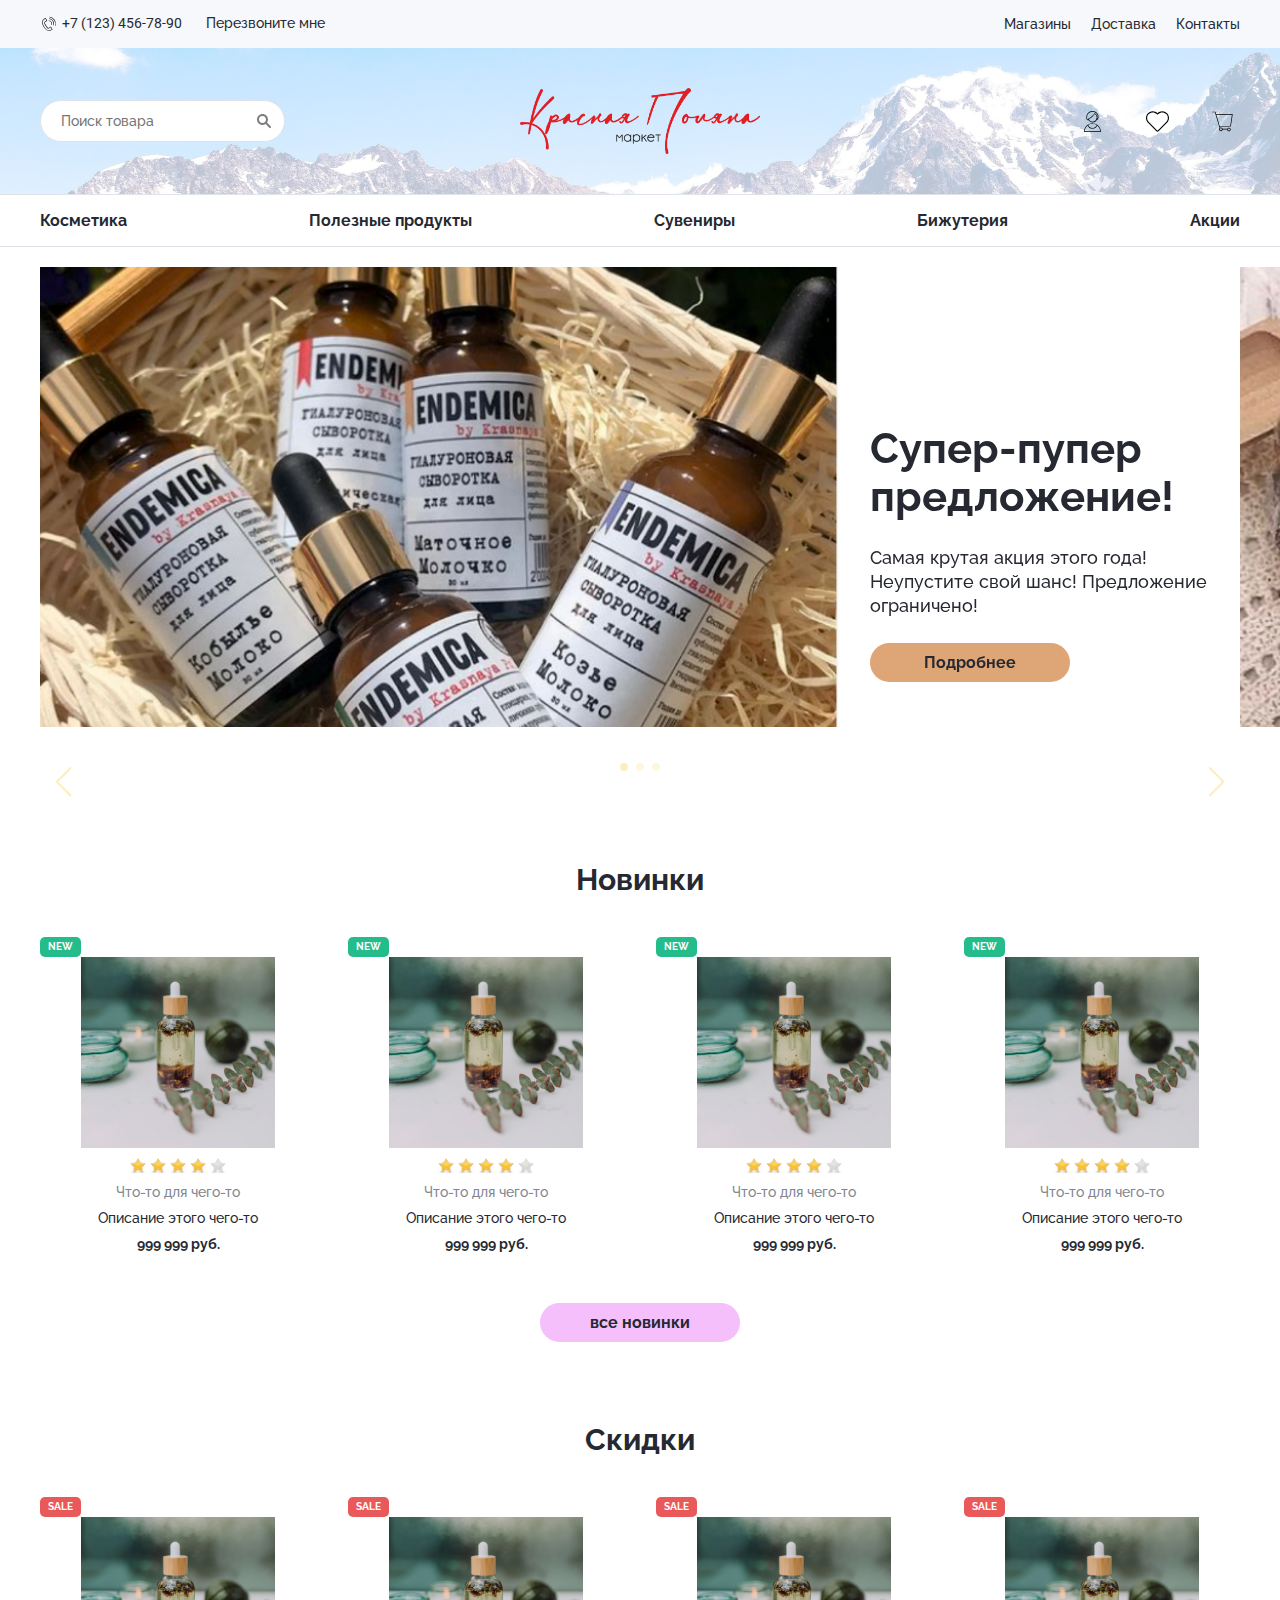
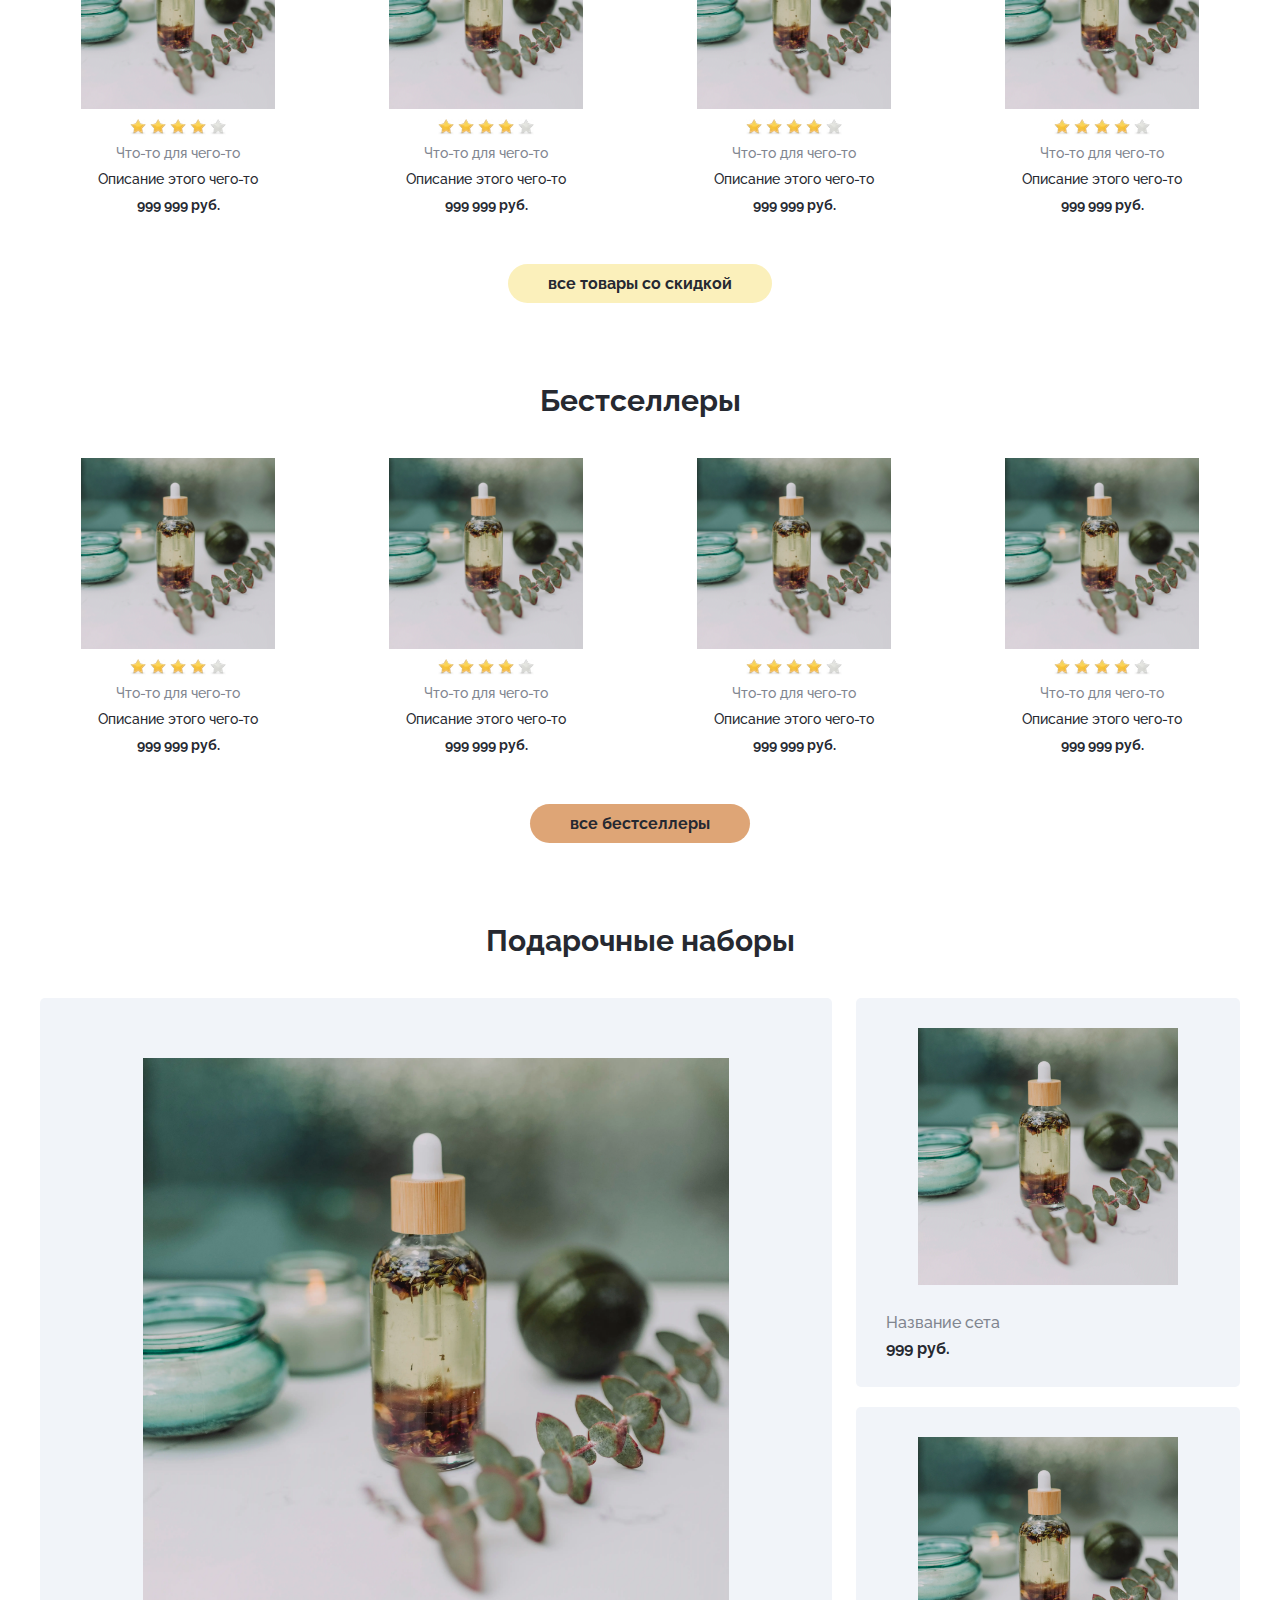
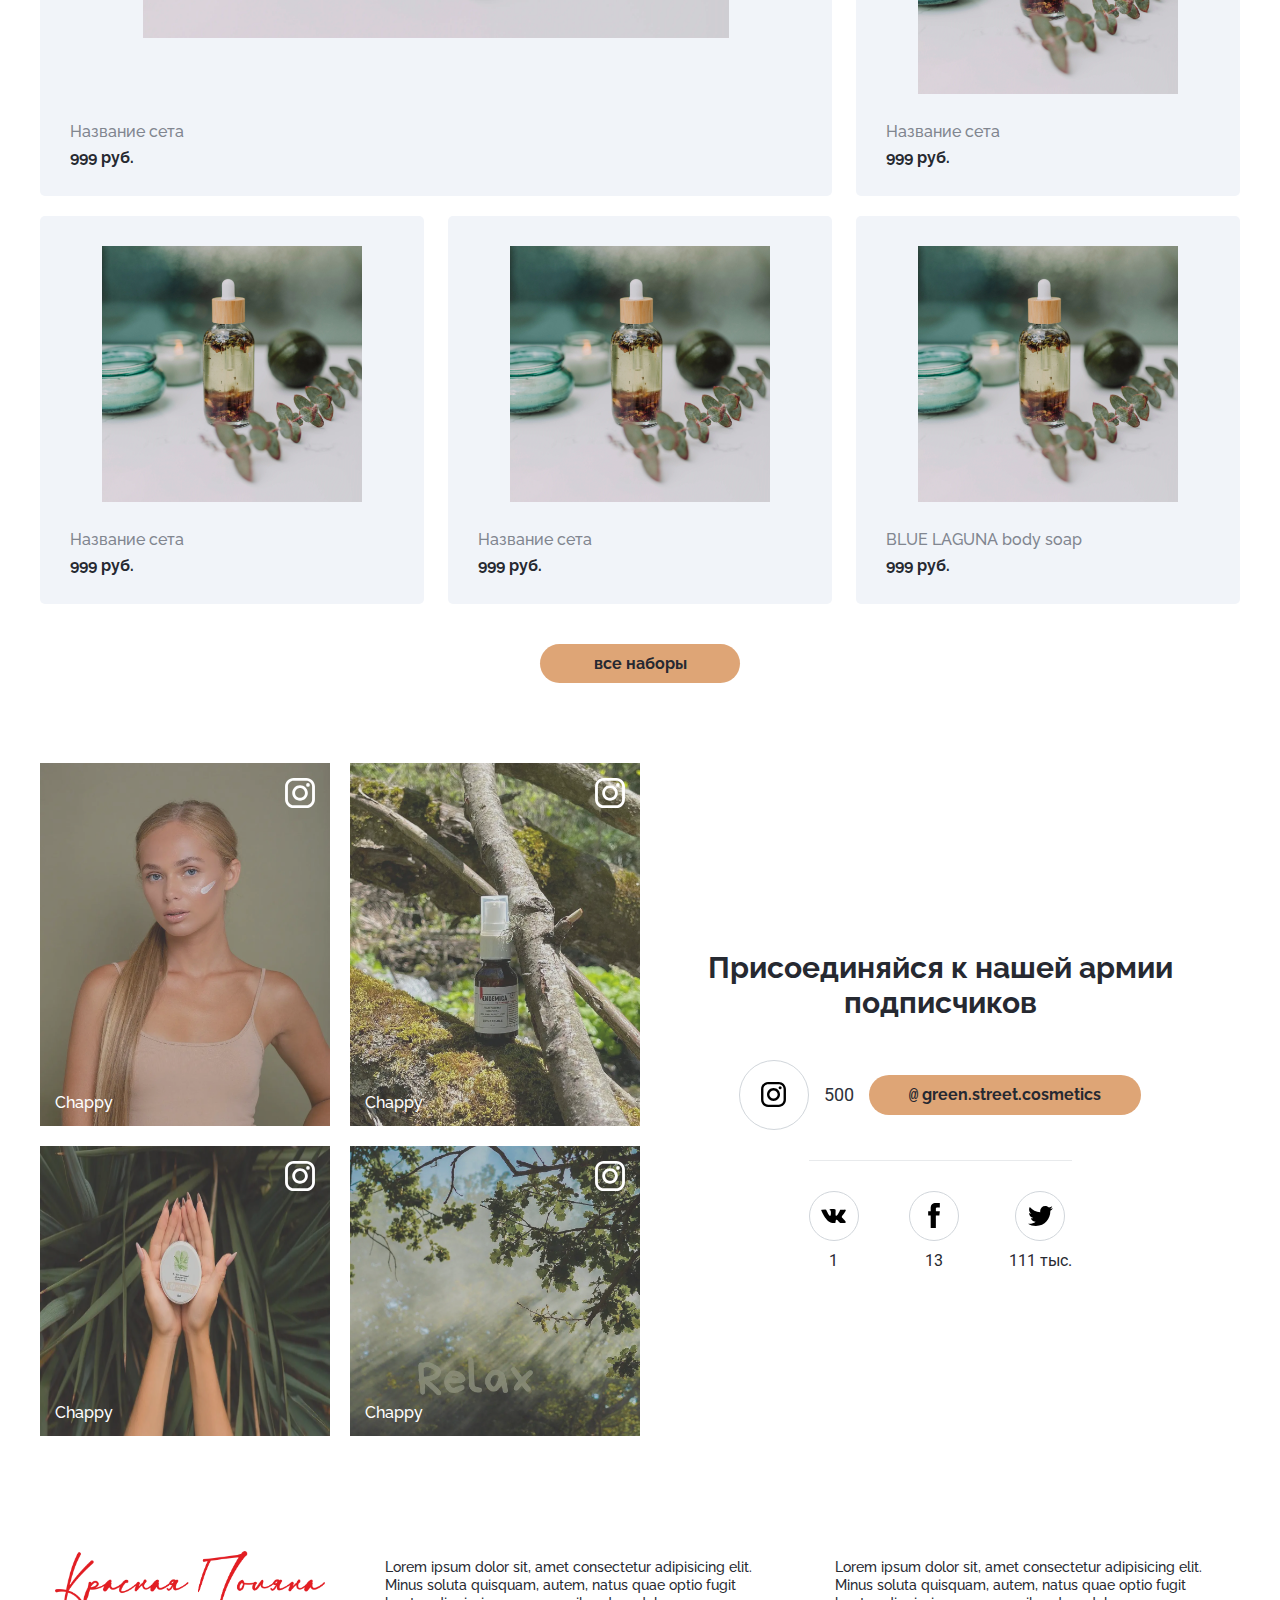
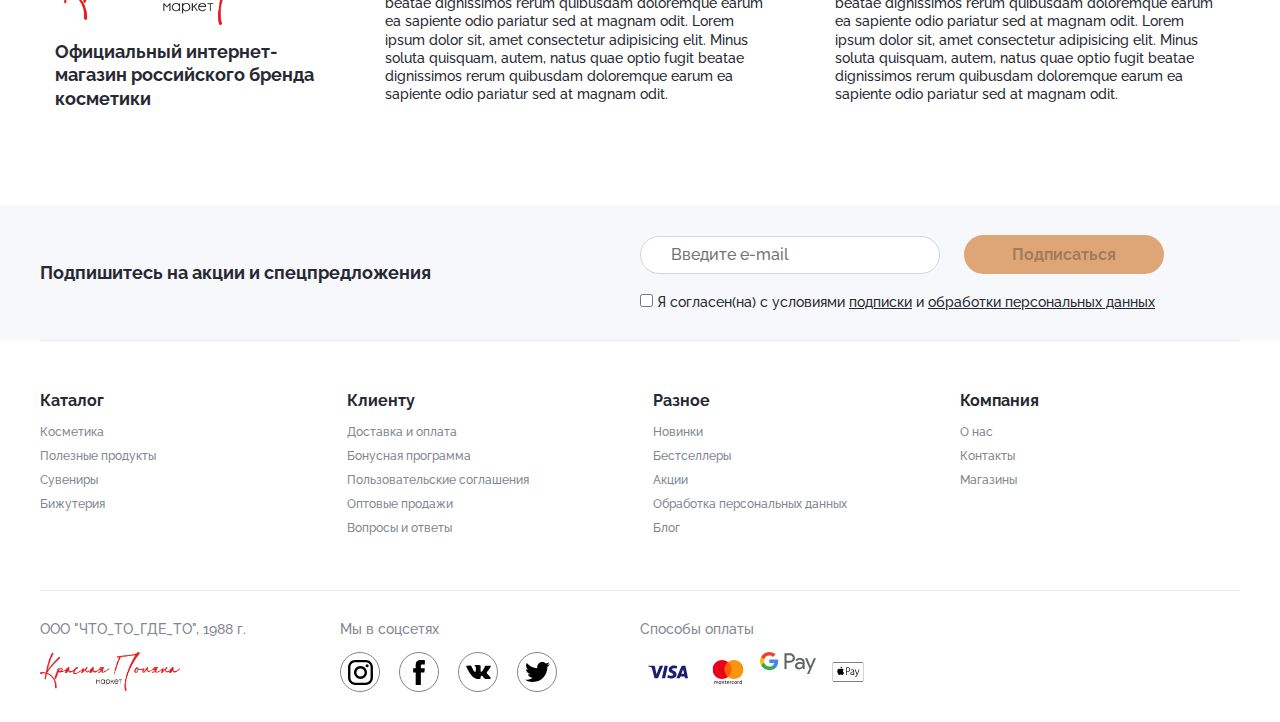
==== commit 027a0a3d: "Add files via upload" ====
--- a/index.html
+++ b/index.html
@@ -388,7 +388,7 @@
 					</div> 				</li> 			</ul>-			<a class="btn btn-bold" href="catalog.html">все новинки</a>+			<a class="btn btn-bold btn1" href="catalog.html">все новинки</a> 		</div> 	</section> @@ -545,7 +545,7 @@
 					</div> 				</li> 			</ul>-			<a class="btn btn-bold" href="catalog.html">все товары со скидкой</a>+			<a class="btn btn-bold btn2" href="catalog.html">все товары со скидкой</a> 		</div> 	</section> --- a/css/style.min.css
+++ b/css/style.min.css
@@ -1 +1 @@
-@charset "UTF-8";*{padding:0;margin:0;border:0}*,:after,:before{-webkit-box-sizing:border-box;box-sizing:border-box}:active,:focus{outline:0}a:active,a:focus{outline:0}aside,footer,header,nav{display:block}body,html{height:100%;width:100%;font-size:100%;font-size:14px;-ms-text-size-adjust:100%;-moz-text-size-adjust:100%;-webkit-text-size-adjust:100%}button,input,textarea{font-family:inherit}input::-ms-clear{display:none}button{cursor:pointer;background:inherit;display:inline-block}button::-moz-focus-inner{padding:0;border:0}a,a:visited{text-decoration:none;color:inherit}a:hover{text-decoration:none}ul li{list-style:none}img{vertical-align:top}h1,h2,h3,h4,h5,h6{font-size:inherit;font-weight:400}@font-face{font-family:Raleway;font-display:swap;src:url(../fonts/Raleway-Light.woff) format("woff"),url(../fonts/Raleway-Light.woff2) format("woff2");font-style:300;font-weight:light}@font-face{font-family:Raleway;font-display:swap;src:url(../fonts/Raleway-Regular.woff) format("woff"),url(../fonts/Raleway-Regular.woff2) format("woff2");font-style:400;font-weight:regular}@font-face{font-family:Raleway;font-display:swap;src:url(../fonts/Raleway-Medium.woff) format("woff"),url(../fonts/Raleway-Medium.woff2) format("woff2");font-style:500;font-weight:medium}@font-face{font-family:Raleway;font-display:swap;src:url(../fonts/Raleway-Bold.woff) format("woff"),url(../fonts/Raleway-Bold.woff2) format("woff2");font-style:600;font-weight:700}@font-face{font-family:Roboto;font-display:swap;src:url(../fonts/Roboto-Regular.woff) format("woff"),url(../fonts/Roboto-Regular.woff2) format("woff2");font-style:400;font-weight:regular}body{position:relative;font-family:Raleway,sans-serif;color:#262931}body.lock{overflow:hidden}img{max-width:100%}.container{max-width:1230px;margin:0 auto;padding:0 15px}.section-title{margin-bottom:40px;font-size:30px;font-weight:600;text-align:center}.btn{display:inline-block;min-width:200px;padding:10px 40px;text-align:center;font-size:16px;background-color:#ffd12c;border-radius:40px;-webkit-transition:all .3s ease 0s;-o-transition:all .3s ease 0s;transition:all .3s ease 0s}.btn:hover{background-color:#ffea2c}.btn-bold{font-weight:600}.number{font-family:Roboto,sans-serif}.animated-link{position:relative}.animated-link:before{content:"";position:absolute;bottom:0;left:0;height:1px;width:0;background-color:#262931}.animated-link:hover:before{width:100%;-webkit-transition:all .4s ease 0s;-o-transition:all .4s ease 0s;transition:all .4s ease 0s}.animated-link:after{content:"";position:absolute;bottom:0;right:0;height:1px;width:0;background-color:#262931;-webkit-transition:all .5s ease .3s;-o-transition:all .5s ease .3s;transition:all .5s ease .3s}.animated-link:hover:after{width:100%}.burger{position:relative;display:none;width:18px;height:18px;cursor:pointer}.burger span{display:inline-block;position:absolute;top:8px;height:2px;width:20px;background-color:#000}.burger:before{content:"";position:absolute;top:0;left:0;height:2px;width:20px;background-color:#000}.burger:after{content:"";position:absolute;bottom:0;left:0;height:2px;width:20px;background-color:#000}.burger.active span{display:none}.burger.active:before{top:44.5%;-webkit-transform:rotate(45deg);-ms-transform:rotate(45deg);transform:rotate(45deg)}.burger.active:after{bottom:44.5%;-webkit-transform:rotate(-45deg);-ms-transform:rotate(-45deg);transform:rotate(-45deg)}.header-top{width:100%;background-color:#f6f8fb}.header-top__content{display:-webkit-box;display:-ms-flexbox;display:flex;-webkit-box-pack:justify;-ms-flex-pack:justify;justify-content:space-between;-webkit-box-align:center;-ms-flex-align:center;align-items:center;padding:15px 0}.header-top__content-left{-webkit-box-flex:0;-ms-flex:0 0 50%;flex:0 0 50%}.header-top__content-left .tel-icon{max-width:18px}.header-top__content-left a{margin:0 20px 0 0}.header-top__content-tel{font-family:Roboto,serif}.header-top__content-right{-webkit-box-flex:0;-ms-flex:0 0 50%;flex:0 0 50%;display:-webkit-box;display:-ms-flexbox;display:flex;-webkit-box-pack:end;-ms-flex-pack:end;justify-content:flex-end;-webkit-box-align:center;-ms-flex-align:center;align-items:center}.header-top__content-right a{margin-left:20px}.header-top a{padding-top:5px}.header-main{position:relative;width:100%;background-color:rgba(255,255,255,.7)}.header-main::after{position:absolute;content:"";top:0;left:0;width:100%;height:100%;background-image:url(../img/header-bg.jpg);background-size:cover;background-position:center center;background-repeat:no-repeat;z-index:-9}.header-content{display:-webkit-box;display:-ms-flexbox;display:flex;-webkit-box-pack:justify;-ms-flex-pack:justify;justify-content:space-between;-webkit-box-align:center;-ms-flex-align:center;align-items:center;padding:40px 15px}.header-content__search{-webkit-box-flex:0;-ms-flex:0 1 33.333%;flex:0 1 33.333%}.header-content__search form{display:-webkit-inline-box;display:-ms-inline-flexbox;display:inline-flex;-webkit-box-pack:justify;-ms-flex-pack:justify;justify-content:space-between;-webkit-box-align:center;-ms-flex-align:center;align-items:center;max-width:250px;padding:5px 5px;border:1px solid #dfe3ea;border-radius:40px;background-color:#fff}.header-content__search form button{display:inline-block;height:30px;width:30px;border-radius:50%}.header-content__search form button:hover{background-color:#dfe3ea}.header-content__logo{-webkit-box-flex:0;-ms-flex:0 1 20%;flex:0 1 20%;text-align:center;font-size:30px}.header-content__enter-buttons{-webkit-box-flex:0;-ms-flex:0 1 33.333%;flex:0 1 33.333%;display:-webkit-box;display:-ms-flexbox;display:flex;-webkit-box-pack:end;-ms-flex-pack:end;justify-content:flex-end;-webkit-box-align:center;-ms-flex-align:center;align-items:center}.search-input{padding:5px 15px;border-radius:40px;font-size:14px}.enter-button{display:-webkit-inline-box;display:-ms-inline-flexbox;display:inline-flex;-webkit-box-pack:center;-ms-flex-pack:center;justify-content:center;-webkit-box-align:center;-ms-flex-align:center;align-items:center;height:35px;width:35px;margin-left:30px;border-radius:50%;overflow:hidden}.enter-button-icon{display:inline-block;height:30px;width:30px;border-radius:50%;background-position:center;background-repeat:no-repeat;background-size:75%}.enter-button-icon-auth{background-image:url(../img/icons/authorization.svg)}.enter-button-icon-fav{background-image:url(../img/icons/favorites.svg)}.enter-button-icon-cart{background-image:url(../img/icons/cart.svg)}.enter-button:hover{background-color:#f6f8fb;-webkit-box-shadow:0 0 15px #f6f8fb;box-shadow:0 0 15px #f6f8fb}.search-icon{max-width:100%}.main-nav{position:relative;width:100%;padding:10px 0;border-top:1px solid #dfe3ea;border-bottom:1px solid #dfe3ea}.main-nav__list{display:-webkit-box;display:-ms-flexbox;display:flex;-webkit-box-pack:justify;-ms-flex-pack:justify;justify-content:space-between}.main-nav__list-item{font-size:16px}.main-nav-link{position:relative;display:inline-block;padding:6px 0;font-weight:600}.main-nav-link:after{content:"";position:absolute;bottom:0;right:50%;height:3px;width:0;background-color:#ffd12c;-webkit-transition:all .5s ease 0s;-o-transition:all .5s ease 0s;transition:all .5s ease 0s}.main-nav-link:hover:after{width:15px}.main-nav-link:before{content:"";position:absolute;bottom:0;left:50%;height:3px;width:0;background-color:#ffd12c;-webkit-transition:all .5s ease 0s;-o-transition:all .5s ease 0s;transition:all .5s ease 0s}.main-nav-link:hover:before{width:15px}.selected.main-nav-link:after,.selected.main-nav-link:before{width:15px}.main-nav-submenu{position:absolute;top:100%;left:0;min-width:100%;background-color:#fff;opacity:0;z-index:-9;-webkit-transition:all .5s ease 0s;-o-transition:all .5s ease 0s;transition:all .5s ease 0s}.main-page .main-nav-submenu{display:none}.main-nav-submenu:hover{opacity:1;z-index:999}.main-nav-submenu.active{opacity:1;z-index:999}.main-nav-submenu-container{display:-webkit-box;display:-ms-flexbox;display:flex}.main-nav-submenu-column{margin:30px 0}.main-nav-submenu-column:not(:last-child){margin-right:50px}.main-nav-submenu-title{margin-bottom:10px;font-weight:600}.main-nav-submenu-link{display:inline-block;margin-bottom:10px}.main-nav-submenu-link:hover{color:#818690}.baner{margin:20px 0 80px}.baner-container-item{display:-webkit-box;display:-ms-flexbox;display:flex}.baner-img{display:block;-webkit-box-flex:0;-ms-flex:0 0 66.66%;flex:0 0 66.66%}.baner-description{-webkit-box-flex:1;-ms-flex:1 0 33.33%;flex:1 0 33.33%;display:-webkit-box;display:-ms-flexbox;display:flex;-webkit-box-orient:vertical;-webkit-box-direction:normal;-ms-flex-direction:column;flex-direction:column;-webkit-box-pack:end;-ms-flex-pack:end;justify-content:flex-end;-webkit-box-align:start;-ms-flex-align:start;align-items:start;padding:45px 30px}.baner-description-title{margin-bottom:25px;font-size:42px;line-height:48px;font-weight:600}.baner-description-text{margin-bottom:25px;font-size:18px;line-height:24px}.swiper-navigation{position:relative;display:-webkit-box;display:-ms-flexbox;display:flex;-webkit-box-pack:center;-ms-flex-pack:center;justify-content:center;-webkit-box-align:center;-ms-flex-align:center;align-items:center}.swiper-button-next:after,.swiper-button-prev:after{font-size:30px;color:#ffd12c}.swiper-button-next.swiper-button-disabled,.swiper-button-prev.swiper-button-disabled{opacity:.5}.swiper-pagination-bullet{background:#ffd12c;opacity:.5}.swiper-pagination-bullet.swiper-pagination-bullet-active{opacity:1}.swiper-pagination-bullet:not(:last-child){margin-right:10px}.catalog-section{margin-bottom:80px;text-align:center}.product-list{display:-webkit-box;display:-ms-flexbox;display:flex;-webkit-box-align:stretch;-ms-flex-align:stretch;align-items:stretch;-ms-flex-wrap:wrap;flex-wrap:wrap;margin:-16px;margin-bottom:20px}.product-item{position:relative;-webkit-box-flex:0;-ms-flex:0 0 25%;flex:0 0 25%;display:-webkit-box;display:-ms-flexbox;display:flex;-webkit-box-orient:vertical;-webkit-box-direction:normal;-ms-flex-direction:column;flex-direction:column;-webkit-box-align:center;-ms-flex-align:center;align-items:center;padding:16px;border-radius:30px;text-align:center}.product-item:hover .product-hov{display:-webkit-box;display:-ms-flexbox;display:flex;-webkit-box-orient:vertical;-webkit-box-direction:normal;-ms-flex-direction:column;flex-direction:column;-webkit-box-pack:justify;-ms-flex-pack:justify;justify-content:space-between}.product-item-link::before{content:"";width:100%;height:100%;position:absolute;top:0;left:0;z-index:4}.product-image{display:inline-block;max-width:70%;margin-bottom:10px}.product-rating{margin-bottom:10px}.product-rating-star{height:16px}.product-name{margin-bottom:10px;font-size:14px;line-height:16px;font-weight:300;color:#818690}.product-description{margin-bottom:10px;font-size:14px;line-height:16px}.product-price{margin-bottom:15px;font-size:14px;line-height:16px;font-weight:600}.product-description,.product-image,.product-item picture,.product-name,.product-price,.product-rating{z-index:2}.product-hov{position:absolute;top:0;left:0;display:none;width:100%;height:125%;padding:10px 20px;border-radius:10px;-webkit-box-shadow:0 0 15px #a4a7ac;box-shadow:0 0 15px #a4a7ac;background-color:#fff}.product-features{-ms-flex-item-align:start;align-self:flex-start;z-index:5}.product-shortcuts{padding:5px 8px;margin-right:0 5px;border-radius:5px;text-transform:uppercase;font-size:10px;line-height:1;font-weight:600;color:#fff}.product-shortcuts-new{display:none;background-color:#25bc8b}.product-shortcuts-sale{display:none;background-color:#e95959}.new-list .product-shortcuts-new,.sale-list .product-shortcuts-sale{display:inline-block}.product-favorite-btn{position:relative;-ms-flex-item-align:end;align-self:flex-end;display:-webkit-inline-box;display:-ms-inline-flexbox;display:inline-flex;-webkit-box-pack:center;-ms-flex-pack:center;justify-content:center;-webkit-box-align:center;-ms-flex-align:center;align-items:center;width:35px;height:35px;border-radius:50%;z-index:5}.product-favorite-icon{display:inline-block;width:20px;height:20px;background-image:url(../img/icons/favorites.svg);background-position:center center;background-repeat:no-repeat;background-size:contain}.product-favorite-btn:hover{background-color:#f6f8fb;-webkit-box-shadow:0 0 15px #f6f8fb;box-shadow:0 0 15px #f6f8fb}.product-buttons{margin:0 -20px -10px;padding-bottom:10px;border-radius:10px;background-color:#fff;z-index:9}.add-to-cart-btn{margin-bottom:10px}.add-to-cart-icon{display:inline-block;width:15px;height:15px;margin-right:10px;background-image:url(../img/icons/cart.svg);background-position:center;background-repeat:no-repeat;background-size:contain;-webkit-transform:translateY(2px);-ms-transform:translateY(2px);transform:translateY(2px)}.quick-view-btn{border:1px solid #e4e4e4;background-color:#fff}.quick-view-btn:hover{background-color:#e4e4e4}.quick-view-btn-icon{display:inline-block;width:15px;height:15px;margin-right:10px;background-image:url(../img/icons/eye.svg);background-position:center center;background-repeat:no-repeat;background-size:contain;-webkit-transform:translateY(2px);-ms-transform:translateY(2px);transform:translateY(2px)}.sets{margin-bottom:80px;text-align:center}.sets-catalog{display:-webkit-box;display:-ms-flexbox;display:flex;-webkit-box-pack:justify;-ms-flex-pack:justify;justify-content:space-between;-webkit-box-align:stretch;-ms-flex-align:stretch;align-items:stretch;-ms-flex-wrap:wrap;flex-wrap:wrap;margin-bottom:20px}.sets-catalog-item{-webkit-box-flex:0;-ms-flex:0 0 32%;flex:0 0 32%;margin-bottom:20px}.sets-catalog-big{-webkit-box-flex:0;-ms-flex:0 0 66%;flex:0 0 66%}.sets-catalog-item-2{display:-webkit-box;display:-ms-flexbox;display:flex;-webkit-box-orient:vertical;-webkit-box-direction:normal;-ms-flex-direction:column;flex-direction:column;-webkit-box-pack:justify;-ms-flex-pack:justify;justify-content:space-between}.sets-card{position:relative;display:-webkit-box;display:-ms-flexbox;display:flex;-webkit-box-orient:vertical;-webkit-box-direction:normal;-ms-flex-direction:column;flex-direction:column;-webkit-box-pack:justify;-ms-flex-pack:justify;justify-content:space-between;height:100%;padding:30px;background-color:#f1f4f9;border-radius:5px;color:#818690}.sets-catalog-item-img{display:block;margin:0 auto 30px;max-width:80%}.sets-catalog-item-name{-webkit-box-flex:1;-ms-flex:1 1 auto;flex:1 1 auto;display:block;margin-bottom:10px;font-size:16px;font-weight:300;line-height:1;text-align:left}.sets-catalog-item-name:after{content:"";position:absolute;top:0;left:0;width:100%;height:100%}.sets-catalog-item-price{font-size:16px;font-weight:600;line-height:1;text-align:left;color:#262931}.sets-catalog-big .sets-card{min-height:100%;padding:60px 30px 30px}.sets-catalog-big .sets-catalog-item-img{margin:0 auto 60px}.sets-catalog-item-2 .sets-card:not(:last-child){margin-bottom:20px}.social-army{margin-bottom:80px}.social-army-container{display:-webkit-box;display:-ms-flexbox;display:flex;-webkit-box-align:center;-ms-flex-align:center;align-items:center}.social-army-fotos{-webkit-box-flex:0;-ms-flex:0 0 50%;flex:0 0 50%;display:-webkit-box;display:-ms-flexbox;display:flex;-webkit-box-pack:justify;-ms-flex-pack:justify;justify-content:space-between;-ms-flex-wrap:wrap;flex-wrap:wrap}.social-army-fotos-item{position:relative;-webkit-box-flex:0;-ms-flex:0 0 calc(50% - 10px);flex:0 0 calc(50% - 10px);margin-bottom:20px;overflow:hidden;color:#fff}.social-army-img{min-height:100%;-webkit-transition:all .8s ease 0s;-o-transition:all .8s ease 0s;transition:all .8s ease 0s}.social-army-fotos-item:hover .social-army-img{-webkit-transform:scale(1.1);-ms-transform:scale(1.1);transform:scale(1.1)}.social-army-icon{display:block;width:30px;height:30px;position:absolute;top:15px;right:15px;z-index:5;background-image:url(../img/icons/inst-white.svg);background-position:center center;background-repeat:no-repeat;background-size:contain}.social-army-name{position:absolute;bottom:15px;left:15px;z-index:5;font-size:16px;line-height:1}.social-army-link{display:block;position:absolute;width:100%;height:100%;left:0;bottom:0;z-index:2;background-color:rgba(148,148,148,.3);-webkit-transition:all .5s ease 0s;-o-transition:all .5s ease 0s;transition:all .5s ease 0s}.social-army-link:hover{background-color:rgba(148,148,148,0)}.social-army-invite{display:-webkit-box;display:-ms-flexbox;display:flex;-webkit-box-orient:vertical;-webkit-box-direction:normal;-ms-flex-direction:column;flex-direction:column;-webkit-box-pack:center;-ms-flex-pack:center;justify-content:center;-webkit-box-align:center;-ms-flex-align:center;align-items:center;padding:50px}.social-army-invite-insta{display:-webkit-box;display:-ms-flexbox;display:flex;-webkit-box-align:center;-ms-flex-align:center;align-items:center;margin-bottom:30px}.invite-insta-icon{display:-webkit-box;display:-ms-flexbox;display:flex;-webkit-box-pack:center;-ms-flex-pack:center;justify-content:center;-webkit-box-align:center;-ms-flex-align:center;align-items:center;width:70px;height:70px;margin-right:15px;border-radius:50%;border:1px solid #d1d6db}.invite-insta-icon:hover{background-color:#262931;border:1px solid #262931}.inst{display:inline-block;width:25px;height:25px;background-image:url(../img/icons/inst.svg);background-position:center center;background-repeat:no-repeat;background-size:contain}.invite-insta-icon:hover .inst{background-image:url(../img/icons/inst-white.svg)}.invite-insta-count{margin-right:15px;font-family:Roboto,serif;font-size:18px;font-weight:300;color:#2f333b}.social-army-invite-others{display:-webkit-box;display:-ms-flexbox;display:flex;-webkit-box-pack:center;-ms-flex-pack:center;justify-content:center;-webkit-box-align:center;-ms-flex-align:center;align-items:center;padding-top:30px;border-top:1px solid #e8eaec}.invite-others-item{display:-webkit-box;display:-ms-flexbox;display:flex;-webkit-box-orient:vertical;-webkit-box-direction:normal;-ms-flex-direction:column;flex-direction:column;-webkit-box-align:center;-ms-flex-align:center;align-items:center}.invite-others-item:not(:last-child){margin-right:50px}.invite-others-item-link{display:-webkit-box;display:-ms-flexbox;display:flex;-webkit-box-pack:center;-ms-flex-pack:center;justify-content:center;-webkit-box-align:center;-ms-flex-align:center;align-items:center;width:50px;height:50px;margin-bottom:10px;border-radius:50%;border:1px solid #d1d6db}.invite-others-item-link:hover{background-color:#262931;border:1px solid #262931}.invite-others-item-icon{display:inline-block;width:25px;height:25px;background-position:center center;background-repeat:no-repeat;background-size:contain}.vk{background-image:url(../img/icons/vk.svg)}.invite-others-item-link:hover .vk{background-image:url(../img/icons/vk-white.svg)}.fb{background-image:url(../img/icons/fb.svg)}.invite-others-item-link:hover .fb{background-image:url(../img/icons/fb-white.svg)}.twit{background-image:url(../img/icons/twit.svg)}.invite-others-item-link:hover .twit{background-image:url(../img/icons/twit-white.svg)}.invite-others-item-count{font-family:Roboto,sana-serif;font-size:16px}.subscription{padding:30px 0;background-color:#f6f8fb}.subscription-container{display:-webkit-box;display:-ms-flexbox;display:flex;-webkit-box-pack:justify;-ms-flex-pack:justify;justify-content:space-between;-webkit-box-align:center;-ms-flex-align:center;align-items:center}.subscription-title{font-size:18px;font-weight:600}.subscription-form{-webkit-box-flex:0;-ms-flex:0 0 50%;flex:0 0 50%}.subscription-input{width:50%;margin-right:20px;padding:10px 30px;border:1px solid #d1d6db;border-radius:30px;background-color:#fff}.subscription-input::-webkit-input-placeholder{font-size:16px}.subscription-input::-moz-placeholder{font-size:16px}.subscription-input:-ms-input-placeholder{font-size:16px}.subscription-input::-ms-input-placeholder{font-size:16px}.subscription-input::placeholder{font-size:16px}.subscription-agreement{margin-top:20px}.subscription-agreement-check{background-color:#ffd12c}.subscription-agreement-link{text-decoration:underline}.company{margin-bottom:80px}.company-container{display:-webkit-box;display:-ms-flexbox;display:flex;-webkit-box-pack:justify;-ms-flex-pack:justify;justify-content:space-between;-webkit-box-align:center;-ms-flex-align:center;align-items:center}.compani-column{-webkit-box-flex:0;-ms-flex:0 0 35%;flex:0 0 35%;padding:15px;font-size:14px;line-height:1.3}.company-logo{-webkit-box-flex:0;-ms-flex:0 0 25%;flex:0 0 25%}.company-logo-desription{margin-top:15px;font-size:18px;font-weight:600}.footer{padding-bottom:30px}.footer-nav{display:-webkit-box;display:-ms-flexbox;display:flex;-webkit-box-pack:justify;-ms-flex-pack:justify;justify-content:space-between;-webkit-box-align:start;-ms-flex-align:start;align-items:flex-start;margin-bottom:30px;padding:50px 0;border-top:1px solid #e8eaec;border-bottom:1px solid #e8eaec}.footer-nav-column{-webkit-box-flex:0;-ms-flex:0 0 calc(25% - 20px);flex:0 0 calc(25% - 20px)}.footer-nav-title{font-size:16px;font-weight:600;margin-bottom:10px}.footer-nav-list .animated-link:after,.footer-nav-list .animated-link:before{background-color:#818690}.footer-nav-item{font-size:12px;line-height:24px;font-weight:300;color:#818690}.footer-info{display:-webkit-box;display:-ms-flexbox;display:flex}.footer-info-item{-webkit-box-flex:0;-ms-flex:0 0 calc(25% - 20px);flex:0 0 calc(25% - 20px);margin-right:20px}.footer-info-title{margin-bottom:15px;font-size:14px;color:#818690}.footer-info-logo{max-width:50%}.footer-info-link{display:-webkit-inline-box;display:-ms-inline-flexbox;display:inline-flex;-webkit-box-pack:center;-ms-flex-pack:center;justify-content:center;-webkit-box-align:center;-ms-flex-align:center;align-items:center;width:40px;height:40px;margin-right:15px;border:1px solid #818690;border-radius:50%}.footer-info-link-icon{display:inline-block;width:25px;height:25px;background-position:center center;background-repeat:no-repeat;background-size:contain}.footer-info-link:hover{border:1px solid #262931;background-color:#262931}.footer-info-link:hover .inst{background-image:url(../img/icons/inst-white.svg)}.footer-info-link:hover .fb{background-image:url(../img/icons/fb-white.svg)}.footer-info-link:hover .vk{background-image:url(../img/icons/vk-white.svg)}.footer-info-link:hover .twit{background-image:url(../img/icons/twit-white.svg)}.footer-info-payment{max-width:20%}.popup{display:none;position:fixed;top:0;left:0;width:100vw;height:100vh;background-color:rgba(0,0,0,.5);z-index:999}.popup.open{display:-webkit-box;display:-ms-flexbox;display:flex;-webkit-box-pack:center;-ms-flex-pack:center;justify-content:center;-webkit-box-align:center;-ms-flex-align:center;align-items:center}.popup-content{position:relative;max-width:60%;max-height:70%;padding:20px;border-radius:15px;-webkit-box-shadow:0 0 15px #000;box-shadow:0 0 15px #000;background-color:#fff}.close-popup{position:relative;width:25px;height:25px;float:right;cursor:pointer}.close-popup:hover{background-color:#f6f8fb}.close-popup-icon:before{content:"";position:absolute;top:12px;left:0;width:100%;height:1px;background-color:#000;-webkit-transform:rotate(45deg);-ms-transform:rotate(45deg);transform:rotate(45deg)}.close-popup-icon:after{content:"";position:absolute;bottom:12px;left:0;width:100%;height:1px;background-color:#000;-webkit-transform:rotate(-45deg);-ms-transform:rotate(-45deg);transform:rotate(-45deg)}.popup-title{font-size:24px;line-height:1;font-weight:600;margin-bottom:20px}.popup-input{display:block;width:100%;padding:15px 20px;margin-bottom:20px;border:1px solid #d1d6db;border-radius:30px;font-size:16px}.call-back-text{margin-bottom:20px}.call-back-btn{width:100%;margin-top:20px;padding:15px 20px;font-size:16px}.authorization-oneclick{display:-webkit-box;display:-ms-flexbox;display:flex;-webkit-box-align:center;-ms-flex-align:center;align-items:center;margin-bottom:20px;font-weight:600}.oneclick-link{width:40px;height:40px;margin-left:15px}.oneclick-link-icon{width:20px;height:20px}.registration-btn{margin-left:10px;margin-bottom:10px;border:1px solid #ffd12c;background-color:#fff}.restore-pass{margin-left:5px;font-size:14px;font-weight:300;text-decoration:underline}.popup-product{display:-webkit-box;display:-ms-flexbox;display:flex}.popup-product-slider{-webkit-box-flex:0;-ms-flex:0 0 45%;flex:0 0 45%;padding:15px;min-width:0}.popup-product-item{-webkit-box-flex:0;-ms-flex:0 0 55%;flex:0 0 55%;padding:15px;text-align:left}.popup-product-image{height:100%;display:-webkit-box;display:-ms-flexbox;display:flex;-webkit-box-pack:center;-ms-flex-pack:center;justify-content:center;-webkit-box-align:center;-ms-flex-align:center;align-items:center;text-align:center}.popup-product-swiper-pagination{display:-webkit-box;display:-ms-flexbox;display:flex;-webkit-box-pack:center;-ms-flex-pack:center;justify-content:center;-webkit-box-align:center;-ms-flex-align:center;align-items:center}.swiper-slide-img{max-width:80%}.popup-product-price-row{display:-webkit-box;display:-ms-flexbox;display:flex;-webkit-box-pack:justify;-ms-flex-pack:justify;justify-content:space-between;-webkit-box-align:center;-ms-flex-align:center;align-items:center;margin-bottom:15px}.popup-product-price-rub{font-size:24px;font-weight:300;line-height:1}.popup-product-price-feedback{text-decoration:underline;font-weight:300}.popup-product-volume{display:inline-block;margin-bottom:15px;padding:5px 10px;border:1px solid #d1d6db;border-radius:3px;font-size:18px}.popup-product-description{margin-bottom:15px}.popup-product-description-link{display:inline-block;position:relative;padding-bottom:7px;margin-bottom:8px;font-weight:600}.popup-product-description-link:not(:last-child){margin-right:15px}.popup-product-description-link:after{content:"";position:absolute;bottom:0;right:50%;height:3px;width:0;background-color:#ffd12c;-webkit-transition:all .5s ease 0s;-o-transition:all .5s ease 0s;transition:all .5s ease 0s}.popup-product-description-link:hover:after{width:15px}.popup-product-description-link:before{content:"";position:absolute;bottom:0;left:50%;height:3px;width:0;background-color:#ffd12c;-webkit-transition:all .5s ease 0s;-o-transition:all .5s ease 0s;transition:all .5s ease 0s}.popup-product-description-link:hover:before{width:15px}.popup-product-description-link.active::after,.popup-product-description-link.active::before{width:15px}.popup-product-description-text{display:none}.popup-product-description-text.active{display:block;margin-bottom:20px;line-height:1.4}.popup-product-form{margin-bottom:20px}.popup-product-form-input{display:inline-block;height:100%;max-width:75px;padding:5px 10px 5px 20px;margin-right:15px;border:1px solid #d1d6db;border-radius:30px;font-size:18px}.popup-product-favorites{display:-webkit-inline-box;display:-ms-inline-flexbox;display:inline-flex;-webkit-box-align:center;-ms-flex-align:center;align-items:center}.popup-product-favorites-icon{display:inline-block;width:15px;height:15px;margin-right:5px;background-image:url(../img/icons/favorites.svg);background-position:center;background-repeat:no-repeat;background-size:contain}.popup-product-favorites-text{text-decoration:underline}.popup-product-favorites-text:hover{text-decoration:none}.catalog-baner{width:100%;background:url(../img/page-baner.jpg) center center no-repeat;background-size:contain}.catalog-title{padding:150px 0;text-align:center;text-transform:uppercase;font-size:65px;font-weight:600;color:#fff}.site-nav{padding-bottom:20px;margin-bottom:20px;border-bottom:1px solid #dfe3ea}.site-nav-categories{display:none;margin:20px 0}.site-nav-categories-list{display:-webkit-box;display:-ms-flexbox;display:flex;-webkit-box-pack:justify;-ms-flex-pack:justify;justify-content:space-between;overflow:auto}.site-nav-categories-item{-webkit-box-flex:0;-ms-flex:0 0 30%;flex:0 0 30%;text-align:center;color:#fff}.site-nav-categories-item:not(:last-child){margin-right:.5%}.site-nav-categories-link{display:inline-block;width:100%;padding:25px 0;border-radius:20px;font-size:20px;font-weight:600;background:url(../img/page-baner.jpg) center no-repeat}.crumbs-list{display:-webkit-box;display:-ms-flexbox;display:flex;-webkit-box-align:center;-ms-flex-align:center;align-items:center;padding:20px 0;margin-bottom:50px}.crumbs-item{margin-right:8px;color:#818690}.crumbs-item:last-child{margin-right:0;color:#000}.crumbs-item-link{margin-right:5px;font-size:14px}.crumbs-item:last-child .crumbs-item-link{pointer-events:none;cursor:default}.crumbs-item-icon{font-size:16px}.crumbs-item:last-child .crumbs-item-icon{display:none}.catalog-filters{display:-webkit-box;display:-ms-flexbox;display:flex;-webkit-box-pack:center;-ms-flex-pack:center;justify-content:center;background-color:#f8f8fc}.catalog-categories{position:relative}.catalog-categories-title{display:inline-block;padding:15px 25px;font-size:16px;font-weight:600;color:#818690}.catalog-categories-title:not(:last-child){border-right:1px solid #edf0f59c}.catalog-categories-title:hover{background-color:#edf0f5}.catalog-categories-icon{display:inline-block;width:15px;height:15px;margin-left:20px;background-image:url(../img/icons/biger-icon.png);background-position:center center;background-repeat:no-repeat;background-size:contain;-webkit-transform:rotate(90deg);-ms-transform:rotate(90deg);transform:rotate(90deg)}.catalog-categories-list{position:absolute;left:0;top:100%;min-width:120%;padding:15px;background-color:#fff;z-index:99;-webkit-transform:scaleY(0);-ms-transform:scaleY(0);transform:scaleY(0);-webkit-transition:all .5s ease 0s;-o-transition:all .5s ease 0s;transition:all .5s ease 0s}.catalog-categories-list.active{-webkit-transform:scaleY(1);-ms-transform:scaleY(1);transform:scaleY(1)}.catalog-categories-item{color:#818690}.catalog-categories-link{font-size:18px;line-height:36px;font-weight:300}.catalog-section-count{text-align:left;font-size:14px;margin-bottom:30px}.product-page .site-nav{border:none}.product-page .crumbs-list{margin:0}.product-page-card{margin-bottom:50px}.product-page-content{display:-webkit-box;display:-ms-flexbox;display:flex;max-width:100%;margin-bottom:30px}.product-page-item-slider{-webkit-box-flex:0;-ms-flex:0 0 60%;flex:0 0 60%;min-width:0}.product-page-image{text-align:center;padding:15px}.product-page-img{max-width:60%}.product-page-slider-navigation{display:none;height:20px}.product-minislider-wrapper{-webkit-box-pack:center;-ms-flex-pack:center;justify-content:center}.product-minislide{text-align:center;opacity:.7;-webkit-transition:opacity .3s easy 0s;-o-transition:opacity .3s easy 0s;transition:opacity .3s easy 0s}.product-minislide.swiper-slide-thumb-active{opacity:1}.product-minislide-image{cursor:pointer}.product-page-item{-webkit-box-flex:0;-ms-flex:0 0 40%;flex:0 0 40%;padding:30px;text-align:left}.product-page-title{margin-bottom:20px;font-size:30px;line-height:1;font-weight:600}.product-page-opinion{display:-webkit-box;display:-ms-flexbox;display:flex;margin-bottom:30px}.product-page-feedback-link{margin-right:10px;font-size:14px;font-weight:300;text-decoration:underline}.product-page-price{margin-bottom:20px;font-size:34px;font-weight:600}.product-page-volume{display:inline-block;margin-bottom:15px;padding:5px 10px;border:1px solid #d1d6db;border-radius:3px}.product-page-article{margin-bottom:30px}.product-page-article-number{font-size:14px;line-height:18px;font-weight:300;color:#818690}.product-page-article-availability{font-size:14px;line-height:18px;font-weight:300;color:#19bb88}.product-page-form{margin-bottom:20px}.product-page-form-input{display:inline-block;height:100%;max-width:75px;padding:5px 10px 5px 20px;margin-right:15px;border:1px solid #d1d6db;border-radius:30px;font-size:18px}.product-page-favorites{display:-webkit-inline-box;display:-ms-inline-flexbox;display:inline-flex;-webkit-box-align:center;-ms-flex-align:center;align-items:center;margin-bottom:20px}.product-page-favorites-icon{display:inline-block;width:15px;height:15px;margin-right:5px;background-image:url(../img/icons/favorites.svg);background-position:center;background-repeat:no-repeat;background-size:contain}.product-page-favorites-text{text-decoration:underline}.product-page-favorites-text:hover{text-decoration:none}.product-page-use-text:not(:last-child){margin-bottom:10px}.product-page-description{padding:30px 0;margin-bottom:50px;background-color:#f6f8fb}.product-page-description-text{max-width:60%;margin:0 auto 20px;text-align:center;line-height:24px}.section-subtitle{max-width:60%;margin:0 auto 20px;font-weight:600}.product-page-description-list{max-width:60%;margin:0 auto}.product-page-description-listitem{list-style-type:disc;margin-left:15px;margin-bottom:20px}.product-page-structure{margin-bottom:50px}.product-page-suitable-container{padding:0 0 50px;overflow:hidden}.product-page-suitable-slider{min-width:0;padding:20px 10px;overflow:visible}.product-suitable-navigation{height:30px;display:-webkit-box;display:-ms-flexbox;display:flex;-webkit-box-pack:center;-ms-flex-pack:center;justify-content:center;-webkit-box-align:center;-ms-flex-align:center;align-items:center}.product-suitable-navigation .swiper-button-next,.product-suitable-navigation .swiper-button-prev{z-index:0}.product-page-feedback-list{max-width:80%;margin:0 auto 30px}.product-page-feedback-head{display:-webkit-box;display:-ms-flexbox;display:flex;-webkit-box-align:center;-ms-flex-align:center;align-items:center}.product-page-feedback-username{margin:15px 15px 15px 0;font-weight:600}.product-page-feedback-date{-webkit-box-flex:1;-ms-flex:1 0 auto;flex:1 0 auto;font-weight:300;text-align:right;color:#818690}.product-page-feedback-text{padding-bottom:20px;border-bottom:1px solid #e8eaec;font-size:14px}.product-page-feedback-answer{margin-left:50px}.product-page-feedback-form{max-width:80%;margin:0 auto 50px}.feedback-form-rating{display:-webkit-box;display:-ms-flexbox;display:flex;-webkit-box-align:center;-ms-flex-align:center;align-items:center;margin-bottom:20px}.feedback-form-rating-list{display:-webkit-box;display:-ms-flexbox;display:flex;margin-left:15px}.feedback-form-rating-star{display:-webkit-inline-box;display:-ms-inline-flexbox;display:inline-flex;-webkit-box-pack:center;-ms-flex-pack:center;justify-content:center;-webkit-box-align:center;-ms-flex-align:center;align-items:center}.feedback-form-rating-img{display:inline-block;width:20px;height:20px;background-image:url(../img/icons/star-empty.png);background-position:center center;background-repeat:no-repeat;background-size:contain}.feedback-form-textarea{display:block;width:100%;height:200px;margin:20px 0;padding:20px;border:1px solid #e4e4e4;border-radius:10px}.feedback-form-inputs{display:-webkit-box;display:-ms-flexbox;display:flex;-webkit-box-pack:space-evenly;-ms-flex-pack:space-evenly;justify-content:space-evenly;margin-bottom:20px}.feedback-form-input{min-width:45%;padding:15px;border:1px solid #e4e4e4;border-radius:30px}.btn-feedback{text-align:center;margin:0 auto}.shops-content{display:-webkit-box;display:-ms-flexbox;display:flex;-webkit-box-pack:justify;-ms-flex-pack:justify;justify-content:space-between;-webkit-box-align:center;-ms-flex-align:center;align-items:center;margin:0 0 30px 0}.shops-content-column{-webkit-box-flex:0;-ms-flex:0 0 calc(50% - 20px);flex:0 0 calc(50% - 20px)}.shops-content-item{padding:20px 0;border-bottom:1px solid #d1d6db}.shops-content-name{font-size:24px;font-weight:600;margin-bottom:15px}.shops-content-address{margin-bottom:15px}.shops-content-opening{margin-bottom:15px}.shops-content-phone{font-size:20px}.shops-content-map{width:100%}.contacts{padding:30px 0}.contacts-list{display:-webkit-box;display:-ms-flexbox;display:flex;-webkit-box-pack:justify;-ms-flex-pack:justify;justify-content:space-between;-ms-flex-wrap:wrap;flex-wrap:wrap}.contacts-item{-webkit-box-flex:0;-ms-flex:0 0 calc(50% - 20px);flex:0 0 calc(50% - 20px);margin-bottom:30px}.contacts-item-title{font-size:20px;font-weight:600;margin-bottom:20px}.contacts-item-text{margin-bottom:15px}.contacts-item-link{font-size:18px;text-decoration:underline}.cart{margin-bottom:50px}.cart-list-title{display:-webkit-box;display:-ms-flexbox;display:flex;margin-bottom:20px}.cart-list-name{position:relative;-webkit-box-flex:0;-ms-flex:0 0 55%;flex:0 0 55%;display:-webkit-box;display:-ms-flexbox;display:flex}.cart-list-quantity{-webkit-box-flex:0;-ms-flex:0 0 15%;flex:0 0 15%}.cart-list-sum{-webkit-box-flex:0;-ms-flex:0 0 30%;flex:0 0 30%;display:-webkit-box;display:-ms-flexbox;display:flex;-webkit-box-pack:justify;-ms-flex-pack:justify;justify-content:space-between;-webkit-box-align:center;-ms-flex-align:center;align-items:center}.cart-list{margin-bottom:30px}.cart-list-item{display:-webkit-box;display:-ms-flexbox;display:flex;-webkit-box-align:center;-ms-flex-align:center;align-items:center;padding:15px 0;border-top:1px solid #d1d6db}.cart-list-item:last-child{border-bottom:1px solid #d1d6db}.cart-list-item-img{display:inline-block;-webkit-box-flex:0;-ms-flex:0 0 10%;flex:0 0 10%;margin-right:20px}.cart-list-item-title{-webkit-box-flex:0;-ms-flex:0 0 50%;flex:0 0 50%}.cart-list-item-sum{font-size:24px}.cart-list-remove{position:relative;display:inline-block;width:20px;height:20px}.cart-list-remove:before{content:"";position:absolute;top:9.5px;left:0;width:100%;height:1px;background-color:#000;-webkit-transform:rotate(45deg);-ms-transform:rotate(45deg);transform:rotate(45deg)}.cart-list-remove:after{content:"";position:absolute;bottom:9.5px;left:0;width:100%;height:1px;background-color:#000;-webkit-transform:rotate(-45deg);-ms-transform:rotate(-45deg);transform:rotate(-45deg)}.cart-arrange{display:-webkit-box;display:-ms-flexbox;display:flex;-webkit-box-pack:end;-ms-flex-pack:end;justify-content:flex-end;-webkit-box-align:center;-ms-flex-align:center;align-items:center}.cart-total{margin-right:30px;font-size:20px}.delivery-text{margin-bottom:30px;font-size:18px;line-height:26px;color:#818690}.delivery-subtitle{margin-bottom:20px;font-size:22px;font-weight:600}.delivery-options{display:-webkit-box;display:-ms-flexbox;display:flex;-webkit-box-pack:justify;-ms-flex-pack:justify;justify-content:space-between;-webkit-box-align:stretch;-ms-flex-align:stretch;align-items:stretch;-ms-flex-wrap:wrap;flex-wrap:wrap}.delivery-options-item{-webkit-box-flex:0;-ms-flex:0 0 calc(50% - 20px);flex:0 0 calc(50% - 20px);padding:20px;margin-bottom:20px;border-radius:10px;background-color:#f6f8fb}.delivery-options-subtitle{font-size:18px;font-weight:600}.delivery-options-row{display:-webkit-box;display:-ms-flexbox;display:flex;-webkit-box-pack:justify;-ms-flex-pack:justify;justify-content:space-between;-webkit-box-align:center;-ms-flex-align:center;align-items:center;padding:10px 0}.delivery-troublelist{padding-left:20px;margin-bottom:20px}.delivery-troublelist-item{list-style-type:disc;margin-bottom:0}.delivery-payments{display:-webkit-box;display:-ms-flexbox;display:flex;-webkit-box-align:center;-ms-flex-align:center;align-items:center;margin-bottom:20px}.delivery-payments-img{-webkit-box-flex:0;-ms-flex:0 0 50px;flex:0 0 50px}@media (max-width:1200px){.container{max-width:970px}.btn{padding:10px 20px;font-size:14px}.baner-description{padding:20px}.baner-description-title{margin-bottom:20px;font-size:30px;line-height:38px;text-align:center}.baner-description-text{margin-bottom:20px;font-size:16px;line-height:22px}.subscription-title{text-align:center}.popup-content{max-width:70%;padding:20px}.popup-title{font-size:20px;margin-bottom:15px}.popup-product-price-row{margin-bottom:10px}.popup-product-price-rub{font-size:20px}.popup-product-volume{margin-bottom:10px;font-size:16px}.popup-product-description{margin-bottom:10px}.popup-product-description-link{padding-bottom:5px;margin-bottom:5px;font-size:14px}.popup-product-description-text.active{margin-bottom:15px;font-size:12px;line-height:1.3}.popup-product-form{margin-bottom:15px}.popup-product-favorites-icon{width:12px;height:12px}.footer-info-link{width:30px;height:30px;margin-right:10px}.footer-info-link-icon{width:20px;height:20px}}@media (max-width:992px){.container{max-width:750px}.btn{min-width:170px}.baner,.catalog-section,.company,.sets,.social-army{margin-bottom:50px}.inst{background-image:url(../img/icons/inst.svg)}.vk{background-image:url(../img/icons/vk.svg)}.fb{background-image:url(../img/icons/fb.svg)}.twit{background-image:url(../img/icons/twit.svg)}.burger{display:inline-block;margin-right:20px;z-index:9999}.header{position:fixed;top:0;left:0;height:70px;width:100%;background-color:rgba(255,255,255,.8);z-index:999}.header-top__content{display:none;-webkit-box-orient:vertical;-webkit-box-direction:normal;-ms-flex-direction:column;flex-direction:column;-webkit-box-align:end;-ms-flex-align:end;align-items:flex-end}.header-top__content-left{display:-webkit-box;display:-ms-flexbox;display:flex;-webkit-box-orient:vertical;-webkit-box-direction:normal;-ms-flex-direction:column;flex-direction:column;padding:0 15px}.header-top__content-left a{margin:0}.header-top__content-right{display:-webkit-box;display:-ms-flexbox;display:flex;-webkit-box-orient:vertical;-webkit-box-direction:normal;-ms-flex-direction:column;flex-direction:column;-webkit-box-pack:stretch;-ms-flex-pack:stretch;justify-content:stretch;-webkit-box-align:end;-ms-flex-align:end;align-items:flex-end;padding:0 15px}.header-top__content-right li{width:100%}.header-top__content-right .animated-link{margin:0}.header-content{-webkit-box-pack:start;-ms-flex-pack:start;justify-content:flex-start;padding:10px 15px}.header-content__search form{max-width:200px}.search-input{max-width:150px}.header-content__logo{-webkit-box-flex:1;-ms-flex:1 0 auto;flex:1 0 auto;text-align:right}.header-content__logo a{display:inline-block;max-width:100px}.main-nav.active{left:0}.main-nav{position:fixed;top:0;left:-100%;width:auto;height:auto;padding:20px 20px 20px 40px;border:none;background-color:#f6f8fb;text-align:right;overflow:auto;-webkit-transition:all .5s ease 0s;-o-transition:all .5s ease 0s;transition:all .5s ease 0s;z-index:999}.main-nav__list{display:-webkit-box;display:-ms-flexbox;display:flex;-webkit-box-orient:vertical;-webkit-box-direction:normal;-ms-flex-direction:column;flex-direction:column;-webkit-box-pack:start;-ms-flex-pack:start;justify-content:flex-start}.main-nav .animated-link,.main-nav .main-nav-link{display:block;padding:8px 0;border-bottom:.5px solid #969696;font-size:16px}.main-nav .call-back-link{display:none}.main-nav .call-back-link.active{display:block}.main-nav__list-item a:after{display:none}.main-nav__list-item a:before{display:none}.main-nav-icons{padding:0 15px 8px 0}.enter-button{margin-left:15px}.enter-button-fav{display:none}.tel-icon{max-width:27px;margin-left:15px}.main-nav-submenu{display:none}.site-nav-categories{display:block}.baner-container-item{-webkit-box-orient:vertical;-webkit-box-direction:normal;-ms-flex-direction:column;flex-direction:column}.baner-description{-webkit-box-align:center;-ms-flex-align:center;align-items:center}.baner-description-text{text-align:center}.product-item{-webkit-box-flex:0;-ms-flex:0 0 33.333%;flex:0 0 33.333%;padding:16px}.product-item:hover .product-hov{display:none}.hide-span,.quick-view-btn{display:none}.social-army-invite{padding:20px}.subscription-container{-webkit-box-orient:vertical;-webkit-box-direction:normal;-ms-flex-direction:column;flex-direction:column}.subscription-title{margin-bottom:15px}.company-container{-ms-flex-wrap:wrap;flex-wrap:wrap}.compani-column{-webkit-box-flex:0;-ms-flex:0 0 50%;flex:0 0 50%}.company-logo{-webkit-box-flex:0;-ms-flex:0 0 70%;flex:0 0 70%;margin:0 auto;display:-webkit-box;display:-ms-flexbox;display:flex;-webkit-box-pack:center;-ms-flex-pack:center;justify-content:center;-webkit-box-align:center;-ms-flex-align:center;align-items:center}.company-logo-desription{-webkit-box-flex:0;-ms-flex:0 0 70%;flex:0 0 70%}.footer-info-item{-webkit-box-flex:0;-ms-flex:0 0 calc(30% - 20px);flex:0 0 calc(30% - 20px);margin-right:20px}.popup-content{max-height:100%;padding:10px}.catalog-title{padding:125px 0;font-size:50px}.site-nav{padding:0}.site-nav-crumbs{display:none}.catalog-filters{display:none}.product-page-slider-navigation{display:-webkit-box;display:-ms-flexbox;display:flex;-webkit-box-pack:center;-ms-flex-pack:center;justify-content:center}.product-minislider{display:none}.product-page-content{-webkit-box-orient:vertical;-webkit-box-direction:normal;-ms-flex-direction:column;flex-direction:column}.product-page-suitable-slider{overflow:hidden}.shops-content-name{font-size:20px}.shops-content-phone{font-size:16px}.cart{margin-top:80px;margin-bottom:30px}.delivery{margin-top:80px}.delivery-text{margin-bottom:20px;font-size:14px;line-height:18px}.delivery-subtitle{margin-bottom:15px;font-size:18px;font-weight:600}}@media (max-width:767px){.container{max-width:none}.btn{min-width:130px}.main-nav{padding:20px}.inst{background-image:url(../img/icons/inst.svg)}.vk{background-image:url(../img/icons/vk.svg)}.fb{background-image:url(../img/icons/fb.svg)}.twit{background-image:url(../img/icons/twit.svg)}.baner{margin-top:70px}.baner-description{padding:15px}.baner-description-title{margin-bottom:15px;font-size:20px;line-height:24px}.baner-description-text{margin-bottom:15px;font-size:14px;line-height:18px}.product-list{-webkit-box-pack:justify;-ms-flex-pack:justify;justify-content:space-between;padding:0 10px}.product-item{-webkit-box-flex:0;-ms-flex:0 0 calc(50% - 20px);flex:0 0 calc(50% - 20px);padding:0;margin-bottom:15px}.product-rating-star{height:14px}.product-name{font-size:12px;line-height:14px}.product-description{font-size:12px;line-height:14px}.product-price{margin-bottom:10px;line-height:14px}.swiper-button-next,.swiper-button-prev{display:none}.popup-title{font-size:18px;margin-bottom:10px}.popup-input{padding:10px 15px;margin-bottom:10px;font-size:14px}.call-back-text{margin-bottom:10px}.call-back-btn{margin-top:10px;padding:10px 15px;font-size:14px}.sets-catalog-item{margin-bottom:6px}.sets-card{padding:10px}.sets-catalog-item-img{margin:0 auto 15px}.sets-catalog-item-name{font-size:12px}.sets-catalog-item-price{font-size:14px}.sets-catalog-big .sets-card{padding:20px 10px 10px}.sets-catalog-big .sets-catalog-item-img{margin:0 auto 20px}.sets-catalog-item-2 .sets-card:not(:last-child){margin-bottom:6px}.social-army-container{-webkit-box-orient:vertical;-webkit-box-direction:normal;-ms-flex-direction:column;flex-direction:column}.subscription-input{padding:10px 20px}.subscription-agreement-form{font-size:12px}.company{margin-bottom:0}.company-container{-webkit-box-orient:vertical;-webkit-box-direction:normal;-ms-flex-direction:column;flex-direction:column}.compani-column{text-align:center}.company-logo{-webkit-box-flex:0;-ms-flex:0 0 100%;flex:0 0 100%}.company-logo-img{display:none}.company-logo-desription{-webkit-box-flex:0;-ms-flex:0 0 100%;flex:0 0 100%;text-align:center}.footer-nav{-ms-flex-wrap:wrap;flex-wrap:wrap;padding:20px 0}.footer-nav-column{-webkit-box-flex:0;-ms-flex:0 0 calc(50% - 20px);flex:0 0 calc(50% - 20px)}.footer-info{-webkit-box-orient:vertical;-webkit-box-direction:normal;-ms-flex-direction:column;flex-direction:column}.footer-info-item{margin-bottom:15px}.footer-info-title{margin-bottom:10px;font-size:12px}.authorization-oneclick{margin-bottom:0}.oneclick-link{width:30px;height:30px;margin-left:10px}.catalog-baner{margin-top:70px}.catalog-title{padding:100px 0;font-size:30px}.site-nav-categories-item{-webkit-box-flex:0;-ms-flex:0 0 48;flex:0 0 48}.site-nav-categories-link{font-size:16px}.product-page-content{margin-top:70px}.product-page-suitable-slider .product-item{-webkit-box-flex:0;-ms-flex:0 0 50%;flex:0 0 50%}.shops{margin-top:80px}.shops-content{-webkit-box-orient:vertical;-webkit-box-direction:normal;-ms-flex-direction:column;flex-direction:column;-webkit-box-align:stretch;-ms-flex-align:stretch;align-items:stretch}.shops-content-map{height:300px}.contacts{padding:0;margin:80px 0 0}.contacts-item-title{font-size:16px;margin-bottom:15px}.contacts-item-text{font-size:12px}.contacts-item-link{font-size:14px}.cart-list-title{display:none}.cart-list-item{-webkit-box-orient:vertical;-webkit-box-direction:normal;-ms-flex-direction:column;flex-direction:column}.cart-list-name{width:100%;margin-bottom:20px}.cart-list-quantity{width:100%;text-align:left}.cart-list-sum{width:100%}.cart-list-item-img{-webkit-box-flex:0;-ms-flex:0 0 20%;flex:0 0 20%}.cart-arrange{display:block;text-align:right}.cart-total{margin-right:0;margin-bottom:20px}.delivery-options{-webkit-box-orient:vertical;-webkit-box-direction:normal;-ms-flex-direction:column;flex-direction:column}.delivery-options-item{-webkit-box-flex:0;-ms-flex:0 0 100%;flex:0 0 100%}.delivery-options-subtitle{font-size:16px}}@media (max-width:500px){.section-title{padding:15px}.registration-btn{margin-left:0;margin-bottom:10px;margin-top:10px}.subscription-input{margin-right:10px}.subscription-input::-webkit-input-placeholder{font-size:12px}.subscription-input::-moz-placeholder{font-size:12px}.subscription-input:-ms-input-placeholder{font-size:12px}.subscription-input::-ms-input-placeholder{font-size:12px}.subscription-input::placeholder{font-size:12px}.product-page-title{font-size:25px}.product-page-opinion{margin-bottom:20px}.product-page-price{font-size:28px}.product-page-card{margin-bottom:0}.product-page-description{margin-bottom:0}.product-page-description-text{max-width:100%;line-height:18px}.section-subtitle{text-align:center}.product-page-description-list{max-width:90%}.product-page-feedback-list{max-width:100%;padding:0 15px}.product-page-feedback-head{-ms-flex-wrap:wrap;flex-wrap:wrap}.product-page-feedback-username{margin:0 15px 0 0}.product-page-feedback-date{margin-top:10px;font-size:10px}.product-page-feedback-text{margin:10px 0;font-size:12px}.feedback-form-inputs{-webkit-box-orient:vertical;-webkit-box-direction:normal;-ms-flex-direction:column;flex-direction:column}.feedback-form-input:not(:last-child){margin-bottom:15px}.shops-content-map{height:200px}}@supports (-webkit-appearance:none){.header-main::after{background-image:url(../img/header-bg.webp)}.enter-button-icon-auth{background-image:url(../img/icons/authorization.svg)}.enter-button-icon-fav{background-image:url(../img/icons/favorites.svg)}.enter-button-icon-cart{background-image:url(../img/icons/cart.svg)}.product-favorite-icon{background-image:url(../img/icons/favorites.svg)}.add-to-cart-icon{background-image:url(../img/icons/cart.svg)}.quick-view-btn-icon{background-image:url(../img/icons/eye.svg)}.social-army-icon{background-image:url(../img/icons/inst-white.svg)}.inst{background-image:url(../img/icons/inst.svg)}.invite-insta-icon:hover .inst{background-image:url(../img/icons/inst-white.svg)}.vk{background-image:url(../img/icons/vk.svg)}.invite-others-item-link:hover .vk{background-image:url(../img/icons/vk-white.svg)}.fb{background-image:url(../img/icons/fb.svg)}.invite-others-item-link:hover .fb{background-image:url(../img/icons/fb-white.svg)}.twit{background-image:url(../img/icons/twit.svg)}.invite-others-item-link:hover .twit{background-image:url(../img/icons/twit-white.svg)}.footer-info-link:hover .inst{background-image:url(../img/icons/inst-white.svg)}.footer-info-link:hover .fb{background-image:url(../img/icons/fb-white.svg)}.footer-info-link:hover .vk{background-image:url(../img/icons/vk-white.svg)}.footer-info-link:hover .twit{background-image:url(../img/icons/twit-white.svg)}.popup-product-favorites-icon{background-image:url(../img/icons/favorites.svg)}.catalog-baner{background:url(../img/page-baner.webp) center center no-repeat}.site-nav-categories-link{background:url(../img/page-baner.webp) center no-repeat}.catalog-categories-icon{background-image:url(../img/icons/biger-icon.webp)}.product-page-favorites-icon{background-image:url(../img/icons/favorites.svg)}.feedback-form-rating-img{background-image:url(../img/icons/star-empty.webp)}}@media (max-width:992px){@supports (-webkit-appearance:none){.inst{background-image:url(../img/icons/inst.svg)}.vk{background-image:url(../img/icons/vk.svg)}.fb{background-image:url(../img/icons/fb.svg)}.twit{background-image:url(../img/icons/twit.svg)}}}@media (max-width:767px){@supports (-webkit-appearance:none){.inst{background-image:url(../img/icons/inst.svg)}.vk{background-image:url(../img/icons/vk.svg)}.fb{background-image:url(../img/icons/fb.svg)}.twit{background-image:url(../img/icons/twit.svg)}}}+@charset "UTF-8";*{padding:0;margin:0;border:0}*,:after,:before{-webkit-box-sizing:border-box;box-sizing:border-box}:active,:focus{outline:0}a:active,a:focus{outline:0}aside,footer,header,nav{display:block}body,html{height:100%;width:100%;font-size:100%;font-size:14px;-ms-text-size-adjust:100%;-moz-text-size-adjust:100%;-webkit-text-size-adjust:100%}button,input,textarea{font-family:inherit}input::-ms-clear{display:none}button{cursor:pointer;background:inherit;display:inline-block}button::-moz-focus-inner{padding:0;border:0}a,a:visited{text-decoration:none;color:inherit}a:hover{text-decoration:none}ul li{list-style:none}img{vertical-align:top}h1,h2,h3,h4,h5,h6{font-size:inherit;font-weight:400}@font-face{font-family:Raleway;font-display:swap;src:url(../fonts/Raleway-Light.woff) format("woff"),url(../fonts/Raleway-Light.woff2) format("woff2");font-style:300;font-weight:light}@font-face{font-family:Raleway;font-display:swap;src:url(../fonts/Raleway-Regular.woff) format("woff"),url(../fonts/Raleway-Regular.woff2) format("woff2");font-style:400;font-weight:regular}@font-face{font-family:Raleway;font-display:swap;src:url(../fonts/Raleway-Medium.woff) format("woff"),url(../fonts/Raleway-Medium.woff2) format("woff2");font-style:500;font-weight:medium}@font-face{font-family:Raleway;font-display:swap;src:url(../fonts/Raleway-Bold.woff) format("woff"),url(../fonts/Raleway-Bold.woff2) format("woff2");font-style:600;font-weight:700}@font-face{font-family:Roboto;font-display:swap;src:url(../fonts/Roboto-Regular.woff) format("woff"),url(../fonts/Roboto-Regular.woff2) format("woff2");font-style:400;font-weight:regular}body{position:relative;font-family:Raleway,sans-serif;color:#262931}body.lock{overflow:hidden}img{max-width:100%}.container{max-width:1230px;margin:0 auto;padding:0 15px}.section-title{margin-bottom:40px;font-size:30px;font-weight:600;text-align:center}.btn{display:inline-block;min-width:200px;padding:10px 40px;text-align:center;font-size:16px;background-color:#dea576;border-radius:40px;-webkit-transition:all .3s ease 0s;-o-transition:all .3s ease 0s;transition:all .3s ease 0s}.btn:hover{background-color:#deae86}.btn1{background-color:#f4bffb}.btn1:hover{background-color:#f5cbfb}.btn2{background-color:#fbf0bb}.btn2:hover{background-color:#f9e895}.btn-bold{font-weight:600}.number{font-family:Roboto,sans-serif}.animated-link{position:relative}.animated-link:before{content:"";position:absolute;bottom:0;left:0;height:1px;width:0;background-color:#262931}.animated-link:hover:before{width:100%;-webkit-transition:all .4s ease 0s;-o-transition:all .4s ease 0s;transition:all .4s ease 0s}.animated-link:after{content:"";position:absolute;bottom:0;right:0;height:1px;width:0;background-color:#262931;-webkit-transition:all .5s ease .3s;-o-transition:all .5s ease .3s;transition:all .5s ease .3s}.animated-link:hover:after{width:100%}.burger{position:relative;display:none;width:18px;height:18px;cursor:pointer}.burger span{display:inline-block;position:absolute;top:8px;height:2px;width:20px;background-color:#000}.burger:before{content:"";position:absolute;top:0;left:0;height:2px;width:20px;background-color:#000}.burger:after{content:"";position:absolute;bottom:0;left:0;height:2px;width:20px;background-color:#000}.burger.active span{display:none}.burger.active:before{top:44.5%;-webkit-transform:rotate(45deg);-ms-transform:rotate(45deg);transform:rotate(45deg)}.burger.active:after{bottom:44.5%;-webkit-transform:rotate(-45deg);-ms-transform:rotate(-45deg);transform:rotate(-45deg)}.header-top{width:100%;background-color:#f6f8fb}.header-top__content{display:-webkit-box;display:-ms-flexbox;display:flex;-webkit-box-pack:justify;-ms-flex-pack:justify;justify-content:space-between;-webkit-box-align:center;-ms-flex-align:center;align-items:center;padding:15px 0}.header-top__content-left{-webkit-box-flex:0;-ms-flex:0 0 50%;flex:0 0 50%}.header-top__content-left .tel-icon{max-width:18px}.header-top__content-left a{margin:0 20px 0 0}.header-top__content-tel{font-family:Roboto,serif}.header-top__content-right{-webkit-box-flex:0;-ms-flex:0 0 50%;flex:0 0 50%;display:-webkit-box;display:-ms-flexbox;display:flex;-webkit-box-pack:end;-ms-flex-pack:end;justify-content:flex-end;-webkit-box-align:center;-ms-flex-align:center;align-items:center}.header-top__content-right a{margin-left:20px}.header-top a{padding-top:5px}.header-main{position:relative;width:100%;background-color:rgba(255,255,255,.7)}.header-main::after{position:absolute;content:"";top:0;left:0;width:100%;height:100%;background-image:url(../img/header-bg.jpg);background-size:cover;background-position:center center;background-repeat:no-repeat;z-index:-9}.header-content{display:-webkit-box;display:-ms-flexbox;display:flex;-webkit-box-pack:justify;-ms-flex-pack:justify;justify-content:space-between;-webkit-box-align:center;-ms-flex-align:center;align-items:center;padding:40px 15px}.header-content__search{-webkit-box-flex:0;-ms-flex:0 1 33.333%;flex:0 1 33.333%}.header-content__search form{display:-webkit-inline-box;display:-ms-inline-flexbox;display:inline-flex;-webkit-box-pack:justify;-ms-flex-pack:justify;justify-content:space-between;-webkit-box-align:center;-ms-flex-align:center;align-items:center;max-width:250px;padding:5px 5px;border:1px solid #dfe3ea;border-radius:40px;background-color:#fff}.header-content__search form button{display:inline-block;height:30px;width:30px;border-radius:50%}.header-content__search form button:hover{background-color:#dfe3ea}.header-content__logo{-webkit-box-flex:0;-ms-flex:0 1 20%;flex:0 1 20%;text-align:center;font-size:30px}.header-content__enter-buttons{-webkit-box-flex:0;-ms-flex:0 1 33.333%;flex:0 1 33.333%;display:-webkit-box;display:-ms-flexbox;display:flex;-webkit-box-pack:end;-ms-flex-pack:end;justify-content:flex-end;-webkit-box-align:center;-ms-flex-align:center;align-items:center}.search-input{padding:5px 15px;border-radius:40px;font-size:14px}.enter-button{display:-webkit-inline-box;display:-ms-inline-flexbox;display:inline-flex;-webkit-box-pack:center;-ms-flex-pack:center;justify-content:center;-webkit-box-align:center;-ms-flex-align:center;align-items:center;height:35px;width:35px;margin-left:30px;border-radius:50%;overflow:hidden}.enter-button-icon{display:inline-block;height:30px;width:30px;border-radius:50%;background-position:center;background-repeat:no-repeat;background-size:75%}.enter-button-icon-auth{background-image:url(../img/icons/authorization.svg)}.enter-button-icon-fav{background-image:url(../img/icons/favorites.svg)}.enter-button-icon-cart{background-image:url(../img/icons/cart.svg)}.enter-button:hover{background-color:#f6f8fb;-webkit-box-shadow:0 0 15px #f6f8fb;box-shadow:0 0 15px #f6f8fb}.search-icon{max-width:100%}.main-nav{position:relative;width:100%;padding:10px 0;border-top:1px solid #dfe3ea;border-bottom:1px solid #dfe3ea}.main-nav__list{display:-webkit-box;display:-ms-flexbox;display:flex;-webkit-box-pack:justify;-ms-flex-pack:justify;justify-content:space-between}.main-nav__list-item{font-size:16px}.main-nav-link{position:relative;display:inline-block;padding:6px 0;font-weight:600}.main-nav-link:after{content:"";position:absolute;bottom:0;right:50%;height:3px;width:0;background-color:#ffd12c;-webkit-transition:all .5s ease 0s;-o-transition:all .5s ease 0s;transition:all .5s ease 0s}.main-nav-link:hover:after{width:15px}.main-nav-link:before{content:"";position:absolute;bottom:0;left:50%;height:3px;width:0;background-color:#ffd12c;-webkit-transition:all .5s ease 0s;-o-transition:all .5s ease 0s;transition:all .5s ease 0s}.main-nav-link:hover:before{width:15px}.selected.main-nav-link:after,.selected.main-nav-link:before{width:15px}.main-nav-submenu{position:absolute;top:100%;left:0;min-width:100%;background-color:#fff;opacity:0;z-index:-9;-webkit-transition:all .5s ease 0s;-o-transition:all .5s ease 0s;transition:all .5s ease 0s}.main-page .main-nav-submenu{display:none}.main-nav-submenu:hover{opacity:1;z-index:999}.main-nav-submenu.active{opacity:1;z-index:999}.main-nav-submenu-container{display:-webkit-box;display:-ms-flexbox;display:flex}.main-nav-submenu-column{margin:30px 0}.main-nav-submenu-column:not(:last-child){margin-right:50px}.main-nav-submenu-title{margin-bottom:10px;font-weight:600}.main-nav-submenu-link{display:inline-block;margin-bottom:10px}.main-nav-submenu-link:hover{color:#818690}.baner{margin:20px 0 80px}.baner-container-item{display:-webkit-box;display:-ms-flexbox;display:flex}.baner-img{display:block;-webkit-box-flex:0;-ms-flex:0 0 66.66%;flex:0 0 66.66%}.baner-description{-webkit-box-flex:1;-ms-flex:1 0 33.33%;flex:1 0 33.33%;display:-webkit-box;display:-ms-flexbox;display:flex;-webkit-box-orient:vertical;-webkit-box-direction:normal;-ms-flex-direction:column;flex-direction:column;-webkit-box-pack:end;-ms-flex-pack:end;justify-content:flex-end;-webkit-box-align:start;-ms-flex-align:start;align-items:start;padding:45px 30px}.baner-description-title{margin-bottom:25px;font-size:42px;line-height:48px;font-weight:600}.baner-description-text{margin-bottom:25px;font-size:18px;line-height:24px}.swiper-navigation{position:relative;display:-webkit-box;display:-ms-flexbox;display:flex;-webkit-box-pack:center;-ms-flex-pack:center;justify-content:center;-webkit-box-align:center;-ms-flex-align:center;align-items:center}.swiper-button-next:after,.swiper-button-prev:after{font-size:30px;color:#fbf0bb}.swiper-button-next.swiper-button-disabled,.swiper-button-prev.swiper-button-disabled{opacity:.5}.swiper-pagination-bullet{background:#fbf0bb;opacity:.5}.swiper-pagination-bullet.swiper-pagination-bullet-active{opacity:1}.swiper-pagination-bullet:not(:last-child){margin-right:10px}.catalog-section{margin-bottom:80px;text-align:center}.product-list{display:-webkit-box;display:-ms-flexbox;display:flex;-webkit-box-align:stretch;-ms-flex-align:stretch;align-items:stretch;-ms-flex-wrap:wrap;flex-wrap:wrap;margin:-16px;margin-bottom:20px}.product-item{position:relative;-webkit-box-flex:0;-ms-flex:0 0 25%;flex:0 0 25%;display:-webkit-box;display:-ms-flexbox;display:flex;-webkit-box-orient:vertical;-webkit-box-direction:normal;-ms-flex-direction:column;flex-direction:column;-webkit-box-align:center;-ms-flex-align:center;align-items:center;padding:16px;border-radius:30px;text-align:center}.product-item:hover .product-hov{display:-webkit-box;display:-ms-flexbox;display:flex;-webkit-box-orient:vertical;-webkit-box-direction:normal;-ms-flex-direction:column;flex-direction:column;-webkit-box-pack:justify;-ms-flex-pack:justify;justify-content:space-between}.product-item-link::before{content:"";width:100%;height:100%;position:absolute;top:0;left:0;z-index:4}.product-image{display:inline-block;max-width:70%;margin-bottom:10px}.product-rating{margin-bottom:10px}.product-rating-star{height:16px}.product-name{margin-bottom:10px;font-size:14px;line-height:16px;font-weight:300;color:#818690}.product-description{margin-bottom:10px;font-size:14px;line-height:16px}.product-price{margin-bottom:15px;font-size:14px;line-height:16px;font-weight:600}.product-description,.product-image,.product-item picture,.product-name,.product-price,.product-rating{z-index:2}.product-hov{position:absolute;top:0;left:0;display:none;width:100%;height:125%;padding:10px 20px;border-radius:10px;-webkit-box-shadow:0 0 15px #a4a7ac;box-shadow:0 0 15px #a4a7ac;background-color:#fff}.product-features{-ms-flex-item-align:start;align-self:flex-start;z-index:5}.product-shortcuts{padding:5px 8px;margin-right:0 5px;border-radius:5px;text-transform:uppercase;font-size:10px;line-height:1;font-weight:600;color:#fff}.product-shortcuts-new{display:none;background-color:#25bc8b}.product-shortcuts-sale{display:none;background-color:#e95959}.new-list .product-shortcuts-new,.sale-list .product-shortcuts-sale{display:inline-block}.product-favorite-btn{position:relative;-ms-flex-item-align:end;align-self:flex-end;display:-webkit-inline-box;display:-ms-inline-flexbox;display:inline-flex;-webkit-box-pack:center;-ms-flex-pack:center;justify-content:center;-webkit-box-align:center;-ms-flex-align:center;align-items:center;width:35px;height:35px;border-radius:50%;z-index:5}.product-favorite-icon{display:inline-block;width:20px;height:20px;background-image:url(../img/icons/favorites.svg);background-position:center center;background-repeat:no-repeat;background-size:contain}.product-favorite-btn:hover{background-color:#f6f8fb;-webkit-box-shadow:0 0 15px #f6f8fb;box-shadow:0 0 15px #f6f8fb}.product-buttons{margin:0 -20px -10px;padding-bottom:10px;border-radius:10px;background-color:#fff;z-index:9}.add-to-cart-btn{margin-bottom:10px}.add-to-cart-icon{display:inline-block;width:15px;height:15px;margin-right:10px;background-image:url(../img/icons/cart.svg);background-position:center;background-repeat:no-repeat;background-size:contain;-webkit-transform:translateY(2px);-ms-transform:translateY(2px);transform:translateY(2px)}.quick-view-btn{border:1px solid #e4e4e4;background-color:#fff}.quick-view-btn:hover{background-color:#e4e4e4}.quick-view-btn-icon{display:inline-block;width:15px;height:15px;margin-right:10px;background-image:url(../img/icons/eye.svg);background-position:center center;background-repeat:no-repeat;background-size:contain;-webkit-transform:translateY(2px);-ms-transform:translateY(2px);transform:translateY(2px)}.sets{margin-bottom:80px;text-align:center}.sets-catalog{display:-webkit-box;display:-ms-flexbox;display:flex;-webkit-box-pack:justify;-ms-flex-pack:justify;justify-content:space-between;-webkit-box-align:stretch;-ms-flex-align:stretch;align-items:stretch;-ms-flex-wrap:wrap;flex-wrap:wrap;margin-bottom:20px}.sets-catalog-item{-webkit-box-flex:0;-ms-flex:0 0 32%;flex:0 0 32%;margin-bottom:20px}.sets-catalog-big{-webkit-box-flex:0;-ms-flex:0 0 66%;flex:0 0 66%}.sets-catalog-item-2{display:-webkit-box;display:-ms-flexbox;display:flex;-webkit-box-orient:vertical;-webkit-box-direction:normal;-ms-flex-direction:column;flex-direction:column;-webkit-box-pack:justify;-ms-flex-pack:justify;justify-content:space-between}.sets-card{position:relative;display:-webkit-box;display:-ms-flexbox;display:flex;-webkit-box-orient:vertical;-webkit-box-direction:normal;-ms-flex-direction:column;flex-direction:column;-webkit-box-pack:justify;-ms-flex-pack:justify;justify-content:space-between;height:100%;padding:30px;background-color:#f1f4f9;border-radius:5px;color:#818690}.sets-catalog-item-img{display:block;margin:0 auto 30px;max-width:80%}.sets-catalog-item-name{-webkit-box-flex:1;-ms-flex:1 1 auto;flex:1 1 auto;display:block;margin-bottom:10px;font-size:16px;font-weight:300;line-height:1;text-align:left}.sets-catalog-item-name:after{content:"";position:absolute;top:0;left:0;width:100%;height:100%}.sets-catalog-item-price{font-size:16px;font-weight:600;line-height:1;text-align:left;color:#262931}.sets-catalog-big .sets-card{min-height:100%;padding:60px 30px 30px}.sets-catalog-big .sets-catalog-item-img{margin:0 auto 60px}.sets-catalog-item-2 .sets-card:not(:last-child){margin-bottom:20px}.social-army{margin-bottom:80px}.social-army-container{display:-webkit-box;display:-ms-flexbox;display:flex;-webkit-box-align:center;-ms-flex-align:center;align-items:center}.social-army-fotos{-webkit-box-flex:0;-ms-flex:0 0 50%;flex:0 0 50%;display:-webkit-box;display:-ms-flexbox;display:flex;-webkit-box-pack:justify;-ms-flex-pack:justify;justify-content:space-between;-ms-flex-wrap:wrap;flex-wrap:wrap}.social-army-fotos-item{position:relative;-webkit-box-flex:0;-ms-flex:0 0 calc(50% - 10px);flex:0 0 calc(50% - 10px);margin-bottom:20px;overflow:hidden;color:#fff}.social-army-img{min-height:100%;-webkit-transition:all .8s ease 0s;-o-transition:all .8s ease 0s;transition:all .8s ease 0s}.social-army-fotos-item:hover .social-army-img{-webkit-transform:scale(1.1);-ms-transform:scale(1.1);transform:scale(1.1)}.social-army-icon{display:block;width:30px;height:30px;position:absolute;top:15px;right:15px;z-index:5;background-image:url(../img/icons/inst-white.svg);background-position:center center;background-repeat:no-repeat;background-size:contain}.social-army-name{position:absolute;bottom:15px;left:15px;z-index:5;font-size:16px;line-height:1}.social-army-link{display:block;position:absolute;width:100%;height:100%;left:0;bottom:0;z-index:2;background-color:rgba(148,148,148,.3);-webkit-transition:all .5s ease 0s;-o-transition:all .5s ease 0s;transition:all .5s ease 0s}.social-army-link:hover{background-color:rgba(148,148,148,0)}.social-army-invite{display:-webkit-box;display:-ms-flexbox;display:flex;-webkit-box-orient:vertical;-webkit-box-direction:normal;-ms-flex-direction:column;flex-direction:column;-webkit-box-pack:center;-ms-flex-pack:center;justify-content:center;-webkit-box-align:center;-ms-flex-align:center;align-items:center;padding:50px}.social-army-invite-insta{display:-webkit-box;display:-ms-flexbox;display:flex;-webkit-box-align:center;-ms-flex-align:center;align-items:center;margin-bottom:30px}.invite-insta-icon{display:-webkit-box;display:-ms-flexbox;display:flex;-webkit-box-pack:center;-ms-flex-pack:center;justify-content:center;-webkit-box-align:center;-ms-flex-align:center;align-items:center;width:70px;height:70px;margin-right:15px;border-radius:50%;border:1px solid #d1d6db}.invite-insta-icon:hover{background-color:#262931;border:1px solid #262931}.inst{display:inline-block;width:25px;height:25px;background-image:url(../img/icons/inst.svg);background-position:center center;background-repeat:no-repeat;background-size:contain}.invite-insta-icon:hover .inst{background-image:url(../img/icons/inst-white.svg)}.invite-insta-count{margin-right:15px;font-family:Roboto,serif;font-size:18px;font-weight:300;color:#2f333b}.social-army-invite-others{display:-webkit-box;display:-ms-flexbox;display:flex;-webkit-box-pack:center;-ms-flex-pack:center;justify-content:center;-webkit-box-align:center;-ms-flex-align:center;align-items:center;padding-top:30px;border-top:1px solid #e8eaec}.invite-others-item{display:-webkit-box;display:-ms-flexbox;display:flex;-webkit-box-orient:vertical;-webkit-box-direction:normal;-ms-flex-direction:column;flex-direction:column;-webkit-box-align:center;-ms-flex-align:center;align-items:center}.invite-others-item:not(:last-child){margin-right:50px}.invite-others-item-link{display:-webkit-box;display:-ms-flexbox;display:flex;-webkit-box-pack:center;-ms-flex-pack:center;justify-content:center;-webkit-box-align:center;-ms-flex-align:center;align-items:center;width:50px;height:50px;margin-bottom:10px;border-radius:50%;border:1px solid #d1d6db}.invite-others-item-link:hover{background-color:#262931;border:1px solid #262931}.invite-others-item-icon{display:inline-block;width:25px;height:25px;background-position:center center;background-repeat:no-repeat;background-size:contain}.vk{background-image:url(../img/icons/vk.svg)}.invite-others-item-link:hover .vk{background-image:url(../img/icons/vk-white.svg)}.fb{background-image:url(../img/icons/fb.svg)}.invite-others-item-link:hover .fb{background-image:url(../img/icons/fb-white.svg)}.twit{background-image:url(../img/icons/twit.svg)}.invite-others-item-link:hover .twit{background-image:url(../img/icons/twit-white.svg)}.invite-others-item-count{font-family:Roboto,sana-serif;font-size:16px}.subscription{padding:30px 0;background-color:#f6f8fb}.subscription-container{display:-webkit-box;display:-ms-flexbox;display:flex;-webkit-box-pack:justify;-ms-flex-pack:justify;justify-content:space-between;-webkit-box-align:center;-ms-flex-align:center;align-items:center}.subscription-title{font-size:18px;font-weight:600}.subscription-form{-webkit-box-flex:0;-ms-flex:0 0 50%;flex:0 0 50%}.subscription-input{width:50%;margin-right:20px;padding:10px 30px;border:1px solid #d1d6db;border-radius:30px;background-color:#fff}.subscription-input::-webkit-input-placeholder{font-size:16px}.subscription-input::-moz-placeholder{font-size:16px}.subscription-input:-ms-input-placeholder{font-size:16px}.subscription-input::-ms-input-placeholder{font-size:16px}.subscription-input::placeholder{font-size:16px}.subscription-agreement{margin-top:20px}.subscription-agreement-check{background-color:#ffd12c}.subscription-agreement-link{text-decoration:underline}.company{margin-bottom:80px}.company-container{display:-webkit-box;display:-ms-flexbox;display:flex;-webkit-box-pack:justify;-ms-flex-pack:justify;justify-content:space-between;-webkit-box-align:center;-ms-flex-align:center;align-items:center}.compani-column{-webkit-box-flex:0;-ms-flex:0 0 35%;flex:0 0 35%;padding:15px;font-size:14px;line-height:1.3}.company-logo{-webkit-box-flex:0;-ms-flex:0 0 25%;flex:0 0 25%}.company-logo-desription{margin-top:15px;font-size:18px;font-weight:600}.footer{padding-bottom:30px}.footer-nav{display:-webkit-box;display:-ms-flexbox;display:flex;-webkit-box-pack:justify;-ms-flex-pack:justify;justify-content:space-between;-webkit-box-align:start;-ms-flex-align:start;align-items:flex-start;margin-bottom:30px;padding:50px 0;border-top:1px solid #e8eaec;border-bottom:1px solid #e8eaec}.footer-nav-column{-webkit-box-flex:0;-ms-flex:0 0 calc(25% - 20px);flex:0 0 calc(25% - 20px)}.footer-nav-title{font-size:16px;font-weight:600;margin-bottom:10px}.footer-nav-list .animated-link:after,.footer-nav-list .animated-link:before{background-color:#818690}.footer-nav-item{font-size:12px;line-height:24px;font-weight:300;color:#818690}.footer-info{display:-webkit-box;display:-ms-flexbox;display:flex}.footer-info-item{-webkit-box-flex:0;-ms-flex:0 0 calc(25% - 20px);flex:0 0 calc(25% - 20px);margin-right:20px}.footer-info-title{margin-bottom:15px;font-size:14px;color:#818690}.footer-info-logo{max-width:50%}.footer-info-link{display:-webkit-inline-box;display:-ms-inline-flexbox;display:inline-flex;-webkit-box-pack:center;-ms-flex-pack:center;justify-content:center;-webkit-box-align:center;-ms-flex-align:center;align-items:center;width:40px;height:40px;margin-right:15px;border:1px solid #818690;border-radius:50%}.footer-info-link-icon{display:inline-block;width:25px;height:25px;background-position:center center;background-repeat:no-repeat;background-size:contain}.footer-info-link:hover{border:1px solid #262931;background-color:#262931}.footer-info-link:hover .inst{background-image:url(../img/icons/inst-white.svg)}.footer-info-link:hover .fb{background-image:url(../img/icons/fb-white.svg)}.footer-info-link:hover .vk{background-image:url(../img/icons/vk-white.svg)}.footer-info-link:hover .twit{background-image:url(../img/icons/twit-white.svg)}.footer-info-payment{max-width:20%}.popup{display:none;position:fixed;top:0;left:0;width:100vw;height:100vh;background-color:rgba(0,0,0,.5);z-index:999}.popup.open{display:-webkit-box;display:-ms-flexbox;display:flex;-webkit-box-pack:center;-ms-flex-pack:center;justify-content:center;-webkit-box-align:center;-ms-flex-align:center;align-items:center}.popup-content{position:relative;max-width:60%;max-height:70%;padding:20px;border-radius:15px;-webkit-box-shadow:0 0 15px #000;box-shadow:0 0 15px #000;background-color:#fff}.close-popup{position:relative;width:25px;height:25px;float:right;cursor:pointer}.close-popup:hover{background-color:#f6f8fb}.close-popup-icon:before{content:"";position:absolute;top:12px;left:0;width:100%;height:1px;background-color:#000;-webkit-transform:rotate(45deg);-ms-transform:rotate(45deg);transform:rotate(45deg)}.close-popup-icon:after{content:"";position:absolute;bottom:12px;left:0;width:100%;height:1px;background-color:#000;-webkit-transform:rotate(-45deg);-ms-transform:rotate(-45deg);transform:rotate(-45deg)}.popup-title{font-size:24px;line-height:1;font-weight:600;margin-bottom:20px}.popup-input{display:block;width:100%;padding:15px 20px;margin-bottom:20px;border:1px solid #d1d6db;border-radius:30px;font-size:16px}.call-back-text{margin-bottom:20px}.call-back-btn{width:100%;margin-top:20px;padding:15px 20px;font-size:16px}.authorization-oneclick{display:-webkit-box;display:-ms-flexbox;display:flex;-webkit-box-align:center;-ms-flex-align:center;align-items:center;margin-bottom:20px;font-weight:600}.oneclick-link{width:40px;height:40px;margin-left:15px}.oneclick-link-icon{width:20px;height:20px}.registration-btn{margin-left:10px;margin-bottom:10px;border:1px solid #ffd12c;background-color:#fff}.restore-pass{margin-left:5px;font-size:14px;font-weight:300;text-decoration:underline}.popup-product{display:-webkit-box;display:-ms-flexbox;display:flex}.popup-product-slider{-webkit-box-flex:0;-ms-flex:0 0 45%;flex:0 0 45%;padding:15px;min-width:0}.popup-product-item{-webkit-box-flex:0;-ms-flex:0 0 55%;flex:0 0 55%;padding:15px;text-align:left}.popup-product-image{height:100%;display:-webkit-box;display:-ms-flexbox;display:flex;-webkit-box-pack:center;-ms-flex-pack:center;justify-content:center;-webkit-box-align:center;-ms-flex-align:center;align-items:center;text-align:center}.popup-product-swiper-pagination{display:-webkit-box;display:-ms-flexbox;display:flex;-webkit-box-pack:center;-ms-flex-pack:center;justify-content:center;-webkit-box-align:center;-ms-flex-align:center;align-items:center}.swiper-slide-img{max-width:80%}.popup-product-price-row{display:-webkit-box;display:-ms-flexbox;display:flex;-webkit-box-pack:justify;-ms-flex-pack:justify;justify-content:space-between;-webkit-box-align:center;-ms-flex-align:center;align-items:center;margin-bottom:15px}.popup-product-price-rub{font-size:24px;font-weight:300;line-height:1}.popup-product-price-feedback{text-decoration:underline;font-weight:300}.popup-product-volume{display:inline-block;margin-bottom:15px;padding:5px 10px;border:1px solid #d1d6db;border-radius:3px;font-size:18px}.popup-product-description{margin-bottom:15px}.popup-product-description-link{display:inline-block;position:relative;padding-bottom:7px;margin-bottom:8px;font-weight:600}.popup-product-description-link:not(:last-child){margin-right:15px}.popup-product-description-link:after{content:"";position:absolute;bottom:0;right:50%;height:3px;width:0;background-color:#ffd12c;-webkit-transition:all .5s ease 0s;-o-transition:all .5s ease 0s;transition:all .5s ease 0s}.popup-product-description-link:hover:after{width:15px}.popup-product-description-link:before{content:"";position:absolute;bottom:0;left:50%;height:3px;width:0;background-color:#ffd12c;-webkit-transition:all .5s ease 0s;-o-transition:all .5s ease 0s;transition:all .5s ease 0s}.popup-product-description-link:hover:before{width:15px}.popup-product-description-link.active::after,.popup-product-description-link.active::before{width:15px}.popup-product-description-text{display:none}.popup-product-description-text.active{display:block;margin-bottom:20px;line-height:1.4}.popup-product-form{margin-bottom:20px}.popup-product-form-input{display:inline-block;height:100%;max-width:75px;padding:5px 10px 5px 20px;margin-right:15px;border:1px solid #d1d6db;border-radius:30px;font-size:18px}.popup-product-favorites{display:-webkit-inline-box;display:-ms-inline-flexbox;display:inline-flex;-webkit-box-align:center;-ms-flex-align:center;align-items:center}.popup-product-favorites-icon{display:inline-block;width:15px;height:15px;margin-right:5px;background-image:url(../img/icons/favorites.svg);background-position:center;background-repeat:no-repeat;background-size:contain}.popup-product-favorites-text{text-decoration:underline}.popup-product-favorites-text:hover{text-decoration:none}.catalog-baner{width:100%;background:url(../img/page-baner.jpg) center center no-repeat;background-size:contain}.catalog-title{padding:150px 0;text-align:center;text-transform:uppercase;font-size:65px;font-weight:600;color:#fff}.site-nav{padding-bottom:20px;margin-bottom:20px;border-bottom:1px solid #dfe3ea}.site-nav-categories{display:none;margin:20px 0}.site-nav-categories-list{display:-webkit-box;display:-ms-flexbox;display:flex;-webkit-box-pack:justify;-ms-flex-pack:justify;justify-content:space-between;overflow:auto}.site-nav-categories-item{-webkit-box-flex:0;-ms-flex:0 0 30%;flex:0 0 30%;text-align:center;color:#fff}.site-nav-categories-item:not(:last-child){margin-right:.5%}.site-nav-categories-link{display:inline-block;width:100%;padding:25px 0;border-radius:20px;font-size:20px;font-weight:600;background:url(../img/page-baner.jpg) center no-repeat}.crumbs-list{display:-webkit-box;display:-ms-flexbox;display:flex;-webkit-box-align:center;-ms-flex-align:center;align-items:center;padding:20px 0;margin-bottom:50px}.crumbs-item{margin-right:8px;color:#818690}.crumbs-item:last-child{margin-right:0;color:#000}.crumbs-item-link{margin-right:5px;font-size:14px}.crumbs-item:last-child .crumbs-item-link{pointer-events:none;cursor:default}.crumbs-item-icon{font-size:16px}.crumbs-item:last-child .crumbs-item-icon{display:none}.catalog-filters{display:-webkit-box;display:-ms-flexbox;display:flex;-webkit-box-pack:center;-ms-flex-pack:center;justify-content:center;background-color:#f8f8fc}.catalog-categories{position:relative}.catalog-categories-title{display:inline-block;padding:15px 25px;font-size:16px;font-weight:600;color:#818690}.catalog-categories-title:not(:last-child){border-right:1px solid #edf0f59c}.catalog-categories-title:hover{background-color:#edf0f5}.catalog-categories-icon{display:inline-block;width:15px;height:15px;margin-left:20px;background-image:url(../img/icons/biger-icon.png);background-position:center center;background-repeat:no-repeat;background-size:contain;-webkit-transform:rotate(90deg);-ms-transform:rotate(90deg);transform:rotate(90deg)}.catalog-categories-list{position:absolute;left:0;top:100%;min-width:120%;padding:15px;background-color:#fff;z-index:99;-webkit-transform:scaleY(0);-ms-transform:scaleY(0);transform:scaleY(0);-webkit-transition:all .5s ease 0s;-o-transition:all .5s ease 0s;transition:all .5s ease 0s}.catalog-categories-list.active{-webkit-transform:scaleY(1);-ms-transform:scaleY(1);transform:scaleY(1)}.catalog-categories-item{color:#818690}.catalog-categories-link{font-size:18px;line-height:36px;font-weight:300}.catalog-section-count{text-align:left;font-size:14px;margin-bottom:30px}.product-page .site-nav{border:none}.product-page .crumbs-list{margin:0}.product-page-card{margin-bottom:50px}.product-page-content{display:-webkit-box;display:-ms-flexbox;display:flex;max-width:100%;margin-bottom:30px}.product-page-item-slider{-webkit-box-flex:0;-ms-flex:0 0 60%;flex:0 0 60%;min-width:0}.product-page-image{text-align:center;padding:15px}.product-page-img{max-width:60%}.product-page-slider-navigation{display:none;height:20px}.product-minislider-wrapper{-webkit-box-pack:center;-ms-flex-pack:center;justify-content:center}.product-minislide{text-align:center;opacity:.7;-webkit-transition:opacity .3s easy 0s;-o-transition:opacity .3s easy 0s;transition:opacity .3s easy 0s}.product-minislide.swiper-slide-thumb-active{opacity:1}.product-minislide-image{cursor:pointer}.product-page-item{-webkit-box-flex:0;-ms-flex:0 0 40%;flex:0 0 40%;padding:30px;text-align:left}.product-page-title{margin-bottom:20px;font-size:30px;line-height:1;font-weight:600}.product-page-opinion{display:-webkit-box;display:-ms-flexbox;display:flex;margin-bottom:30px}.product-page-feedback-link{margin-right:10px;font-size:14px;font-weight:300;text-decoration:underline}.product-page-price{margin-bottom:20px;font-size:34px;font-weight:600}.product-page-volume{display:inline-block;margin-bottom:15px;padding:5px 10px;border:1px solid #d1d6db;border-radius:3px}.product-page-article{margin-bottom:30px}.product-page-article-number{font-size:14px;line-height:18px;font-weight:300;color:#818690}.product-page-article-availability{font-size:14px;line-height:18px;font-weight:300;color:#19bb88}.product-page-form{margin-bottom:20px}.product-page-form-input{display:inline-block;height:100%;max-width:75px;padding:5px 10px 5px 20px;margin-right:15px;border:1px solid #d1d6db;border-radius:30px;font-size:18px}.product-page-favorites{display:-webkit-inline-box;display:-ms-inline-flexbox;display:inline-flex;-webkit-box-align:center;-ms-flex-align:center;align-items:center;margin-bottom:20px}.product-page-favorites-icon{display:inline-block;width:15px;height:15px;margin-right:5px;background-image:url(../img/icons/favorites.svg);background-position:center;background-repeat:no-repeat;background-size:contain}.product-page-favorites-text{text-decoration:underline}.product-page-favorites-text:hover{text-decoration:none}.product-page-use-text:not(:last-child){margin-bottom:10px}.product-page-description{padding:30px 0;margin-bottom:50px;background-color:#f6f8fb}.product-page-description-text{max-width:60%;margin:0 auto 20px;text-align:center;line-height:24px}.section-subtitle{max-width:60%;margin:0 auto 20px;font-weight:600}.product-page-description-list{max-width:60%;margin:0 auto}.product-page-description-listitem{list-style-type:disc;margin-left:15px;margin-bottom:20px}.product-page-structure{margin-bottom:50px}.product-page-suitable-container{padding:0 0 50px;overflow:hidden}.product-page-suitable-slider{min-width:0;padding:20px 10px;overflow:visible}.product-suitable-navigation{height:30px;display:-webkit-box;display:-ms-flexbox;display:flex;-webkit-box-pack:center;-ms-flex-pack:center;justify-content:center;-webkit-box-align:center;-ms-flex-align:center;align-items:center}.product-suitable-navigation .swiper-button-next,.product-suitable-navigation .swiper-button-prev{z-index:0}.product-page-feedback-list{max-width:80%;margin:0 auto 30px}.product-page-feedback-head{display:-webkit-box;display:-ms-flexbox;display:flex;-webkit-box-align:center;-ms-flex-align:center;align-items:center}.product-page-feedback-username{margin:15px 15px 15px 0;font-weight:600}.product-page-feedback-date{-webkit-box-flex:1;-ms-flex:1 0 auto;flex:1 0 auto;font-weight:300;text-align:right;color:#818690}.product-page-feedback-text{padding-bottom:20px;border-bottom:1px solid #e8eaec;font-size:14px}.product-page-feedback-answer{margin-left:50px}.product-page-feedback-form{max-width:80%;margin:0 auto 50px}.feedback-form-rating{display:-webkit-box;display:-ms-flexbox;display:flex;-webkit-box-align:center;-ms-flex-align:center;align-items:center;margin-bottom:20px}.feedback-form-rating-list{display:-webkit-box;display:-ms-flexbox;display:flex;margin-left:15px}.feedback-form-rating-star{display:-webkit-inline-box;display:-ms-inline-flexbox;display:inline-flex;-webkit-box-pack:center;-ms-flex-pack:center;justify-content:center;-webkit-box-align:center;-ms-flex-align:center;align-items:center}.feedback-form-rating-img{display:inline-block;width:20px;height:20px;background-image:url(../img/icons/star-empty.png);background-position:center center;background-repeat:no-repeat;background-size:contain}.feedback-form-textarea{display:block;width:100%;height:200px;margin:20px 0;padding:20px;border:1px solid #e4e4e4;border-radius:10px}.feedback-form-inputs{display:-webkit-box;display:-ms-flexbox;display:flex;-webkit-box-pack:space-evenly;-ms-flex-pack:space-evenly;justify-content:space-evenly;margin-bottom:20px}.feedback-form-input{min-width:45%;padding:15px;border:1px solid #e4e4e4;border-radius:30px}.btn-feedback{text-align:center;margin:0 auto}.shops-content{display:-webkit-box;display:-ms-flexbox;display:flex;-webkit-box-pack:justify;-ms-flex-pack:justify;justify-content:space-between;-webkit-box-align:center;-ms-flex-align:center;align-items:center;margin:0 0 30px 0}.shops-content-column{-webkit-box-flex:0;-ms-flex:0 0 calc(50% - 20px);flex:0 0 calc(50% - 20px)}.shops-content-item{padding:20px 0;border-bottom:1px solid #d1d6db}.shops-content-name{font-size:24px;font-weight:600;margin-bottom:15px}.shops-content-address{margin-bottom:15px}.shops-content-opening{margin-bottom:15px}.shops-content-phone{font-size:20px}.shops-content-map{width:100%}.contacts{padding:30px 0}.contacts-list{display:-webkit-box;display:-ms-flexbox;display:flex;-webkit-box-pack:justify;-ms-flex-pack:justify;justify-content:space-between;-ms-flex-wrap:wrap;flex-wrap:wrap}.contacts-item{-webkit-box-flex:0;-ms-flex:0 0 calc(50% - 20px);flex:0 0 calc(50% - 20px);margin-bottom:30px}.contacts-item-title{font-size:20px;font-weight:600;margin-bottom:20px}.contacts-item-text{margin-bottom:15px}.contacts-item-link{font-size:18px;text-decoration:underline}.cart{margin-bottom:50px}.cart-list-title{display:-webkit-box;display:-ms-flexbox;display:flex;margin-bottom:20px}.cart-list-name{position:relative;-webkit-box-flex:0;-ms-flex:0 0 55%;flex:0 0 55%;display:-webkit-box;display:-ms-flexbox;display:flex}.cart-list-quantity{-webkit-box-flex:0;-ms-flex:0 0 15%;flex:0 0 15%}.cart-list-sum{-webkit-box-flex:0;-ms-flex:0 0 30%;flex:0 0 30%;display:-webkit-box;display:-ms-flexbox;display:flex;-webkit-box-pack:justify;-ms-flex-pack:justify;justify-content:space-between;-webkit-box-align:center;-ms-flex-align:center;align-items:center}.cart-list{margin-bottom:30px}.cart-list-item{display:-webkit-box;display:-ms-flexbox;display:flex;-webkit-box-align:center;-ms-flex-align:center;align-items:center;padding:15px 0;border-top:1px solid #d1d6db}.cart-list-item:last-child{border-bottom:1px solid #d1d6db}.cart-list-item-img{display:inline-block;-webkit-box-flex:0;-ms-flex:0 0 10%;flex:0 0 10%;margin-right:20px}.cart-list-item-title{-webkit-box-flex:0;-ms-flex:0 0 50%;flex:0 0 50%}.cart-list-item-sum{font-size:24px}.cart-list-remove{position:relative;display:inline-block;width:20px;height:20px}.cart-list-remove:before{content:"";position:absolute;top:9.5px;left:0;width:100%;height:1px;background-color:#000;-webkit-transform:rotate(45deg);-ms-transform:rotate(45deg);transform:rotate(45deg)}.cart-list-remove:after{content:"";position:absolute;bottom:9.5px;left:0;width:100%;height:1px;background-color:#000;-webkit-transform:rotate(-45deg);-ms-transform:rotate(-45deg);transform:rotate(-45deg)}.cart-arrange{display:-webkit-box;display:-ms-flexbox;display:flex;-webkit-box-pack:end;-ms-flex-pack:end;justify-content:flex-end;-webkit-box-align:center;-ms-flex-align:center;align-items:center}.cart-total{margin-right:30px;font-size:20px}.delivery-text{margin-bottom:30px;font-size:18px;line-height:26px;color:#818690}.delivery-subtitle{margin-bottom:20px;font-size:22px;font-weight:600}.delivery-options{display:-webkit-box;display:-ms-flexbox;display:flex;-webkit-box-pack:justify;-ms-flex-pack:justify;justify-content:space-between;-webkit-box-align:stretch;-ms-flex-align:stretch;align-items:stretch;-ms-flex-wrap:wrap;flex-wrap:wrap}.delivery-options-item{-webkit-box-flex:0;-ms-flex:0 0 calc(50% - 20px);flex:0 0 calc(50% - 20px);padding:20px;margin-bottom:20px;border-radius:10px;background-color:#f6f8fb}.delivery-options-subtitle{font-size:18px;font-weight:600}.delivery-options-row{display:-webkit-box;display:-ms-flexbox;display:flex;-webkit-box-pack:justify;-ms-flex-pack:justify;justify-content:space-between;-webkit-box-align:center;-ms-flex-align:center;align-items:center;padding:10px 0}.delivery-troublelist{padding-left:20px;margin-bottom:20px}.delivery-troublelist-item{list-style-type:disc;margin-bottom:0}.delivery-payments{display:-webkit-box;display:-ms-flexbox;display:flex;-webkit-box-align:center;-ms-flex-align:center;align-items:center;margin-bottom:20px}.delivery-payments-img{-webkit-box-flex:0;-ms-flex:0 0 50px;flex:0 0 50px}@media (max-width:1200px){.container{max-width:970px}.btn{padding:10px 20px;font-size:14px}.baner-description{padding:20px}.baner-description-title{margin-bottom:20px;font-size:30px;line-height:38px;text-align:center}.baner-description-text{margin-bottom:20px;font-size:16px;line-height:22px}.subscription-title{text-align:center}.popup-content{max-width:70%;padding:20px}.popup-title{font-size:20px;margin-bottom:15px}.popup-product-price-row{margin-bottom:10px}.popup-product-price-rub{font-size:20px}.popup-product-volume{margin-bottom:10px;font-size:16px}.popup-product-description{margin-bottom:10px}.popup-product-description-link{padding-bottom:5px;margin-bottom:5px;font-size:14px}.popup-product-description-text.active{margin-bottom:15px;font-size:12px;line-height:1.3}.popup-product-form{margin-bottom:15px}.popup-product-favorites-icon{width:12px;height:12px}.footer-info-link{width:30px;height:30px;margin-right:10px}.footer-info-link-icon{width:20px;height:20px}}@media (max-width:992px){.container{max-width:750px}.btn{min-width:170px}.baner,.catalog-section,.company,.sets,.social-army{margin-bottom:50px}.inst{background-image:url(../img/icons/inst.svg)}.vk{background-image:url(../img/icons/vk.svg)}.fb{background-image:url(../img/icons/fb.svg)}.twit{background-image:url(../img/icons/twit.svg)}.burger{display:inline-block;margin-right:20px;z-index:9999}.header{position:fixed;top:0;left:0;height:70px;width:100%;background-color:rgba(255,255,255,.8);z-index:999}.header-top__content{display:none;-webkit-box-orient:vertical;-webkit-box-direction:normal;-ms-flex-direction:column;flex-direction:column;-webkit-box-align:end;-ms-flex-align:end;align-items:flex-end}.header-top__content-left{display:-webkit-box;display:-ms-flexbox;display:flex;-webkit-box-orient:vertical;-webkit-box-direction:normal;-ms-flex-direction:column;flex-direction:column;padding:0 15px}.header-top__content-left a{margin:0}.header-top__content-right{display:-webkit-box;display:-ms-flexbox;display:flex;-webkit-box-orient:vertical;-webkit-box-direction:normal;-ms-flex-direction:column;flex-direction:column;-webkit-box-pack:stretch;-ms-flex-pack:stretch;justify-content:stretch;-webkit-box-align:end;-ms-flex-align:end;align-items:flex-end;padding:0 15px}.header-top__content-right li{width:100%}.header-top__content-right .animated-link{margin:0}.header-content{-webkit-box-pack:start;-ms-flex-pack:start;justify-content:flex-start;padding:10px 15px}.header-content__search form{max-width:200px}.search-input{max-width:150px}.header-content__logo{-webkit-box-flex:1;-ms-flex:1 0 auto;flex:1 0 auto;text-align:right}.header-content__logo a{display:inline-block;max-width:100px}.main-nav.active{left:0}.main-nav{position:fixed;top:0;left:-100%;width:auto;height:auto;padding:20px 20px 20px 40px;border:none;background-color:#f6f8fb;text-align:right;overflow:auto;-webkit-transition:all .5s ease 0s;-o-transition:all .5s ease 0s;transition:all .5s ease 0s;z-index:999}.main-nav__list{display:-webkit-box;display:-ms-flexbox;display:flex;-webkit-box-orient:vertical;-webkit-box-direction:normal;-ms-flex-direction:column;flex-direction:column;-webkit-box-pack:start;-ms-flex-pack:start;justify-content:flex-start}.main-nav .animated-link,.main-nav .main-nav-link{display:block;padding:8px 0;border-bottom:.5px solid #969696;font-size:16px}.main-nav .call-back-link{display:none}.main-nav .call-back-link.active{display:block}.main-nav__list-item a:after{display:none}.main-nav__list-item a:before{display:none}.main-nav-icons{padding:0 15px 8px 0}.enter-button{margin-left:15px}.enter-button-fav{display:none}.tel-icon{max-width:27px;margin-left:15px}.main-nav-submenu{display:none}.site-nav-categories{display:block}.baner-container-item{-webkit-box-orient:vertical;-webkit-box-direction:normal;-ms-flex-direction:column;flex-direction:column}.baner-description{-webkit-box-align:center;-ms-flex-align:center;align-items:center}.baner-description-text{text-align:center}.product-item{-webkit-box-flex:0;-ms-flex:0 0 33.333%;flex:0 0 33.333%;padding:16px}.product-item:hover .product-hov{display:none}.hide-span,.quick-view-btn{display:none}.social-army-invite{padding:20px}.subscription-container{-webkit-box-orient:vertical;-webkit-box-direction:normal;-ms-flex-direction:column;flex-direction:column}.subscription-title{margin-bottom:15px}.company-container{-ms-flex-wrap:wrap;flex-wrap:wrap}.compani-column{-webkit-box-flex:0;-ms-flex:0 0 50%;flex:0 0 50%}.company-logo{-webkit-box-flex:0;-ms-flex:0 0 70%;flex:0 0 70%;margin:0 auto;display:-webkit-box;display:-ms-flexbox;display:flex;-webkit-box-pack:center;-ms-flex-pack:center;justify-content:center;-webkit-box-align:center;-ms-flex-align:center;align-items:center}.company-logo-desription{-webkit-box-flex:0;-ms-flex:0 0 70%;flex:0 0 70%}.footer-info-item{-webkit-box-flex:0;-ms-flex:0 0 calc(30% - 20px);flex:0 0 calc(30% - 20px);margin-right:20px}.popup-content{max-height:100%;padding:10px}.catalog-title{padding:125px 0;font-size:50px}.site-nav{padding:0}.site-nav-crumbs{display:none}.catalog-filters{display:none}.product-page-slider-navigation{display:-webkit-box;display:-ms-flexbox;display:flex;-webkit-box-pack:center;-ms-flex-pack:center;justify-content:center}.product-minislider{display:none}.product-page-content{-webkit-box-orient:vertical;-webkit-box-direction:normal;-ms-flex-direction:column;flex-direction:column}.product-page-suitable-slider{overflow:hidden}.shops-content-name{font-size:20px}.shops-content-phone{font-size:16px}.cart{margin-top:80px;margin-bottom:30px}.delivery{margin-top:80px}.delivery-text{margin-bottom:20px;font-size:14px;line-height:18px}.delivery-subtitle{margin-bottom:15px;font-size:18px;font-weight:600}}@media (max-width:767px){.container{max-width:none}.btn{min-width:130px}.main-nav{padding:20px}.inst{background-image:url(../img/icons/inst.svg)}.vk{background-image:url(../img/icons/vk.svg)}.fb{background-image:url(../img/icons/fb.svg)}.twit{background-image:url(../img/icons/twit.svg)}.baner{margin-top:70px}.baner-description{padding:15px}.baner-description-title{margin-bottom:15px;font-size:20px;line-height:24px}.baner-description-text{margin-bottom:15px;font-size:14px;line-height:18px}.product-list{-webkit-box-pack:justify;-ms-flex-pack:justify;justify-content:space-between;padding:0 10px}.product-item{-webkit-box-flex:0;-ms-flex:0 0 calc(50% - 20px);flex:0 0 calc(50% - 20px);padding:0;margin-bottom:15px}.product-rating-star{height:14px}.product-name{font-size:12px;line-height:14px}.product-description{font-size:12px;line-height:14px}.product-price{margin-bottom:10px;line-height:14px}.swiper-button-next,.swiper-button-prev{display:none}.popup-title{font-size:18px;margin-bottom:10px}.popup-input{padding:10px 15px;margin-bottom:10px;font-size:14px}.call-back-text{margin-bottom:10px}.call-back-btn{margin-top:10px;padding:10px 15px;font-size:14px}.sets-catalog-item{margin-bottom:6px}.sets-card{padding:10px}.sets-catalog-item-img{margin:0 auto 15px}.sets-catalog-item-name{font-size:12px}.sets-catalog-item-price{font-size:14px}.sets-catalog-big .sets-card{padding:20px 10px 10px}.sets-catalog-big .sets-catalog-item-img{margin:0 auto 20px}.sets-catalog-item-2 .sets-card:not(:last-child){margin-bottom:6px}.social-army-container{-webkit-box-orient:vertical;-webkit-box-direction:normal;-ms-flex-direction:column;flex-direction:column}.subscription-input{padding:10px 20px}.subscription-agreement-form{font-size:12px}.company{margin-bottom:0}.company-container{-webkit-box-orient:vertical;-webkit-box-direction:normal;-ms-flex-direction:column;flex-direction:column}.compani-column{text-align:center}.company-logo{-webkit-box-flex:0;-ms-flex:0 0 100%;flex:0 0 100%}.company-logo-img{display:none}.company-logo-desription{-webkit-box-flex:0;-ms-flex:0 0 100%;flex:0 0 100%;text-align:center}.footer-nav{-ms-flex-wrap:wrap;flex-wrap:wrap;padding:20px 0}.footer-nav-column{-webkit-box-flex:0;-ms-flex:0 0 calc(50% - 20px);flex:0 0 calc(50% - 20px)}.footer-info{-webkit-box-orient:vertical;-webkit-box-direction:normal;-ms-flex-direction:column;flex-direction:column}.footer-info-item{margin-bottom:15px}.footer-info-title{margin-bottom:10px;font-size:12px}.authorization-oneclick{margin-bottom:0}.oneclick-link{width:30px;height:30px;margin-left:10px}.catalog-baner{margin-top:70px}.catalog-title{padding:100px 0;font-size:30px}.site-nav-categories-item{-webkit-box-flex:0;-ms-flex:0 0 48;flex:0 0 48}.site-nav-categories-link{font-size:16px}.product-page-content{margin-top:70px}.product-page-suitable-slider .product-item{-webkit-box-flex:0;-ms-flex:0 0 50%;flex:0 0 50%}.shops{margin-top:80px}.shops-content{-webkit-box-orient:vertical;-webkit-box-direction:normal;-ms-flex-direction:column;flex-direction:column;-webkit-box-align:stretch;-ms-flex-align:stretch;align-items:stretch}.shops-content-map{height:300px}.contacts{padding:0;margin:80px 0 0}.contacts-item-title{font-size:16px;margin-bottom:15px}.contacts-item-text{font-size:12px}.contacts-item-link{font-size:14px}.cart-list-title{display:none}.cart-list-item{-webkit-box-orient:vertical;-webkit-box-direction:normal;-ms-flex-direction:column;flex-direction:column}.cart-list-name{width:100%;margin-bottom:20px}.cart-list-quantity{width:100%;text-align:left}.cart-list-sum{width:100%}.cart-list-item-img{-webkit-box-flex:0;-ms-flex:0 0 20%;flex:0 0 20%}.cart-arrange{display:block;text-align:right}.cart-total{margin-right:0;margin-bottom:20px}.delivery-options{-webkit-box-orient:vertical;-webkit-box-direction:normal;-ms-flex-direction:column;flex-direction:column}.delivery-options-item{-webkit-box-flex:0;-ms-flex:0 0 100%;flex:0 0 100%}.delivery-options-subtitle{font-size:16px}}@media (max-width:500px){.section-title{padding:15px}.registration-btn{margin-left:0;margin-bottom:10px;margin-top:10px}.subscription-input{margin-right:10px}.subscription-input::-webkit-input-placeholder{font-size:12px}.subscription-input::-moz-placeholder{font-size:12px}.subscription-input:-ms-input-placeholder{font-size:12px}.subscription-input::-ms-input-placeholder{font-size:12px}.subscription-input::placeholder{font-size:12px}.product-page-title{font-size:25px}.product-page-opinion{margin-bottom:20px}.product-page-price{font-size:28px}.product-page-card{margin-bottom:0}.product-page-description{margin-bottom:0}.product-page-description-text{max-width:100%;line-height:18px}.section-subtitle{text-align:center}.product-page-description-list{max-width:90%}.product-page-feedback-list{max-width:100%;padding:0 15px}.product-page-feedback-head{-ms-flex-wrap:wrap;flex-wrap:wrap}.product-page-feedback-username{margin:0 15px 0 0}.product-page-feedback-date{margin-top:10px;font-size:10px}.product-page-feedback-text{margin:10px 0;font-size:12px}.feedback-form-inputs{-webkit-box-orient:vertical;-webkit-box-direction:normal;-ms-flex-direction:column;flex-direction:column}.feedback-form-input:not(:last-child){margin-bottom:15px}.shops-content-map{height:200px}}@supports (-webkit-appearance:none){.header-main::after{background-image:url(../img/header-bg.webp)}.enter-button-icon-auth{background-image:url(../img/icons/authorization.svg)}.enter-button-icon-fav{background-image:url(../img/icons/favorites.svg)}.enter-button-icon-cart{background-image:url(../img/icons/cart.svg)}.product-favorite-icon{background-image:url(../img/icons/favorites.svg)}.add-to-cart-icon{background-image:url(../img/icons/cart.svg)}.quick-view-btn-icon{background-image:url(../img/icons/eye.svg)}.social-army-icon{background-image:url(../img/icons/inst-white.svg)}.inst{background-image:url(../img/icons/inst.svg)}.invite-insta-icon:hover .inst{background-image:url(../img/icons/inst-white.svg)}.vk{background-image:url(../img/icons/vk.svg)}.invite-others-item-link:hover .vk{background-image:url(../img/icons/vk-white.svg)}.fb{background-image:url(../img/icons/fb.svg)}.invite-others-item-link:hover .fb{background-image:url(../img/icons/fb-white.svg)}.twit{background-image:url(../img/icons/twit.svg)}.invite-others-item-link:hover .twit{background-image:url(../img/icons/twit-white.svg)}.footer-info-link:hover .inst{background-image:url(../img/icons/inst-white.svg)}.footer-info-link:hover .fb{background-image:url(../img/icons/fb-white.svg)}.footer-info-link:hover .vk{background-image:url(../img/icons/vk-white.svg)}.footer-info-link:hover .twit{background-image:url(../img/icons/twit-white.svg)}.popup-product-favorites-icon{background-image:url(../img/icons/favorites.svg)}.catalog-baner{background:url(../img/page-baner.webp) center center no-repeat}.site-nav-categories-link{background:url(../img/page-baner.webp) center no-repeat}.catalog-categories-icon{background-image:url(../img/icons/biger-icon.webp)}.product-page-favorites-icon{background-image:url(../img/icons/favorites.svg)}.feedback-form-rating-img{background-image:url(../img/icons/star-empty.webp)}}@media (max-width:992px){@supports (-webkit-appearance:none){.inst{background-image:url(../img/icons/inst.svg)}.vk{background-image:url(../img/icons/vk.svg)}.fb{background-image:url(../img/icons/fb.svg)}.twit{background-image:url(../img/icons/twit.svg)}}}@media (max-width:767px){@supports (-webkit-appearance:none){.inst{background-image:url(../img/icons/inst.svg)}.vk{background-image:url(../img/icons/vk.svg)}.fb{background-image:url(../img/icons/fb.svg)}.twit{background-image:url(../img/icons/twit.svg)}}}